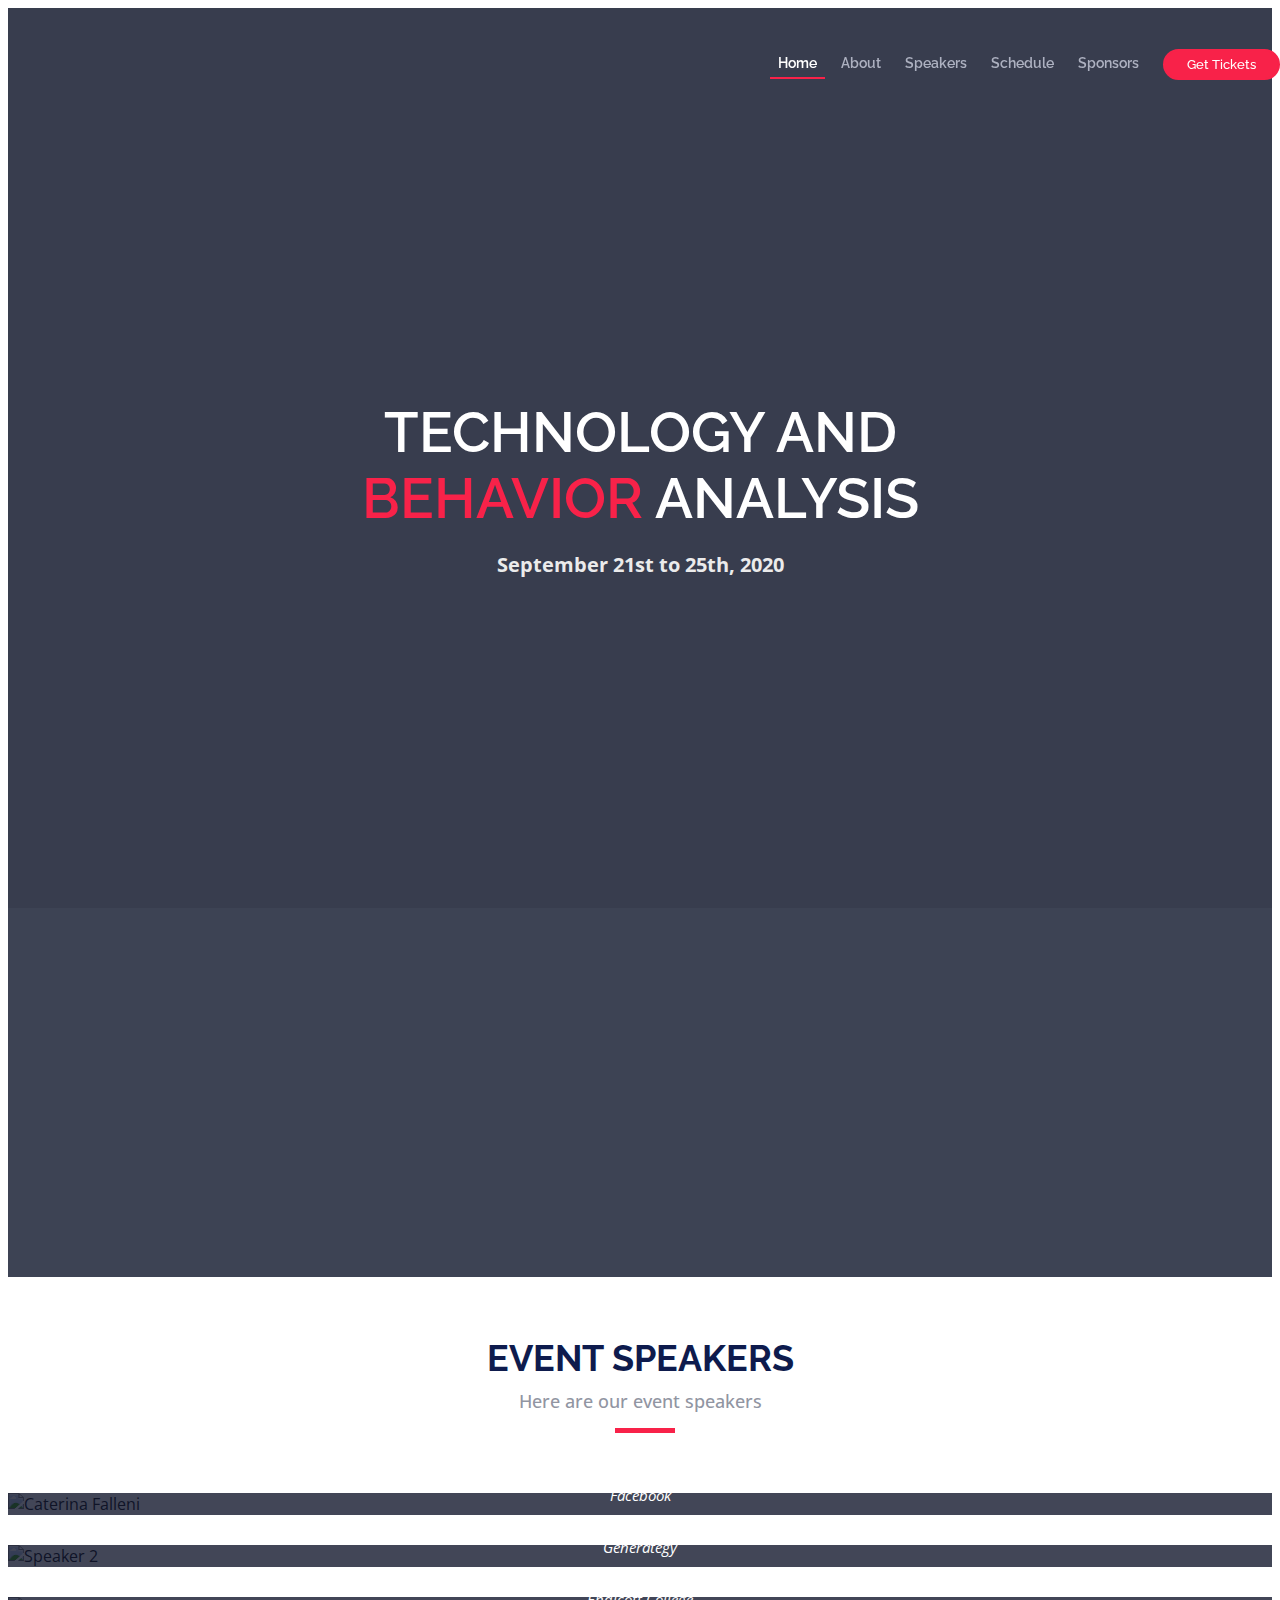
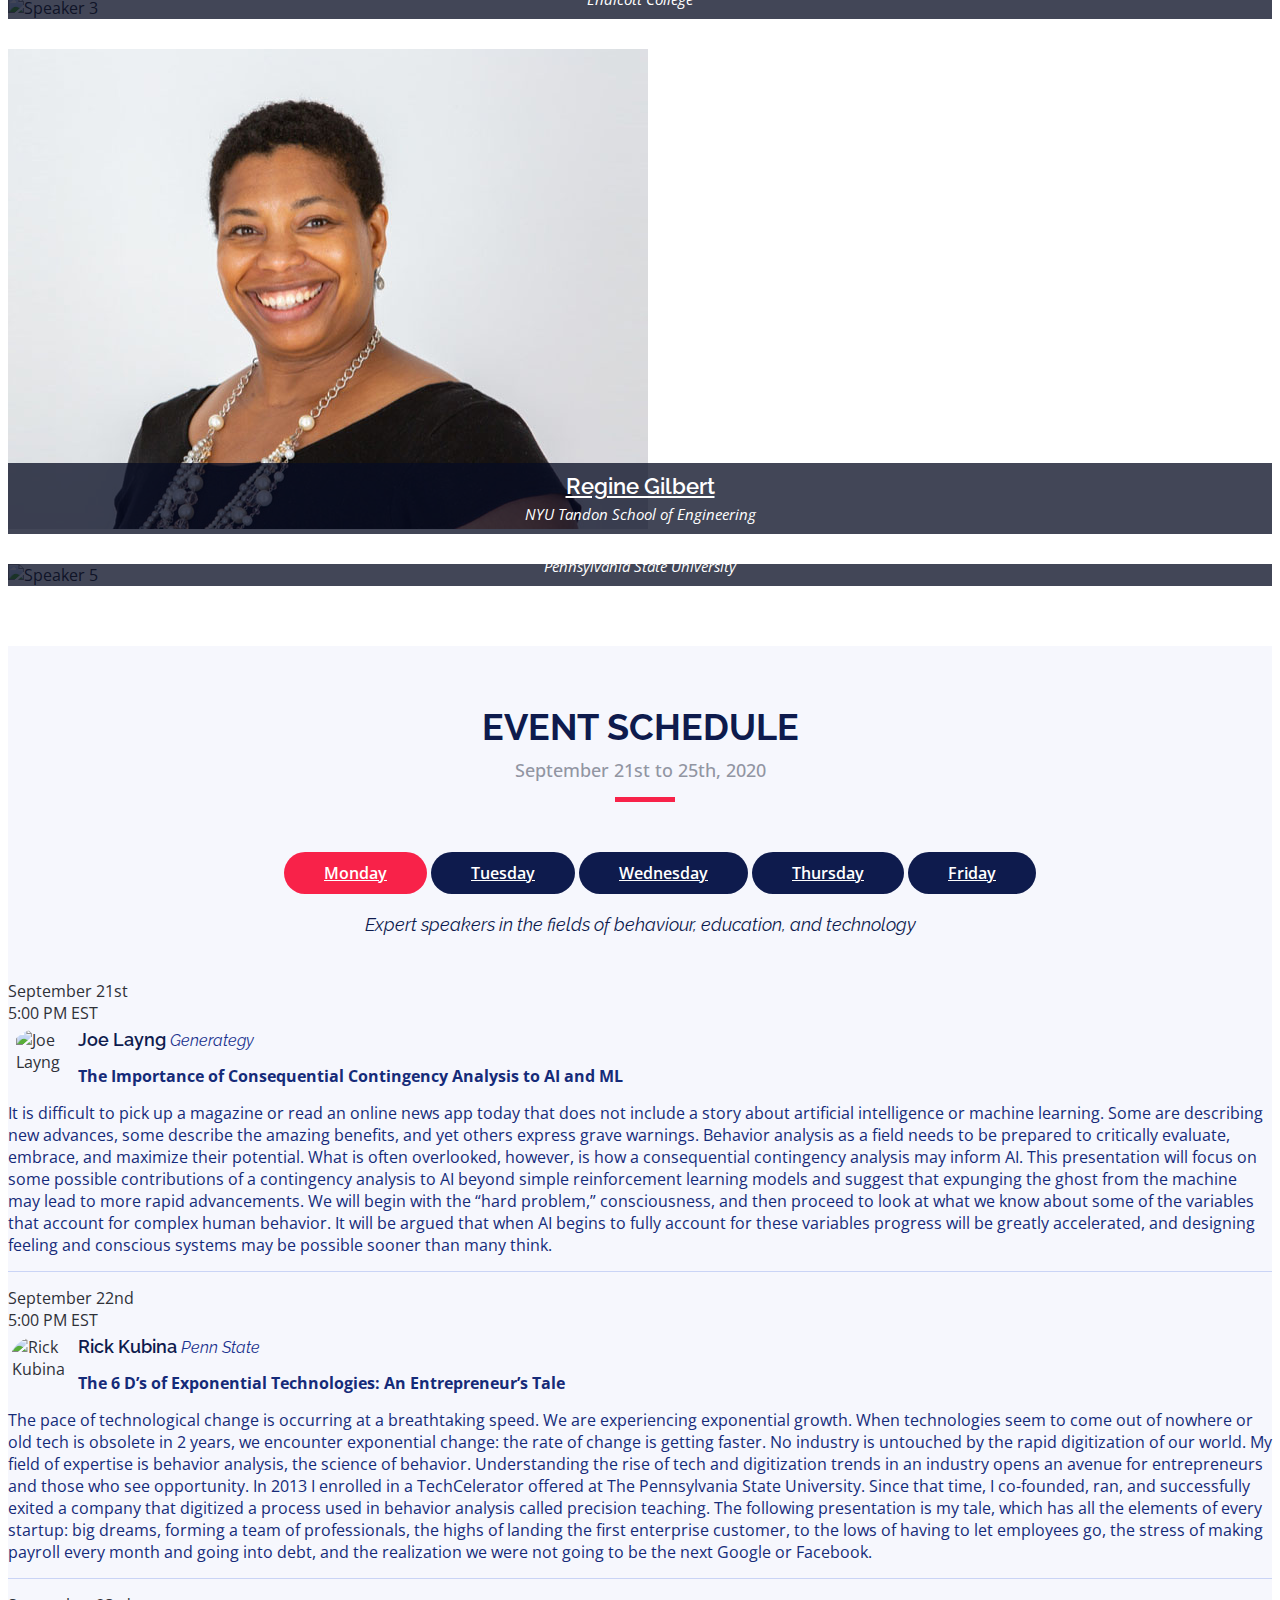
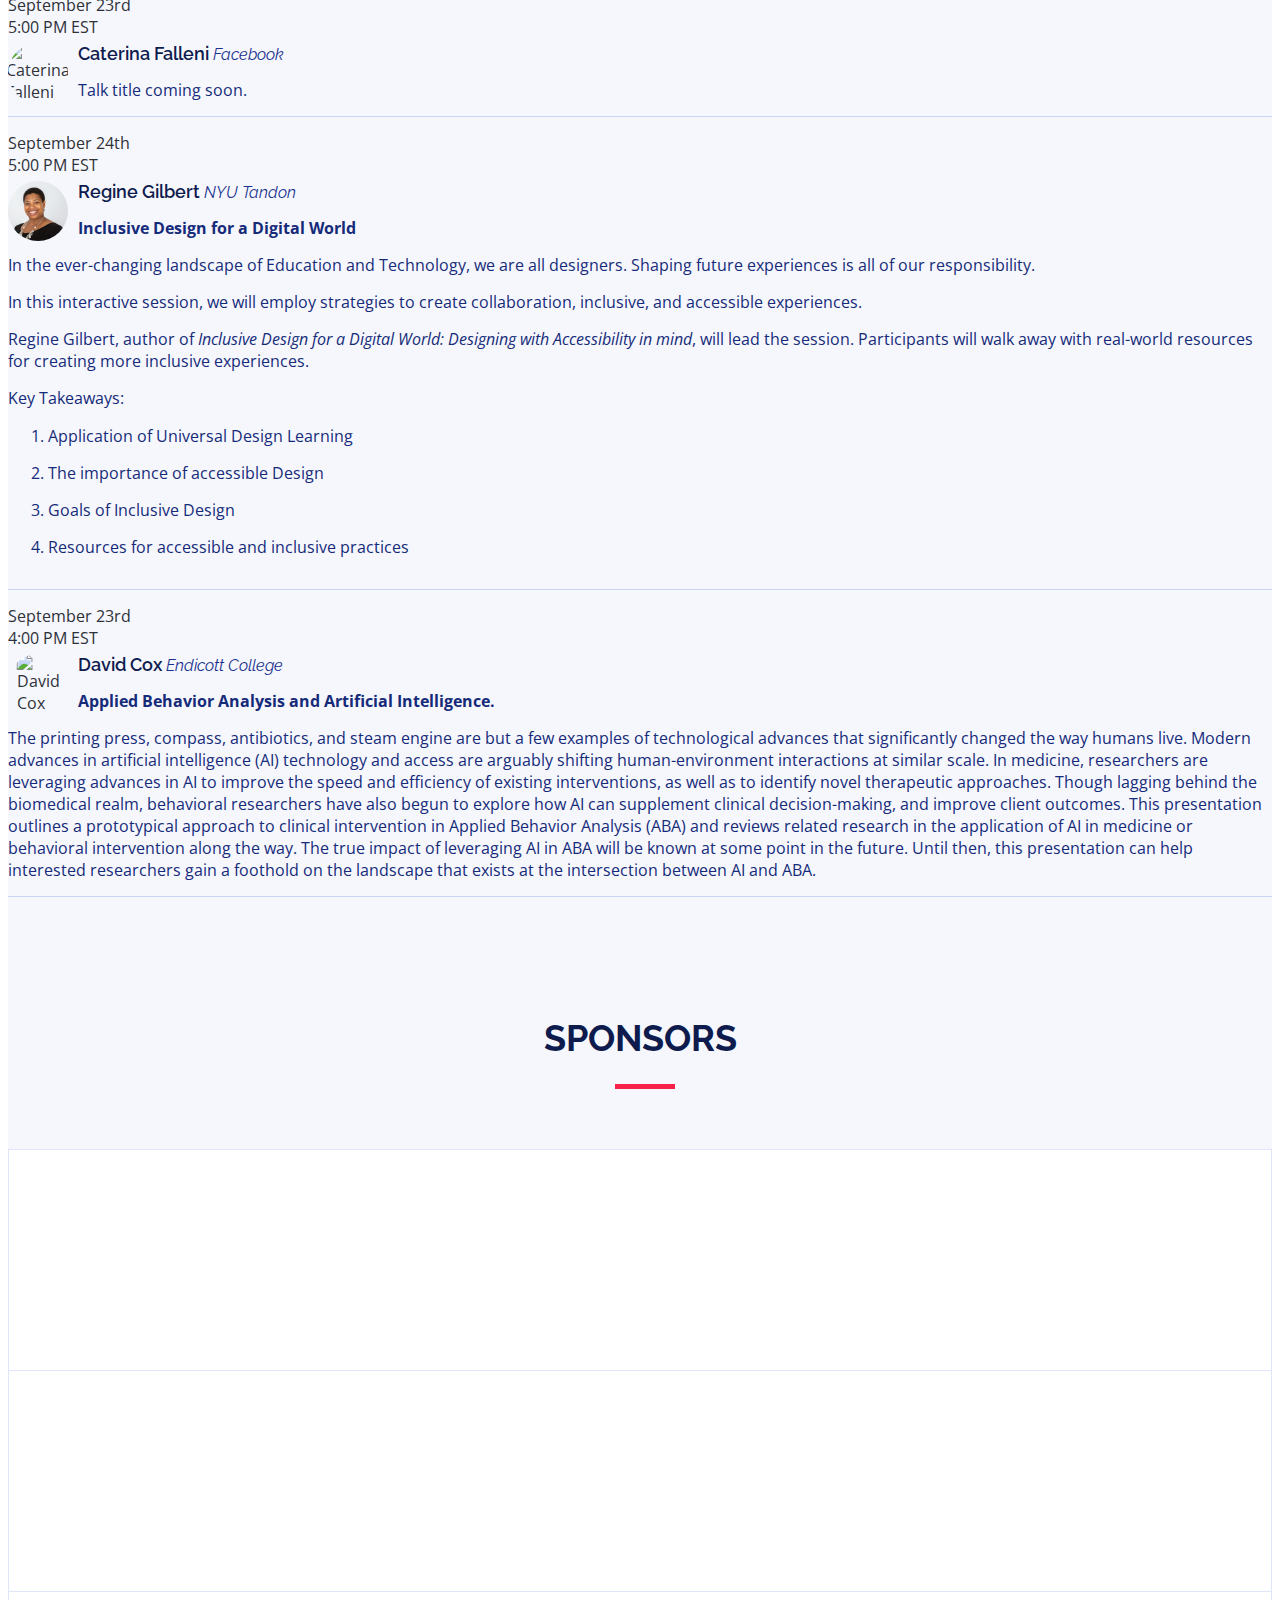
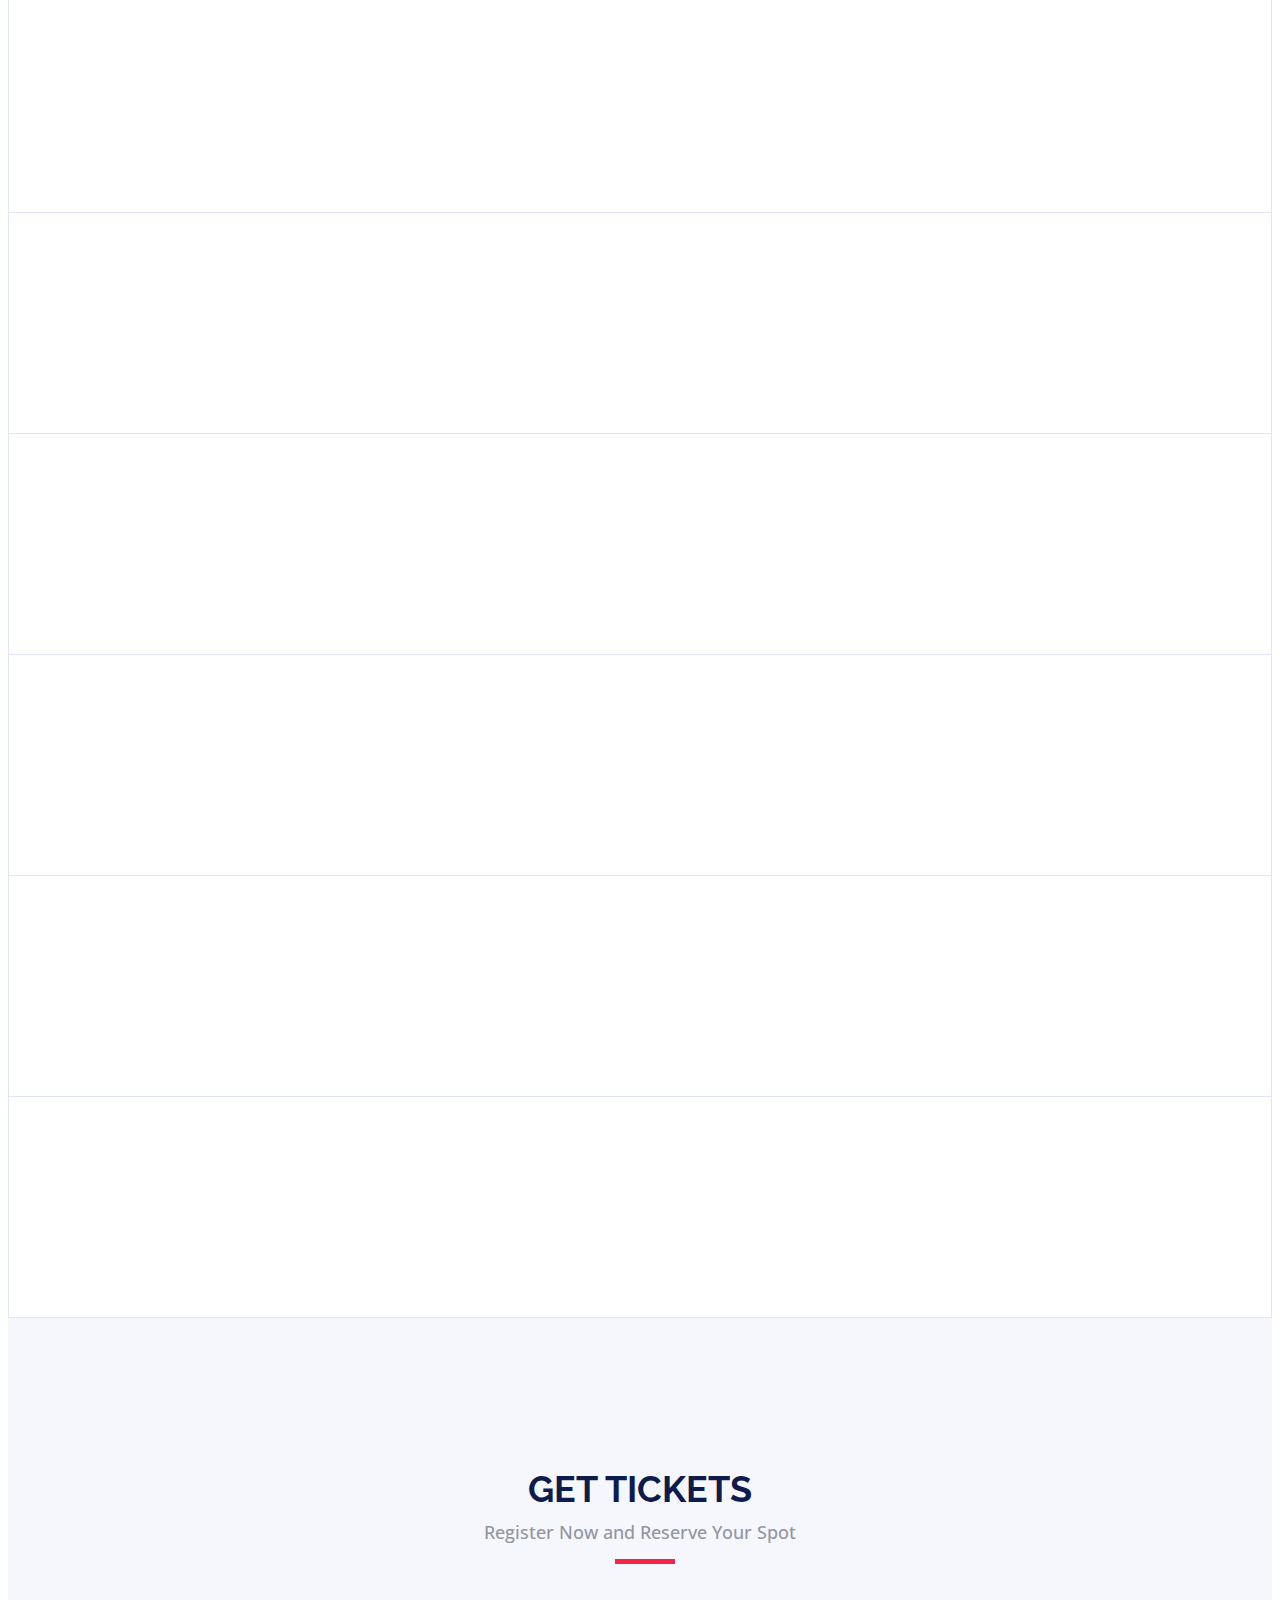
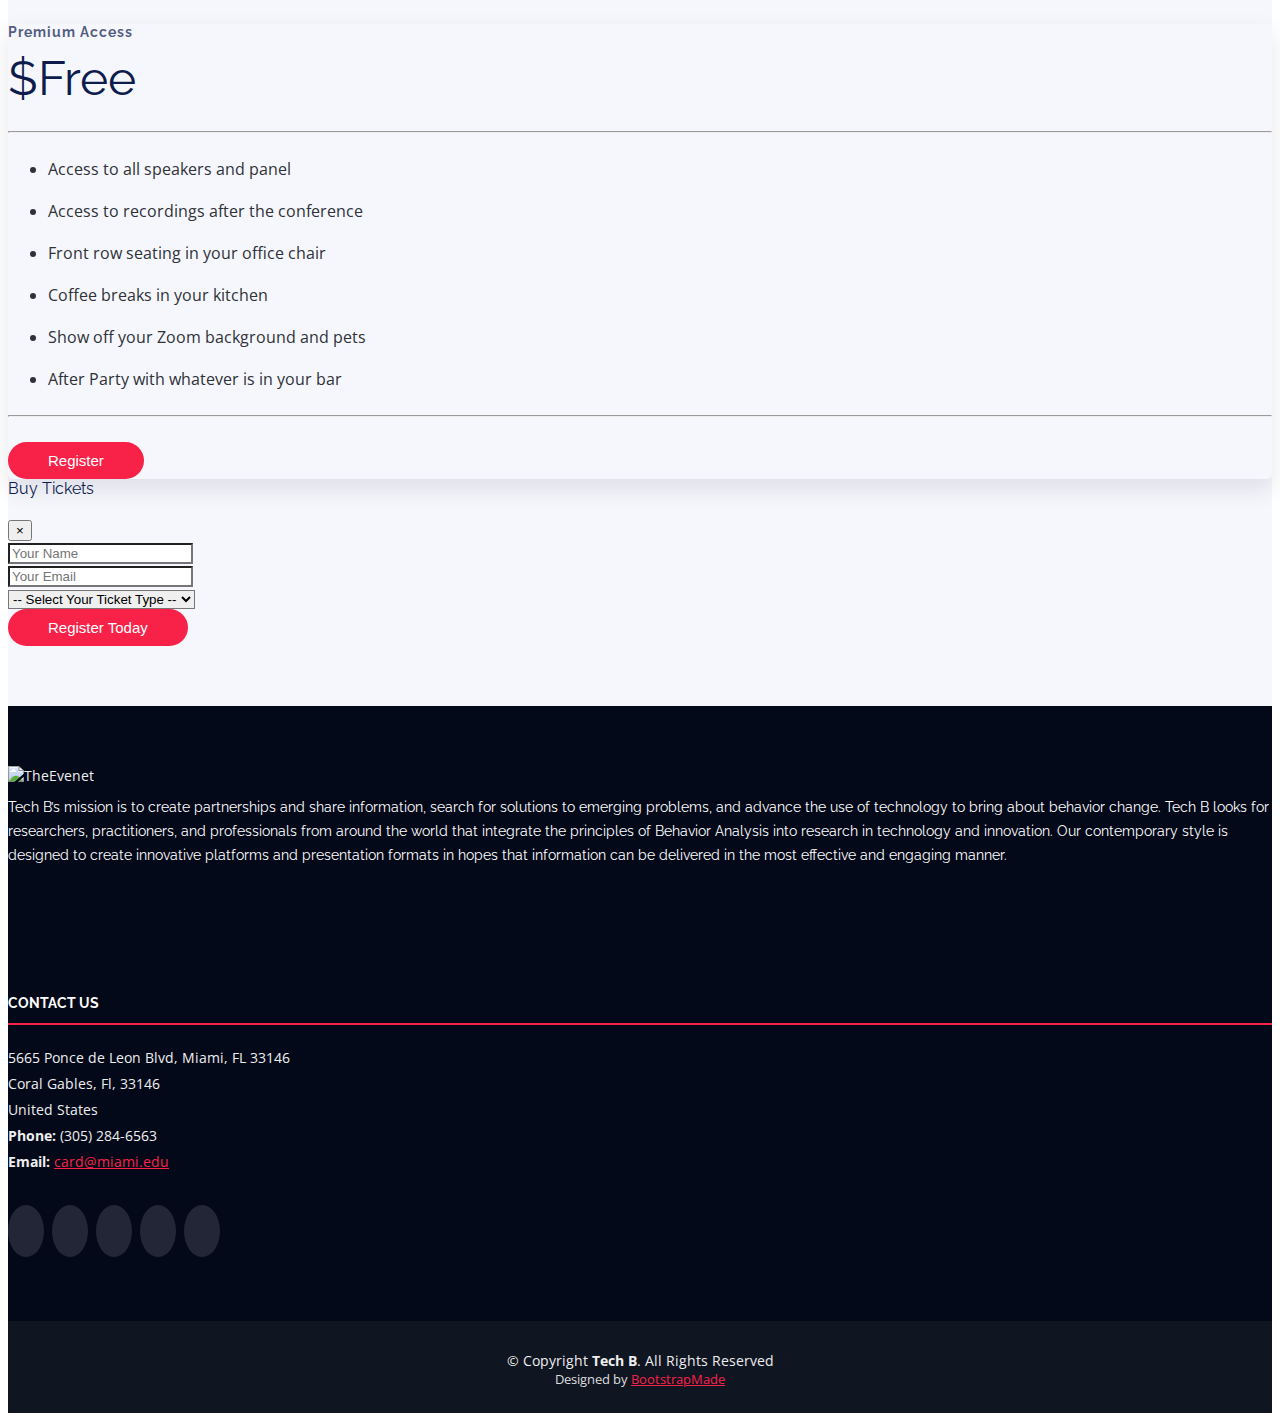
==== index.html @ 8a190852 "speakers and footer" ====
<!DOCTYPE html>
<html lang="en">

<head>
  <meta charset="utf-8">
  <meta content="width=device-width, initial-scale=1.0" name="viewport">

  <title>TechB Conference</title>
  <meta content="" name="descriptison">
  <meta content="" name="keywords">

  <!-- Favicons -->
  <link href="assets/img/favicon.png" rel="icon">
  <link href="assets/img/apple-touch-icon.png" rel="apple-touch-icon">

  <!-- Google Fonts -->
  <link href="https://fonts.googleapis.com/css?family=Open+Sans:300,300i,400,400i,700,700i|Raleway:300,400,500,700,800" rel="stylesheet">

  <!-- Vendor CSS Files -->
  <link href="assets/vendor/bootstrap/css/bootstrap.min.css" rel="stylesheet">
  <link href="assets/vendor/venobox/venobox.css" rel="stylesheet">
  <link href="assets/vendor/font-awesome/css/font-awesome.min.css" rel="stylesheet">
  <link href="assets/vendor/owl.carousel/assets/owl.carousel.min.css" rel="stylesheet">
  <link href="assets/vendor/aos/aos.css" rel="stylesheet">

  <!-- Template Main CSS File -->
  <link href="assets/css/style.css" rel="stylesheet">

  <!-- =======================================================
  * Template Name: TheEvent - v2.2.0
  * Template URL: https://bootstrapmade.com/theevent-conference-event-bootstrap-template/
  * Author: BootstrapMade.com
  * License: https://bootstrapmade.com/license/
  ======================================================== -->
  <style>
    #schedule .schedule-item p,   #schedule .schedule-item ol li {
    font-style: normal;
    color: #152b79;
    margin-bottom: 0;
    margin-top: 15px;
}
  </style>
</head>

<body>

  <!-- ======= Header ======= -->
  <header id="header">
    <div class="container">

      <div id="logo" class="pull-left">
        <!-- Uncomment below if you prefer to use a text logo -->
        <!-- <h1><a href="#intro">The<span>Event</span></a></h1>-->
        <a href="index.html" class="scrollto"><img src="assets/img/logo.png" alt="" title=""></a>
      </div>

      <nav id="nav-menu-container">
        <ul class="nav-menu">
          <li class="menu-active"><a href="index.html">Home</a></li>
          <li><a href="#about">About</a></li>
          <li><a href="#speakers">Speakers</a></li>
          <li><a href="#schedule">Schedule</a></li>
          <li><a href="#supporters">Sponsors</a></li>
          <li class="buy-tickets"><a href="#buy-tickets">Get Tickets</a></li>
        </ul>
      </nav><!-- #nav-menu-container -->
    </div>
  </header><!-- End Header -->

  <!-- ======= Intro Section ======= -->
  <section id="intro">
    <div class="intro-container" data-aos="zoom-in" data-aos-delay="100">
      <h1 class="mb-4 pb-0">Technology and<br><span>Behavior</span> Analysis</h1>
      <p class="mb-4 pb-0">September 21st to 25th, 2020</p>

    </div>
  </section><!-- End Intro Section -->

  <main id="main">

    <!-- ======= About Section ======= -->
    <section id="about">
      <div class="container" data-aos="fade-up">
        <div class="row">
          <div class="col-lg-6">
            <h2>About The Event</h2>
            <p>
              Join us for an illuminating week with influential people, ideas, and research from diverse backgrounds in the arenas of Behavior Analysis and Technology. Each day brings a new expert speaker culminating in a panel discussion at the end of the week. 
            </p>
          </div>
          <div class="col-lg-3">
            <h3>Where</h3>
            <p>Virtual Conference</p>
          </div>
          <div class="col-lg-3">
            <h3>When</h3>
            <p>September 2020<br>See the schedule for times</p>
          </div>
        </div>
      </div>
    </section><!-- End About Section -->

    <!-- ======= Speakers Section ======= -->
    <section id="speakers">
      <div class="container" data-aos="fade-up">
        <div class="section-header">
          <h2>Event Speakers</h2>
          <p>Here are our event speakers</p>
        </div>

        <div class="row">
          <div class="col-lg-4 col-md-6">
            <div class="speaker" data-aos="fade-up" data-aos-delay="100">
              <img src="assets/img/speakers/1.jpg" alt="Caterina Falleni" class="img-fluid">
              <div class="details">
                <h3><a href="caterina.html">Caterina Falleni</a></h3>
                <p>Facebook</p>
                <div class="social">
                  <a href="https://twitter.com/caterinafalleni?lang=en" target="_blank"><i class="fa fa-twitter"></i></a>
                  <a href="https://www.linkedin.com/in/caterinafalleni/" target="_blank"><i class="fa fa-linkedin"></i></a>
                </div>
              </div>
            </div>
          </div>
          <div class="col-lg-4 col-md-6">
            <div class="speaker" data-aos="fade-up" data-aos-delay="200">
              <img src="assets/img/speakers/2.jpg" alt="Speaker 2" class="img-fluid">
              <div class="details">
                <h3><a href="layng.html">Joe Layng</a></h3>
                <p>Generategy</p>
                <div class="social">
                  <a href="https://twitter.com/lrngscientist?lang=en" target="_blank"><i class="fa fa-twitter"></i></a>
                  <a href="https://www.linkedin.com/in/t-v-joe-layng-996b9b4/" target="_blank"><i class="fa fa-linkedin"></i></a>
                </div>
              </div>
            </div>
          </div>
          <div class="col-lg-4 col-md-6">
            <div class="speaker" data-aos="fade-up" data-aos-delay="300">
              <img src="assets/img/speakers/3.jpg" alt="Speaker 3" class="img-fluid">
              <div class="details">
                <h3><a href="cox.html">David Cox</a></h3>
                <p>Endicott College</p>
                <div class="social">
                  <a href="https://www.linkedin.com/in/coxdavidj/" target="_blank"><i class="fa fa-linkedin"></i></a>

                </div>
              </div>
            </div>
          </div>
          <div class="col-lg-4 col-md-6">
            <div class="speaker" data-aos="fade-up" data-aos-delay="100">
              <img src="assets/img/speakers/4.jpg" alt="Speaker 4" class="img-fluid">
              <div class="details">
                <h3><a href="regine.html">Regine Gilbert</a></h3>
                <p>NYU Tandon School of Engineering</p>
                <div class="social">
                  <a href="https://reginegilbert.com/" target="_blank"><i class="fa fa-user-circle-o"></i></a>
                  <a href="https://twitter.com/reg_inee" target="_blank"><i class="fa fa-twitter"></i></a>
                  <a href="https://www.linkedin.com/in/reginegilbert/" target="_blank"><i class="fa fa-linkedin"></i></a>
                
                </div>
              </div>
            </div>
          </div>
          <div class="col-lg-4 col-md-6">
            <div class="speaker" data-aos="fade-up" data-aos-delay="200">
              <img src="assets/img/speakers/5.jpg" alt="Speaker 5" class="img-fluid">
              <div class="details">
                <h3><a href="rick.html">Rick Kubina</a></h3>
                <p>Pennsylvania State University</p>
                <div class="social">
                  <a href="https://ed.psu.edu/directory/rmk11" target="_blank"><i class="fa fa-user-circle-o"></i></a>

                  <a href="https://twitter.com/rickkubina?lang=en" target="_blank"><i class="fa fa-twitter"></i></a>
                  <a href="https://www.linkedin.com/in/rickkubina/" target="_blank"><i class="fa fa-linkedin"></i></a>

                </div>
              </div>
            </div>
          </div>
          <div class="col-lg-4 col-md-6">
            <!-- <div class="speaker" data-aos="fade-up" data-aos-delay="300">
              <img src="assets/img/speakers/6.jpg" alt="Speaker 6" class="img-fluid">
              <div class="details">
                <h3><a href="speaker-details.html">Willow Trantow</a></h3>
                <p>Non autem dicta</p>
                <div class="social">
                  <a href=""><i class="fa fa-twitter"></i></a>
                  <a href=""><i class="fa fa-facebook"></i></a>
                  <a href=""><i class="fa fa-google-plus"></i></a>
                  <a href=""><i class="fa fa-linkedin"></i></a>
                </div>
              </div>
            </div> -->
          </div>
        </div>
      </div>

    </section><!-- End Speakers Section -->

    <!-- ======= Schedule Section ======= -->
    <section id="schedule" class="section-with-bg">
      <div class="container" data-aos="fade-up">
        <div class="section-header">
          <h2>Event Schedule</h2>
          <p>September 21st to 25th, 2020</p>
        </div>

        <ul class="nav nav-tabs" role="tablist" data-aos="fade-up" data-aos-delay="100">
          <li class="nav-item">
            <a class="nav-link active" href="#day-1" role="tab" data-toggle="tab">Monday</a>
          </li>
          <li class="nav-item">
            <a class="nav-link" href="#day-2" role="tab" data-toggle="tab">Tuesday</a>
          </li>
          <li class="nav-item">
            <a class="nav-link" href="#day-3" role="tab" data-toggle="tab">Wednesday</a>
          </li>
          <li class="nav-item">
            <a class="nav-link" href="#day-4" role="tab" data-toggle="tab">Thursday</a>
          </li>
          <li class="nav-item">
            <a class="nav-link" href="#day-5" role="tab" data-toggle="tab">Friday</a>
          </li>
        </ul>

        <h3 class="sub-heading">Expert speakers in the fields of behaviour, education, and technology</h3>

        <div class="tab-content row justify-content-center" data-aos="fade-up" data-aos-delay="200">

          <!-- Schdule Day 1 -->
          <div role="tabpanel" class="col-lg-9 tab-pane fade show active" id="day-1">
         
           

            <div class="row schedule-item">
              <div class="col-md-2"><time>September 21st<br>5:00 PM EST</time></div>
              <div class="col-md-10">
                <div class="speaker">
                  <img src="assets/img/speakers/2.jpg" alt="Joe Layng">
                </div>
                <h4>Joe Layng <span>Generategy</span></h4>
                <p><strong>The Importance of Consequential Contingency Analysis to AI and ML</strong></p>
                <p>It is difficult to pick up a magazine or read an online news app today that does not include a story about artificial intelligence or machine learning. Some are describing new advances, some describe the amazing benefits, and yet others express grave warnings. Behavior analysis as a field needs to be prepared to critically evaluate, embrace, and maximize their potential. What is often overlooked, however, is how a consequential contingency analysis may inform AI. This presentation will focus on some possible contributions of a contingency analysis to AI beyond simple reinforcement learning models and suggest that expunging the ghost from the machine may lead to more rapid advancements. We will begin with the “hard problem,” consciousness, and then proceed to look at what we know about some of the variables that account for complex human behavior. It will be argued that when AI begins to fully account for these variables progress will be greatly accelerated, and designing feeling and conscious systems may be possible sooner than many think. 
                </p>
              </div>
            </div>
 

          </div>
          <!-- End Schdule Day 1 -->

          <!-- Schdule Day 2 -->
          <div role="tabpanel" class="col-lg-9  tab-pane fade" id="day-2">
            
           <div class="row schedule-item">
              <div class="col-md-2"><time>September 22nd<br>5:00 PM EST</time></div>
              <div class="col-md-10">
                <div class="speaker">
                  <img src="assets/img/speakers/3.jpg" alt="Rick Kubina">
                </div>
                <h4>Rick Kubina <span>Penn State</span></h4>
                <p><strong>The 6 D’s of Exponential Technologies: An Entrepreneur’s Tale </strong></p>
                <p>The pace of technological change is occurring at a breathtaking speed. We are experiencing exponential growth. When technologies seem to come out of nowhere or old tech is obsolete in 2 years, we encounter exponential change: the rate of change is getting faster. No industry is untouched by the rapid digitization of our world. My field of expertise is behavior analysis, the science of behavior. Understanding the rise of tech and digitization trends in an industry opens an avenue for entrepreneurs and those who see opportunity. In 2013 I enrolled in a TechCelerator offered at The Pennsylvania State University. Since that time, I co-founded, ran, and successfully exited a company that digitized a process used in behavior analysis called precision teaching. The following presentation is my tale, which has all the elements of every startup: big dreams, forming a team of professionals, the highs of landing the first enterprise customer, to the lows of having to let employees go, the stress of making payroll every month and going into debt, and the realization we were not going to be the next Google or Facebook.</p>
              </div>
            </div>
 

          </div>
          <!-- End Schdule Day 2 -->

          <!-- Schdule Day 3 -->
          <div role="tabpanel" class="col-lg-9  tab-pane fade" id="day-3">
          
             <div class="row schedule-item">
              <div class="col-md-2"><time>September 23rd<br>5:00 PM EST</time></div>
              <div class="col-md-10">
                <div class="speaker">
                  <img src="assets/img/speakers/1.jpg" alt="Caterina Falleni">
                </div>
                <h4>Caterina Falleni<span> Facebook</span></h4>
                <p>Talk title coming soon.</p>
              </div>
            </div>


          </div>
          <!-- End Schdule Day 3 -->

                    <!-- Schdule Day 4 -->
                    <div role="tabpanel" class="col-lg-9  tab-pane fade" id="day-4">
          
                      <div class="row schedule-item">
                       <div class="col-md-2"><time>September 24th<br>5:00 PM EST</time></div>
                       <div class="col-md-10">
                         <div class="speaker">
                           <img src="assets/img/speakers/4.jpg" alt="Regine Gilbert">
                         </div>
                         <h4>Regine Gilbert <span>NYU Tandon</span></h4>
                         <p><strong>Inclusive Design for a Digital World</strong></p>
                         <p>In the ever-changing landscape of Education and Technology, we are all designers. Shaping future experiences is all of our responsibility. </p>
                         <p>In this interactive session, we will employ strategies to create collaboration, inclusive, and accessible experiences.</p>
                         <p>Regine Gilbert, author of <em>Inclusive Design for a Digital World: Designing with Accessibility in mind</em>, will lead the session. Participants will walk away with real-world resources for creating more inclusive experiences. </p>
                       <p>Key Takeaways:
                         <ol>
                           <li>Application of Universal Design Learning </li>
                           <li>The importance of accessible Design</li>
                           <li>Goals of Inclusive Design</li>
                           <li>Resources for accessible and inclusive practices</li>
                         </ol>
                       </p>
                        </div>
                     </div>
         
         
                   </div>
                   <!-- End Schdule Day 4 -->


                             <!-- Schdule Day 5 -->
          <div role="tabpanel" class="col-lg-9  tab-pane fade" id="day-5">
          
            <div class="row schedule-item">
             <div class="col-md-2"><time>September 23rd<br>4:00 PM EST</time></div>
             <div class="col-md-10">
               <div class="speaker">
                 <img src="assets/img/speakers/5.jpg" alt="David Cox">
               </div>
               <h4>David Cox <span>Endicott College</span></h4>
               <p><strong>Applied Behavior Analysis and Artificial Intelligence.</strong></p>
               <p>The printing press, compass, antibiotics, and steam engine are but a few examples of technological advances that significantly changed the way humans live. Modern advances in artificial intelligence (AI) technology and access are arguably shifting human-environment interactions at similar scale. In medicine, researchers are leveraging advances in AI to improve the speed and efficiency of existing interventions, as well as to identify novel therapeutic approaches. Though lagging behind the biomedical realm, behavioral researchers have also begun to explore how AI can supplement clinical decision-making, and improve client outcomes. This presentation outlines a prototypical approach to clinical intervention in Applied Behavior Analysis (ABA) and reviews related research in the application of AI in medicine or behavioral intervention along the way. The true impact of leveraging AI in ABA will be known at some point in the future. Until then, this presentation can help interested researchers gain a foothold on the landscape that exists at the intersection between AI and ABA. </p>
             </div>
           </div>


         </div>
         <!-- End Schdule Day 5 -->

        </div>

      </div>

    </section><!-- End Schedule Section -->

   

    <!-- ======= Supporters Section ======= -->
    <section id="supporters" class="section-with-bg">

      <div class="container" data-aos="fade-up">
        <div class="section-header">
          <h2>Sponsors</h2>
        </div>

        <div class="row no-gutters supporters-wrap clearfix" data-aos="zoom-in" data-aos-delay="100" style="background-color: #fff;">

          <div class="col-lg-3 col-md-4 col-xs-6">
            <div class="supporter-logo">
              <img src="assets/img/supporters/1.png" class="img-fluid" alt="">
            </div>
          </div>

          <div class="col-lg-3 col-md-4 col-xs-6">
            <div class="supporter-logo">
              <img src="assets/img/supporters/2.png" class="img-fluid" alt="">
            </div>
          </div>

          <div class="col-lg-3 col-md-4 col-xs-6">
            <div class="supporter-logo">
              <img src="assets/img/supporters/3.png" class="img-fluid" alt="">
            </div>
          </div>

          <div class="col-lg-3 col-md-4 col-xs-6">
            <div class="supporter-logo">
              <img src="assets/img/supporters/4.png" class="img-fluid" alt="">
            </div>
          </div>

          <div class="col-lg-3 col-md-4 col-xs-6">
            <div class="supporter-logo">
              <img src="assets/img/supporters/5.png" class="img-fluid" alt="">
            </div>
          </div>

          <div class="col-lg-3 col-md-4 col-xs-6">
            <div class="supporter-logo">
              <img src="assets/img/supporters/6.png" class="img-fluid" alt="">
            </div>
          </div>

          <div class="col-lg-3 col-md-4 col-xs-6">
            <div class="supporter-logo">
              <img src="assets/img/supporters/7.png" class="img-fluid" alt="">
            </div>
          </div>

          <div class="col-lg-3 col-md-4 col-xs-6">
            <div class="supporter-logo">
              <img src="assets/img/supporters/8.png" class="img-fluid" alt="">
            </div>
          </div>

        </div>

      </div>

    </section><!-- End Sponsors Section -->

    <!-- =======  F.A.Q Section ======= -->
    <!-- <section id="faq">

      <div class="container" data-aos="fade-up">

        <div class="section-header">
          <h2>F.A.Q </h2>
        </div>

        <div class="row justify-content-center" data-aos="fade-up" data-aos-delay="100">
          <div class="col-lg-9">
            <ul id="faq-list">

              <li>
                <a data-toggle="collapse" class="collapsed" href="#faq1">Non consectetur a erat nam at lectus urna duis? <i class="fa fa-minus-circle"></i></a>
                <div id="faq1" class="collapse" data-parent="#faq-list">
                  <p>
                    Feugiat pretium nibh ipsum consequat. Tempus iaculis urna id volutpat lacus laoreet non curabitur gravida. Venenatis lectus magna fringilla urna porttitor rhoncus dolor purus non.
                  </p>
                </div>
              </li>

              <li>
                <a data-toggle="collapse" href="#faq2" class="collapsed">Feugiat scelerisque varius morbi enim nunc faucibus a pellentesque? <i class="fa fa-minus-circle"></i></a>
                <div id="faq2" class="collapse" data-parent="#faq-list">
                  <p>
                    Dolor sit amet consectetur adipiscing elit pellentesque habitant morbi. Id interdum velit laoreet id donec ultrices. Fringilla phasellus faucibus scelerisque eleifend donec pretium. Est pellentesque elit ullamcorper dignissim. Mauris ultrices eros in cursus turpis massa tincidunt dui.
                  </p>
                </div>
              </li>

              <li>
                <a data-toggle="collapse" href="#faq3" class="collapsed">Dolor sit amet consectetur adipiscing elit pellentesque habitant morbi? <i class="fa fa-minus-circle"></i></a>
                <div id="faq3" class="collapse" data-parent="#faq-list">
                  <p>
                    Eleifend mi in nulla posuere sollicitudin aliquam ultrices sagittis orci. Faucibus pulvinar elementum integer enim. Sem nulla pharetra diam sit amet nisl suscipit. Rutrum tellus pellentesque eu tincidunt. Lectus urna duis convallis convallis tellus. Urna molestie at elementum eu facilisis sed odio morbi quis
                  </p>
                </div>
              </li>

              <li>
                <a data-toggle="collapse" href="#faq4" class="collapsed">Ac odio tempor orci dapibus. Aliquam eleifend mi in nulla? <i class="fa fa-minus-circle"></i></a>
                <div id="faq4" class="collapse" data-parent="#faq-list">
                  <p>
                    Dolor sit amet consectetur adipiscing elit pellentesque habitant morbi. Id interdum velit laoreet id donec ultrices. Fringilla phasellus faucibus scelerisque eleifend donec pretium. Est pellentesque elit ullamcorper dignissim. Mauris ultrices eros in cursus turpis massa tincidunt dui.
                  </p>
                </div>
              </li>

              <li>
                <a data-toggle="collapse" href="#faq5" class="collapsed">Tempus quam pellentesque nec nam aliquam sem et tortor consequat? <i class="fa fa-minus-circle"></i></a>
                <div id="faq5" class="collapse" data-parent="#faq-list">
                  <p>
                    Molestie a iaculis at erat pellentesque adipiscing commodo. Dignissim suspendisse in est ante in. Nunc vel risus commodo viverra maecenas accumsan. Sit amet nisl suscipit adipiscing bibendum est. Purus gravida quis blandit turpis cursus in
                  </p>
                </div>
              </li>

              <li>
                <a data-toggle="collapse" href="#faq6" class="collapsed">Tortor vitae purus faucibus ornare. Varius vel pharetra vel turpis nunc eget lorem dolor? <i class="fa fa-minus-circle"></i></a>
                <div id="faq6" class="collapse" data-parent="#faq-list">
                  <p>
                    Laoreet sit amet cursus sit amet dictum sit amet justo. Mauris vitae ultricies leo integer malesuada nunc vel. Tincidunt eget nullam non nisi est sit amet. Turpis nunc eget lorem dolor sed. Ut venenatis tellus in metus vulputate eu scelerisque. Pellentesque diam volutpat commodo sed egestas egestas fringilla phasellus faucibus. Nibh tellus molestie nunc non blandit massa enim nec.
                  </p>
                </div>
              </li>

            </ul>
          </div>
        </div>

      </div>

    </section>End  F.A.Q Section -->

    <!-- ======= Subscribe Section ======= -->
    <!-- <section id="subscribe">
      <div class="container" data-aos="zoom-in">
        <div class="section-header">
          <h2>Newsletter</h2>
          <p>Rerum numquam illum recusandae quia mollitia consequatur.</p>
        </div>

        <form method="POST" action="#">
          <div class="form-row justify-content-center">
            <div class="col-auto">
              <input type="text" class="form-control" placeholder="Enter your Email">
            </div>
            <div class="col-auto">
              <button type="submit">Subscribe</button>
            </div>
          </div>
        </form>

      </div>
    </section> -->
    <!-- End Subscribe Section -->

    <!-- ======= Buy Ticket Section ======= -->
    <section id="buy-tickets" class="section-with-bg">
      <div class="container" data-aos="fade-up">

        <div class="section-header">
          <h2>Get Tickets</h2>
          <p>Register Now and Reserve Your Spot</p>
        </div>

        <div class="row">
          <!-- <div class="col-lg-4" data-aos="fade-up" data-aos-delay="100">
            <div class="card mb-5 mb-lg-0">
              <div class="card-body">
                <h5 class="card-title text-muted text-uppercase text-center">Standard Access</h5>
                <h6 class="card-price text-center">$150</h6>
                <hr>
                <ul class="fa-ul">
                  <li><span class="fa-li"><i class="fa fa-check"></i></span>Regular Seating</li>
                  <li><span class="fa-li"><i class="fa fa-check"></i></span>Coffee Break</li>
                  <li><span class="fa-li"><i class="fa fa-check"></i></span>Custom Badge</li>
                  <li class="text-muted"><span class="fa-li"><i class="fa fa-times"></i></span>Community Access</li>
                  <li class="text-muted"><span class="fa-li"><i class="fa fa-times"></i></span>Workshop Access</li>
                  <li class="text-muted"><span class="fa-li"><i class="fa fa-times"></i></span>After Party</li>
                </ul>
                <hr>
                <div class="text-center">
                  <button type="button" class="btn" data-toggle="modal" data-target="#buy-ticket-modal" data-ticket-type="standard-access">Buy Now</button>
                </div>
              </div>
            </div>
          </div> -->
          <!-- <div class="col-lg-4" data-aos="fade-up" data-aos-delay="200">
            <div class="card mb-5 mb-lg-0">
              <div class="card-body">
                <h5 class="card-title text-muted text-uppercase text-center">Pro Access</h5>
                <h6 class="card-price text-center">$250</h6>
                <hr>
                <ul class="fa-ul">
                  <li><span class="fa-li"><i class="fa fa-check"></i></span>Regular Seating</li>
                  <li><span class="fa-li"><i class="fa fa-check"></i></span>Coffee Break</li>
                  <li><span class="fa-li"><i class="fa fa-check"></i></span>Custom Badge</li>
                  <li><span class="fa-li"><i class="fa fa-check"></i></span>Community Access</li>
                  <li class="text-muted"><span class="fa-li"><i class="fa fa-times"></i></span>Workshop Access</li>
                  <li class="text-muted"><span class="fa-li"><i class="fa fa-times"></i></span>After Party</li>
                </ul>
                <hr>
                <div class="text-center">
                  <button type="button" class="btn" data-toggle="modal" data-target="#buy-ticket-modal" data-ticket-type="pro-access">Buy Now</button>
                </div>
              </div>
            </div>
          </div> -->
          <!-- Pro Tier -->
          <div class="col align-self-center" data-aos="fade-up" data-aos-delay="300">
            <div class="card">
              <div class="card-body">
                <h5 class="card-title text-muted text-uppercase text-center">Premium Access</h5>
                <h6 class="card-price text-center">$Free</h6>
                <hr>
                <ul class="fa-ul">
                  <li><span class="fa-li"><i class="fa fa-check"></i></span>Access to all speakers and panel</li>
                  <li><span class="fa-li"><i class="fa fa-check"></i></span>Access to recordings after the conference</li>
                  <li><span class="fa-li"><i class="fa fa-check"></i></span>Front row seating in your office chair</li>
                  <li><span class="fa-li"><i class="fa fa-check"></i></span>Coffee breaks in your kitchen</li>
                  <li><span class="fa-li"><i class="fa fa-check"></i></span>Show off your Zoom background and pets</li>
                  <li><span class="fa-li"><i class="fa fa-check"></i></span>After Party with whatever is in your bar</li>
                </ul>
                <hr>
                <div class="text-center">
                  <button type="button" class="btn" data-toggle="modal" data-target="#buy-ticket-modal" data-ticket-type="premium-access">Register</button>
                </div>

              </div>
            </div>
          </div>
        </div>

      </div>

      <!-- Modal Order Form -->
      <div id="buy-ticket-modal" class="modal fade">
        <div class="modal-dialog" role="document">
          <div class="modal-content">
            <div class="modal-header">
              <h4 class="modal-title">Buy Tickets</h4>
              <button type="button" class="close" data-dismiss="modal" aria-label="Close">
                <span aria-hidden="true">&times;</span>
              </button>
            </div>
            <div class="modal-body">
              <form method="POST" action="#">
                <div class="form-group">
                  <input type="text" class="form-control" name="your-name" placeholder="Your Name">
                </div>
                <div class="form-group">
                  <input type="text" class="form-control" name="your-email" placeholder="Your Email">
                </div>
                <div class="form-group">
                  <select id="ticket-type" name="ticket-type" class="form-control">
                    <option value="">-- Select Your Ticket Type --</option>
                    <option value="standard-access">Standard Access</option>
                    <option value="pro-access">Pro Access</option>
                    <option value="premium-access">Premium Access</option>
                  </select>
                </div>
                <div class="text-center">
                  <button type="submit" class="btn">Register Today</button>
                </div>
              </form>
            </div>
          </div><!-- /.modal-content -->
        </div><!-- /.modal-dialog -->
      </div><!-- /.modal -->

    </section><!-- End Buy Ticket Section -->

    

  </main><!-- End #main -->

  <!-- ======= Footer ======= -->
  <footer id="footer">
    <div class="footer-top">
      <div class="container">
        <div class="row">

          <div class="col-lg-3 col-md-6 footer-info">
            <img src="assets/img/logo.png" alt="TheEvenet">
            <p>
              Tech B’s mission is to create partnerships and share information, search for solutions to emerging problems, and advance the use of technology to bring about behavior change. Tech B looks for researchers, practitioners, and professionals from around the world that integrate the principles of Behavior Analysis into research in technology and innovation. Our contemporary style is designed to create innovative platforms and presentation formats in hopes that information can be delivered in the most effective and engaging manner.
          </p>
          </div>

          <div class="col-lg-3 col-md-6 footer-links">
 <br>
          </div>

          <div class="col-lg-3 col-md-6 footer-links">
 <br>
          </div>

          <div class="col-lg-3 col-md-6 footer-contact">
            <h4>Contact Us</h4>
            <p>
              5665 Ponce de Leon Blvd, Miami, FL 33146<br>
              Coral Gables, Fl, 33146<br>
              United States <br>
              <strong>Phone:</strong> (305) 284-6563<br>
              <strong>Email:</strong> <a href="mailto:card@miami.edu ">card@miami.edu </a><br>
            </p>

            <div class="social-links">
              <a href="#" class="twitter"><i class="fa fa-twitter"></i></a>
              <a href="#" class="facebook"><i class="fa fa-facebook"></i></a>
              <a href="#" class="instagram"><i class="fa fa-instagram"></i></a>
              <a href="#" class="google-plus"><i class="fa fa-google-plus"></i></a>
              <a href="#" class="linkedin"><i class="fa fa-linkedin"></i></a>
            </div>

          </div>

        </div>
      </div>
    </div>

    <div class="container">
      <div class="copyright">
        &copy; Copyright <strong>Tech B</strong>. All Rights Reserved
      </div>
      <div class="credits">
        <!--
        All the links in the footer should remain intact.
        You can delete the links only if you purchased the pro version.
        Licensing information: https://bootstrapmade.com/license/
        Purchase the pro version with working PHP/AJAX contact form: https://bootstrapmade.com/buy/?theme=TheEvent
      -->
        Designed by <a href="https://bootstrapmade.com/">BootstrapMade</a>
      </div>
    </div>
  </footer><!-- End  Footer -->

  <a href="#" class="back-to-top"><i class="fa fa-angle-up"></i></a>

  <!-- Vendor JS Files -->
  <script src="assets/vendor/jquery/jquery.min.js"></script>
  <script src="assets/vendor/bootstrap/js/bootstrap.bundle.min.js"></script>
  <script src="assets/vendor/jquery.easing/jquery.easing.min.js"></script>
  <script src="assets/vendor/php-email-form/validate.js"></script>
  <script src="assets/vendor/venobox/venobox.min.js"></script>
  <script src="assets/vendor/owl.carousel/owl.carousel.min.js"></script>
  <script src="assets/vendor/superfish/superfish.min.js"></script>
  <script src="assets/vendor/hoverIntent/hoverIntent.js"></script>
  <script src="assets/vendor/aos/aos.js"></script>

  <!-- Template Main JS File -->
  <script src="assets/js/main.js"></script>

</body>

</html>
---- assets/css/style.css ----
/**
* Template Name: TheEvent - v2.2.0
* Template URL: https://bootstrapmade.com/theevent-conference-event-bootstrap-template/
* Author: BootstrapMade.com
* License: https://bootstrapmade.com/license/
*/

/*--------------------------------------------------------------
# General
--------------------------------------------------------------*/
body {
  background: #fff;
  color: #2f3138;
  font-family: "Open Sans", sans-serif;
}

a {
  color: #f82249;
  transition: 0.5s;
}

a:hover, a:active, a:focus {
  color: #f8234a;
  outline: none;
  text-decoration: none;
}

p {
  padding: 0;
  margin: 0 0 30px 0;
}

h1, h2, h3, h4, h5, h6 {
  font-family: "Raleway", sans-serif;
  font-weight: 400;
  margin: 0 0 20px 0;
  padding: 0;
  color: #0e1b4d;
}

.main-page {
  margin-top: 70px;
}

/* Prelaoder */
#preloader {
  position: fixed;
  left: 0;
  top: 0;
  z-index: 999;
  width: 100%;
  height: 100%;
  overflow: visible;
  background: #fff url("../img/preloader.svg") no-repeat center center;
}

/* Back to top button */
.back-to-top {
  position: fixed;
  display: none;
  background: #f82249;
  color: #fff;
  width: 40px;
  height: 40px;
  text-align: center;
  border-radius: 50px;
  right: 15px;
  bottom: 15px;
  transition: background 0.5s ease-in-out;
}

.back-to-top i {
  font-size: 24px;
  padding-top: 6px;
}

@media (max-width: 768px) {
  .back-to-top {
    bottom: 15px;
  }
}

.back-to-top:focus {
  background: #e0072f;
  color: #fff;
  outline: none;
}

.back-to-top:hover {
  background: #e0072f;
  color: #fff;
}

/* Sections Header
--------------------------------*/
.section-header {
  margin-bottom: 60px;
  position: relative;
  padding-bottom: 20px;
}

.section-header::before {
  content: '';
  position: absolute;
  display: block;
  width: 60px;
  height: 5px;
  background: #f82249;
  bottom: 0;
  left: calc(50% - 25px);
}

.section-header h2 {
  font-size: 36px;
  text-transform: uppercase;
  text-align: center;
  font-weight: 700;
  margin-bottom: 10px;
}

.section-header p {
  text-align: center;
  padding: 0;
  margin: 0;
  font-size: 18px;
  font-weight: 500;
  color: #9195a2;
}

.section-with-bg {
  background-color: #f6f7fd;
}

/*--------------------------------------------------------------
# Header
--------------------------------------------------------------*/
#header {
  height: 90px;
  padding: 25px 0;
  position: fixed;
  left: 0;
  top: 0;
  right: 0;
  transition: all 0.5s;
  z-index: 997;
}

@media (max-width: 991px) {
  #header {
    background: rgba(6, 12, 34, 0.98);
    height: 70px;
    padding: 15px 0;
    transition: all 0.5s;
  }
}

@media (max-width: 1199px) {
  #header .container {
    max-width: 100%;
  }
}

#header.header-scrolled, #header.header-fixed {
  background: rgba(6, 12, 34, 0.98);
  height: 70px;
  padding: 15px 0;
  transition: all 0.5s;
}

#header #logo h1 {
  font-size: 36px;
  margin: 0;
  padding: 6px 0;
  line-height: 1;
  font-family: "Raleway", sans-serif;
  font-weight: 700;
  letter-spacing: 3px;
  text-transform: uppercase;
}

#header #logo h1 span {
  color: #f82249;
}

#header #logo h1 a, #header #logo h1 a:hover {
  color: #fff;
}

#header #logo img {
  padding: 0;
  margin: 0;
  max-height: 40px;
}

/*--------------------------------------------------------------
# Navigation Menu
--------------------------------------------------------------*/
/* Nav Menu Essentials */
.nav-menu, .nav-menu * {
  margin: 0;
  padding: 0;
  list-style: none;
}

.nav-menu ul {
  position: absolute;
  display: none;
  top: 100%;
  left: 0;
  z-index: 99;
}

.nav-menu li {
  position: relative;
  white-space: nowrap;
}

.nav-menu > li {
  float: left;
}

.nav-menu li:hover > ul,
.nav-menu li.sfHover > ul {
  display: block;
}

.nav-menu ul ul {
  top: 0;
  left: 100%;
}

.nav-menu ul li {
  min-width: 180px;
}

/* Nav Menu Arrows */
.sf-arrows .sf-with-ul {
  padding-right: 30px;
}

.sf-arrows .sf-with-ul:after {
  content: "\f107";
  position: absolute;
  right: 15px;
  font-family: FontAwesome;
  font-style: normal;
  font-weight: normal;
}

.sf-arrows ul .sf-with-ul:after {
  content: "\f105";
}

/* Nav Meu Container */
#nav-menu-container {
  float: right;
  margin: 0;
}

@media (max-width: 991px) {
  #nav-menu-container {
    display: none;
  }
}

/* Nav Meu Styling */
.nav-menu a {
  padding: 8px;
  text-decoration: none;
  display: inline-block;
  color: rgba(202, 206, 221, 0.8);
  font-family: "Raleway", sans-serif;
  font-weight: 600;
  font-size: 14px;
  outline: none;
}

@media (max-width: 1199px) {
  .nav-menu a {
    padding: 8px 4px;
  }
}

.nav-menu .menu-active a, .nav-menu a:hover {
  color: #fff;
}

.nav-menu > li {
  margin-left: 8px;
}

.nav-menu > li > a:before {
  content: "";
  position: absolute;
  width: 0;
  height: 2px;
  bottom: 0;
  left: 0;
  background-color: #f82249;
  visibility: hidden;
  transition: all 0.3s ease-in-out 0s;
}

.nav-menu a:hover:before, .nav-menu li:hover > a:before, .nav-menu .menu-active > a:before {
  visibility: visible;
  width: 100%;
}

.nav-menu li.buy-tickets a {
  color: #fff;
  background: #f82249;
  padding: 7px 22px;
  border-radius: 50px;
  border: 2px solid #f82249;
  transition: all ease-in-out 0.3s;
  font-weight: 500;
  margin-left: 8px;
  margin-top: 2px;
  line-height: 1;
  font-size: 13px;
}

.nav-menu li.buy-tickets a:hover {
  background: none;
}

.nav-menu li.buy-tickets:hover a:before, .nav-menu li.buy-tickets.menu-active a:before {
  visibility: hidden;
}

.nav-menu ul {
  margin: 4px 0 0 0;
  padding: 10px;
  box-shadow: 0px 0px 30px rgba(127, 137, 161, 0.25);
  background: #fff;
  border-radius: 3px;
}

.nav-menu ul li {
  transition: 0.3s;
}

.nav-menu ul li a {
  padding: 10px;
  color: #060c22;
  transition: 0.3s;
  display: block;
  font-size: 13px;
  text-transform: none;
  border-radius: 3px;
}

.nav-menu ul li:hover > a {
  background: #f82249;
  color: #fff;
}

.nav-menu ul ul {
  margin: 0;
}

/* Mobile Nav Toggle */
#mobile-nav-toggle {
  position: fixed;
  right: 0;
  top: 0;
  z-index: 999;
  margin: 15px 15px 0 0;
  border: 0;
  background: none;
  font-size: 24px;
  display: none;
  transition: all 0.4s;
  outline: none;
  cursor: pointer;
}

#mobile-nav-toggle i {
  color: #fff;
}

@media (max-width: 991px) {
  #mobile-nav-toggle {
    display: inline;
  }
}

/* Mobile Nav Styling */
#mobile-nav {
  position: fixed;
  top: 0;
  padding-top: 18px;
  bottom: 0;
  z-index: 998;
  background: rgba(6, 12, 34, 0.9);
  left: -260px;
  width: 260px;
  overflow-y: auto;
  transition: 0.4s;
}

#mobile-nav ul {
  padding: 0;
  margin: 0;
  list-style: none;
}

#mobile-nav ul li {
  position: relative;
}

#mobile-nav ul li a {
  color: #fff;
  font-size: 17px;
  overflow: hidden;
  padding: 10px 22px 10px 15px;
  position: relative;
  text-decoration: none;
  width: 100%;
  display: block;
  outline: none;
}

#mobile-nav ul li a:hover {
  color: #f82249;
}

#mobile-nav ul li li {
  padding-left: 30px;
}

#mobile-nav ul .menu-has-children i {
  position: absolute;
  right: 0;
  z-index: 99;
  padding: 15px;
  cursor: pointer;
  color: #fff;
}

#mobile-nav ul .menu-has-children i.fa-chevron-up {
  color: #f82249;
}

#mobile-nav ul .menu-item-active {
  color: #f82249;
}

#mobile-body-overly {
  width: 100%;
  height: 100%;
  z-index: 997;
  top: 0;
  left: 0;
  position: fixed;
  background: rgba(6, 12, 34, 0.8);
  display: none;
}

/* Mobile Nav body classes */
body.mobile-nav-active {
  overflow: hidden;
}

body.mobile-nav-active #mobile-nav {
  left: 0;
}

body.mobile-nav-active #mobile-nav-toggle {
  color: #fff;
}

/*--------------------------------------------------------------
# Intro Section
--------------------------------------------------------------*/
#intro {
  width: 100%;
  height: 100vh;
  background: url(../img/intro-bg.jpg) top center;
  background-size: cover;
  overflow: hidden;
  position: relative;
}

@media (min-width: 1024px) {
  #intro {
    background-attachment: fixed;
  }
}

#intro:before {
  content: "";
  background: rgba(6, 12, 34, 0.8);
  position: absolute;
  bottom: 0;
  top: 0;
  left: 0;
  right: 0;
}

#intro .intro-container {
  position: absolute;
  bottom: 0;
  left: 0;
  top: 90px;
  right: 0;
  display: flex;
  justify-content: center;
  align-items: center;
  flex-direction: column;
  text-align: center;
  padding: 0 15px;
}

@media (max-width: 991px) {
  #intro .intro-container {
    top: 70px;
  }
}

#intro h1 {
  color: #fff;
  font-family: "Raleway", sans-serif;
  font-size: 56px;
  font-weight: 600;
  text-transform: uppercase;
}

#intro h1 span {
  color: #f82249;
}

@media (max-width: 991px) {
  #intro h1 {
    font-size: 34px;
  }
}

#intro p {
  color: #ebebeb;
  font-weight: 700;
  font-size: 20px;
}

@media (max-width: 991px) {
  #intro p {
    font-size: 16px;
  }
}

#intro .play-btn {
  width: 94px;
  height: 94px;
  background: radial-gradient(#f82249 50%, rgba(101, 111, 150, 0.15) 52%);
  border-radius: 50%;
  display: block;
  position: relative;
  overflow: hidden;
}

#intro .play-btn::after {
  content: '';
  position: absolute;
  left: 50%;
  top: 50%;
  transform: translateX(-40%) translateY(-50%);
  width: 0;
  height: 0;
  border-top: 10px solid transparent;
  border-bottom: 10px solid transparent;
  border-left: 15px solid #fff;
  z-index: 100;
  transition: all 400ms cubic-bezier(0.55, 0.055, 0.675, 0.19);
}

#intro .play-btn:before {
  content: '';
  position: absolute;
  width: 120px;
  height: 120px;
  -webkit-animation-delay: 0s;
  animation-delay: 0s;
  -webkit-animation: pulsate-btn 2s;
  animation: pulsate-btn 2s;
  -webkit-animation-direction: forwards;
  animation-direction: forwards;
  -webkit-animation-iteration-count: infinite;
  animation-iteration-count: infinite;
  -webkit-animation-timing-function: steps;
  animation-timing-function: steps;
  opacity: 1;
  border-radius: 50%;
  border: 2px solid rgba(163, 163, 163, 0.4);
  top: -15%;
  left: -15%;
  background: rgba(198, 16, 0, 0);
}

#intro .play-btn:hover::after {
  border-left: 15px solid #f82249;
  transform: scale(20);
}

#intro .play-btn:hover::before {
  content: '';
  position: absolute;
  left: 50%;
  top: 50%;
  transform: translateX(-40%) translateY(-50%);
  width: 0;
  height: 0;
  border: none;
  border-top: 10px solid transparent;
  border-bottom: 10px solid transparent;
  border-left: 15px solid #fff;
  z-index: 200;
  -webkit-animation: none;
  animation: none;
  border-radius: 0;
}

#intro .about-btn {
  font-family: "Raleway", sans-serif;
  font-weight: 500;
  font-size: 14px;
  letter-spacing: 1px;
  display: inline-block;
  padding: 12px 32px;
  border-radius: 50px;
  transition: 0.5s;
  line-height: 1;
  margin: 10px;
  color: #fff;
  -webkit-animation-delay: 0.8s;
  animation-delay: 0.8s;
  border: 2px solid #f82249;
}

#intro .about-btn:hover {
  background: #f82249;
  color: #fff;
}

@-webkit-keyframes pulsate-btn {
  0% {
    transform: scale(0.6, 0.6);
    opacity: 1;
  }
  100% {
    transform: scale(1, 1);
    opacity: 0;
  }
}

@keyframes pulsate-btn {
  0% {
    transform: scale(0.6, 0.6);
    opacity: 1;
  }
  100% {
    transform: scale(1, 1);
    opacity: 0;
  }
}

/*--------------------------------------------------------------
# About Section
--------------------------------------------------------------*/
#about {
  background: url("../img/about-bg.jpg");
  background-size: cover;
  overflow: hidden;
  position: relative;
  color: #fff;
  padding: 60px 0 40px 0;
}

@media (min-width: 1024px) {
  #about {
    background-attachment: fixed;
  }
}

#about:before {
  content: "";
  background: rgba(13, 20, 41, 0.8);
  position: absolute;
  bottom: 0;
  top: 0;
  left: 0;
  right: 0;
}

#about h2 {
  font-size: 36px;
  font-weight: bold;
  margin-bottom: 10px;
  color: #fff;
}

#about h3 {
  font-size: 18px;
  font-weight: bold;
  text-transform: uppercase;
  margin-bottom: 10px;
  color: #fff;
}

#about p {
  font-size: 14px;
  margin-bottom: 20px;
  color: #fff;
}

/*--------------------------------------------------------------
# Speakers Section
--------------------------------------------------------------*/
#speakers {
  padding: 60px 0 30px 0;
}

#speakers .speaker {
  position: relative;
  overflow: hidden;
  margin-bottom: 30px;
}

#speakers .speaker .details {
  background: rgba(6, 12, 34, 0.76);
  position: absolute;
  left: 0;
  bottom: -30px;
  right: 0;
  text-align: center;
  padding-top: 10px;
  transition: all 300ms cubic-bezier(0.645, 0.045, 0.355, 1);
}

#speakers .speaker .details h3 {
  color: #fff;
  font-size: 22px;
  font-weight: 600;
  margin-bottom: 5px;
}

#speakers .speaker .details p {
  color: #fff;
  font-size: 15px;
  margin-bottom: 10px;
  font-style: italic;
}

#speakers .speaker .details .social {
  height: 30px;
}

#speakers .speaker .details a {
  color: #fff;
}

#speakers .speaker .details a:hover {
  color: #f82249;
}

#speakers .speaker:hover .details {
  bottom: 0;
}

#speakers-details {
  padding: 60px 0;
}

#speakers-details .details h2 {
  color: #112363;
  font-size: 28px;
  font-weight: 700;
  margin-bottom: 10px;
}

#speakers-details .details .social {
  margin-bottom: 15px;
}

#speakers-details .details .social a {
  background: #e9edfb;
  color: #112363;
  line-height: 1;
  display: inline-block;
  text-align: center;
  border-radius: 50%;
  width: 36px;
  height: 36px;
  padding-top: 9px;
}

#speakers-details .details .social a:hover {
  background: #f82249;
  color: #fff;
}

#speakers-details .details .social a i {
  font-size: 18px;
}

#speakers-details .details p {
  color: #112363;
  font-size: 15px;
  margin-bottom: 10px;
}

/*--------------------------------------------------------------
# Schedule Section
--------------------------------------------------------------*/
#schedule {
  padding: 60px 0 60px 0;
}

#schedule .nav-tabs {
  text-align: center;
  margin: auto;
  display: block;
  border-bottom: 0;
  margin-bottom: 30px;
}

#schedule .nav-tabs li {
  display: inline-block;
  margin-bottom: 0;
}

#schedule .nav-tabs a {
  border: none;
  border-radius: 50px;
  font-weight: 600;
  background-color: #0e1b4d;
  color: #fff;
  padding: 10px 40px;
}

@media (max-width: 991px) {
  #schedule .nav-tabs a {
    padding: 8px 60px;
  }
}

@media (max-width: 767px) {
  #schedule .nav-tabs a {
    padding: 8px 50px;
  }
}

@media (max-width: 480px) {
  #schedule .nav-tabs a {
    padding: 8px 30px;
  }
}

#schedule .nav-tabs a.active {
  background-color: #f82249;
  color: #fff;
}

#schedule .sub-heading {
  text-align: center;
  font-size: 18px;
  font-style: italic;
  margin: 0 auto 30px auto;
}

@media (min-width: 991px) {
  #schedule .sub-heading {
    width: 75%;
  }
}

#schedule .tab-pane {
  transition: ease-in-out .2s;
}

#schedule .schedule-item {
  border-bottom: 1px solid #cad4f6;
  padding-top: 15px;
  padding-bottom: 15px;
  transition: background-color ease-in-out 0.3s;
}

#schedule .schedule-item:hover {
  background-color: #fff;
}

#schedule .schedule-item time {
  padding-bottom: 5px;
  display: inline-block;
}

#schedule .schedule-item .speaker {
  width: 60px;
  height: 60px;
  overflow: hidden;
  border-radius: 50%;
  float: left;
  margin: 0 10px 10px 0;
}

#schedule .schedule-item .speaker img {
  height: 100%;
  transform: translateX(-50%);
  margin-left: 50%;
  transition: all ease-in-out 0.3s;
}

#schedule .schedule-item h4 {
  font-size: 18px;
  font-weight: 600;
  margin-bottom: 5px;
}

#schedule .schedule-item h4 span {
  font-style: italic;
  color: #19328e;
  font-weight: normal;
  font-size: 16px;
}

#schedule .schedule-item p {
  font-style: italic;
  color: #152b79;
  margin-bottom: 0;
}

/*--------------------------------------------------------------
# Venue Section
--------------------------------------------------------------*/
#venue {
  padding: 60px 0;
}

#venue .container-fluid {
  margin-bottom: 3px;
}

#venue .venue-map iframe {
  width: 100%;
  height: 100%;
  min-height: 300px;
}

#venue .venue-info {
  background: url("../img/venue-info-bg.jpg") top center no-repeat;
  background-size: cover;
  position: relative;
  padding-top: 60px;
  padding-bottom: 60px;
}

#venue .venue-info:before {
  content: "";
  background: rgba(13, 20, 41, 0.8);
  position: absolute;
  bottom: 0;
  top: 0;
  left: 0;
  right: 0;
}

#venue .venue-info h3 {
  font-size: 36px;
  font-weight: 700;
  color: #fff;
}

@media (max-width: 574px) {
  #venue .venue-info h3 {
    font-size: 24px;
  }
}

#venue .venue-info p {
  color: #fff;
  margin-bottom: 0;
}

#venue .venue-gallery-container {
  padding-right: 12px;
}

#venue .venue-gallery {
  overflow: hidden;
  border-right: 3px solid #fff;
  border-bottom: 3px solid #fff;
}

#venue .venue-gallery img {
  transition: all ease-in-out 0.4s;
}

#venue .venue-gallery:hover img {
  transform: scale(1.1);
}

/*--------------------------------------------------------------
# Hotels Section
--------------------------------------------------------------*/
#hotels {
  padding: 60px 0;
}

#hotels .hotel {
  border: 1px solid #e0e5fa;
  background: #fff;
  margin-bottom: 30px;
}

#hotels .hotel:hover .hotel-img img {
  transform: scale(1.1);
}

#hotels .hotel-img {
  overflow: hidden;
  margin-bottom: 15px;
}

#hotels .hotel-img img {
  transition: 0.3s ease-in-out;
}

#hotels h3 {
  font-weight: 600;
  font-size: 20px;
  margin-bottom: 5px;
  padding: 0 20px;
}

#hotels a {
  color: #152b79;
}

#hotels a:hover {
  color: #f82249;
}

#hotels .stars {
  padding: 0 20px;
  margin-bottom: 5px;
}

#hotels .stars i {
  color: #ffc31d;
}

#hotels p {
  padding: 0 20px;
  margin-bottom: 20px;
  color: #060c22;
  font-style: italic;
  font-size: 15px;
}

/*--------------------------------------------------------------
# Gallery Section
--------------------------------------------------------------*/
#gallery {
  padding: 60px;
  overflow: hidden;
}

#gallery .owl-nav, #gallery .owl-dots {
  margin-top: 25px;
  text-align: center;
}

#gallery .owl-item {
  border-left: 2px solid #fff;
  border-right: 2px solid #fff;
}

#gallery .owl-dot {
  display: inline-block;
  margin: 0 5px;
  width: 12px;
  height: 12px;
  border-radius: 50%;
  background-color: #ddd;
}

#gallery .owl-dot.active {
  background-color: #f82249;
}

#gallery .gallery-carousel .owl-stage-outer {
  overflow: visible;
}

#gallery .gallery-carousel .center {
  border: 6px solid #f82249;
  margin: -10px;
  box-sizing: content-box;
  padding: 4px;
  background: #fff;
  z-index: 1;
}

/*--------------------------------------------------------------
# Sponsors Section
--------------------------------------------------------------*/
#supporters {
  padding: 60px 0;
}

#supporters .supporters-wrap {
  border-top: 1px solid #e0e5fa;
  border-left: 1px solid #e0e5fa;
  margin-bottom: 30px;
}

#supporters .supporter-logo {
  padding: 30px;
  display: flex;
  justify-content: center;
  align-items: center;
  border-right: 1px solid #e0e5fa;
  border-bottom: 1px solid #e0e5fa;
  overflow: hidden;
  background: rgba(255, 255, 255, 0.5);
  height: 160px;
}

#supporters .supporter-logo:hover img {
  transform: scale(1.2);
}

#supporters img {
  transition: all 0.4s ease-in-out;
}

/*--------------------------------------------------------------
# F.A.Q Section
--------------------------------------------------------------*/
#faq {
  padding: 60px 0;
}

#faq #faq-list {
  padding: 0;
  list-style: none;
}

#faq #faq-list li {
  border-bottom: 1px solid #ddd;
}

#faq #faq-list a {
  padding: 18px 0;
  display: block;
  position: relative;
  font-family: "Raleway", sans-serif;
  font-size: 16px;
  line-height: 24px;
  font-weight: 600;
  padding-right: 20px;
}

#faq #faq-list i {
  font-size: 24px;
  position: absolute;
  right: 0;
  top: 16px;
}

#faq #faq-list p {
  margin-bottom: 20px;
}

@media (max-width: 768px) {
  #faq #faq-list a {
    font-size: 18px;
  }
  #faq #faq-list i {
    top: 13px;
  }
}

#faq #faq-list a.collapse {
  color: #f82249;
}

#faq #faq-list a.collapsed {
  color: #000;
}

#faq #faq-list a.collapsed i::before {
  content: "\f055" !important;
}

/*--------------------------------------------------------------
# Subscribe Section
--------------------------------------------------------------*/
#subscribe {
  padding: 60px;
  background: url(../img/subscribe-bg.jpg) center center no-repeat;
  background-size: cover;
  overflow: hidden;
  position: relative;
}

#subscribe:before {
  content: "";
  background: rgba(6, 12, 34, 0.6);
  position: absolute;
  bottom: 0;
  top: 0;
  left: 0;
  right: 0;
}

@media (min-width: 1024px) {
  #subscribe {
    background-attachment: fixed;
  }
}

#subscribe .section-header h2, #subscribe p {
  color: #fff;
}

#subscribe input {
  background: #fff;
  color: #060c22;
  border: 0;
  outline: none;
  margin: 0;
  padding: 9px 20px;
  border-radius: 50px;
  font-size: 14px;
}

@media (min-width: 767px) {
  #subscribe input {
    min-width: 400px;
  }
}

#subscribe button {
  border: 0;
  padding: 9px 25px;
  cursor: pointer;
  background: #f82249;
  color: #fff;
  transition: all 0.3s ease;
  outline: none;
  font-size: 14px;
  border-radius: 50px;
}

#subscribe button:hover {
  background: #e0072f;
}

@media (max-width: 460px) {
  #subscribe button {
    margin-top: 10px;
  }
}

/*--------------------------------------------------------------
# Buy Tickets Section
--------------------------------------------------------------*/
#buy-tickets {
  padding: 60px 0;
}

#buy-tickets .card {
  border: none;
  border-radius: 5px;
  transition: all  0.3s ease-in-out;
  box-shadow: 0 10px 25px 0 rgba(6, 12, 34, 0.1);
}

#buy-tickets .card:hover {
  box-shadow: 0 10px 35px 0 rgba(6, 12, 34, 0.2);
}

#buy-tickets .card hr {
  margin: 25px 0;
}

#buy-tickets .card .card-title {
  margin: 10px 0;
  font-size: 14px;
  letter-spacing: 1px;
  font-weight: bold;
}

#buy-tickets .card .card-price {
  font-size: 48px;
  margin: 0;
}

#buy-tickets .card ul li {
  margin-bottom: 20px;
}

#buy-tickets .card .text-muted {
  opacity: 0.7;
}

#buy-tickets .card .btn {
  font-size: 15px;
  border-radius: 50px;
  padding: 10px 40px;
  transition: all 0.2s;
  background-color: #f82249;
  border: 0;
  color: #fff;
}

#buy-tickets .card .btn:hover {
  background-color: #e0072f;
}

#buy-tickets #buy-ticket-modal input, #buy-tickets #buy-ticket-modal select {
  border-radius: 0;
}

#buy-tickets #buy-ticket-modal .btn {
  font-size: 15px;
  border-radius: 50px;
  padding: 10px 40px;
  transition: all 0.2s;
  background-color: #f82249;
  border: 0;
  color: #fff;
}

#buy-tickets #buy-ticket-modal .btn:hover {
  background-color: #e0072f;
}

/*--------------------------------------------------------------
# Contact Section
--------------------------------------------------------------*/
#contact {
  padding: 60px 0;
}

#contact .contact-info {
  margin-bottom: 20px;
  text-align: center;
}

#contact .contact-info i {
  font-size: 48px;
  display: inline-block;
  margin-bottom: 10px;
  color: #f82249;
}

#contact .contact-info address, #contact .contact-info p {
  margin-bottom: 0;
  color: #112363;
}

#contact .contact-info h3 {
  font-size: 18px;
  margin-bottom: 15px;
  font-weight: bold;
  text-transform: uppercase;
  color: #112363;
}

#contact .contact-info a {
  color: #4869df;
}

#contact .contact-info a:hover {
  color: #f82249;
}

#contact .contact-address, #contact .contact-phone, #contact .contact-email {
  margin-bottom: 20px;
}

@media (min-width: 768px) {
  #contact .contact-address, #contact .contact-phone, #contact .contact-email {
    padding: 20px 0;
  }
}

@media (min-width: 768px) {
  #contact .contact-phone {
    border-left: 1px solid #ddd;
    border-right: 1px solid #ddd;
  }
}

#contact .php-email-form .validate {
  display: none;
  color: red;
  margin: 0 0 15px 0;
  font-weight: 400;
  font-size: 13px;
}

#contact .php-email-form .error-message {
  display: none;
  color: #fff;
  background: #ed3c0d;
  text-align: left;
  padding: 15px;
  font-weight: 600;
}

#contact .php-email-form .error-message br + br {
  margin-top: 25px;
}

#contact .php-email-form .sent-message {
  display: none;
  color: #fff;
  background: #18d26e;
  text-align: center;
  padding: 15px;
  font-weight: 600;
}

#contact .php-email-form .loading {
  display: none;
  background: #fff;
  text-align: center;
  padding: 15px;
}

#contact .php-email-form .loading:before {
  content: "";
  display: inline-block;
  border-radius: 50%;
  width: 24px;
  height: 24px;
  margin: 0 10px -6px 0;
  border: 3px solid #18d26e;
  border-top-color: #eee;
  -webkit-animation: animate-loading 1s linear infinite;
  animation: animate-loading 1s linear infinite;
}

#contact .php-email-form input, #contact .php-email-form textarea {
  border-radius: 0;
  box-shadow: none;
  font-size: 14px;
}

#contact .php-email-form input::focus, #contact .php-email-form textarea::focus {
  background-color: #f82249;
}

#contact .php-email-form input {
  padding: 20px 15px;
}

#contact .php-email-form textarea {
  padding: 12px 15px;
}

#contact .php-email-form button[type="submit"] {
  background: #f82249;
  border: 0;
  padding: 10px 40px;
  color: #fff;
  transition: 0.4s;
  border-radius: 50px;
  cursor: pointer;
}

#contact .php-email-form button[type="submit"]:hover {
  background: #e0072f;
}

@-webkit-keyframes animate-loading {
  0% {
    transform: rotate(0deg);
  }
  100% {
    transform: rotate(360deg);
  }
}

@keyframes animate-loading {
  0% {
    transform: rotate(0deg);
  }
  100% {
    transform: rotate(360deg);
  }
}

/*--------------------------------------------------------------
# Footer
--------------------------------------------------------------*/
#footer {
  background: #101522;
  padding: 0 0 25px 0;
  color: #eee;
  font-size: 14px;
}

#footer .footer-top {
  background: #040919;
  padding: 60px 0 30px 0;
}

#footer .footer-top .footer-info {
  margin-bottom: 30px;
}

#footer .footer-top .footer-info h3 {
  font-size: 26px;
  margin: 0 0 20px 0;
  padding: 2px 0 2px 0;
  line-height: 1;
  font-family: "Raleway", sans-serif;
  font-weight: 700;
  color: #fff;
}

#footer .footer-top .footer-info img {
  height: 40px;
  margin-bottom: 10px;
}

#footer .footer-top .footer-info p {
  font-size: 14px;
  line-height: 24px;
  margin-bottom: 0;
  font-family: "Raleway", sans-serif;
  color: #fff;
}

#footer .footer-top .social-links a {
  font-size: 18px;
  display: inline-block;
  background: #222636;
  color: #eee;
  line-height: 1;
  padding: 8px 0;
  margin-right: 4px;
  border-radius: 50%;
  text-align: center;
  width: 36px;
  height: 36px;
  transition: 0.3s;
}

#footer .footer-top .social-links a:hover {
  background: #f82249;
  color: #fff;
}

#footer .footer-top h4 {
  font-size: 14px;
  font-weight: bold;
  color: #fff;
  text-transform: uppercase;
  position: relative;
  padding-bottom: 12px;
  border-bottom: 2px solid #f82249;
}

#footer .footer-top .footer-links {
  margin-bottom: 30px;
}

#footer .footer-top .footer-links ul {
  list-style: none;
  padding: 0;
  margin: 0;
}

#footer .footer-top .footer-links ul i {
  padding-right: 5px;
  color: #f82249;
  font-size: 18px;
}

#footer .footer-top .footer-links ul li {
  border-bottom: 1px solid #262c44;
  padding: 10px 0;
}

#footer .footer-top .footer-links ul li:first-child {
  padding-top: 0;
}

#footer .footer-top .footer-links ul a {
  color: #eee;
}

#footer .footer-top .footer-links ul a:hover {
  color: #f82249;
}

#footer .footer-top .footer-contact {
  margin-bottom: 30px;
}

#footer .footer-top .footer-contact p {
  line-height: 26px;
}

#footer .footer-top .footer-newsletter {
  margin-bottom: 30px;
}

#footer .footer-top .footer-newsletter input[type="email"] {
  border: 0;
  padding: 6px 8px;
  width: 65%;
}

#footer .footer-top .footer-newsletter input[type="submit"] {
  background: #f82249;
  border: 0;
  width: 35%;
  padding: 6px 0;
  text-align: center;
  color: #fff;
  transition: 0.3s;
  cursor: pointer;
}

#footer .footer-top .footer-newsletter input[type="submit"]:hover {
  background: #e0072f;
}

#footer .copyright {
  text-align: center;
  padding-top: 30px;
}

#footer .credits {
  text-align: center;
  font-size: 13px;
  color: #ddd;
}
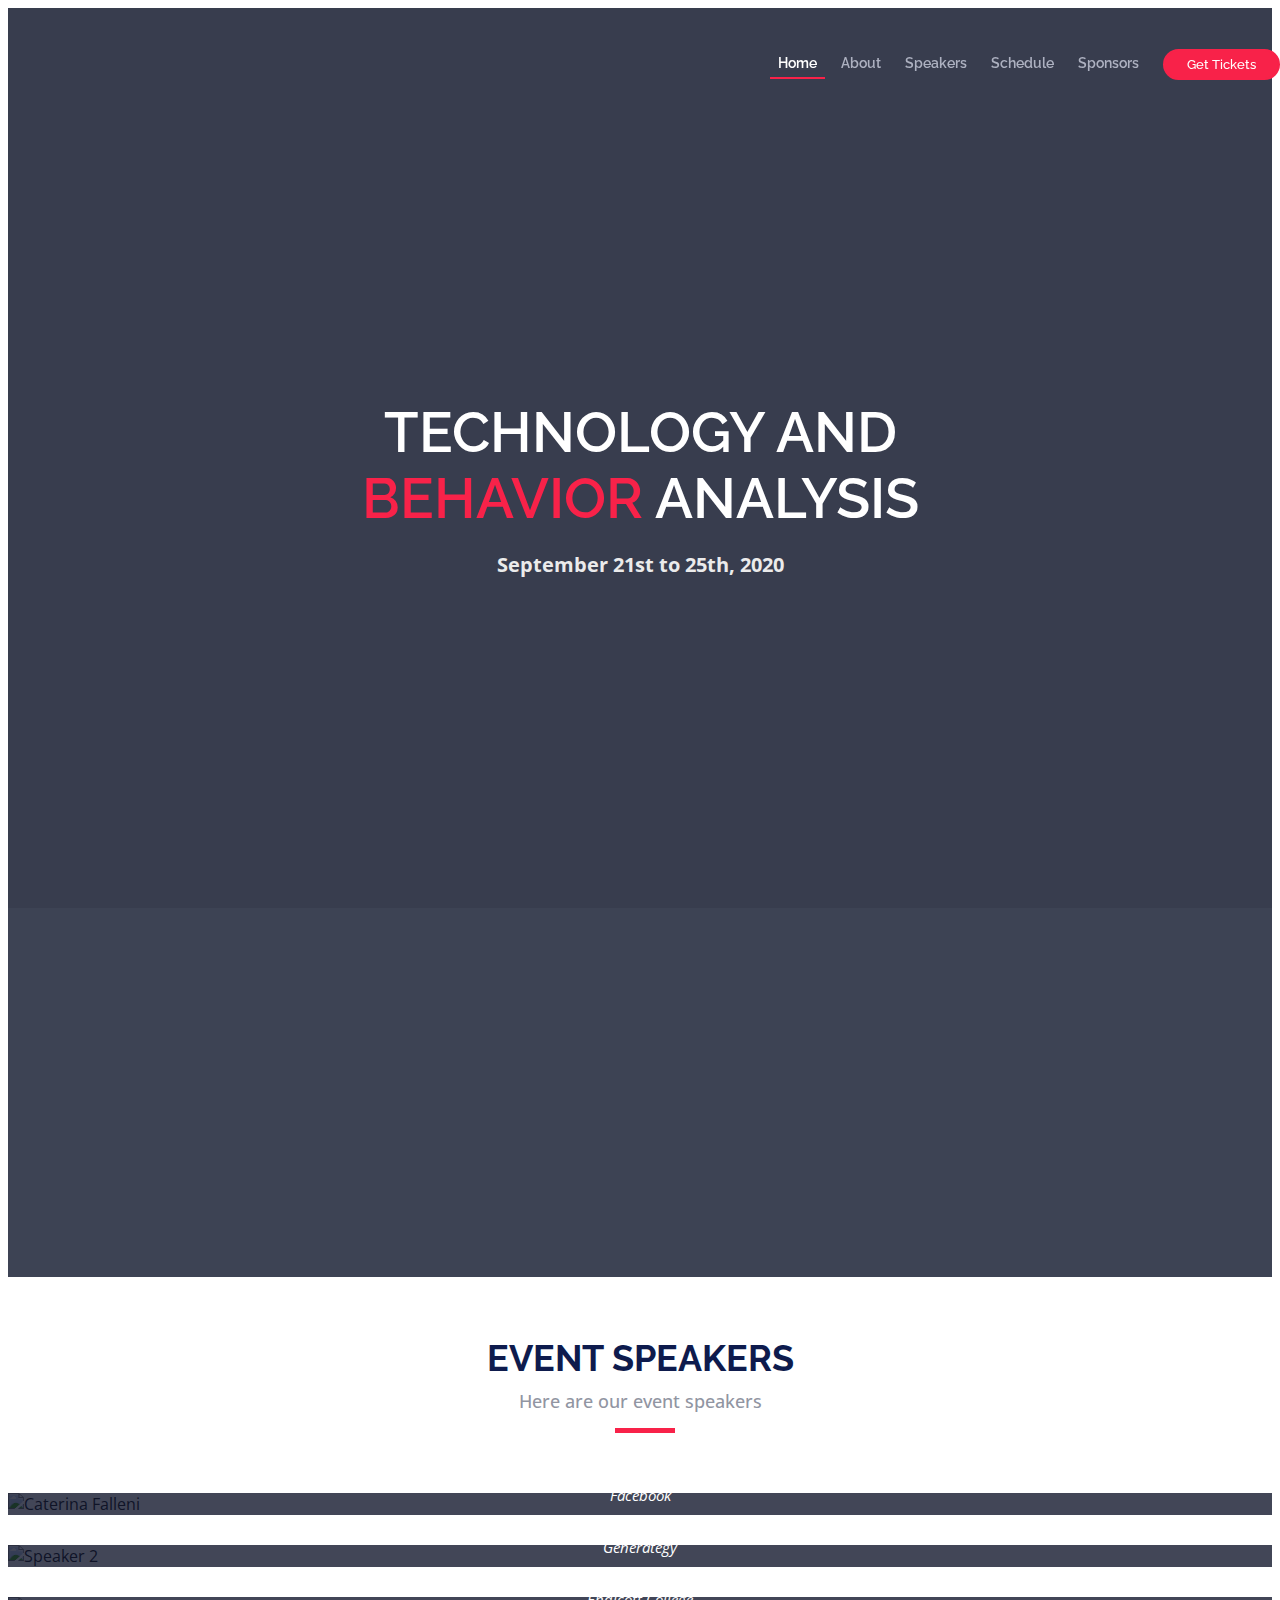
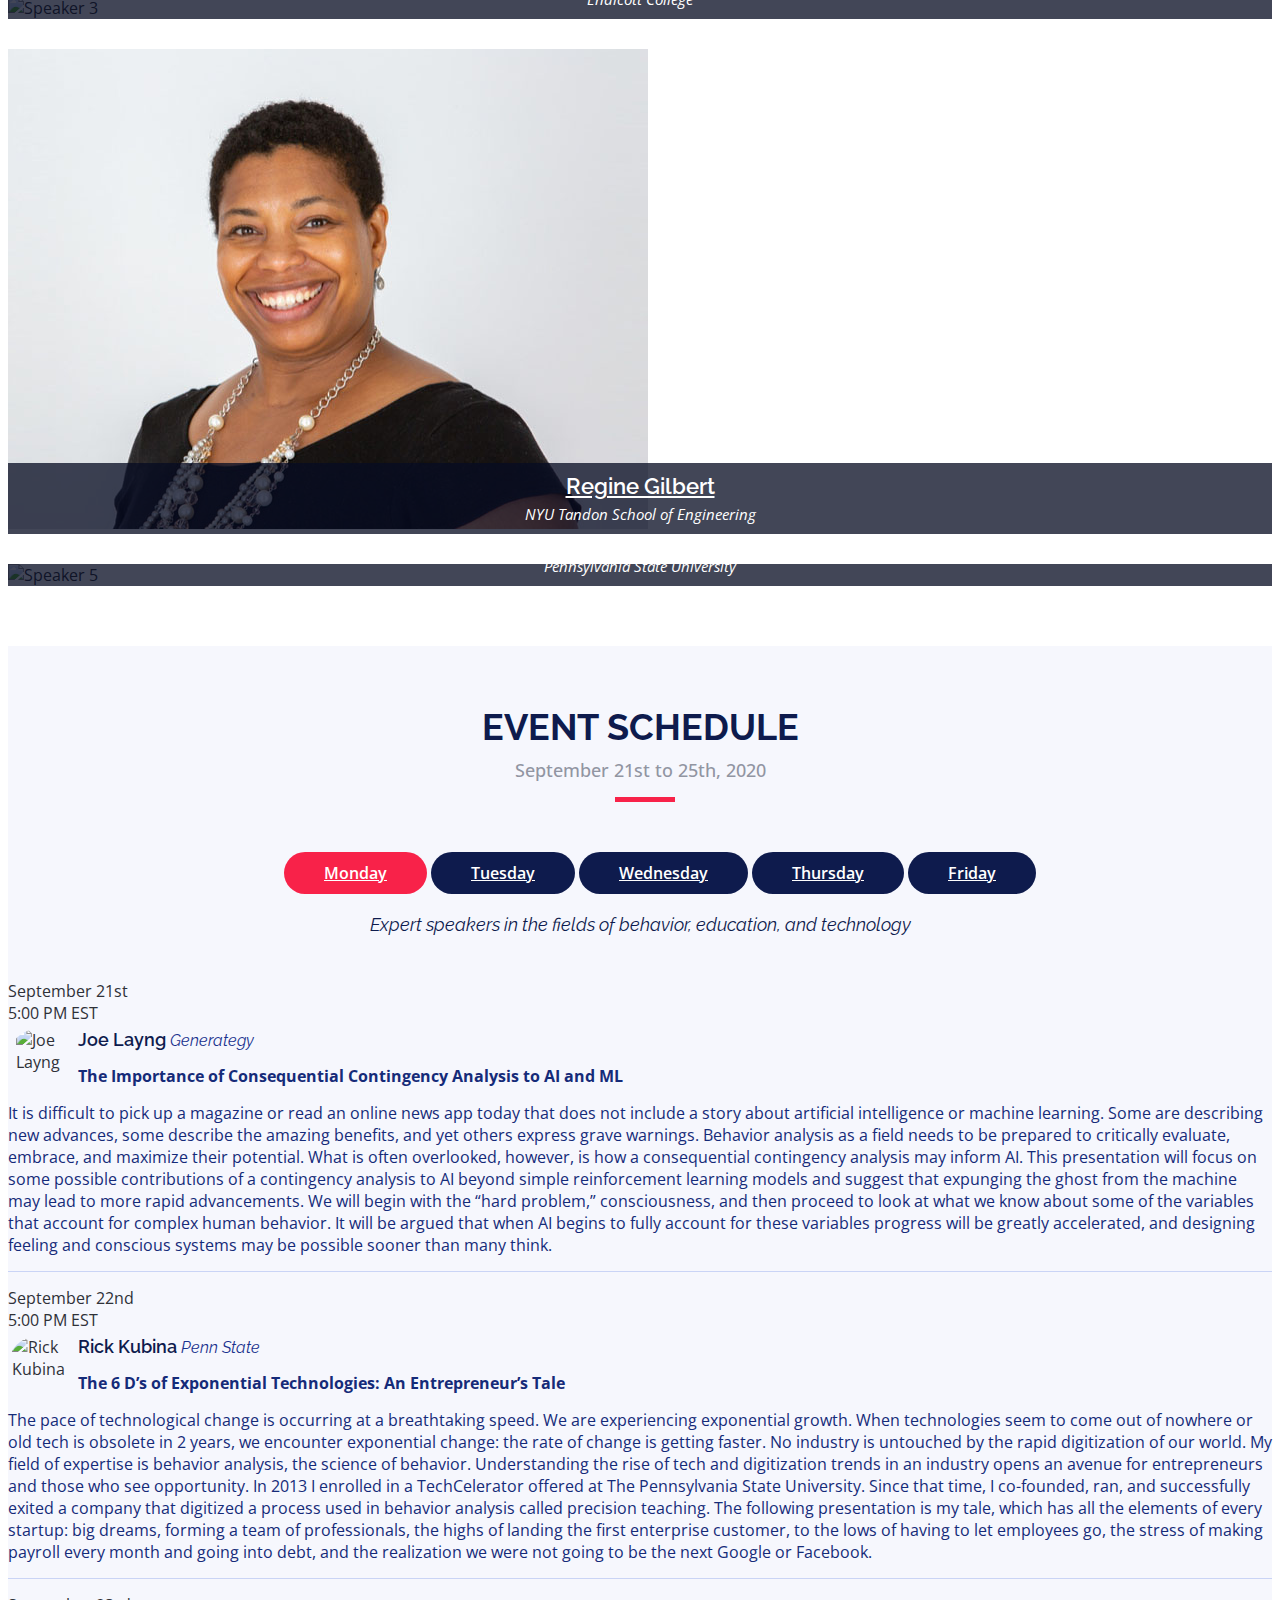
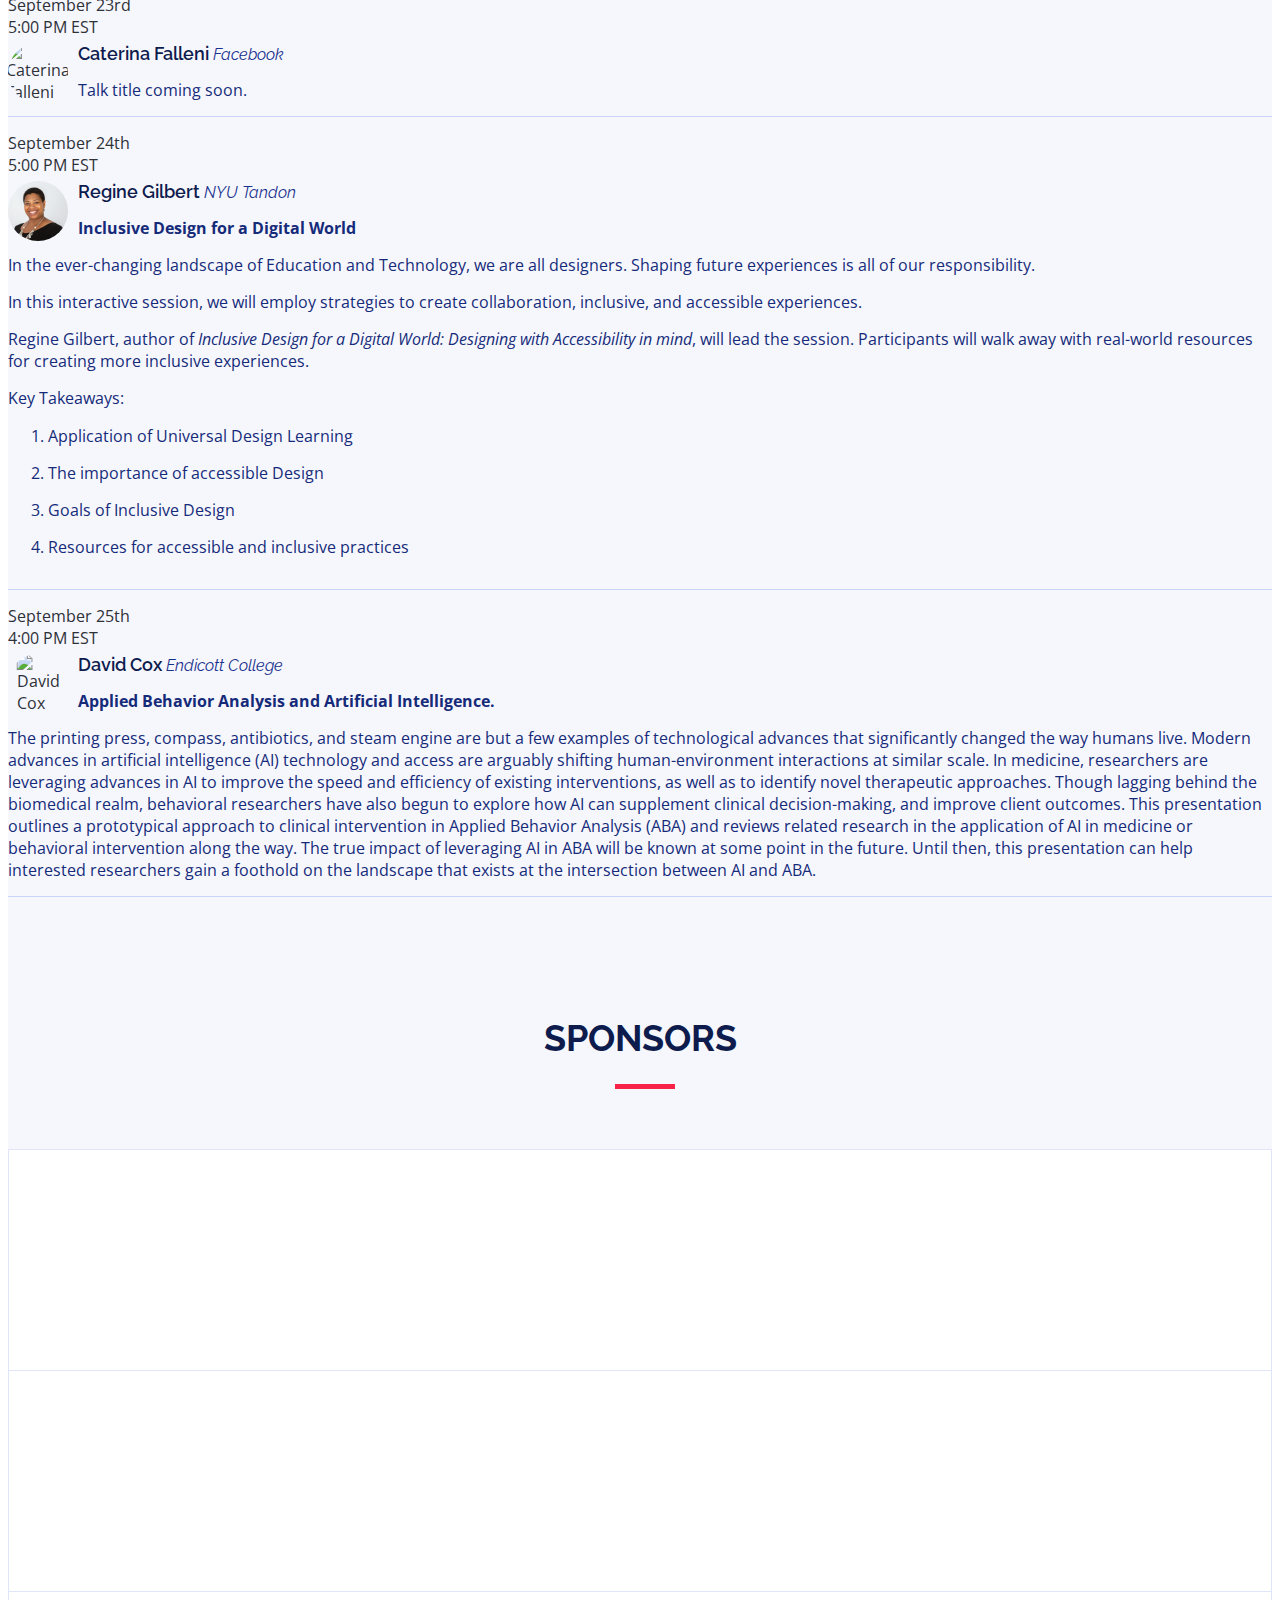
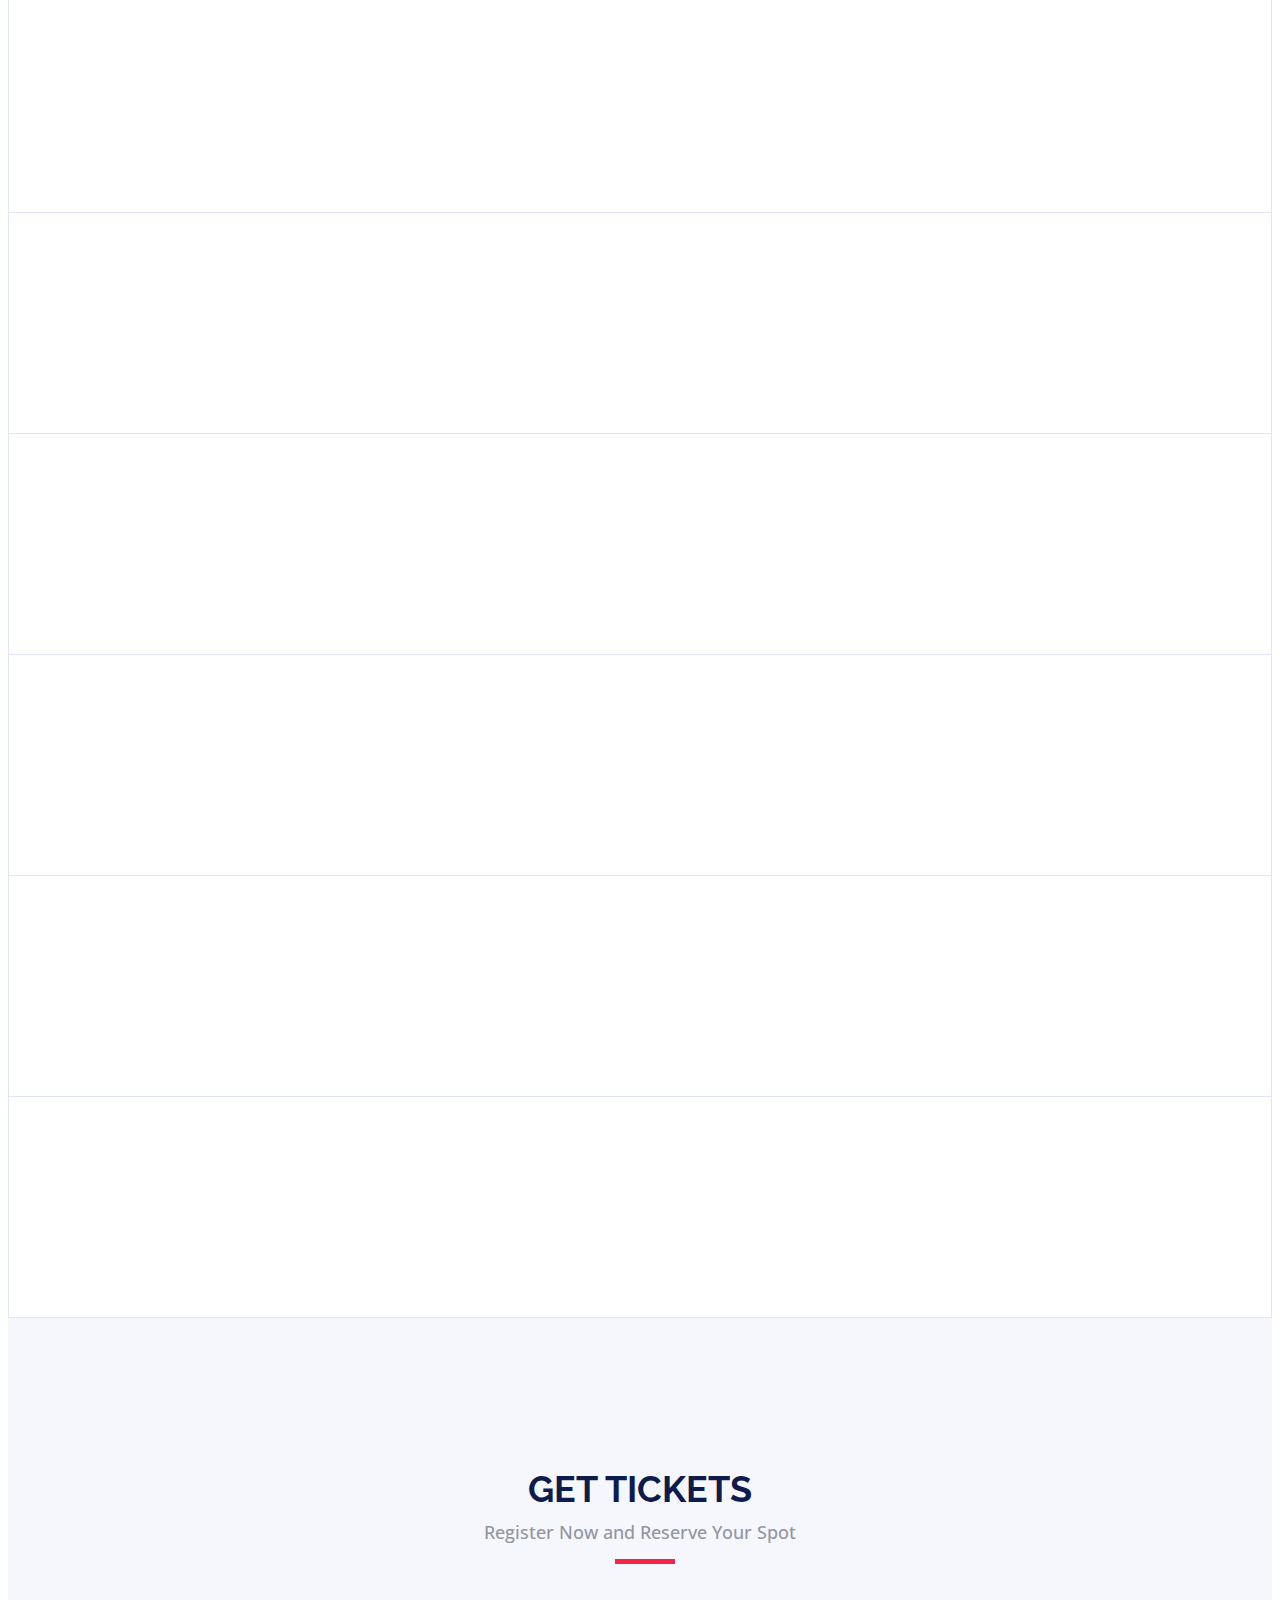
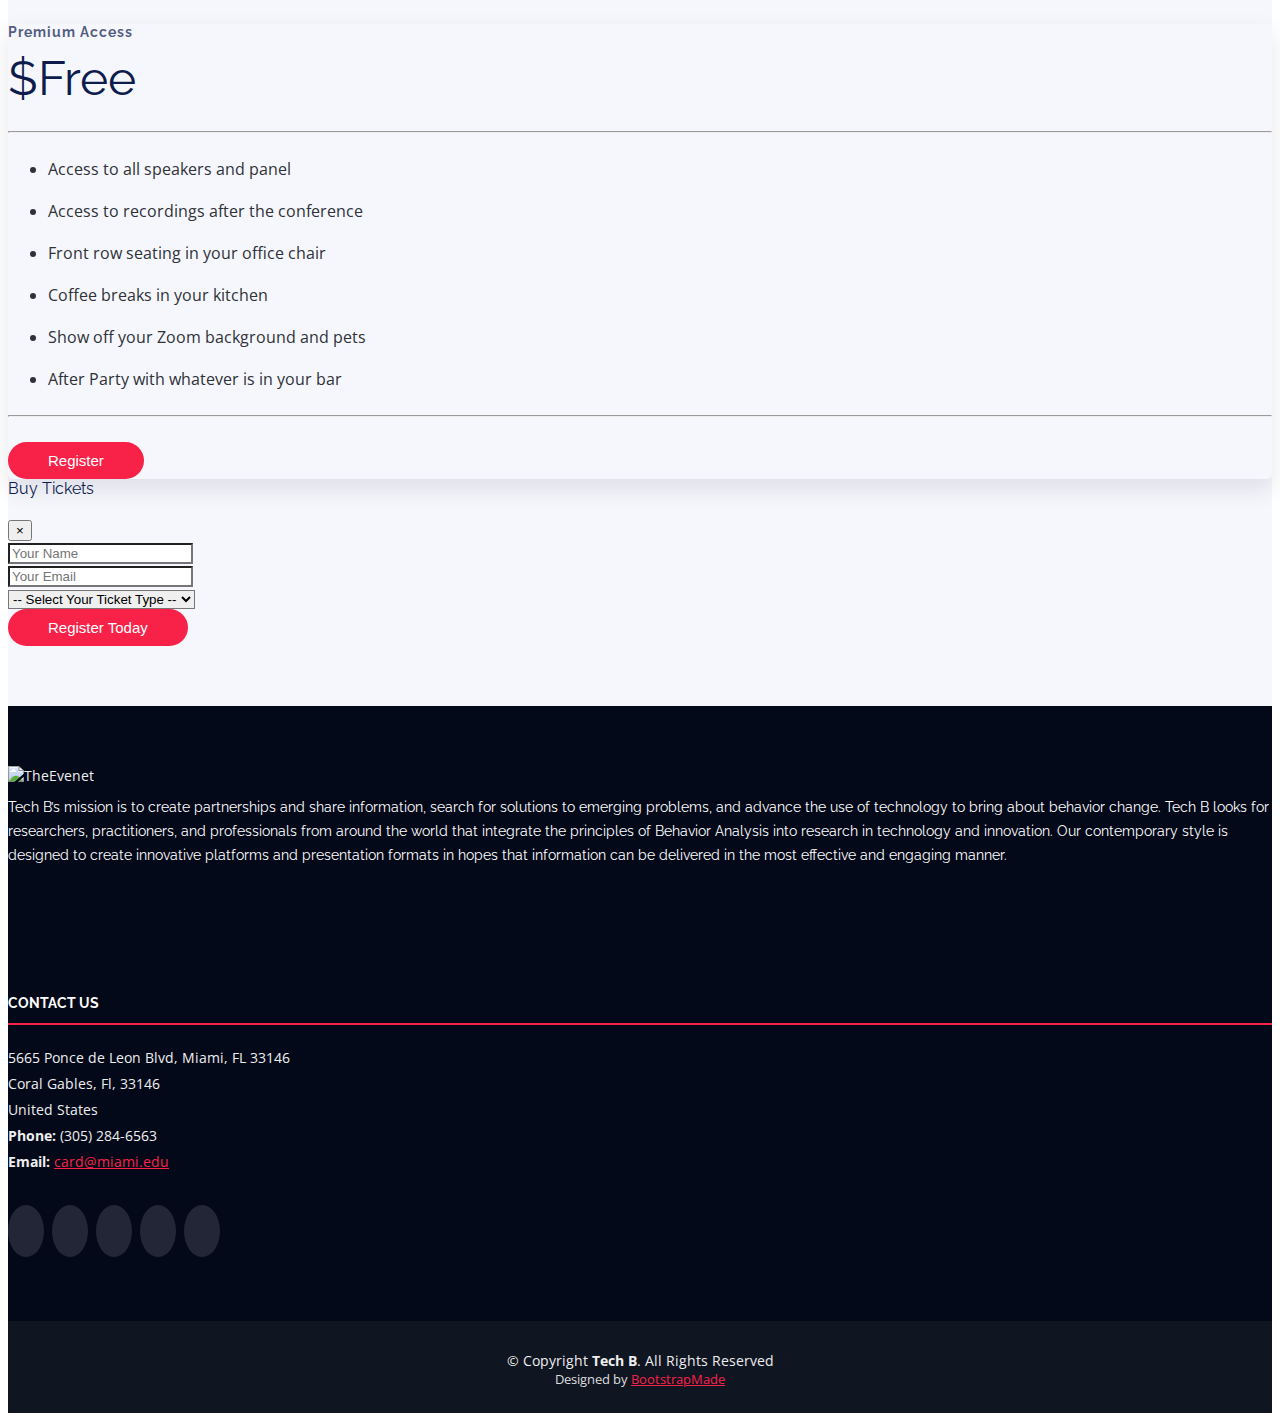
==== commit 81dbb027: "typo" ====
--- a/index.html
+++ b/index.html
@@ -225,7 +225,7 @@
           </li>
         </ul>
 
-        <h3 class="sub-heading">Expert speakers in the fields of behaviour, education, and technology</h3>
+        <h3 class="sub-heading">Expert speakers in the fields of behavior, education, and technology</h3>
 
         <div class="tab-content row justify-content-center" data-aos="fade-up" data-aos-delay="200">
 
@@ -322,7 +322,7 @@
           <div role="tabpanel" class="col-lg-9  tab-pane fade" id="day-5">
           
             <div class="row schedule-item">
-             <div class="col-md-2"><time>September 23rd<br>4:00 PM EST</time></div>
+             <div class="col-md-2"><time>September 25th<br>4:00 PM EST</time></div>
              <div class="col-md-10">
                <div class="speaker">
                  <img src="assets/img/speakers/5.jpg" alt="David Cox">
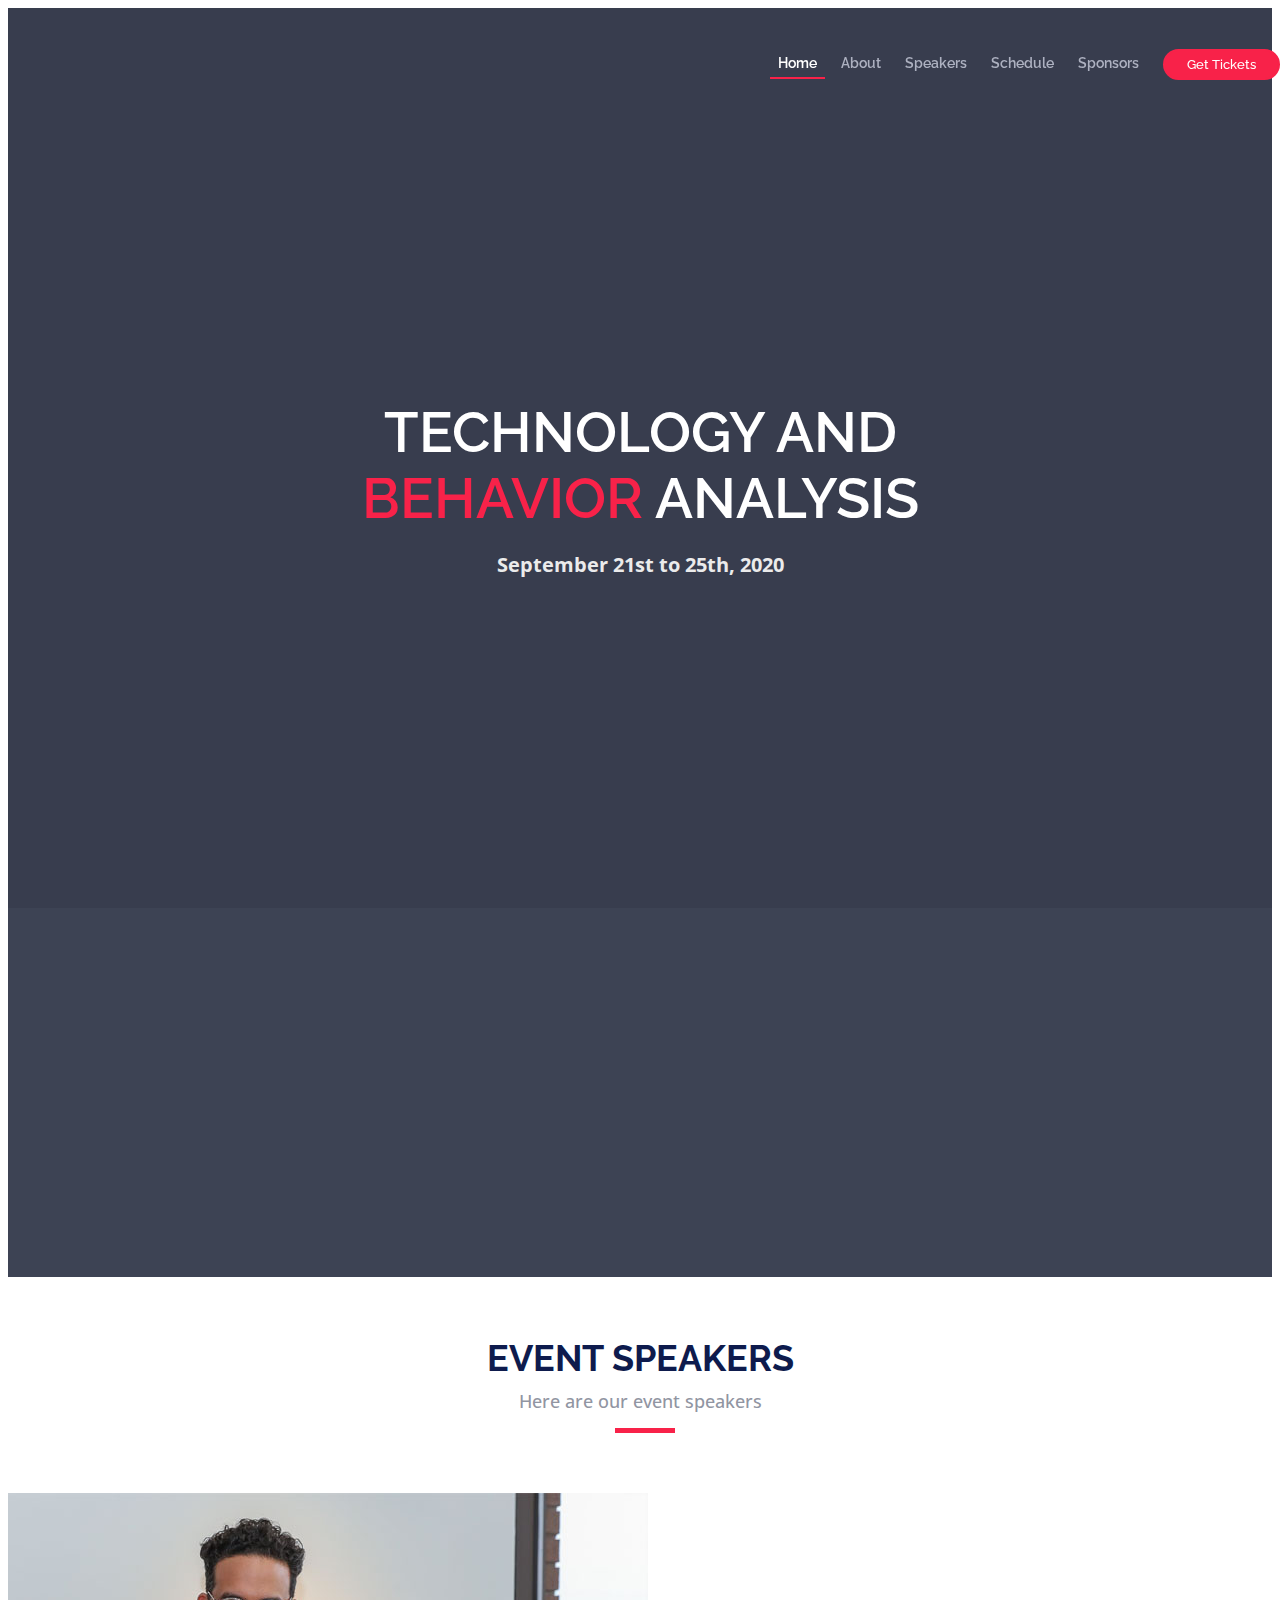
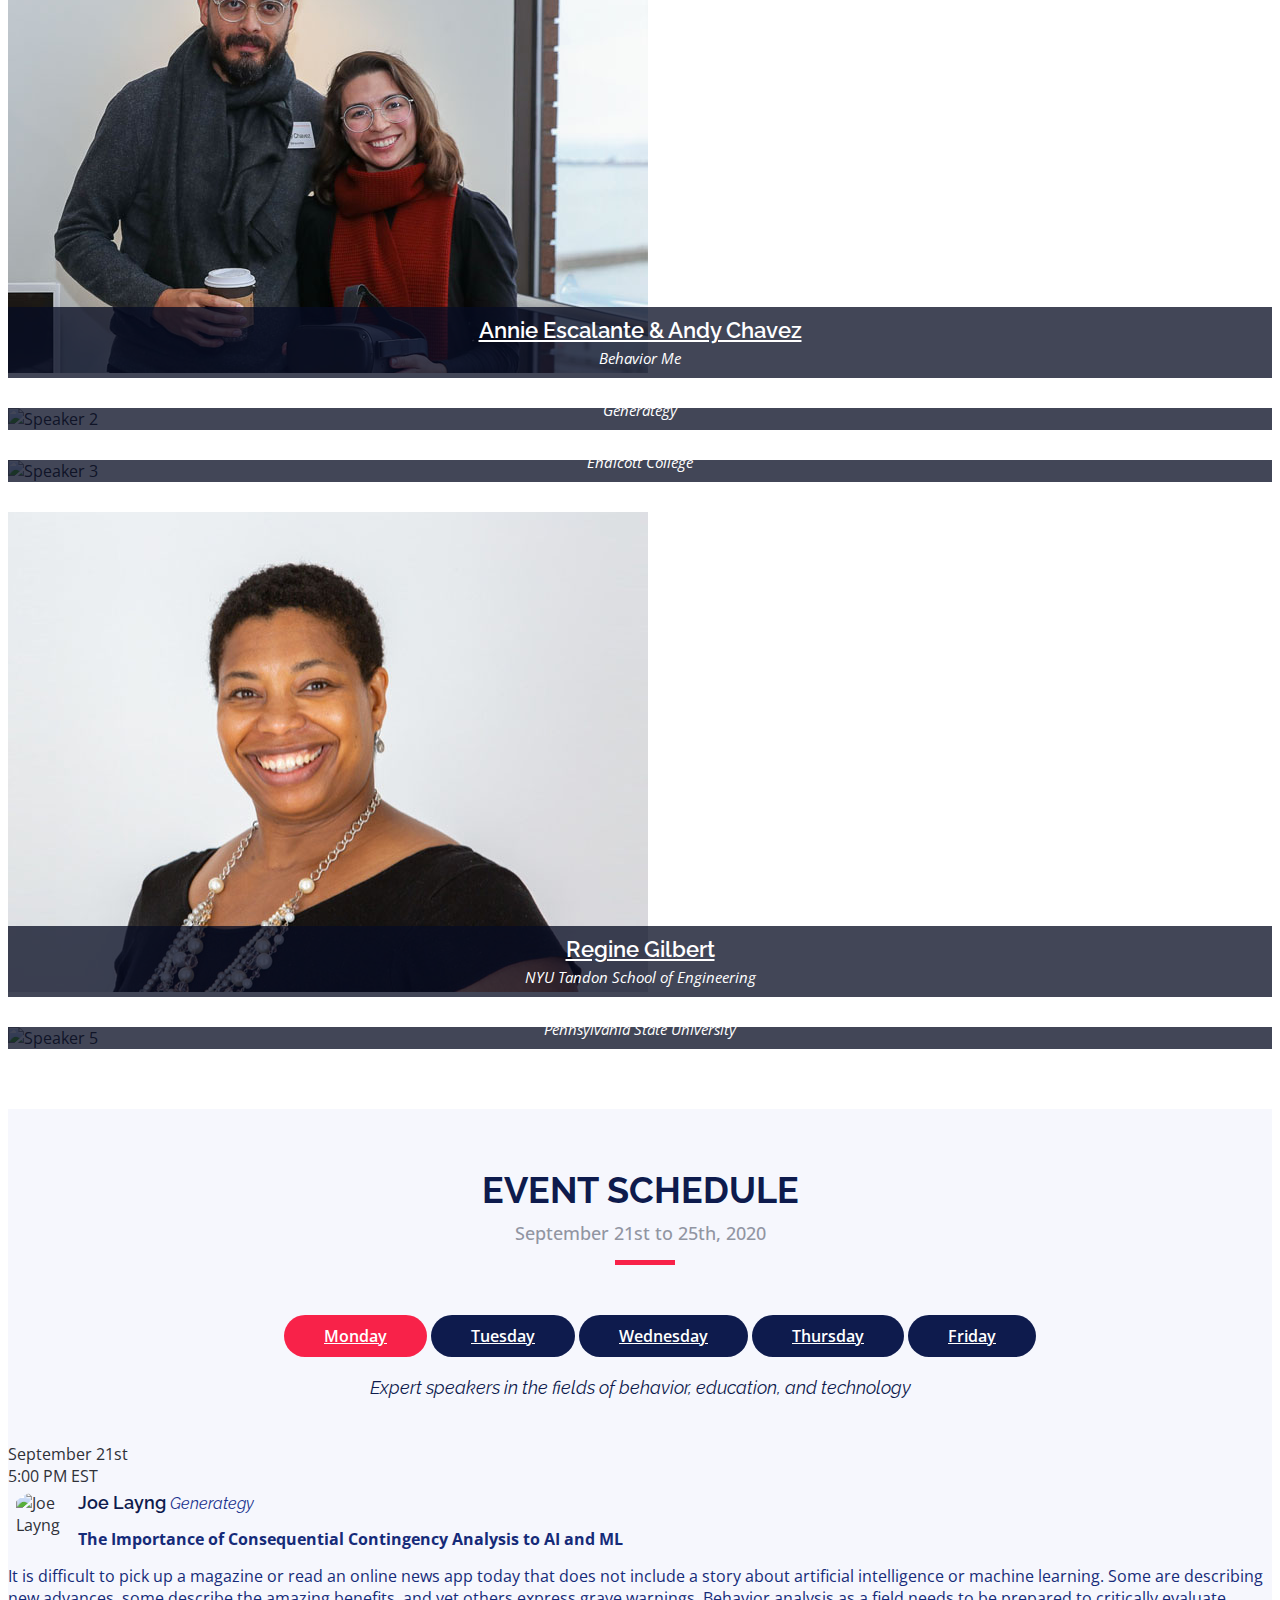
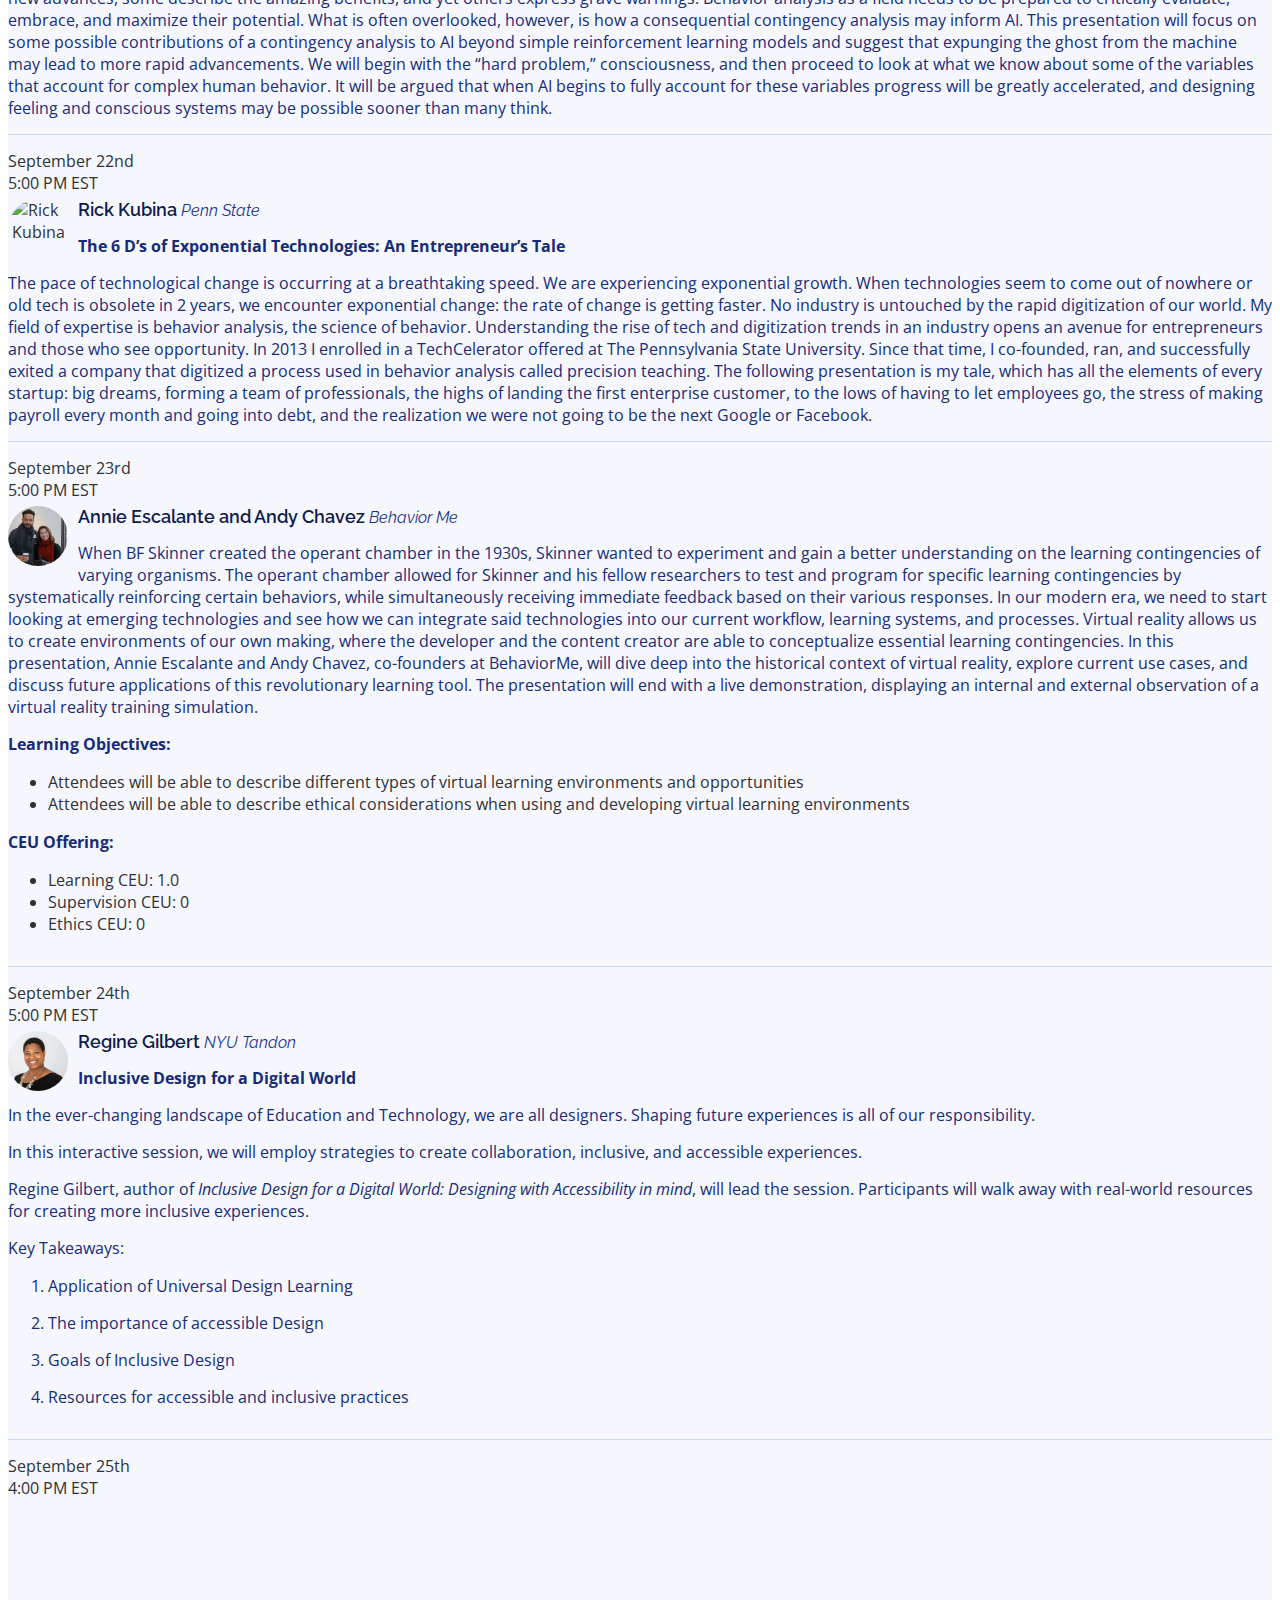
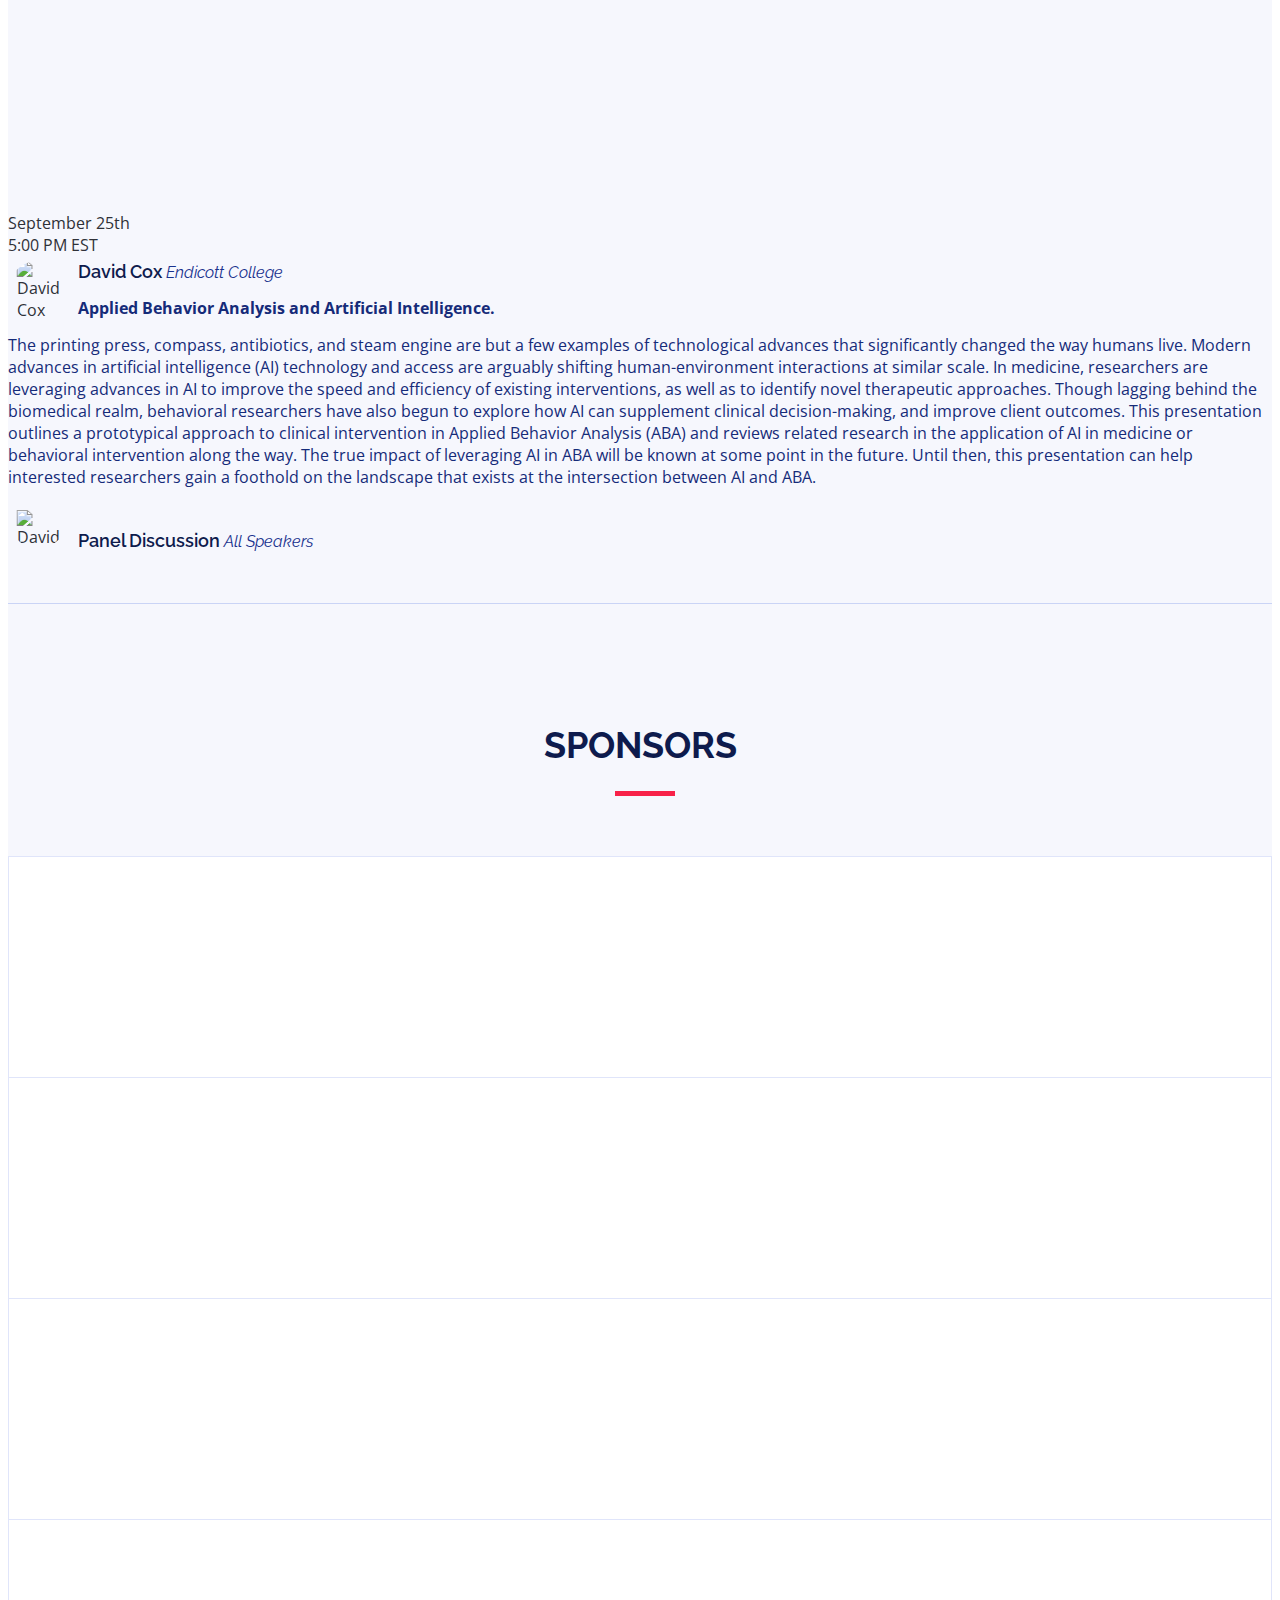
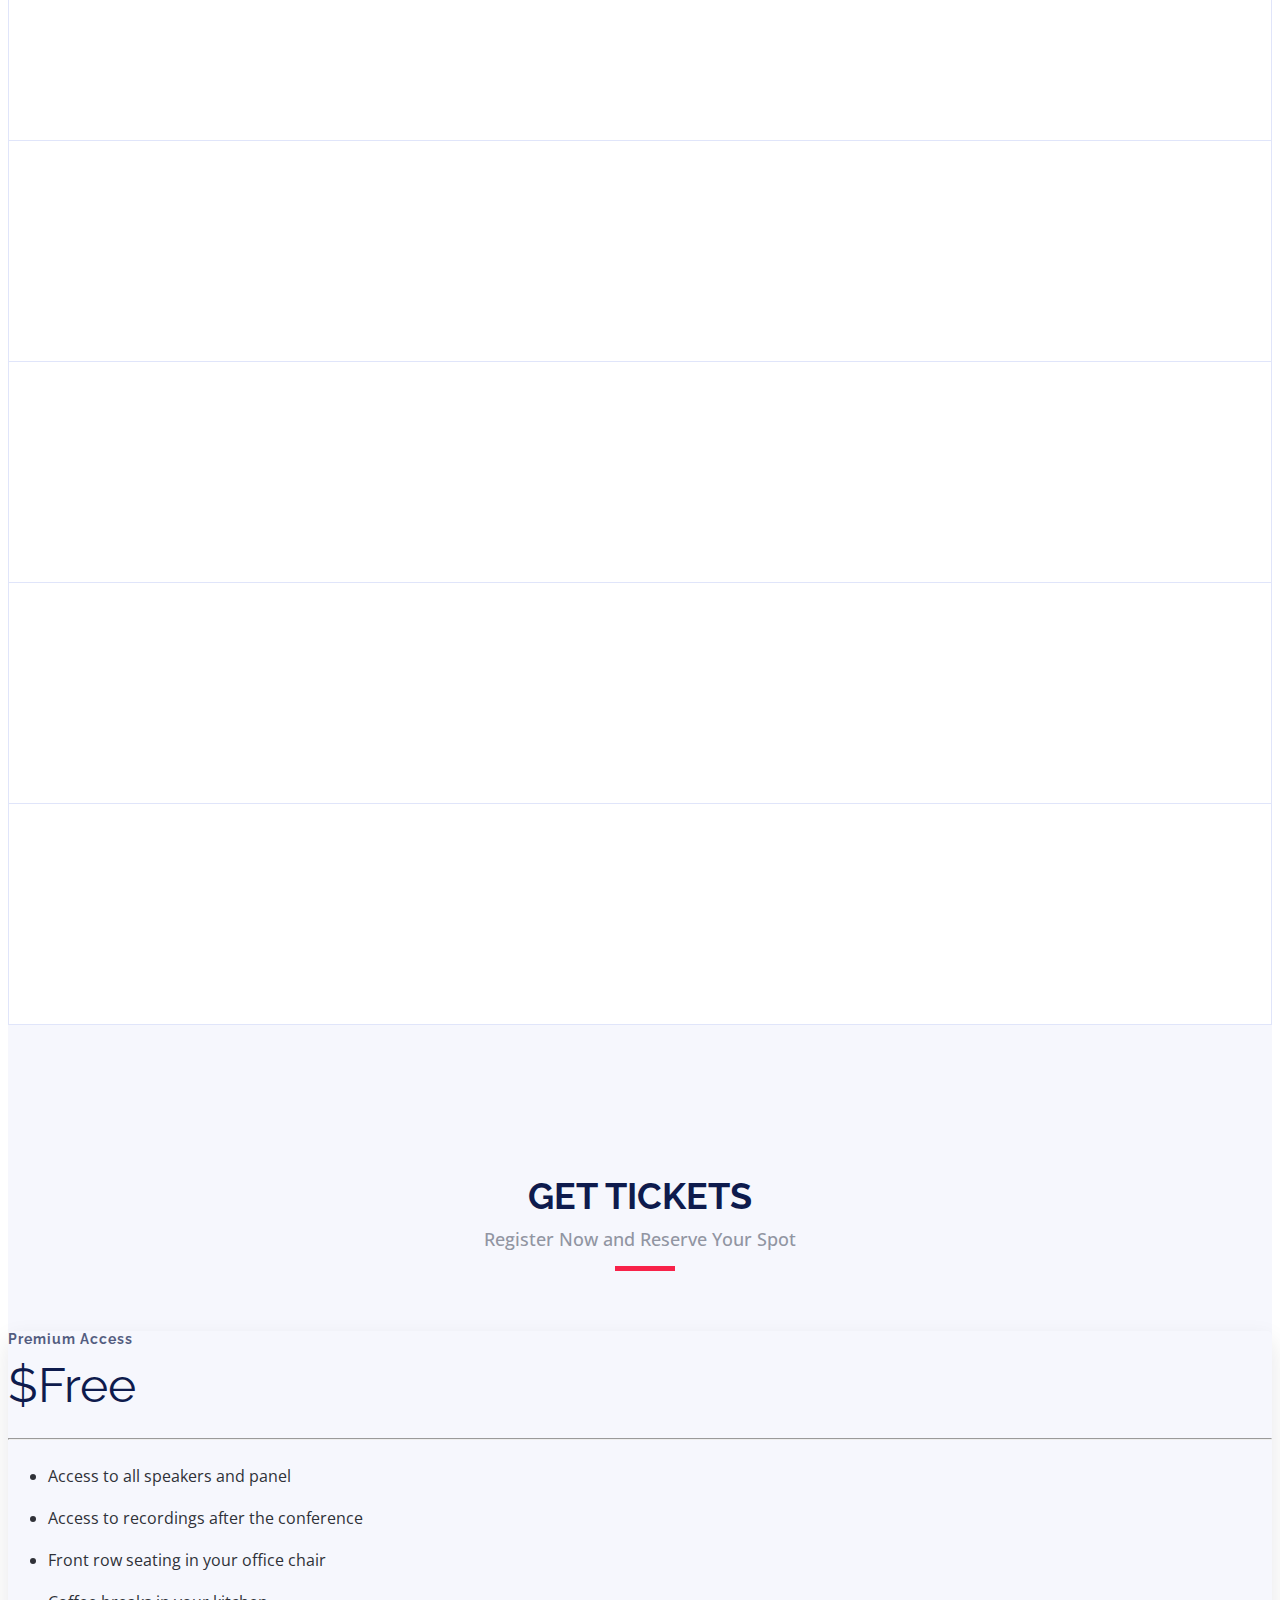
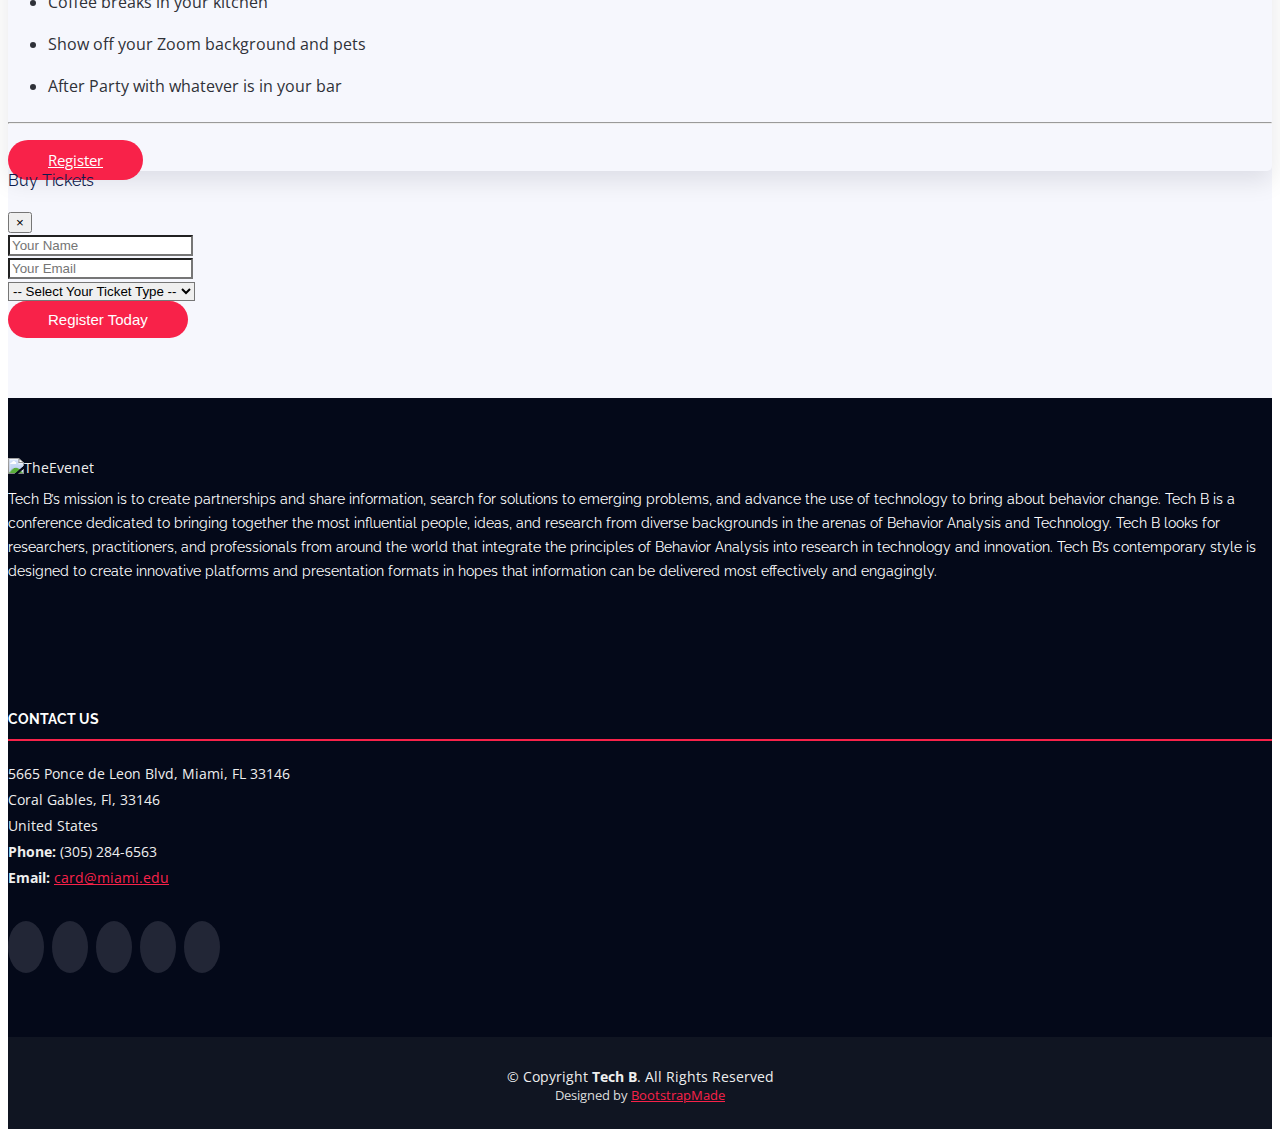
==== commit f8a32ac3: "wednesday's speakers" ====
--- a/index.html
+++ b/index.html
@@ -111,13 +111,12 @@
         <div class="row">
           <div class="col-lg-4 col-md-6">
             <div class="speaker" data-aos="fade-up" data-aos-delay="100">
-              <img src="assets/img/speakers/1.jpg" alt="Caterina Falleni" class="img-fluid">
-              <div class="details">
-                <h3><a href="caterina.html">Caterina Falleni</a></h3>
-                <p>Facebook</p>
-                <div class="social">
-                  <a href="https://twitter.com/caterinafalleni?lang=en" target="_blank"><i class="fa fa-twitter"></i></a>
-                  <a href="https://www.linkedin.com/in/caterinafalleni/" target="_blank"><i class="fa fa-linkedin"></i></a>
+              <img src="assets/img/speakers/b.jpg" alt="Annie Escalante & Andy Chavez" class="img-fluid">
+              <div class="details">
+                <h3><a href="annie-andy.html">Annie Escalante & Andy Chavez</a></h3>
+                <p>Behavior Me</p>
+                <div class="social">
+                  <a href="https://behaviorme.co/" target="_blank"><i class="fa fa-user-circle-o"></i></a>
                 </div>
               </div>
             </div>
@@ -258,7 +257,7 @@
               <div class="col-md-2"><time>September 22nd<br>5:00 PM EST</time></div>
               <div class="col-md-10">
                 <div class="speaker">
-                  <img src="assets/img/speakers/3.jpg" alt="Rick Kubina">
+                  <img src="assets/img/speakers/5.jpg" alt="Rick Kubina">
                 </div>
                 <h4>Rick Kubina <span>Penn State</span></h4>
                 <p><strong>The 6 D’s of Exponential Technologies: An Entrepreneur’s Tale </strong></p>
@@ -277,10 +276,41 @@
               <div class="col-md-2"><time>September 23rd<br>5:00 PM EST</time></div>
               <div class="col-md-10">
                 <div class="speaker">
-                  <img src="assets/img/speakers/1.jpg" alt="Caterina Falleni">
-                </div>
-                <h4>Caterina Falleni<span> Facebook</span></h4>
-                <p>Talk title coming soon.</p>
+                  <img src="assets/img/speakers/b.jpg" alt="Caterina Falleni">
+                </div>
+                <h4>Annie Escalante and Andy Chavez <span> Behavior Me</span></h4>
+                <p>
+                  When BF Skinner created the operant chamber in the 1930s, Skinner wanted to experiment and gain a better understanding on the learning contingencies of varying organisms. The operant chamber allowed for Skinner and his fellow researchers to test and program for specific learning contingencies by systematically reinforcing certain behaviors, while simultaneously receiving immediate feedback based on their various responses. In our modern era, we need to start looking at emerging technologies and see how we can integrate said technologies into our current workflow, learning systems, and processes. Virtual reality allows us to create environments of our own making, where the developer and the content creator are able to conceptualize essential learning contingencies. In this presentation, Annie Escalante and Andy Chavez, co-founders at BehaviorMe, will dive deep into the historical context of virtual reality, explore current use cases, and discuss future applications of this revolutionary learning tool. The presentation will end with a live demonstration, displaying an internal and external observation of a virtual reality training simulation. 
+                </p>
+                <p>
+                    <strong>
+                      Learning Objectives: 
+                    </strong>
+                    <ul>
+                        <li>
+                          Attendees will be able to describe different types of virtual learning environments and opportunities
+                        </li>
+                        <li>
+                          Attendees will be able to describe ethical considerations when using and developing virtual learning environments 
+                        </li>
+                    </ul>
+                </p>
+                <p>
+                    <strong>
+                      CEU Offering: 
+                    </strong>
+                    <ul>
+                        <li>
+                          Learning CEU: 1.0
+                        </li>
+                        <li>
+                          Supervision CEU: 0
+                        </li>
+                        <li>
+                          Ethics CEU: 0 
+                        </li>
+                    </ul>
+                </p>
               </div>
             </div>
 
@@ -322,15 +352,29 @@
           <div role="tabpanel" class="col-lg-9  tab-pane fade" id="day-5">
           
             <div class="row schedule-item">
-             <div class="col-md-2"><time>September 25th<br>4:00 PM EST</time></div>
+             <div class="col-md-2"><time>September 25th<br>4:00 PM EST</time>
+              <br><br><br><br><br><br><br><br><br><br><br><br><br><br><br>
+              <div class="col-md-2"><time>September 25th<br>5:00 PM EST</time></div>
+            </div>
              <div class="col-md-10">
                <div class="speaker">
-                 <img src="assets/img/speakers/5.jpg" alt="David Cox">
+                 <img src="assets/img/speakers/3.jpg" alt="David Cox">
                </div>
                <h4>David Cox <span>Endicott College</span></h4>
                <p><strong>Applied Behavior Analysis and Artificial Intelligence.</strong></p>
                <p>The printing press, compass, antibiotics, and steam engine are but a few examples of technological advances that significantly changed the way humans live. Modern advances in artificial intelligence (AI) technology and access are arguably shifting human-environment interactions at similar scale. In medicine, researchers are leveraging advances in AI to improve the speed and efficiency of existing interventions, as well as to identify novel therapeutic approaches. Though lagging behind the biomedical realm, behavioral researchers have also begun to explore how AI can supplement clinical decision-making, and improve client outcomes. This presentation outlines a prototypical approach to clinical intervention in Applied Behavior Analysis (ABA) and reviews related research in the application of AI in medicine or behavioral intervention along the way. The true impact of leveraging AI in ABA will be known at some point in the future. Until then, this presentation can help interested researchers gain a foothold on the landscape that exists at the intersection between AI and ABA. </p>
-             </div>
+               <div class="speaker">
+                <br>
+                <img src="assets/img/speakers/bee.jpg" alt="David Cox">
+              </div>
+              <h4><br><br>Panel Discussion <span>All Speakers</span></h4>
+              <p>
+                <br>
+              </p>
+             
+              </div>
+           
+          </div>
            </div>
 
 
@@ -409,80 +453,7 @@
 
     </section><!-- End Sponsors Section -->
 
-    <!-- =======  F.A.Q Section ======= -->
-    <!-- <section id="faq">
-
-      <div class="container" data-aos="fade-up">
-
-        <div class="section-header">
-          <h2>F.A.Q </h2>
-        </div>
-
-        <div class="row justify-content-center" data-aos="fade-up" data-aos-delay="100">
-          <div class="col-lg-9">
-            <ul id="faq-list">
-
-              <li>
-                <a data-toggle="collapse" class="collapsed" href="#faq1">Non consectetur a erat nam at lectus urna duis? <i class="fa fa-minus-circle"></i></a>
-                <div id="faq1" class="collapse" data-parent="#faq-list">
-                  <p>
-                    Feugiat pretium nibh ipsum consequat. Tempus iaculis urna id volutpat lacus laoreet non curabitur gravida. Venenatis lectus magna fringilla urna porttitor rhoncus dolor purus non.
-                  </p>
-                </div>
-              </li>
-
-              <li>
-                <a data-toggle="collapse" href="#faq2" class="collapsed">Feugiat scelerisque varius morbi enim nunc faucibus a pellentesque? <i class="fa fa-minus-circle"></i></a>
-                <div id="faq2" class="collapse" data-parent="#faq-list">
-                  <p>
-                    Dolor sit amet consectetur adipiscing elit pellentesque habitant morbi. Id interdum velit laoreet id donec ultrices. Fringilla phasellus faucibus scelerisque eleifend donec pretium. Est pellentesque elit ullamcorper dignissim. Mauris ultrices eros in cursus turpis massa tincidunt dui.
-                  </p>
-                </div>
-              </li>
-
-              <li>
-                <a data-toggle="collapse" href="#faq3" class="collapsed">Dolor sit amet consectetur adipiscing elit pellentesque habitant morbi? <i class="fa fa-minus-circle"></i></a>
-                <div id="faq3" class="collapse" data-parent="#faq-list">
-                  <p>
-                    Eleifend mi in nulla posuere sollicitudin aliquam ultrices sagittis orci. Faucibus pulvinar elementum integer enim. Sem nulla pharetra diam sit amet nisl suscipit. Rutrum tellus pellentesque eu tincidunt. Lectus urna duis convallis convallis tellus. Urna molestie at elementum eu facilisis sed odio morbi quis
-                  </p>
-                </div>
-              </li>
-
-              <li>
-                <a data-toggle="collapse" href="#faq4" class="collapsed">Ac odio tempor orci dapibus. Aliquam eleifend mi in nulla? <i class="fa fa-minus-circle"></i></a>
-                <div id="faq4" class="collapse" data-parent="#faq-list">
-                  <p>
-                    Dolor sit amet consectetur adipiscing elit pellentesque habitant morbi. Id interdum velit laoreet id donec ultrices. Fringilla phasellus faucibus scelerisque eleifend donec pretium. Est pellentesque elit ullamcorper dignissim. Mauris ultrices eros in cursus turpis massa tincidunt dui.
-                  </p>
-                </div>
-              </li>
-
-              <li>
-                <a data-toggle="collapse" href="#faq5" class="collapsed">Tempus quam pellentesque nec nam aliquam sem et tortor consequat? <i class="fa fa-minus-circle"></i></a>
-                <div id="faq5" class="collapse" data-parent="#faq-list">
-                  <p>
-                    Molestie a iaculis at erat pellentesque adipiscing commodo. Dignissim suspendisse in est ante in. Nunc vel risus commodo viverra maecenas accumsan. Sit amet nisl suscipit adipiscing bibendum est. Purus gravida quis blandit turpis cursus in
-                  </p>
-                </div>
-              </li>
-
-              <li>
-                <a data-toggle="collapse" href="#faq6" class="collapsed">Tortor vitae purus faucibus ornare. Varius vel pharetra vel turpis nunc eget lorem dolor? <i class="fa fa-minus-circle"></i></a>
-                <div id="faq6" class="collapse" data-parent="#faq-list">
-                  <p>
-                    Laoreet sit amet cursus sit amet dictum sit amet justo. Mauris vitae ultricies leo integer malesuada nunc vel. Tincidunt eget nullam non nisi est sit amet. Turpis nunc eget lorem dolor sed. Ut venenatis tellus in metus vulputate eu scelerisque. Pellentesque diam volutpat commodo sed egestas egestas fringilla phasellus faucibus. Nibh tellus molestie nunc non blandit massa enim nec.
-                  </p>
-                </div>
-              </li>
-
-            </ul>
-          </div>
-        </div>
-
-      </div>
-
-    </section>End  F.A.Q Section -->
+    
 
     <!-- ======= Subscribe Section ======= -->
     <!-- <section id="subscribe">
@@ -576,7 +547,8 @@
                 </ul>
                 <hr>
                 <div class="text-center">
-                  <button type="button" class="btn" data-toggle="modal" data-target="#buy-ticket-modal" data-ticket-type="premium-access">Register</button>
+                  <a class="btn" href="https://www.eventbrite.com/e/tech-b-conference-online-tickets-119271619625?utm_source=eventbrite&utm_medium=email&utm_campaign=post_old_publish&utm_content=shortLinkViewMyEvent">Register</a>
+                  <!-- <button type="button" class="btn" data-toggle="modal" data-target="#buy-ticket-modal" data-ticket-type="premium-access">Register</button> -->
                 </div>
 
               </div>
@@ -623,7 +595,107 @@
 
     </section><!-- End Buy Ticket Section -->
 
-    
+    <!-- =======  Team Section ======= -->
+     <!-- <section id="team">
+
+      <div class="container" data-aos="fade-up">
+
+        <div class="section-header">
+          <h2>Organizers</h2>
+        </div>
+
+        <div class="row">
+          <div class="col-lg-3 col-md-6">
+            <div class="speaker" data-aos="fade-up" data-aos-delay="100">
+              <img src="assets/img/speakers/1.jpg" alt="Caterina Falleni" class="img-fluid">
+              <div class="details">
+                <h3><a href="caterina.html">Caterina Falleni</a></h3>
+                <p>Facebook</p>
+                <div class="social">
+                  <a href="https://twitter.com/caterinafalleni?lang=en" target="_blank"><i class="fa fa-twitter"></i></a>
+                  <a href="https://www.linkedin.com/in/caterinafalleni/" target="_blank"><i class="fa fa-linkedin"></i></a>
+                </div>
+              </div>
+            </div>
+          </div>
+          <div class="col-lg-3 col-md-6">
+            <div class="speaker" data-aos="fade-up" data-aos-delay="200">
+              <img src="assets/img/speakers/2.jpg" alt="Speaker 2" class="img-fluid">
+              <div class="details">
+                <h3><a href="layng.html">Joe Layng</a></h3>
+                <p>Generategy</p>
+                <div class="social">
+                  <a href="https://twitter.com/lrngscientist?lang=en" target="_blank"><i class="fa fa-twitter"></i></a>
+                  <a href="https://www.linkedin.com/in/t-v-joe-layng-996b9b4/" target="_blank"><i class="fa fa-linkedin"></i></a>
+                </div>
+              </div>
+            </div>
+          </div>
+          <div class="col-lg-3 col-md-6">
+            <div class="speaker" data-aos="fade-up" data-aos-delay="300">
+              <img src="assets/img/speakers/3.jpg" alt="Speaker 3" class="img-fluid">
+              <div class="details">
+                <h3><a href="cox.html">David Cox</a></h3>
+                <p>Endicott College</p>
+                <div class="social">
+                  <a href="https://www.linkedin.com/in/coxdavidj/" target="_blank"><i class="fa fa-linkedin"></i></a>
+
+                </div>
+              </div>
+            </div>
+          </div>
+          <div class="col-lg-3 col-md-6">
+            <div class="speaker" data-aos="fade-up" data-aos-delay="100">
+              <img src="assets/img/speakers/4.jpg" alt="Speaker 4" class="img-fluid">
+              <div class="details">
+                <h3><a href="regine.html">Regine Gilbert</a></h3>
+                <p>NYU Tandon School of Engineering</p>
+                <div class="social">
+                  <a href="https://reginegilbert.com/" target="_blank"><i class="fa fa-user-circle-o"></i></a>
+                  <a href="https://twitter.com/reg_inee" target="_blank"><i class="fa fa-twitter"></i></a>
+                  <a href="https://www.linkedin.com/in/reginegilbert/" target="_blank"><i class="fa fa-linkedin"></i></a>
+                
+                </div>
+              </div>
+            </div>
+          </div>
+          <div class="col-lg-3 col-md-6">
+            <div class="speaker" data-aos="fade-up" data-aos-delay="200">
+              <img src="assets/img/speakers/5.jpg" alt="Speaker 5" class="img-fluid">
+              <div class="details">
+                <h3><a href="rick.html">Rick Kubina</a></h3>
+                <p>Pennsylvania State University</p>
+                <div class="social">
+                  <a href="https://ed.psu.edu/directory/rmk11" target="_blank"><i class="fa fa-user-circle-o"></i></a>
+
+                  <a href="https://twitter.com/rickkubina?lang=en" target="_blank"><i class="fa fa-twitter"></i></a>
+                  <a href="https://www.linkedin.com/in/rickkubina/" target="_blank"><i class="fa fa-linkedin"></i></a>
+
+                </div>
+              </div>
+            </div>
+          </div>
+          <div class="col-lg-3 col-md-6">
+            <div class="speaker" data-aos="fade-up" data-aos-delay="300">
+              <img src="assets/img/speakers/6.jpg" alt="Speaker 6" class="img-fluid">
+              <div class="details">
+                <h3><a href="speaker-details.html">Willow Trantow</a></h3>
+                <p>Non autem dicta</p>
+                <div class="social">
+                  <a href=""><i class="fa fa-twitter"></i></a>
+                  <a href=""><i class="fa fa-facebook"></i></a>
+                  <a href=""><i class="fa fa-google-plus"></i></a>
+                  <a href=""><i class="fa fa-linkedin"></i></a>
+                </div>
+              </div>
+            </div> 
+          </div>
+        </div>
+      </div>
+
+      </div>
+
+    </section>  -->
 
   </main><!-- End #main -->
 
@@ -636,8 +708,7 @@
           <div class="col-lg-3 col-md-6 footer-info">
             <img src="assets/img/logo.png" alt="TheEvenet">
             <p>
-              Tech B’s mission is to create partnerships and share information, search for solutions to emerging problems, and advance the use of technology to bring about behavior change. Tech B looks for researchers, practitioners, and professionals from around the world that integrate the principles of Behavior Analysis into research in technology and innovation. Our contemporary style is designed to create innovative platforms and presentation formats in hopes that information can be delivered in the most effective and engaging manner.
-          </p>
+              Tech B’s mission is to create partnerships and share information, search for solutions to emerging problems, and advance the use of technology to bring about behavior change. Tech B is a conference dedicated to bringing together the most influential people, ideas, and research from diverse backgrounds in the arenas of Behavior Analysis and Technology. Tech B looks for researchers, practitioners, and professionals from around the world that integrate the principles of Behavior Analysis into research in technology and innovation. Tech B’s contemporary style is designed to create innovative platforms and presentation formats in hopes that information can be delivered most effectively and engagingly.          </p>
           </div>
 
           <div class="col-lg-3 col-md-6 footer-links">
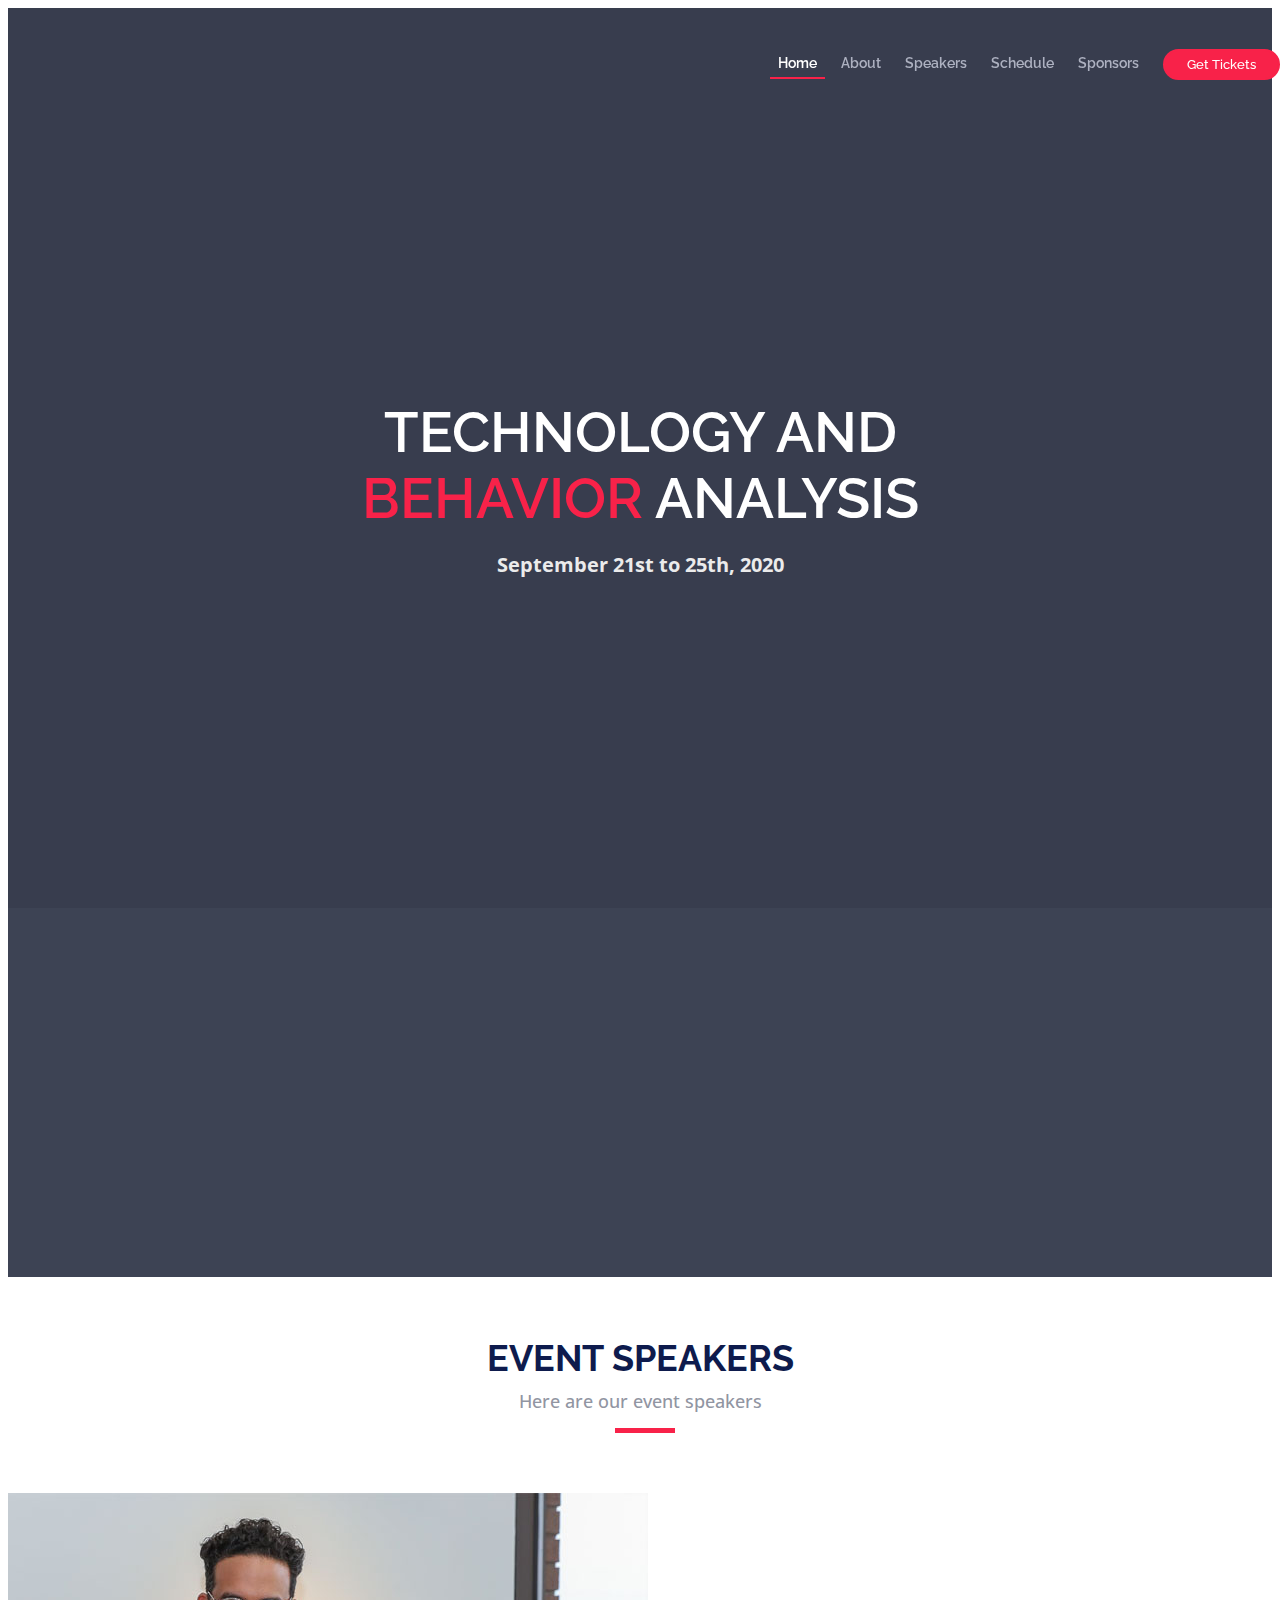
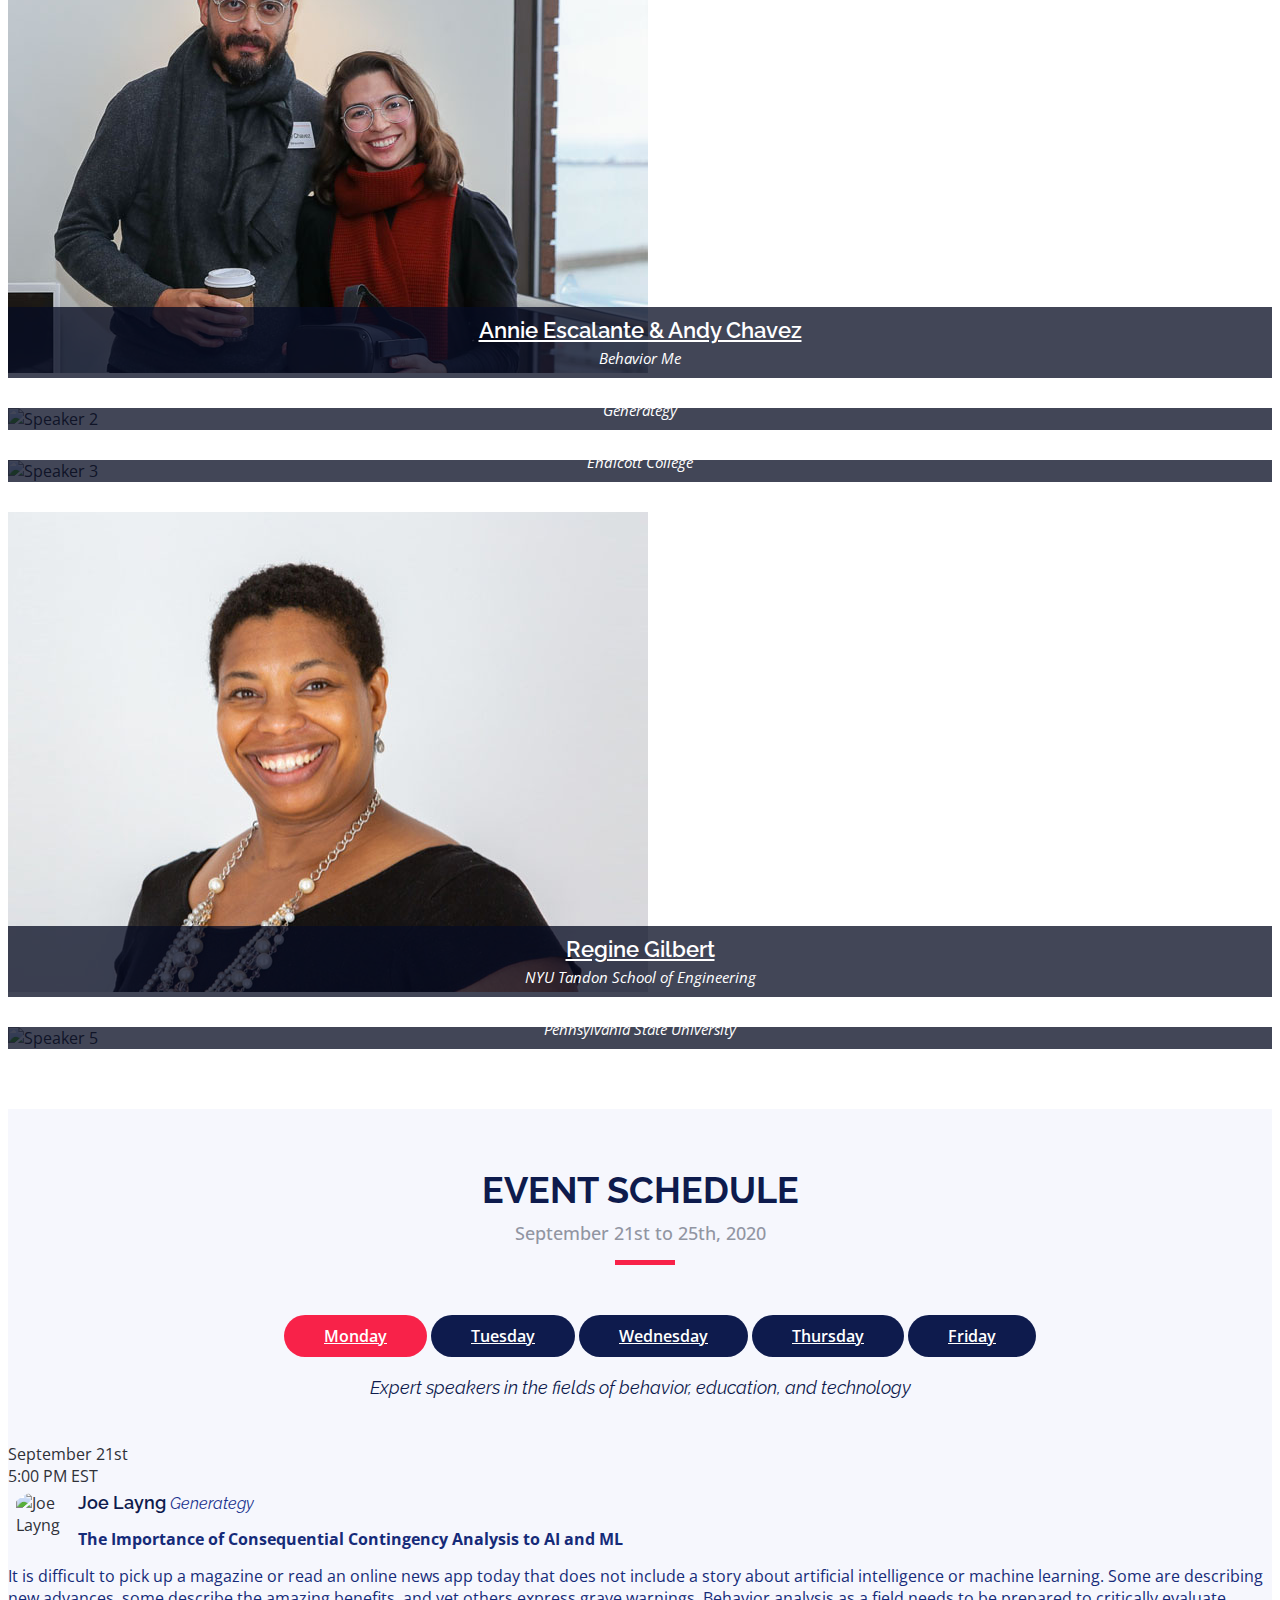
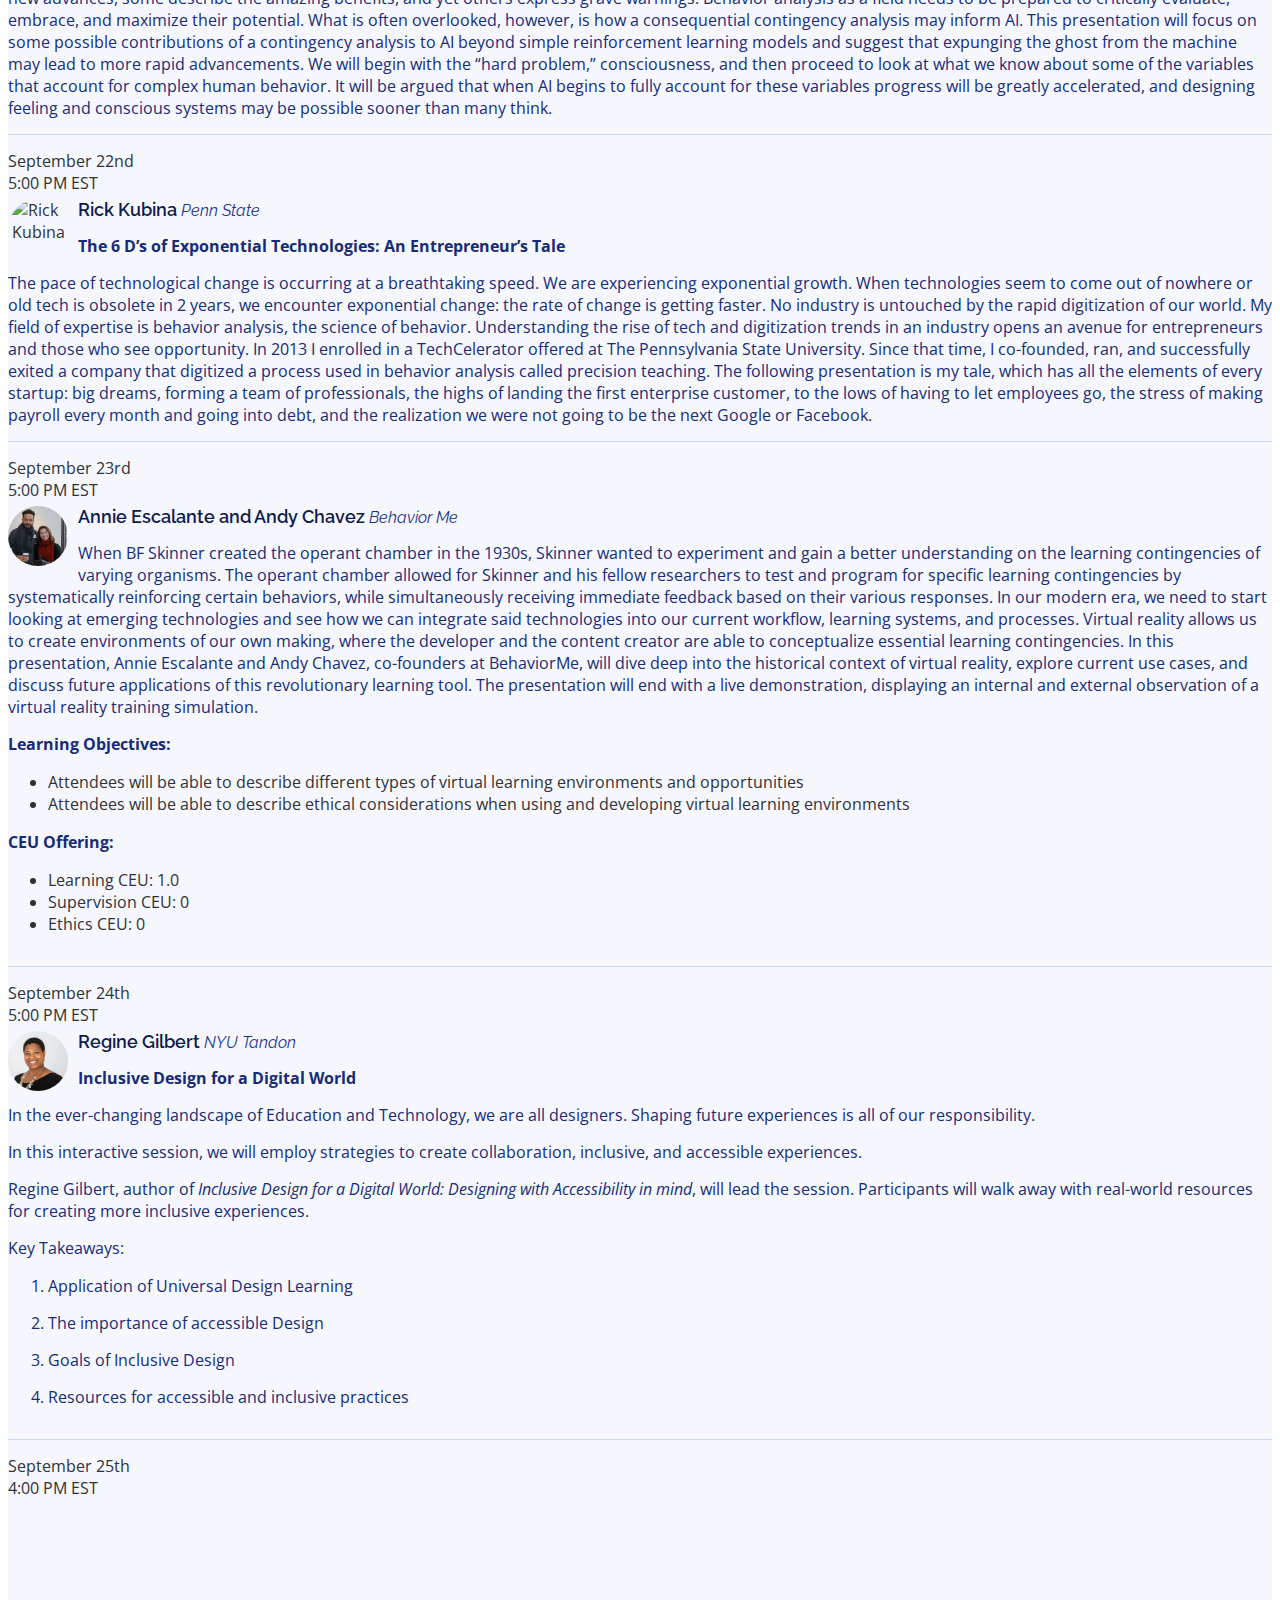
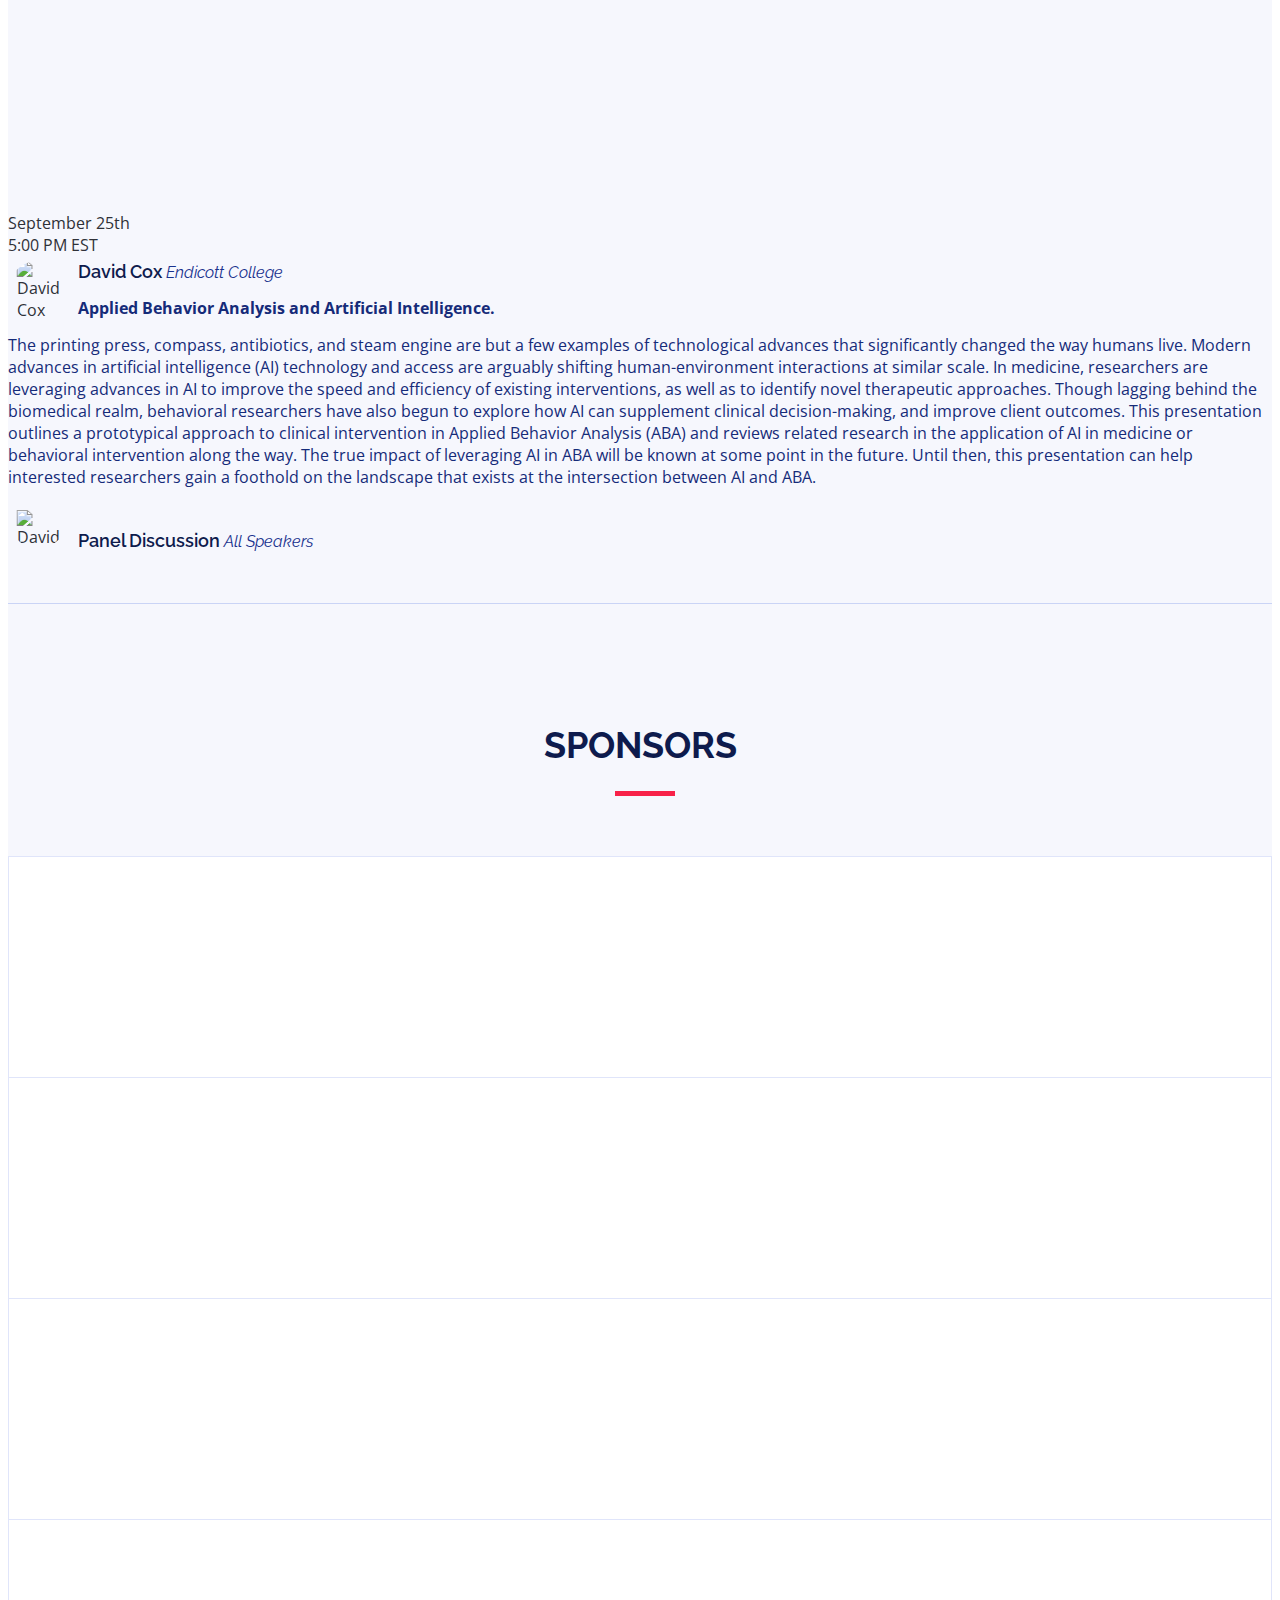
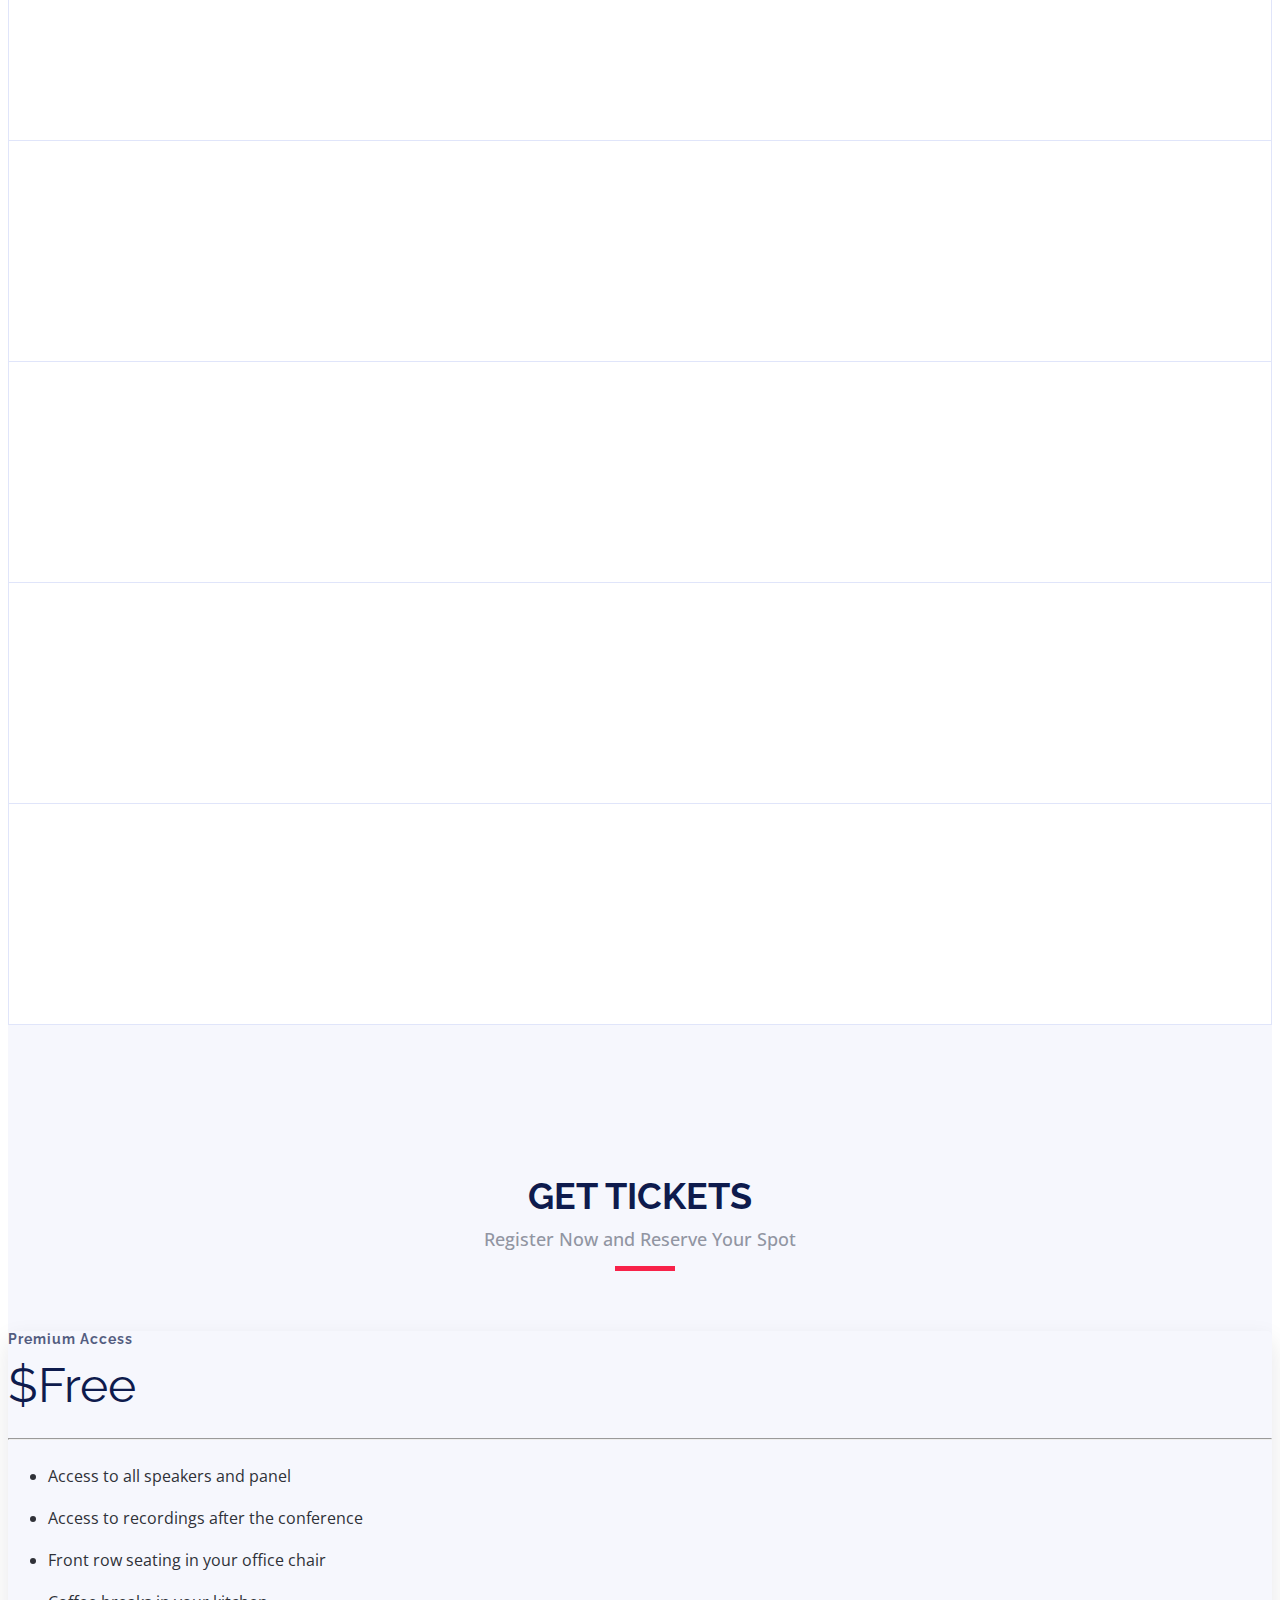
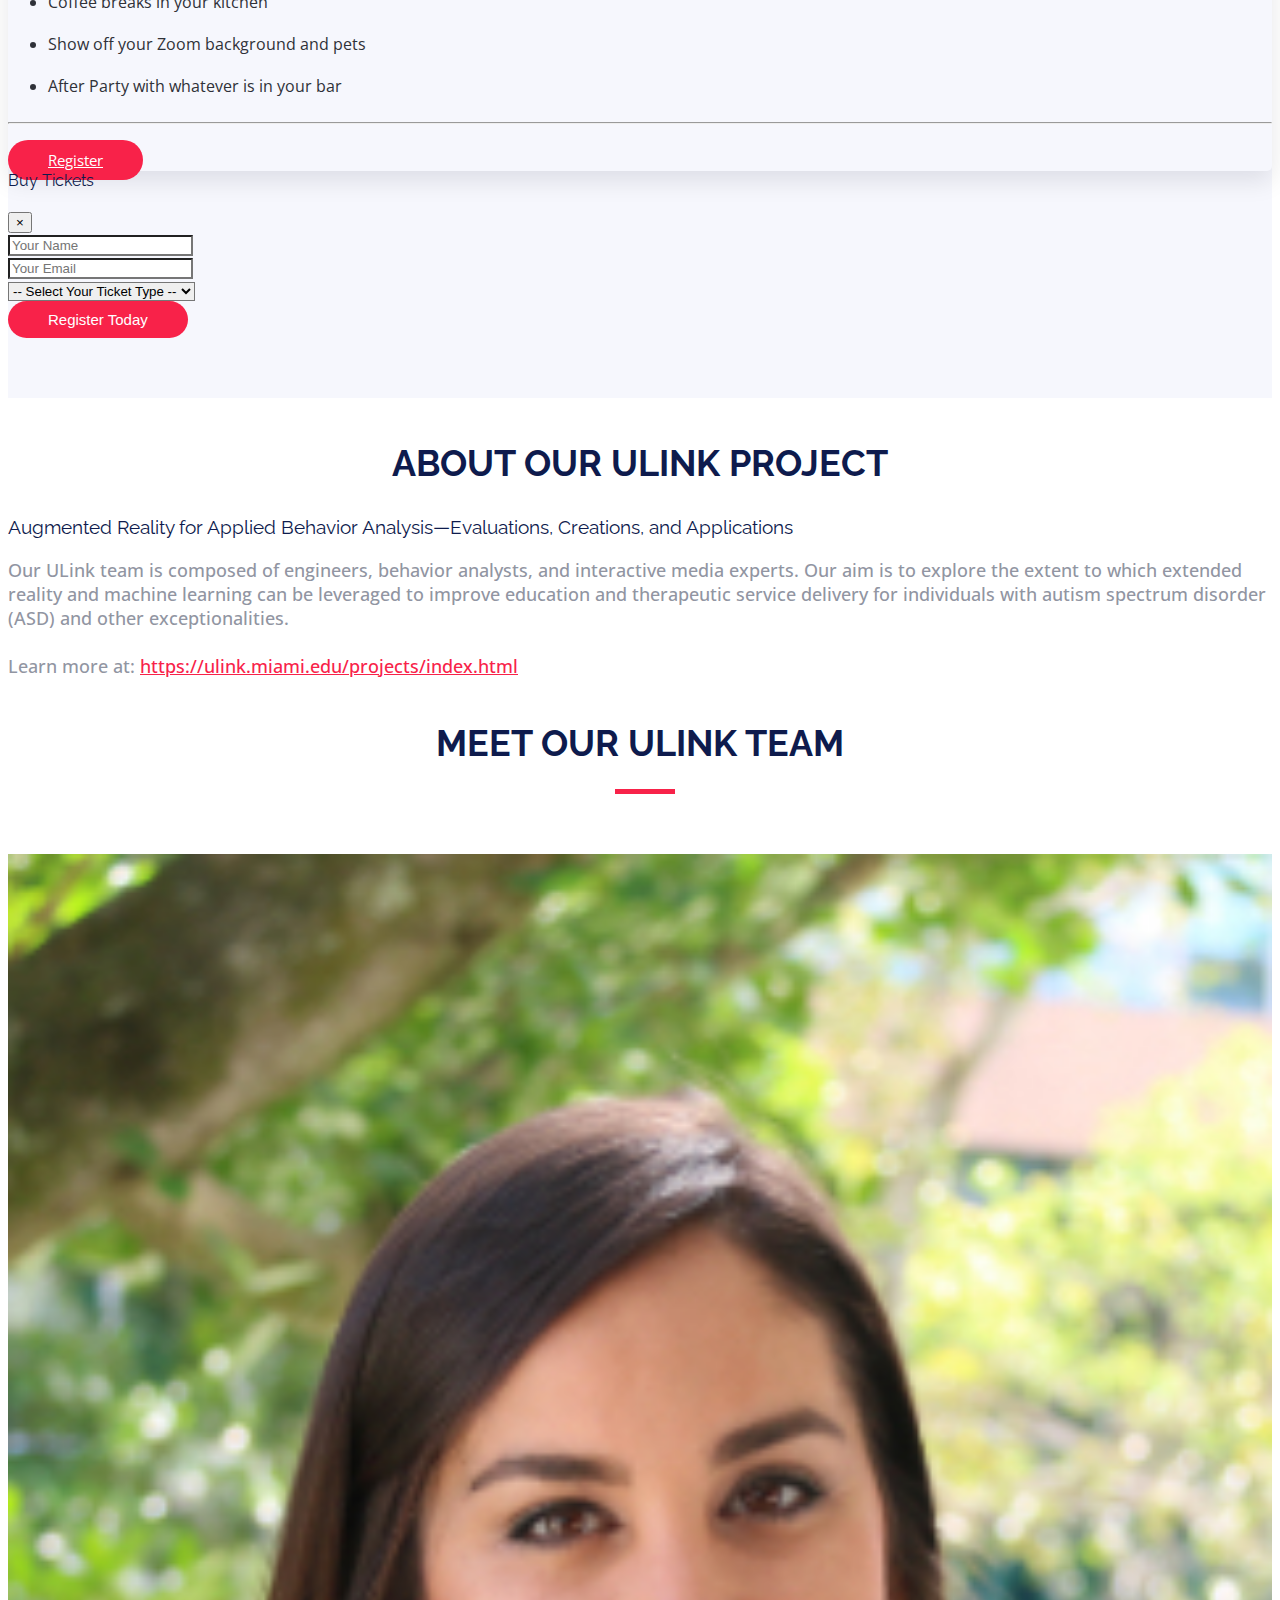
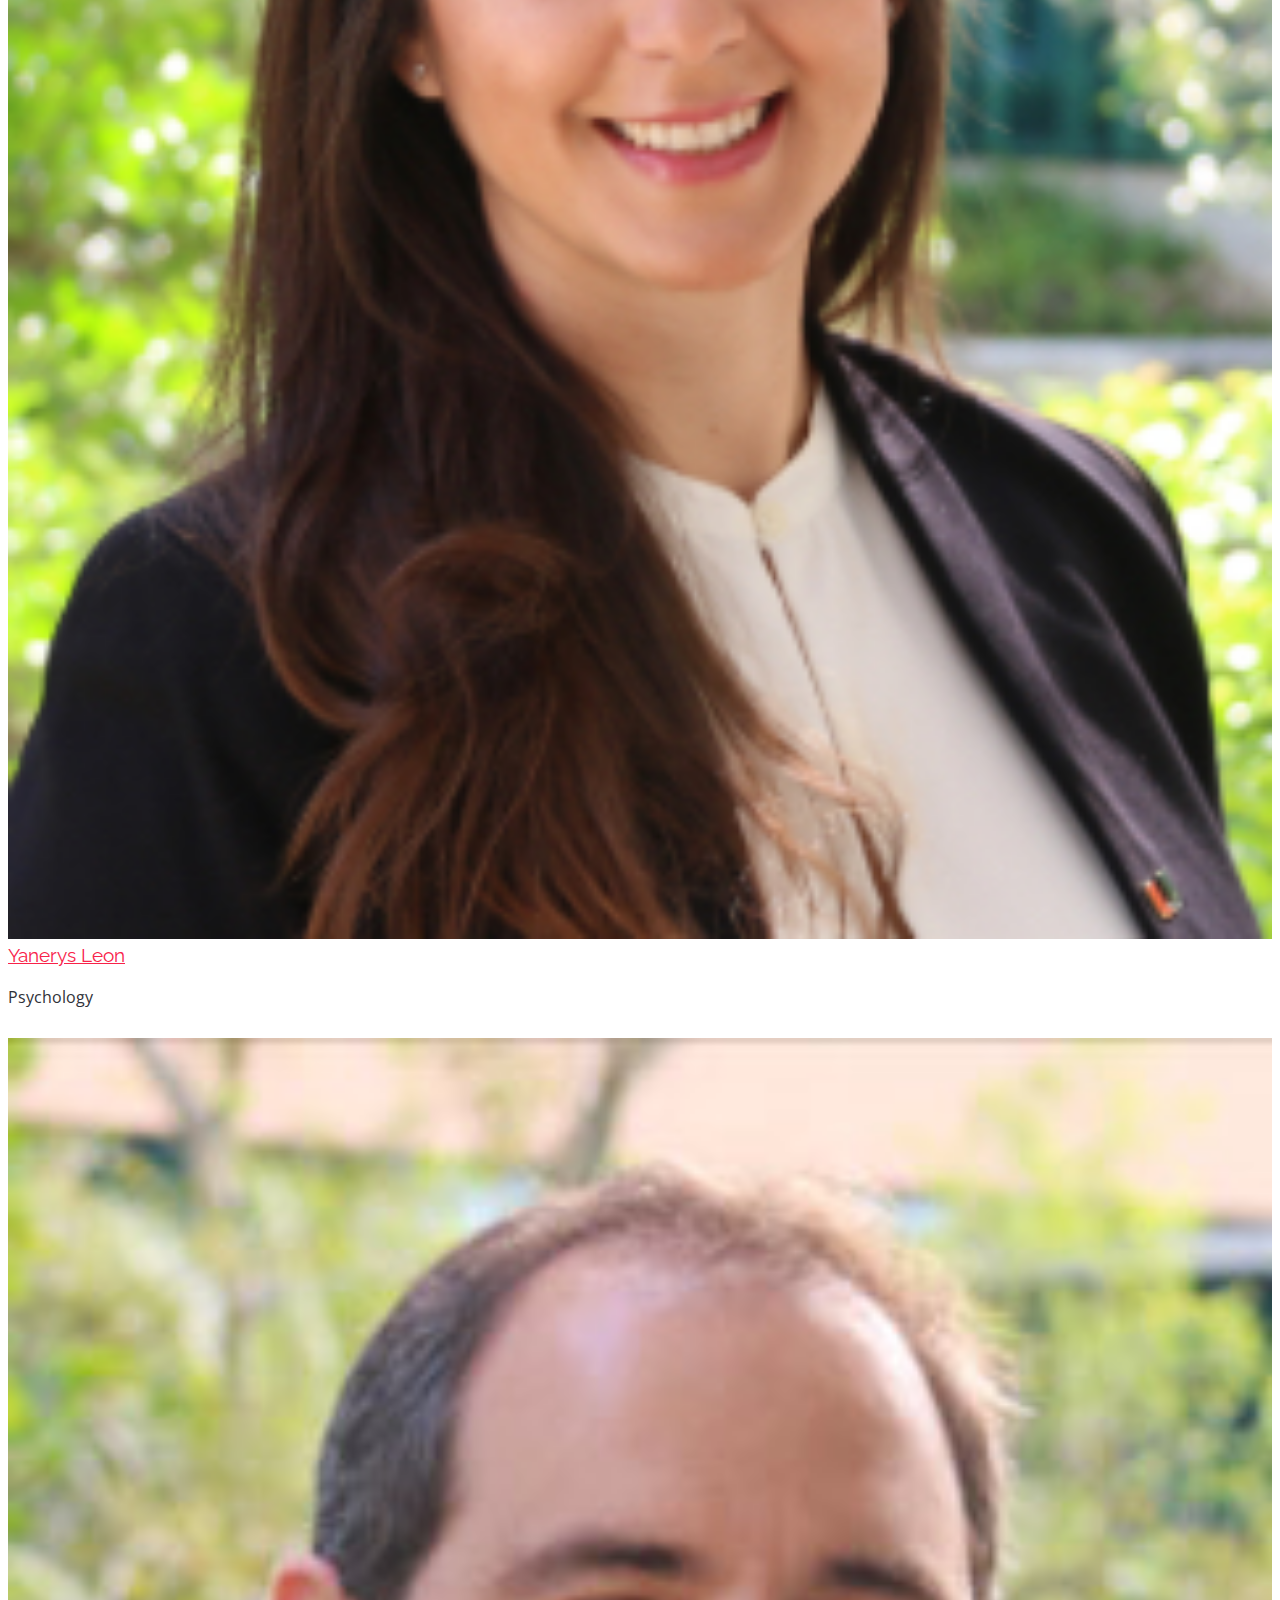
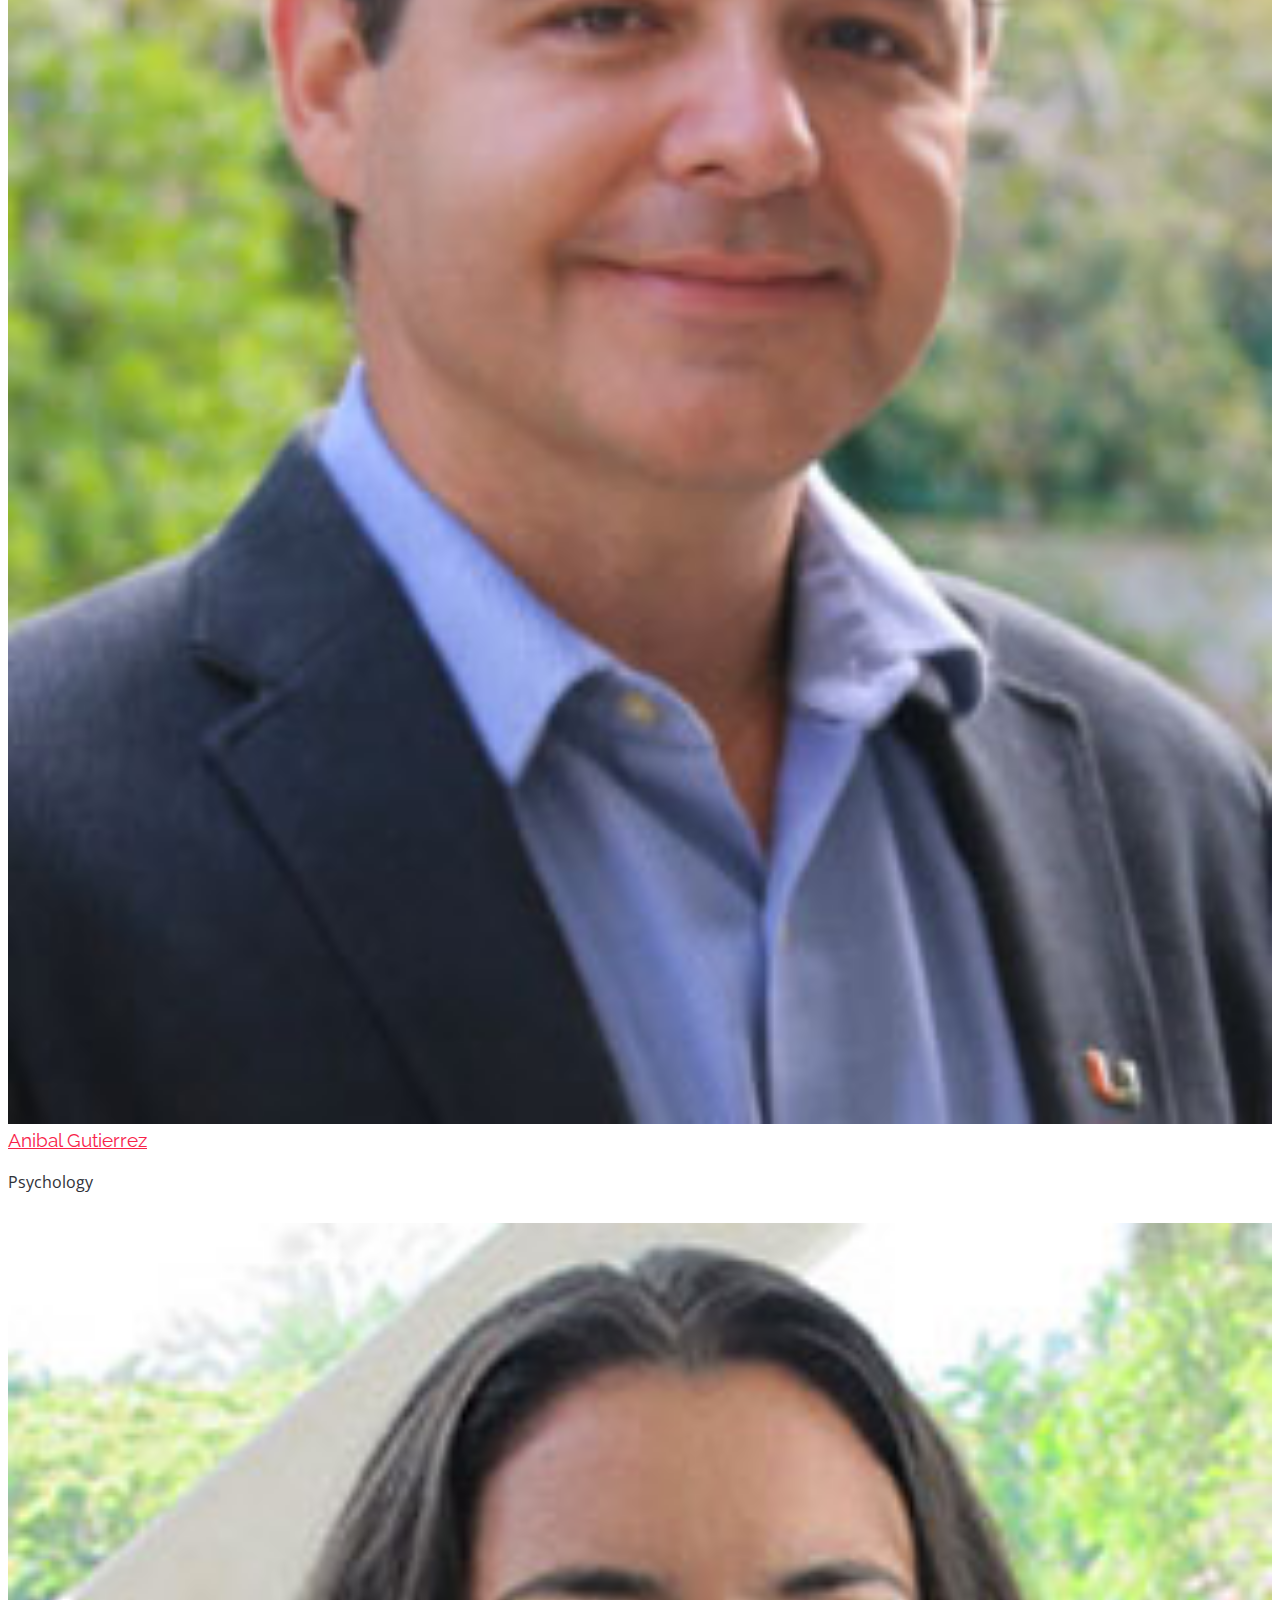
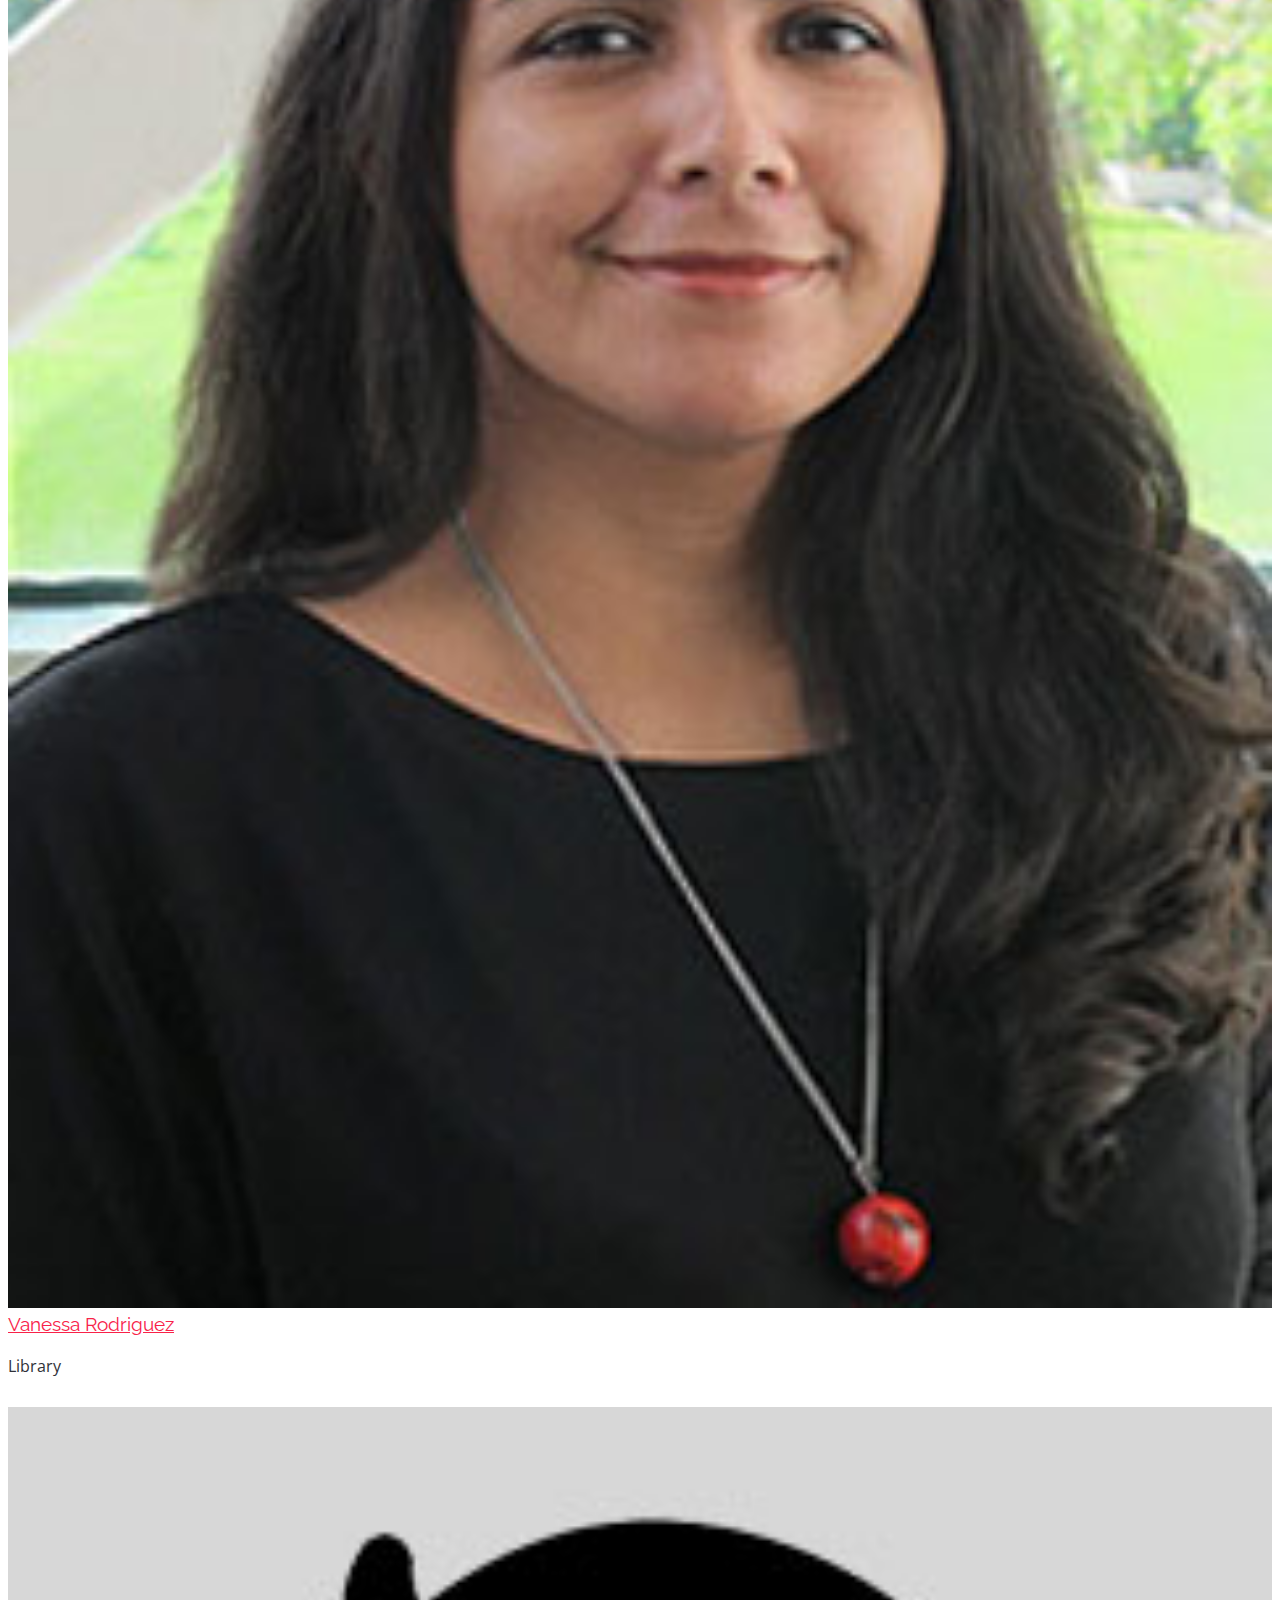
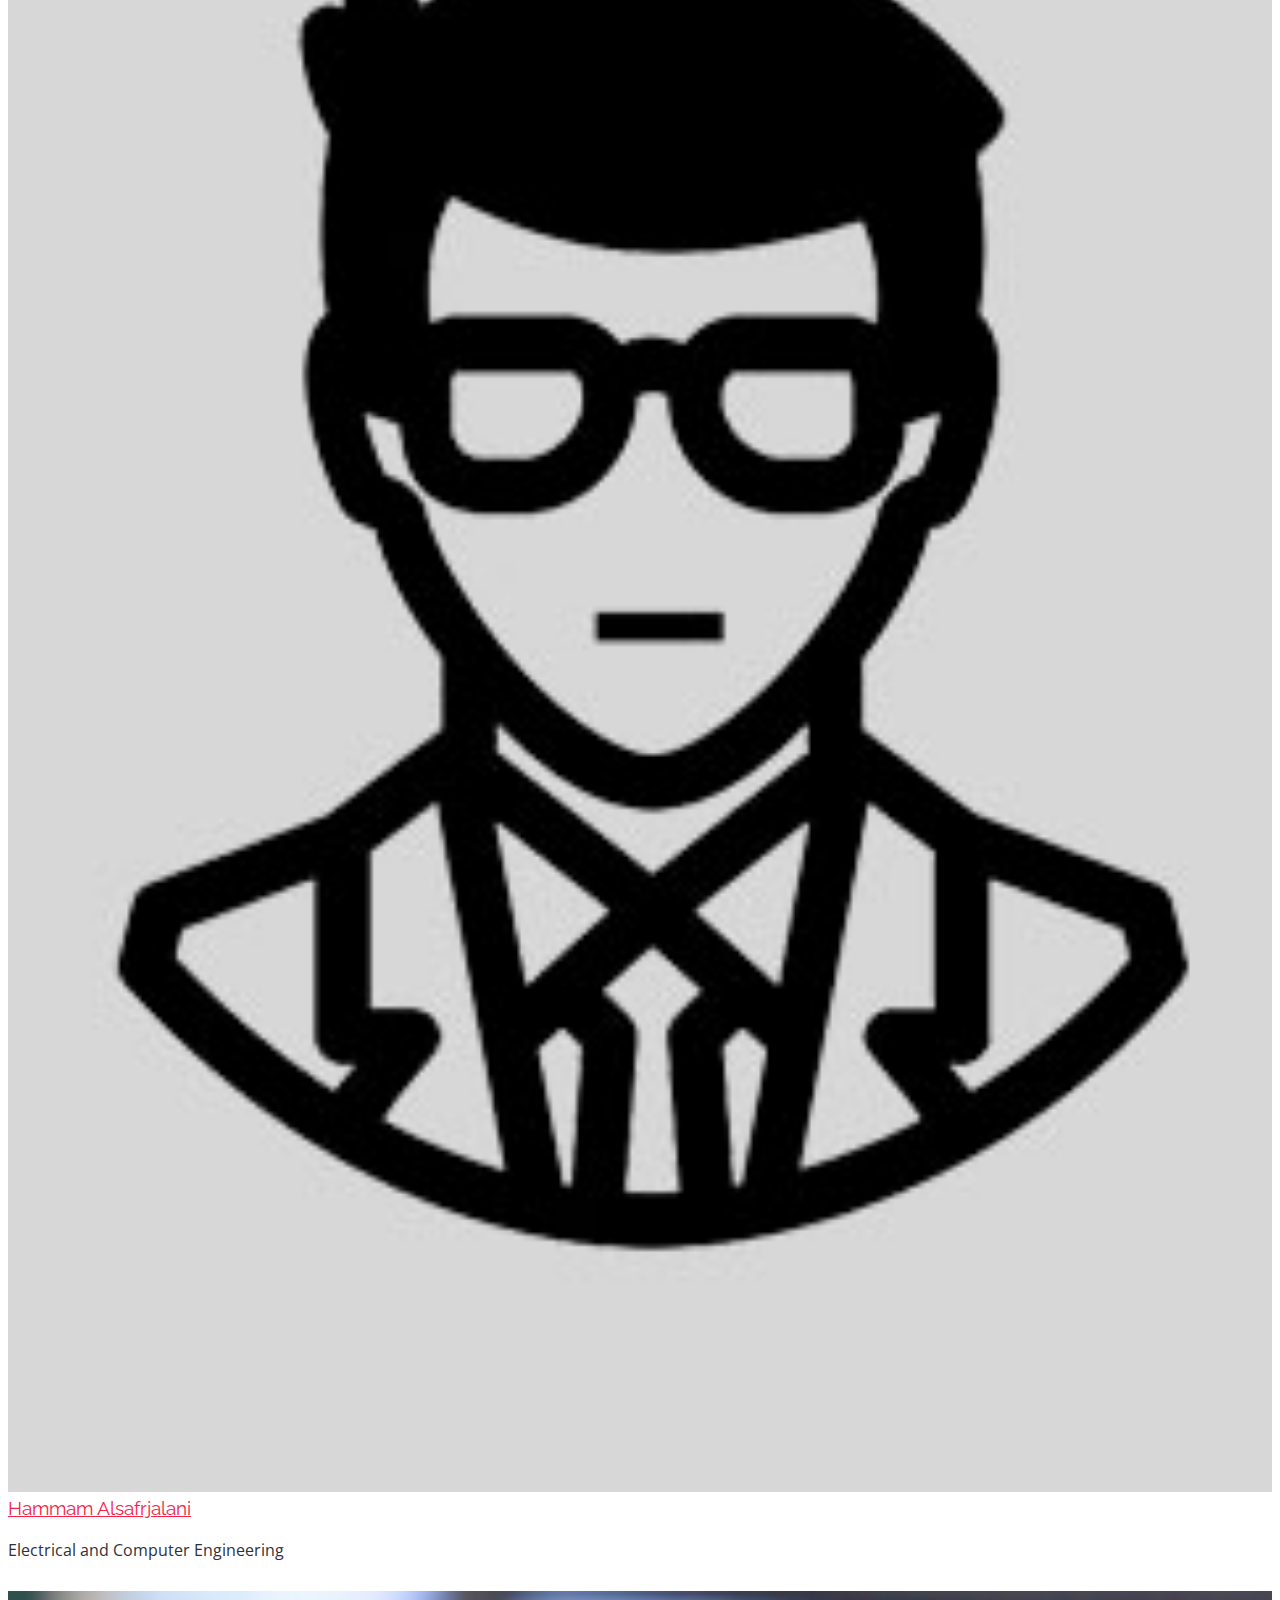
==== commit fb75cb62: "ulink team" ====
--- a/index.html
+++ b/index.html
@@ -488,7 +488,7 @@
         </div>
 
         <div class="row">
-          <!-- <div class="col-lg-4" data-aos="fade-up" data-aos-delay="100">
+          <!--<div class="col-lg-4" data-aos="fade-up" data-aos-delay="100">
             <div class="card mb-5 mb-lg-0">
               <div class="card-body">
                 <h5 class="card-title text-muted text-uppercase text-center">Standard Access</h5>
@@ -596,106 +596,101 @@
     </section><!-- End Buy Ticket Section -->
 
     <!-- =======  Team Section ======= -->
-     <!-- <section id="team">
+      <section id="team">
 
       <div class="container" data-aos="fade-up">
 
         <div class="section-header">
-          <h2>Organizers</h2>
+
+<br><br>
+<h2>About our ULink Project
+  
+  </h2><br>
+  <h3>
+    Augmented Reality for Applied Behavior Analysis—Evaluations, Creations, and Applications
+
+  </h3>
+
+  <p style="text-align: left;">
+    Our ULink team is composed of engineers, behavior analysts, and interactive media experts. Our aim is to explore the extent to which extended reality and machine learning can be leveraged to improve education and therapeutic service delivery for individuals with autism spectrum disorder (ASD) and other exceptionalities.  
+  </p>
+
+  <p style="text-align: left;">
+    <br>Learn more at: <a href="https://ulink.miami.edu/projects/index.html">https://ulink.miami.edu/projects/index.html</a>
+  </p><br><br>
+          <h2>Meet our ULink Team</h2>
         </div>
 
         <div class="row">
           <div class="col-lg-3 col-md-6">
+            <div class="speaker" data-aos="fade-up" data-aos-delay="200">
+              <img src="assets/img/speakers/y.jpg" alt="Yanerys Leon" class="img-fluid"  style="min-width: 100%">
+              <div class="details">
+                <h3><a href="https://people.miami.edu/profile/yxl1611@miami.edu">Yanerys Leon</a></h3>
+                <p>Psychology </p>
+       
+              </div>
+            </div>
+          </div>
+
+          <div class="col-lg-3 col-md-6">
             <div class="speaker" data-aos="fade-up" data-aos-delay="100">
-              <img src="assets/img/speakers/1.jpg" alt="Caterina Falleni" class="img-fluid">
-              <div class="details">
-                <h3><a href="caterina.html">Caterina Falleni</a></h3>
-                <p>Facebook</p>
-                <div class="social">
-                  <a href="https://twitter.com/caterinafalleni?lang=en" target="_blank"><i class="fa fa-twitter"></i></a>
-                  <a href="https://www.linkedin.com/in/caterinafalleni/" target="_blank"><i class="fa fa-linkedin"></i></a>
-                </div>
+              <img src="assets/img/speakers/a.jpg" alt="Anibal Gutierrez" class="img-fluid"  style="min-width: 100%">
+              <div class="details">
+                <h3><a href="https://people.miami.edu/profile/a.gutierrez5@miami.edu">Anibal Gutierrez</a></h3>
+                <p>Psychology </p>
+            
+              </div>
+            </div>
+          </div>
+
+          <div class="col-lg-3 col-md-6">
+            <div class="speaker" data-aos="fade-up" data-aos-delay="300">
+              <img src="assets/img/speakers/v.jpg" alt="Vanessa Rodriguez" class="img-fluid" style="min-width: 100%">
+              <div class="details">
+                <h3><a href="https://sp.library.miami.edu/subjects/staff_details.php?name=vrodrigu">Vanessa Rodriguez</a></h3>
+                <p>Library</p>
+              </div>
+            </div> 
+          </div>
+
+          <div class="col-lg-3 col-md-6">
+            <div class="speaker" data-aos="fade-up" data-aos-delay="100">
+              <img src="assets/img/speakers/h.jpg" alt="Hammam Alsafrjalani" class="img-fluid" style="min-width: 100%">
+              <div class="details">
+                <h3><a href="https://people.miami.edu/profile/mxa1428@miami.edu">Hammam Alsafrjalani</a></h3>
+                <p>Electrical and Computer Engineering</p>
               </div>
             </div>
           </div>
           <div class="col-lg-3 col-md-6">
             <div class="speaker" data-aos="fade-up" data-aos-delay="200">
-              <img src="assets/img/speakers/2.jpg" alt="Speaker 2" class="img-fluid">
-              <div class="details">
-                <h3><a href="layng.html">Joe Layng</a></h3>
-                <p>Generategy</p>
-                <div class="social">
-                  <a href="https://twitter.com/lrngscientist?lang=en" target="_blank"><i class="fa fa-twitter"></i></a>
-                  <a href="https://www.linkedin.com/in/t-v-joe-layng-996b9b4/" target="_blank"><i class="fa fa-linkedin"></i></a>
-                </div>
+              <img src="assets/img/speakers/m.png" alt="Mohamad Abdel-Mottaleb" class="img-fluid" style="min-width: 100%">
+              <div class="details">
+                <h3><a href="https://people.miami.edu/profile/mottaleb@miami.edu">Mohamad Abdel-Mottaleb</a></h3>
+                <p>Electrical and Computer Engineering</p>
               </div>
             </div>
           </div>
           <div class="col-lg-3 col-md-6">
             <div class="speaker" data-aos="fade-up" data-aos-delay="300">
-              <img src="assets/img/speakers/3.jpg" alt="Speaker 3" class="img-fluid">
-              <div class="details">
-                <h3><a href="cox.html">David Cox</a></h3>
-                <p>Endicott College</p>
-                <div class="social">
-                  <a href="https://www.linkedin.com/in/coxdavidj/" target="_blank"><i class="fa fa-linkedin"></i></a>
-
-                </div>
-              </div>
-            </div>
-          </div>
-          <div class="col-lg-3 col-md-6">
-            <div class="speaker" data-aos="fade-up" data-aos-delay="100">
-              <img src="assets/img/speakers/4.jpg" alt="Speaker 4" class="img-fluid">
-              <div class="details">
-                <h3><a href="regine.html">Regine Gilbert</a></h3>
-                <p>NYU Tandon School of Engineering</p>
-                <div class="social">
-                  <a href="https://reginegilbert.com/" target="_blank"><i class="fa fa-user-circle-o"></i></a>
-                  <a href="https://twitter.com/reg_inee" target="_blank"><i class="fa fa-twitter"></i></a>
-                  <a href="https://www.linkedin.com/in/reginegilbert/" target="_blank"><i class="fa fa-linkedin"></i></a>
+              <img src="assets/img/speakers/k.jpg" alt="Kim Grinfeder" class="img-fluid"  style="min-width: 100%">
+              <div class="details">
+                <h3><a href="https://com.miami.edu/profile/kim-grinfeder/">Kim Grinfeder</a></h3>
+                <p>Interactive Media</p>
                 
-                </div>
-              </div>
-            </div>
-          </div>
-          <div class="col-lg-3 col-md-6">
-            <div class="speaker" data-aos="fade-up" data-aos-delay="200">
-              <img src="assets/img/speakers/5.jpg" alt="Speaker 5" class="img-fluid">
-              <div class="details">
-                <h3><a href="rick.html">Rick Kubina</a></h3>
-                <p>Pennsylvania State University</p>
-                <div class="social">
-                  <a href="https://ed.psu.edu/directory/rmk11" target="_blank"><i class="fa fa-user-circle-o"></i></a>
-
-                  <a href="https://twitter.com/rickkubina?lang=en" target="_blank"><i class="fa fa-twitter"></i></a>
-                  <a href="https://www.linkedin.com/in/rickkubina/" target="_blank"><i class="fa fa-linkedin"></i></a>
-
-                </div>
-              </div>
-            </div>
-          </div>
-          <div class="col-lg-3 col-md-6">
-            <div class="speaker" data-aos="fade-up" data-aos-delay="300">
-              <img src="assets/img/speakers/6.jpg" alt="Speaker 6" class="img-fluid">
-              <div class="details">
-                <h3><a href="speaker-details.html">Willow Trantow</a></h3>
-                <p>Non autem dicta</p>
-                <div class="social">
-                  <a href=""><i class="fa fa-twitter"></i></a>
-                  <a href=""><i class="fa fa-facebook"></i></a>
-                  <a href=""><i class="fa fa-google-plus"></i></a>
-                  <a href=""><i class="fa fa-linkedin"></i></a>
-                </div>
-              </div>
-            </div> 
-          </div>
-        </div>
-      </div>
-
-      </div>
-
-    </section>  -->
+              </div>
+            </div>
+          </div>
+      
+       
+         
+        </div>
+      </div>
+
+      </div>
+
+    </section>  
 
   </main><!-- End #main -->
 
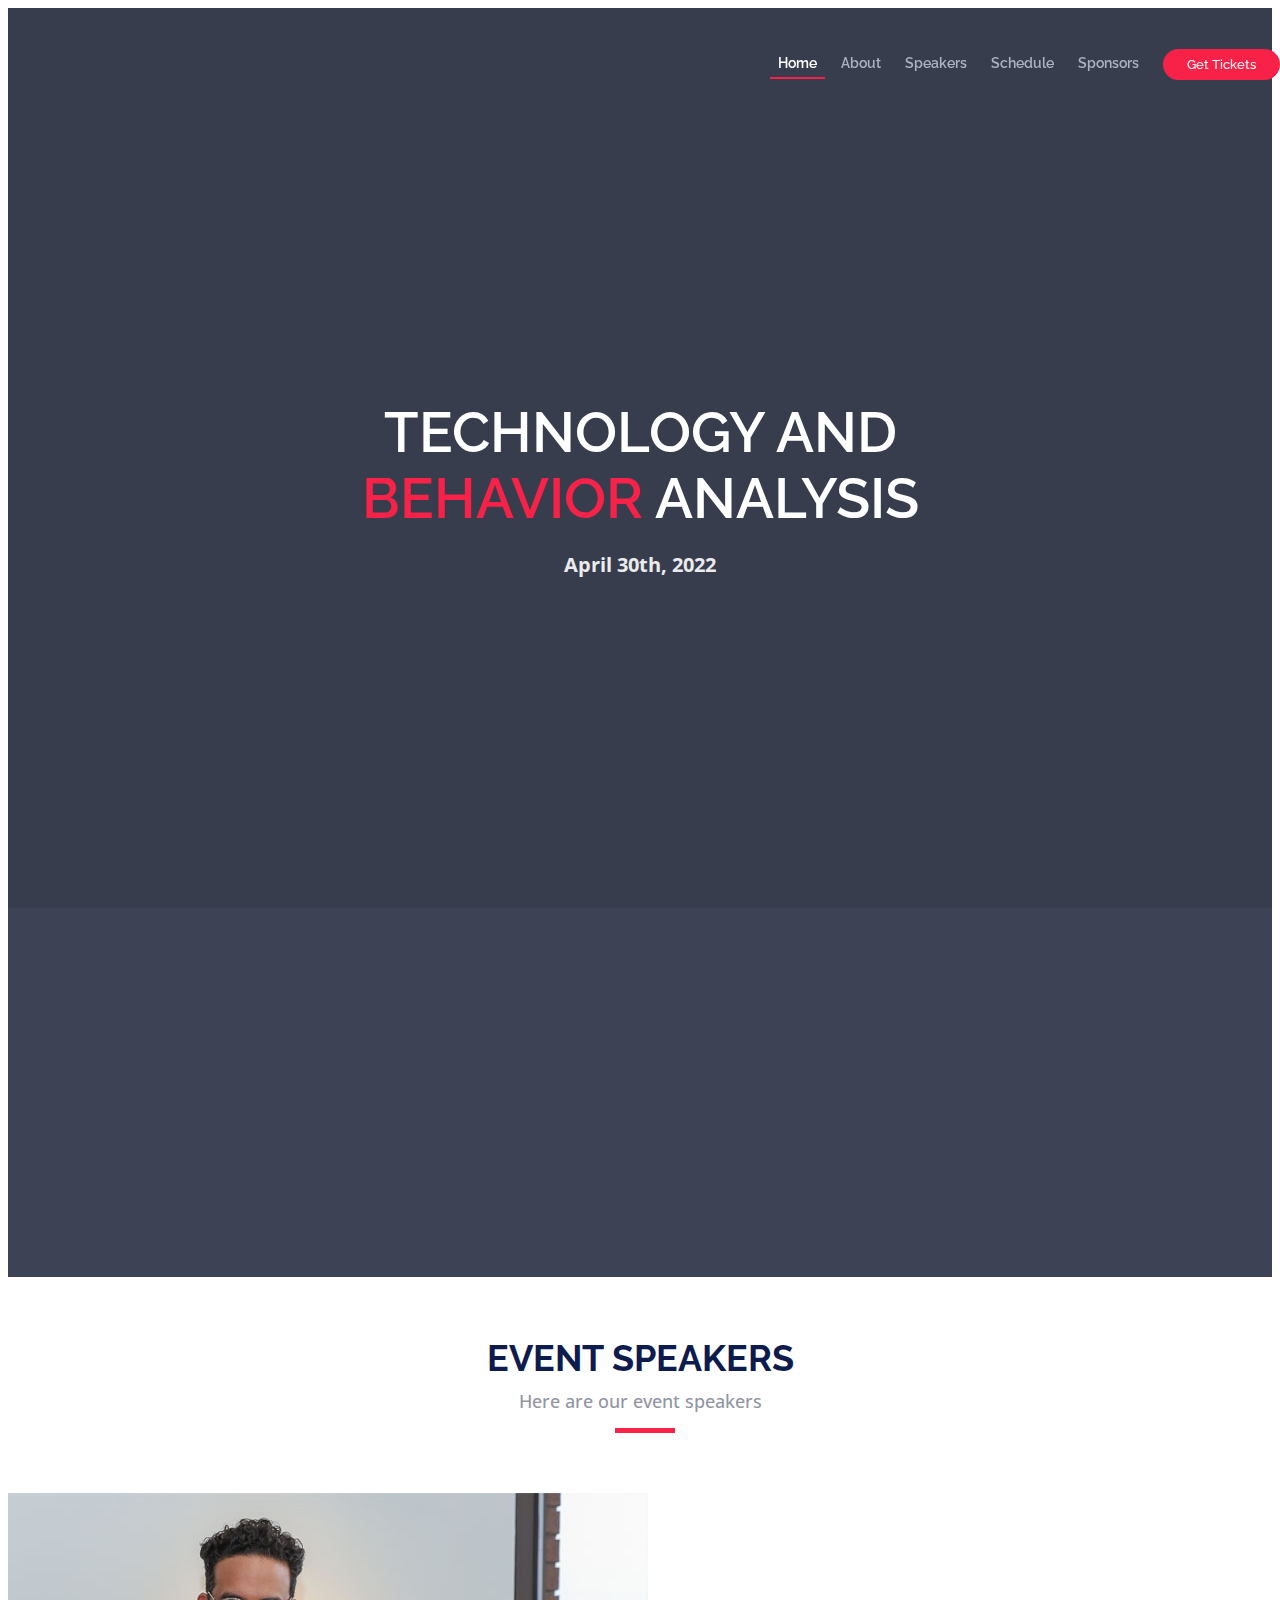
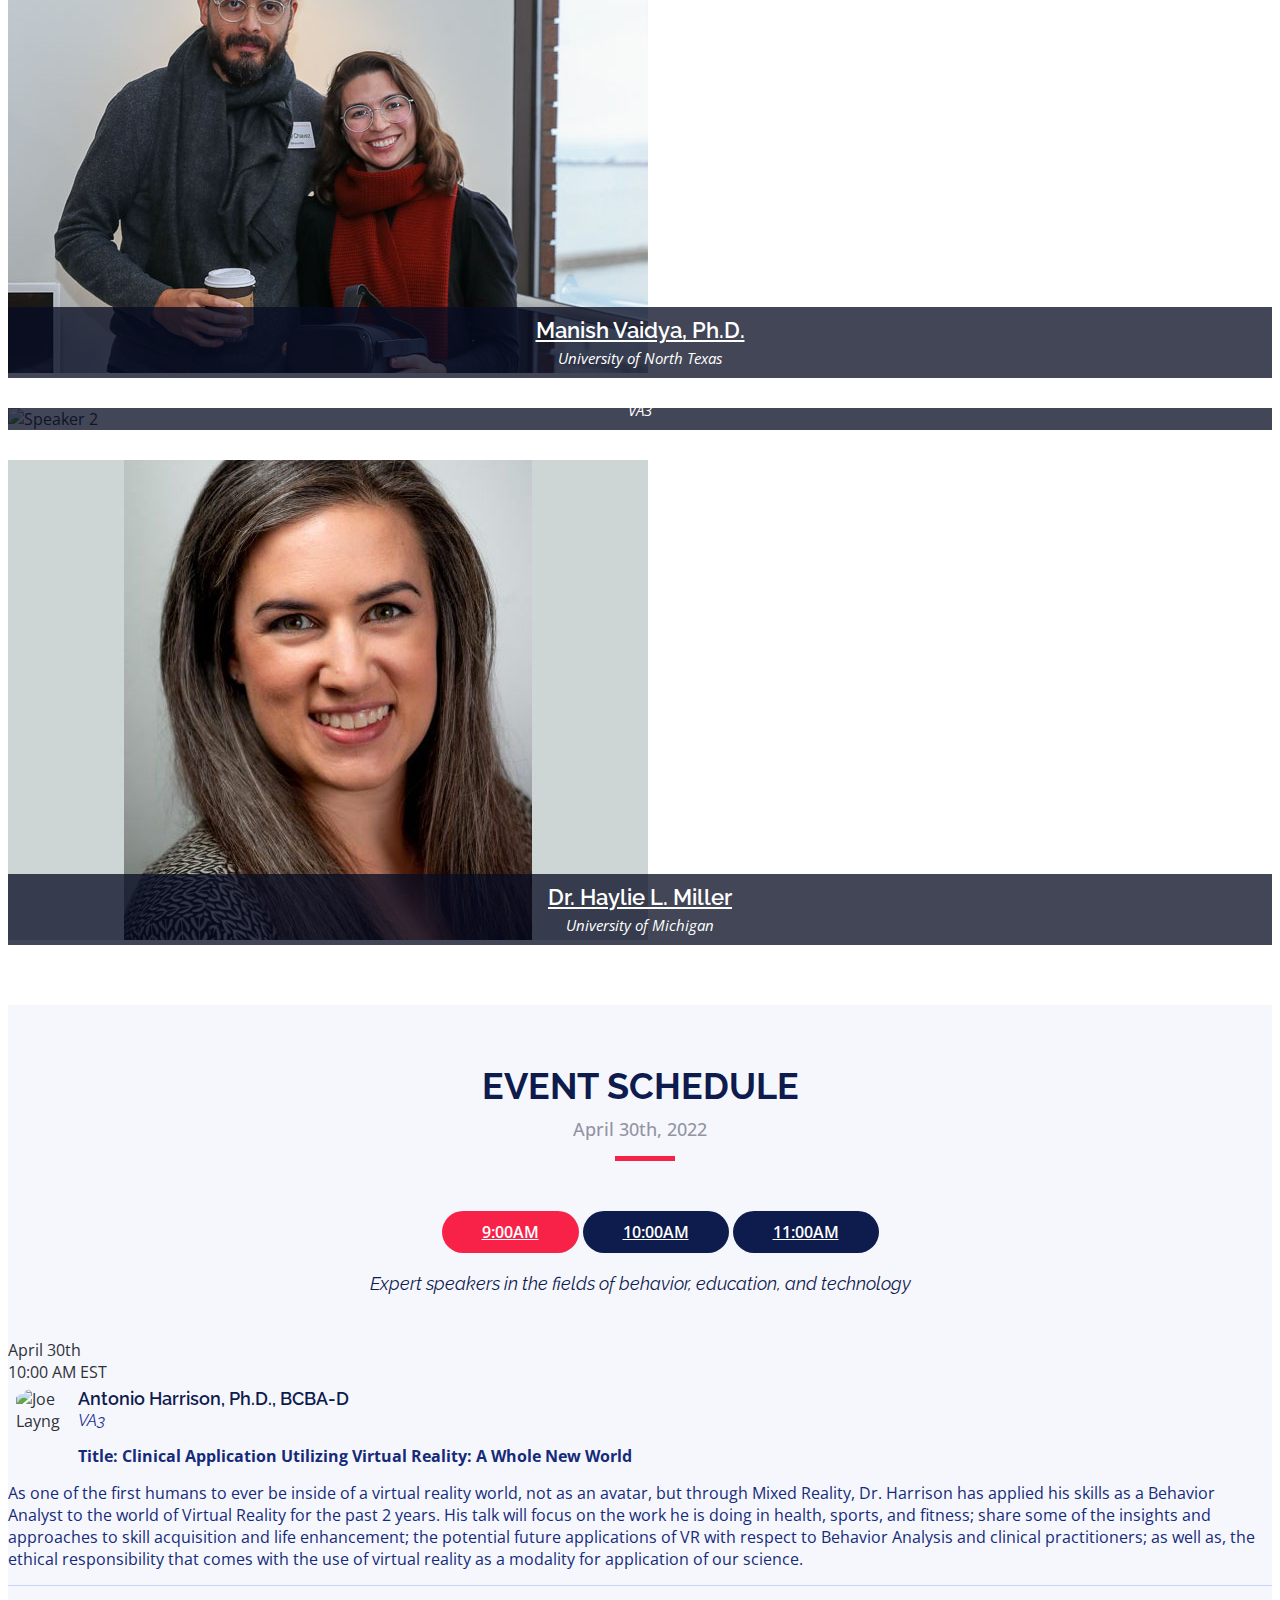
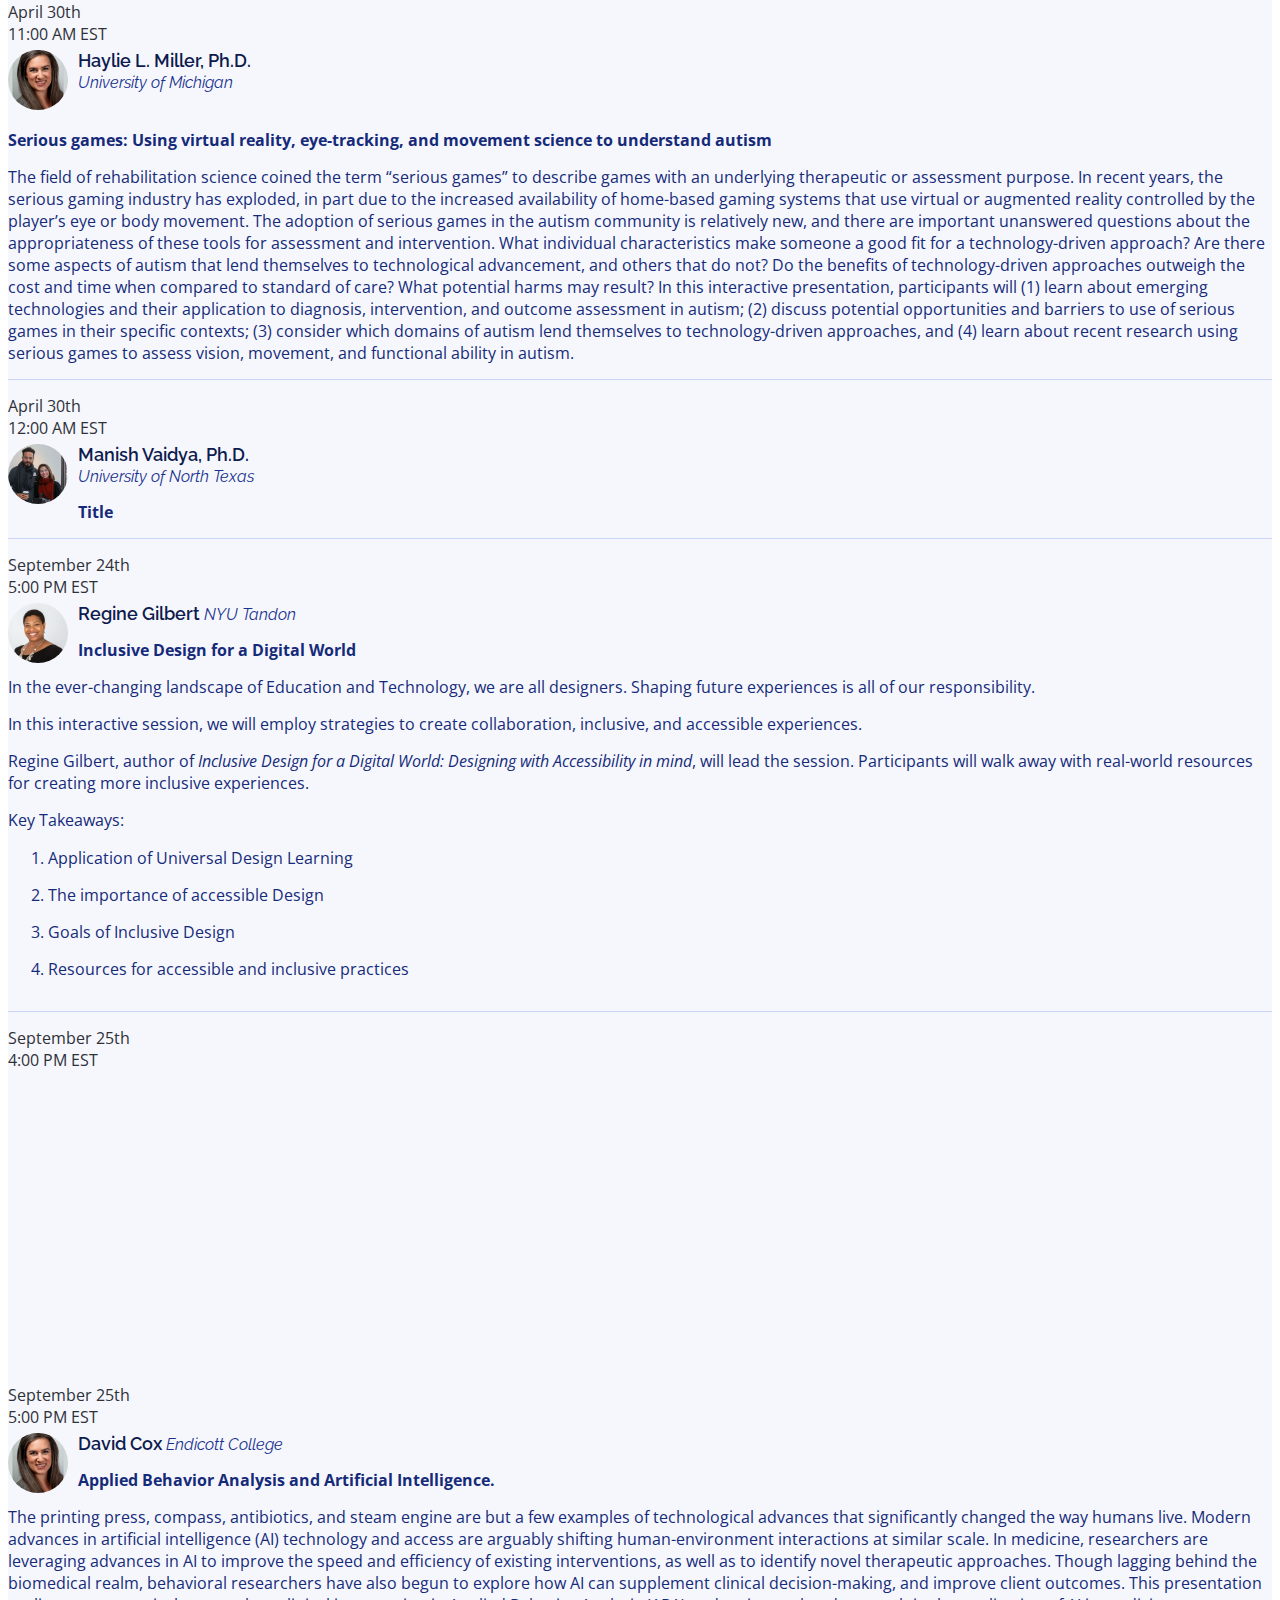
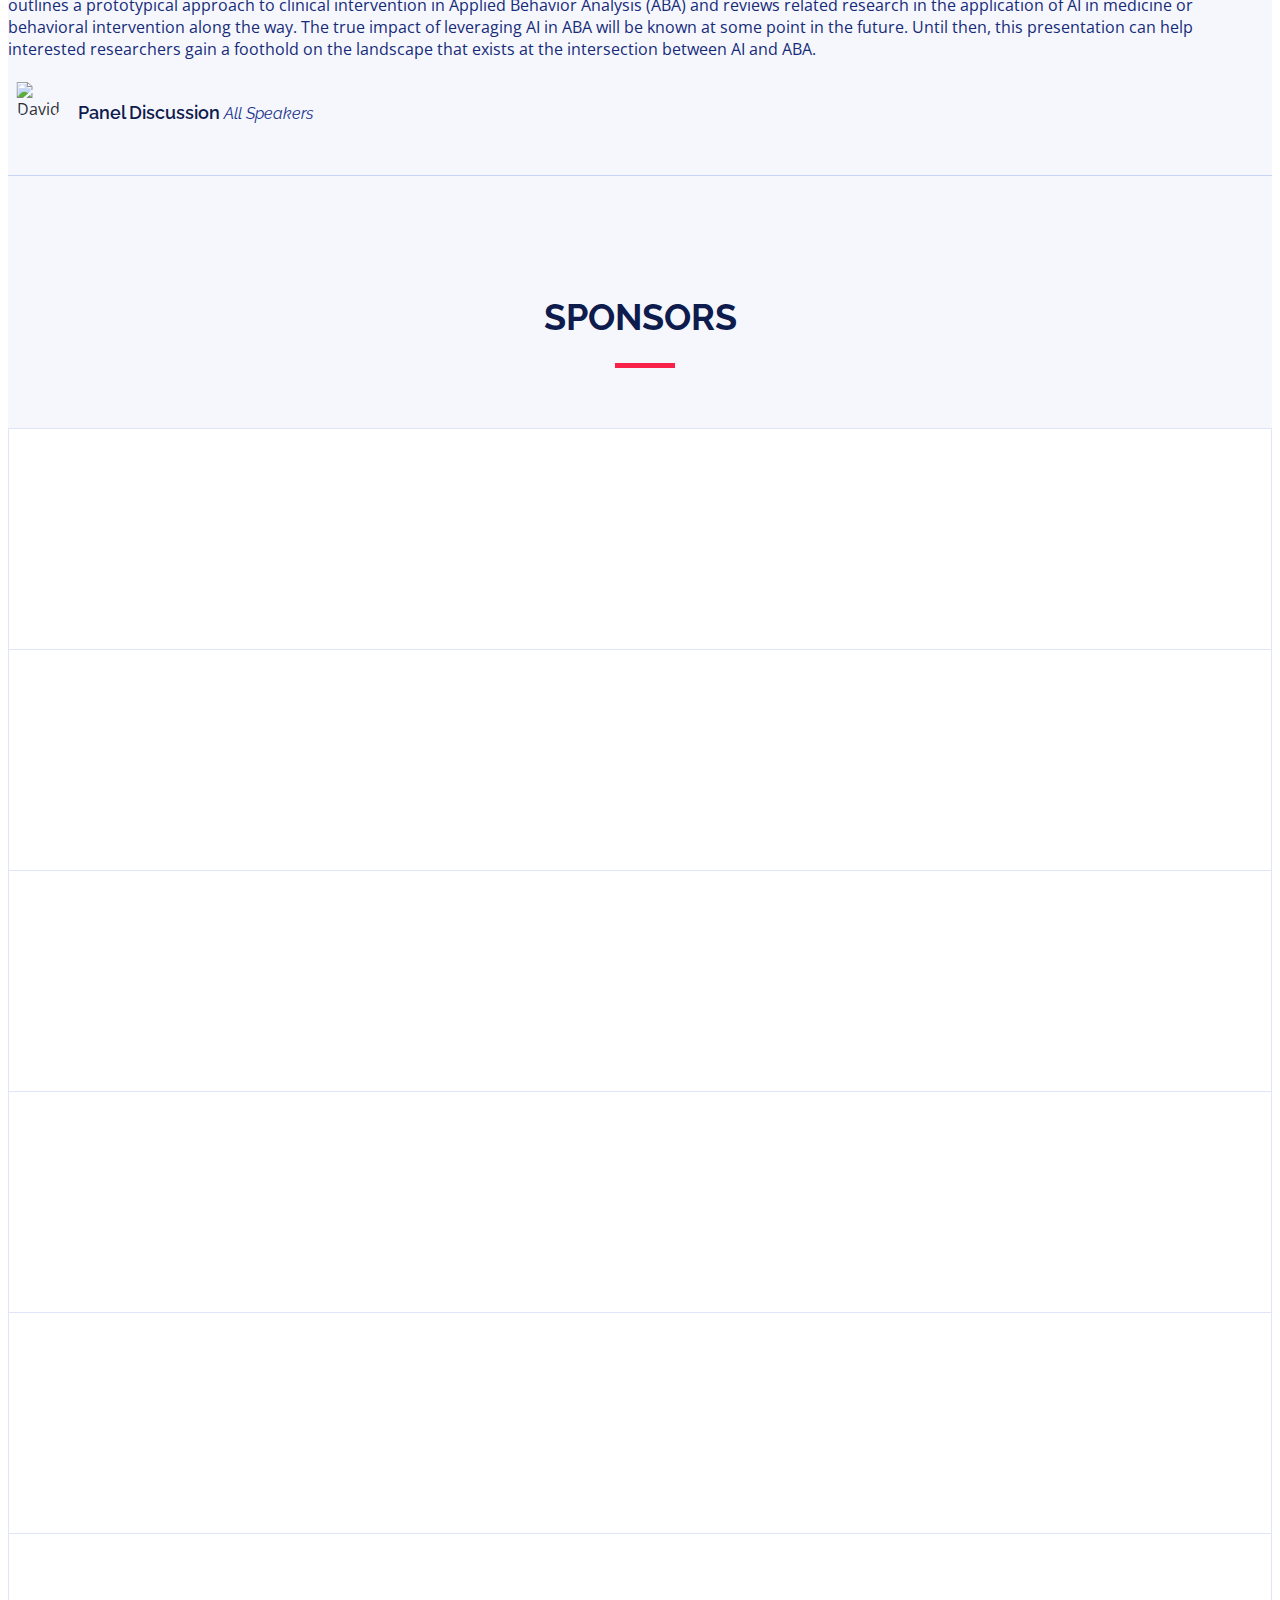
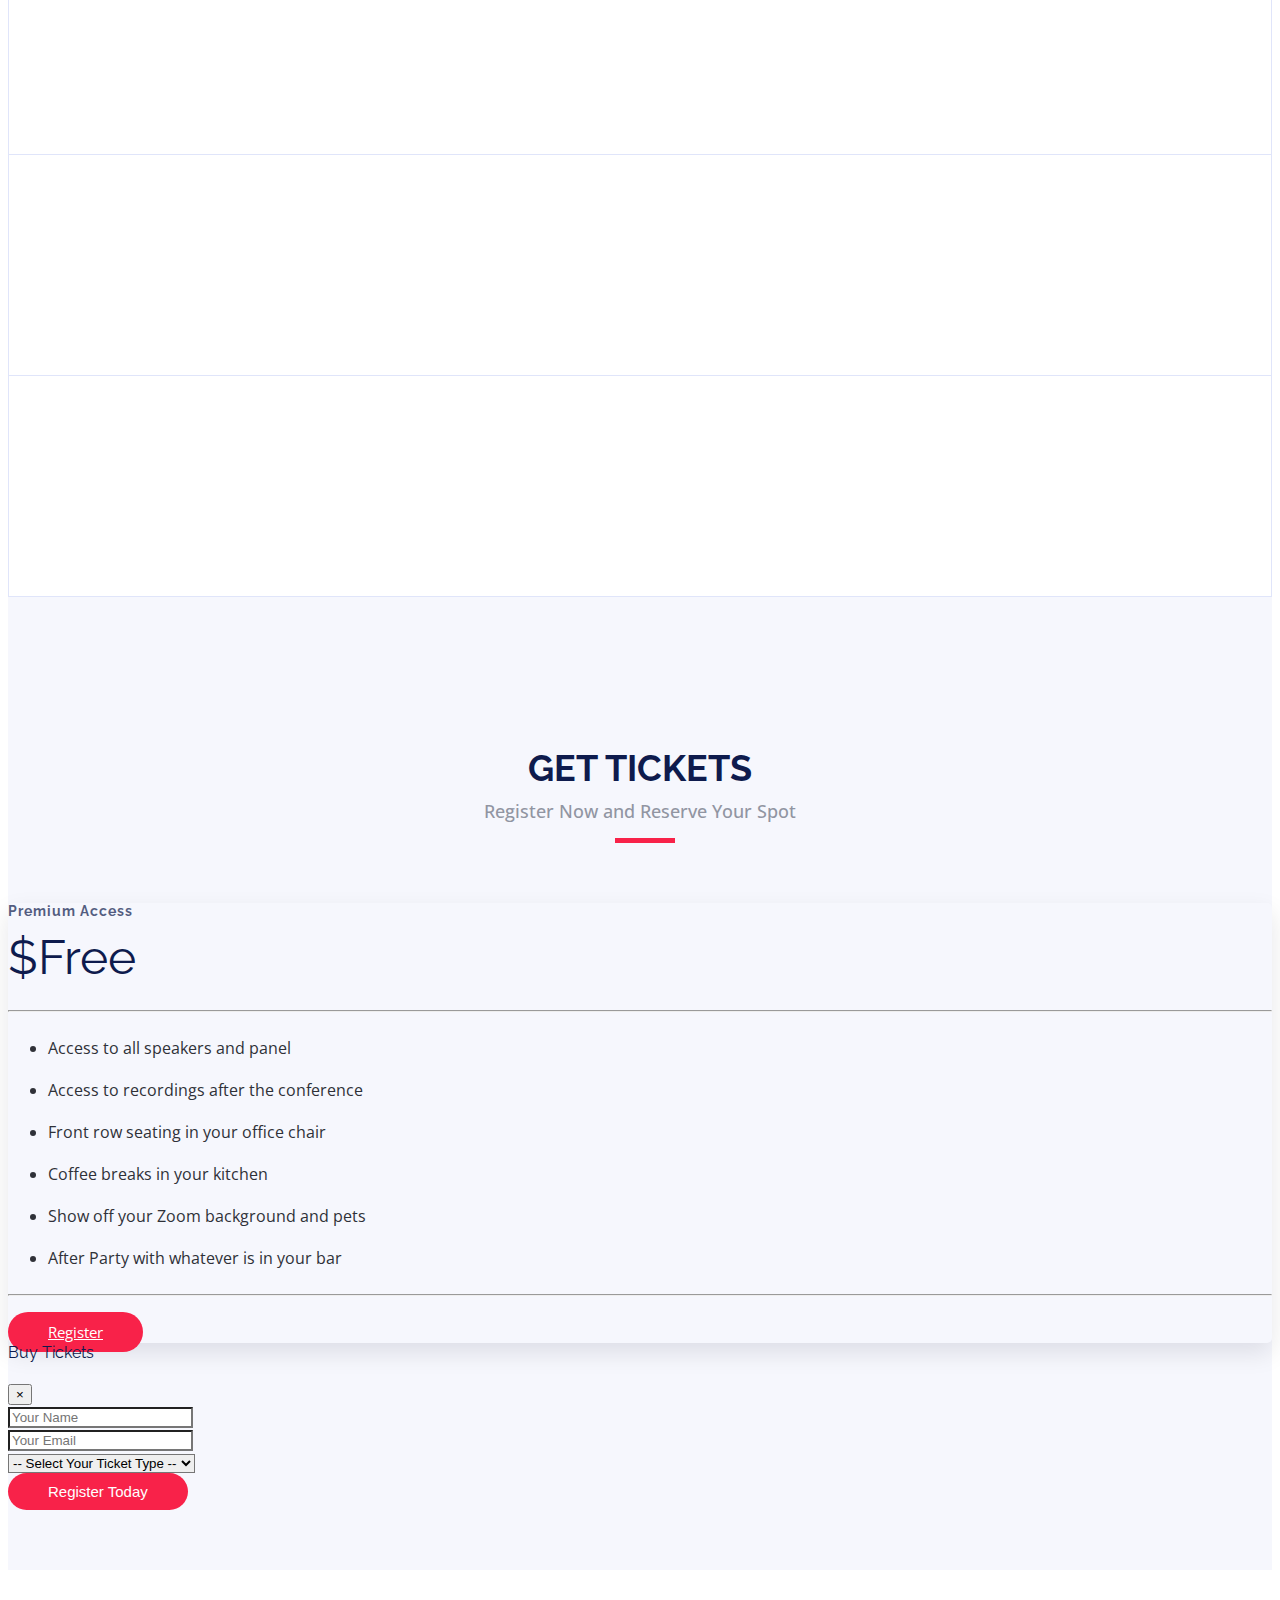
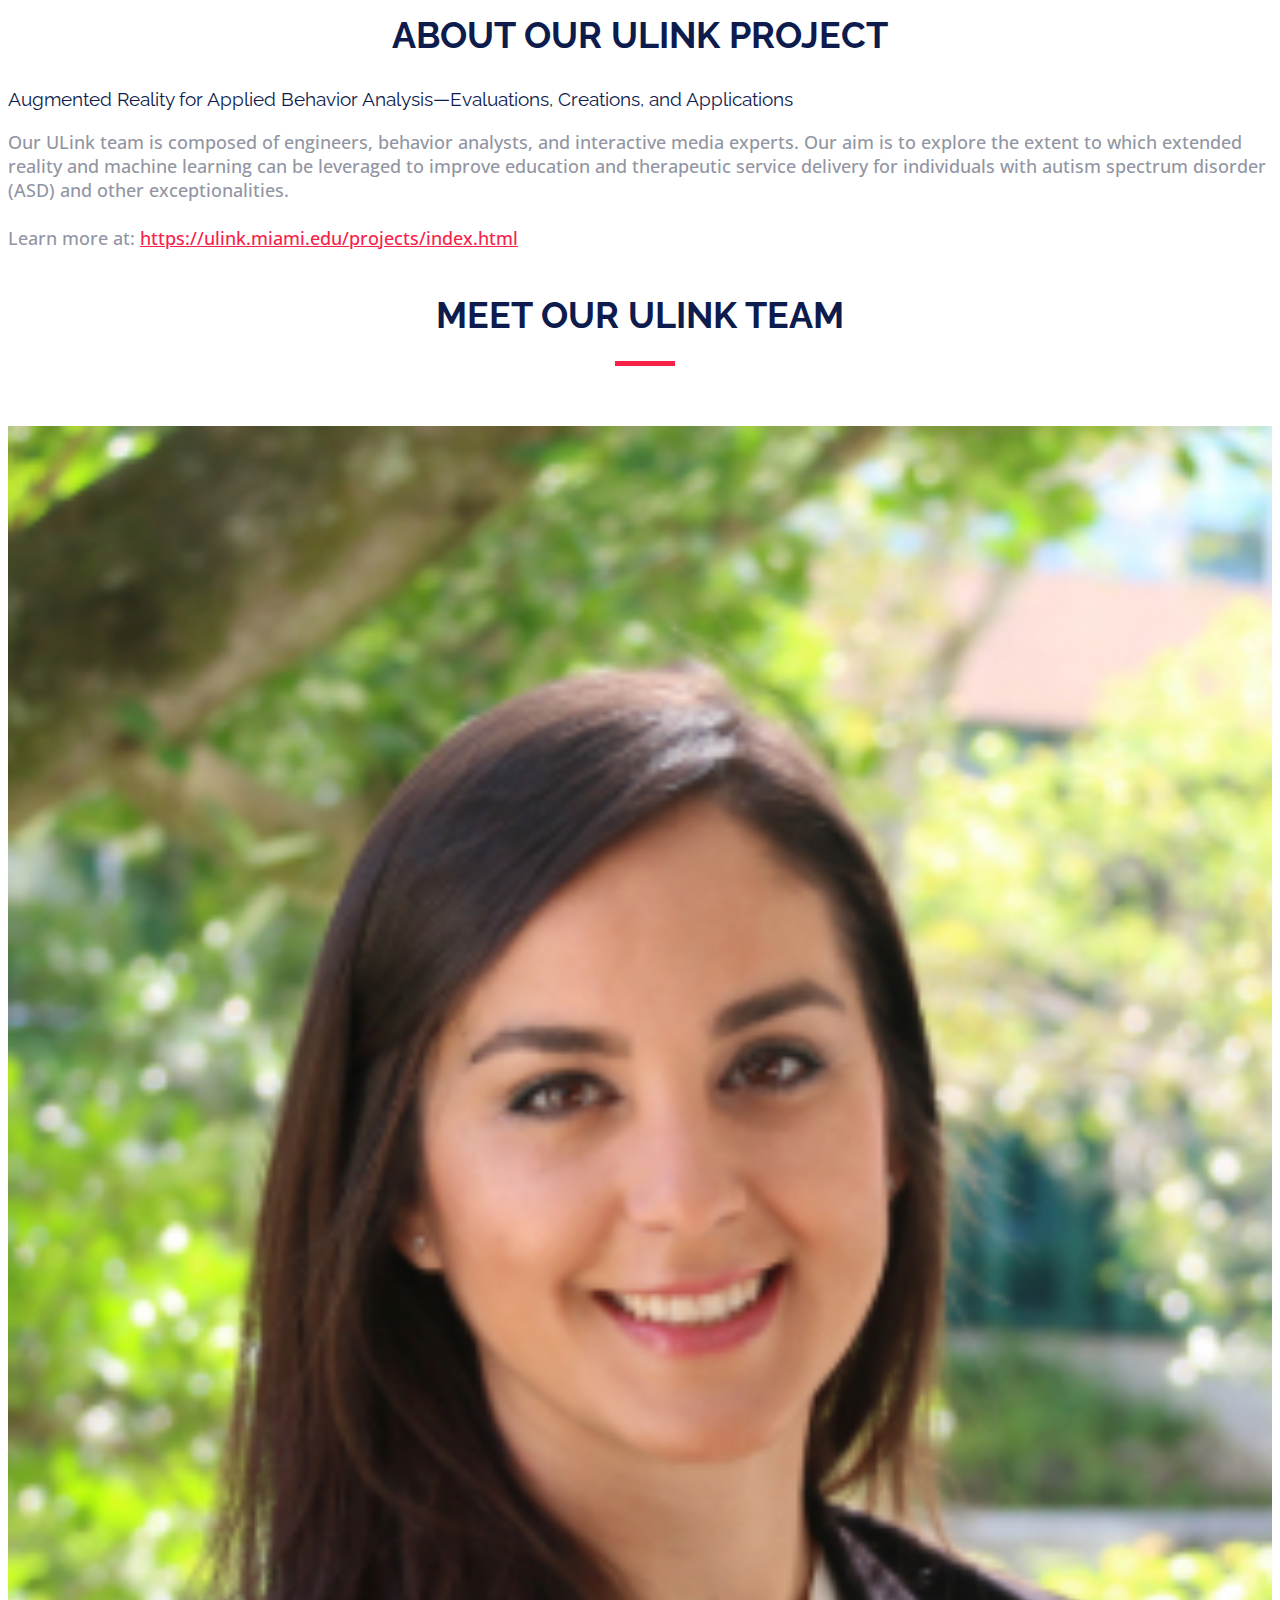
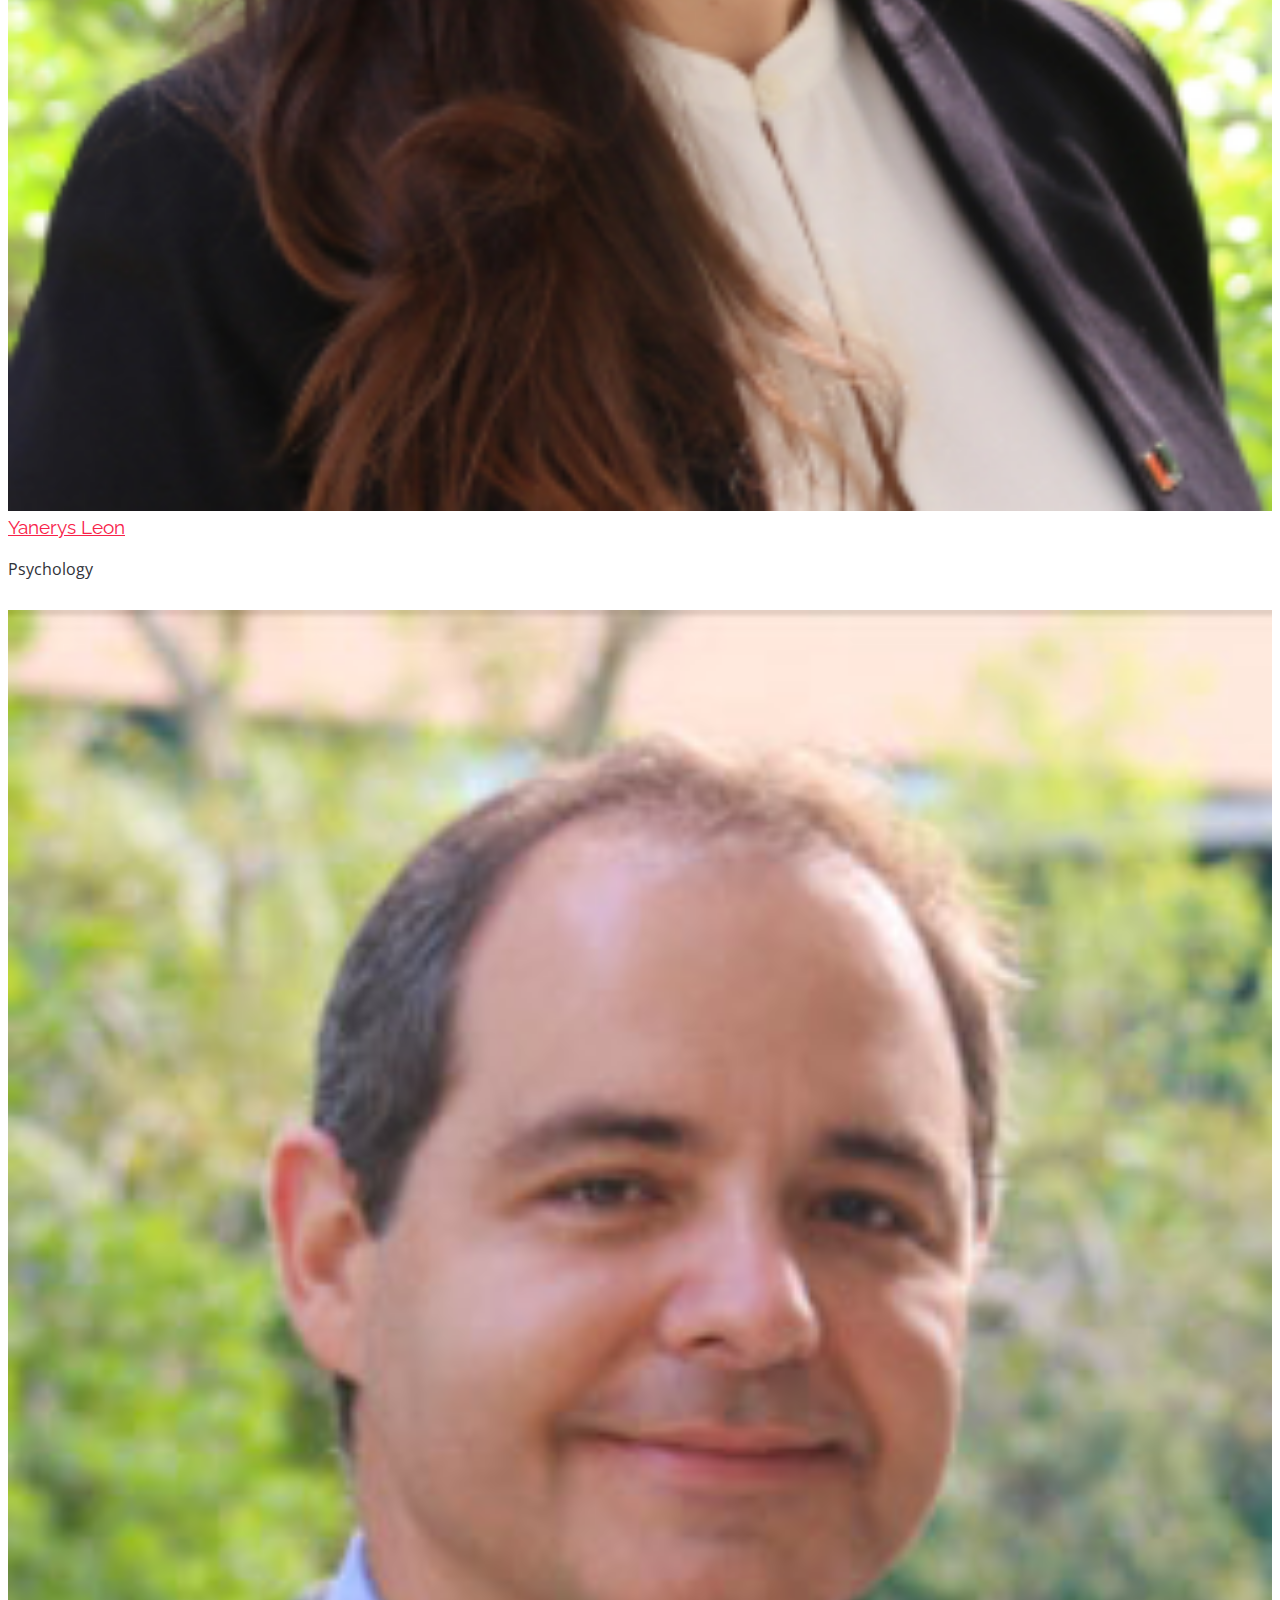
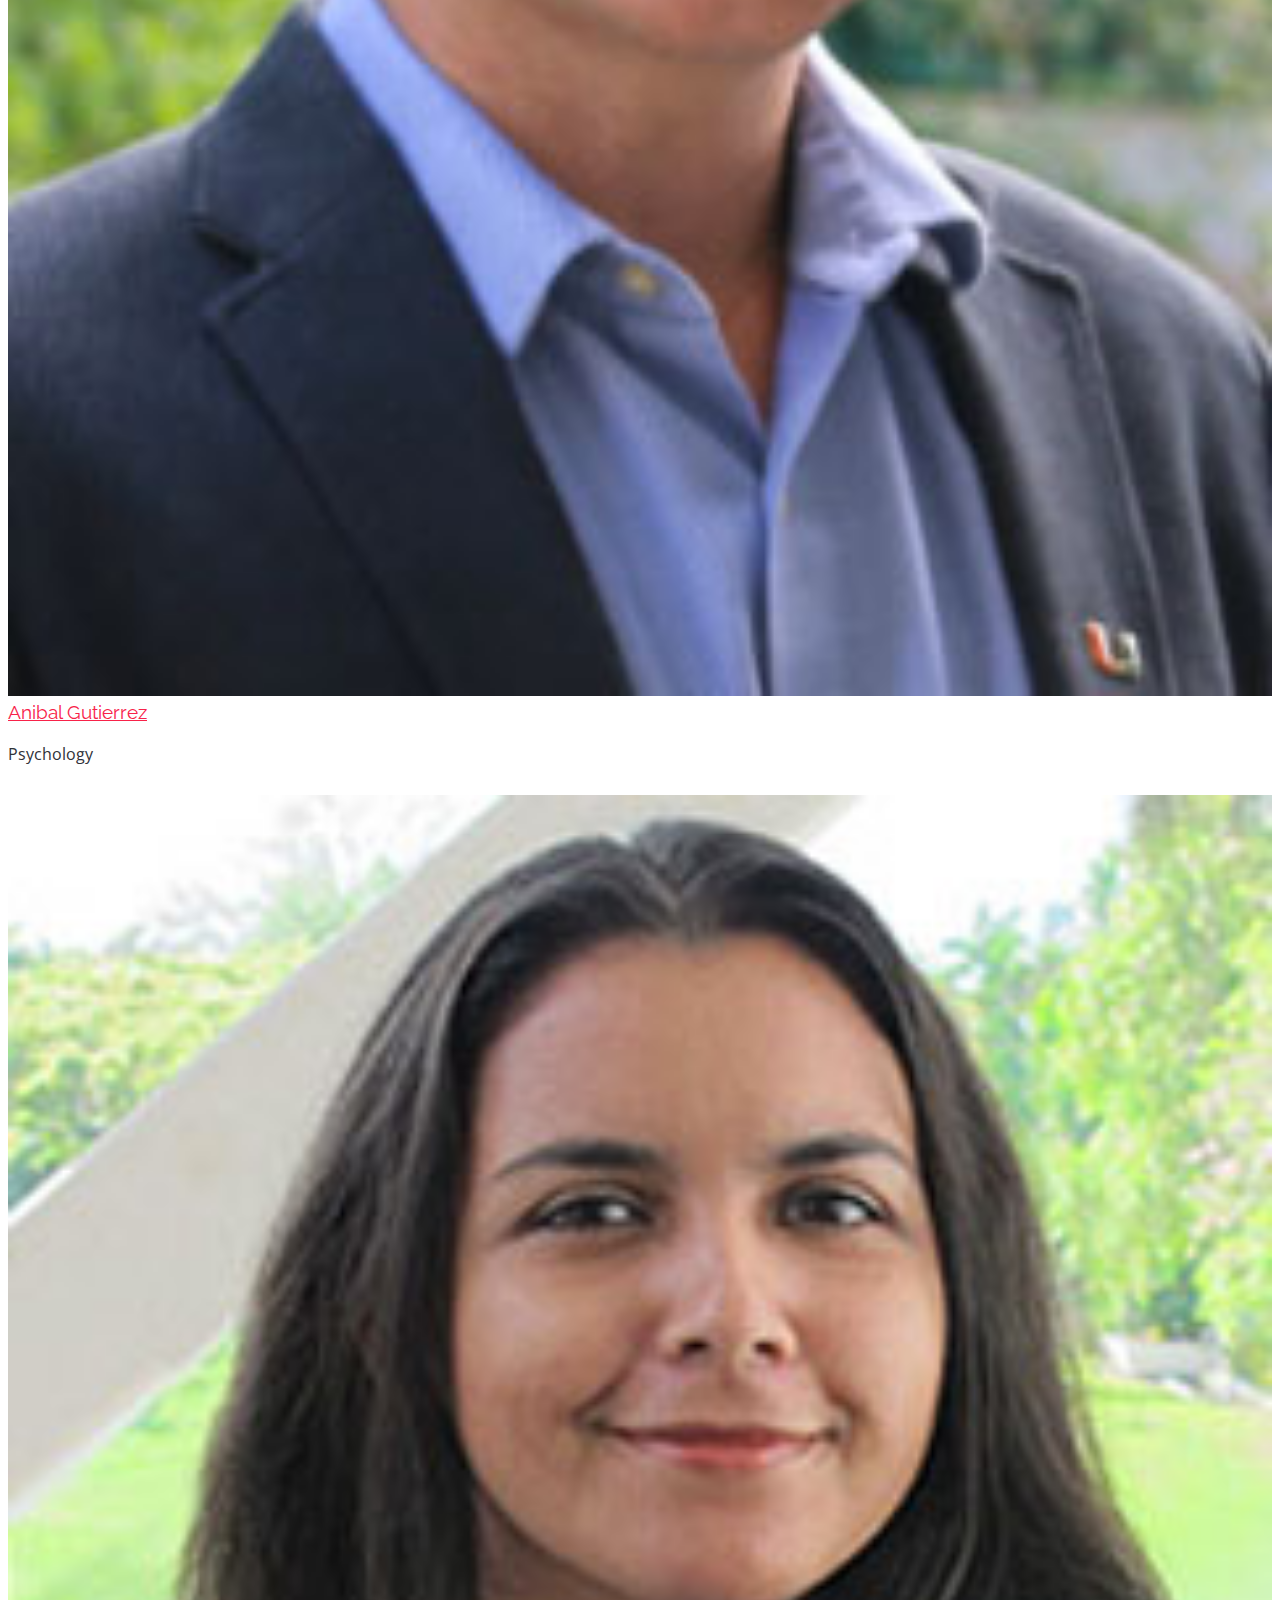
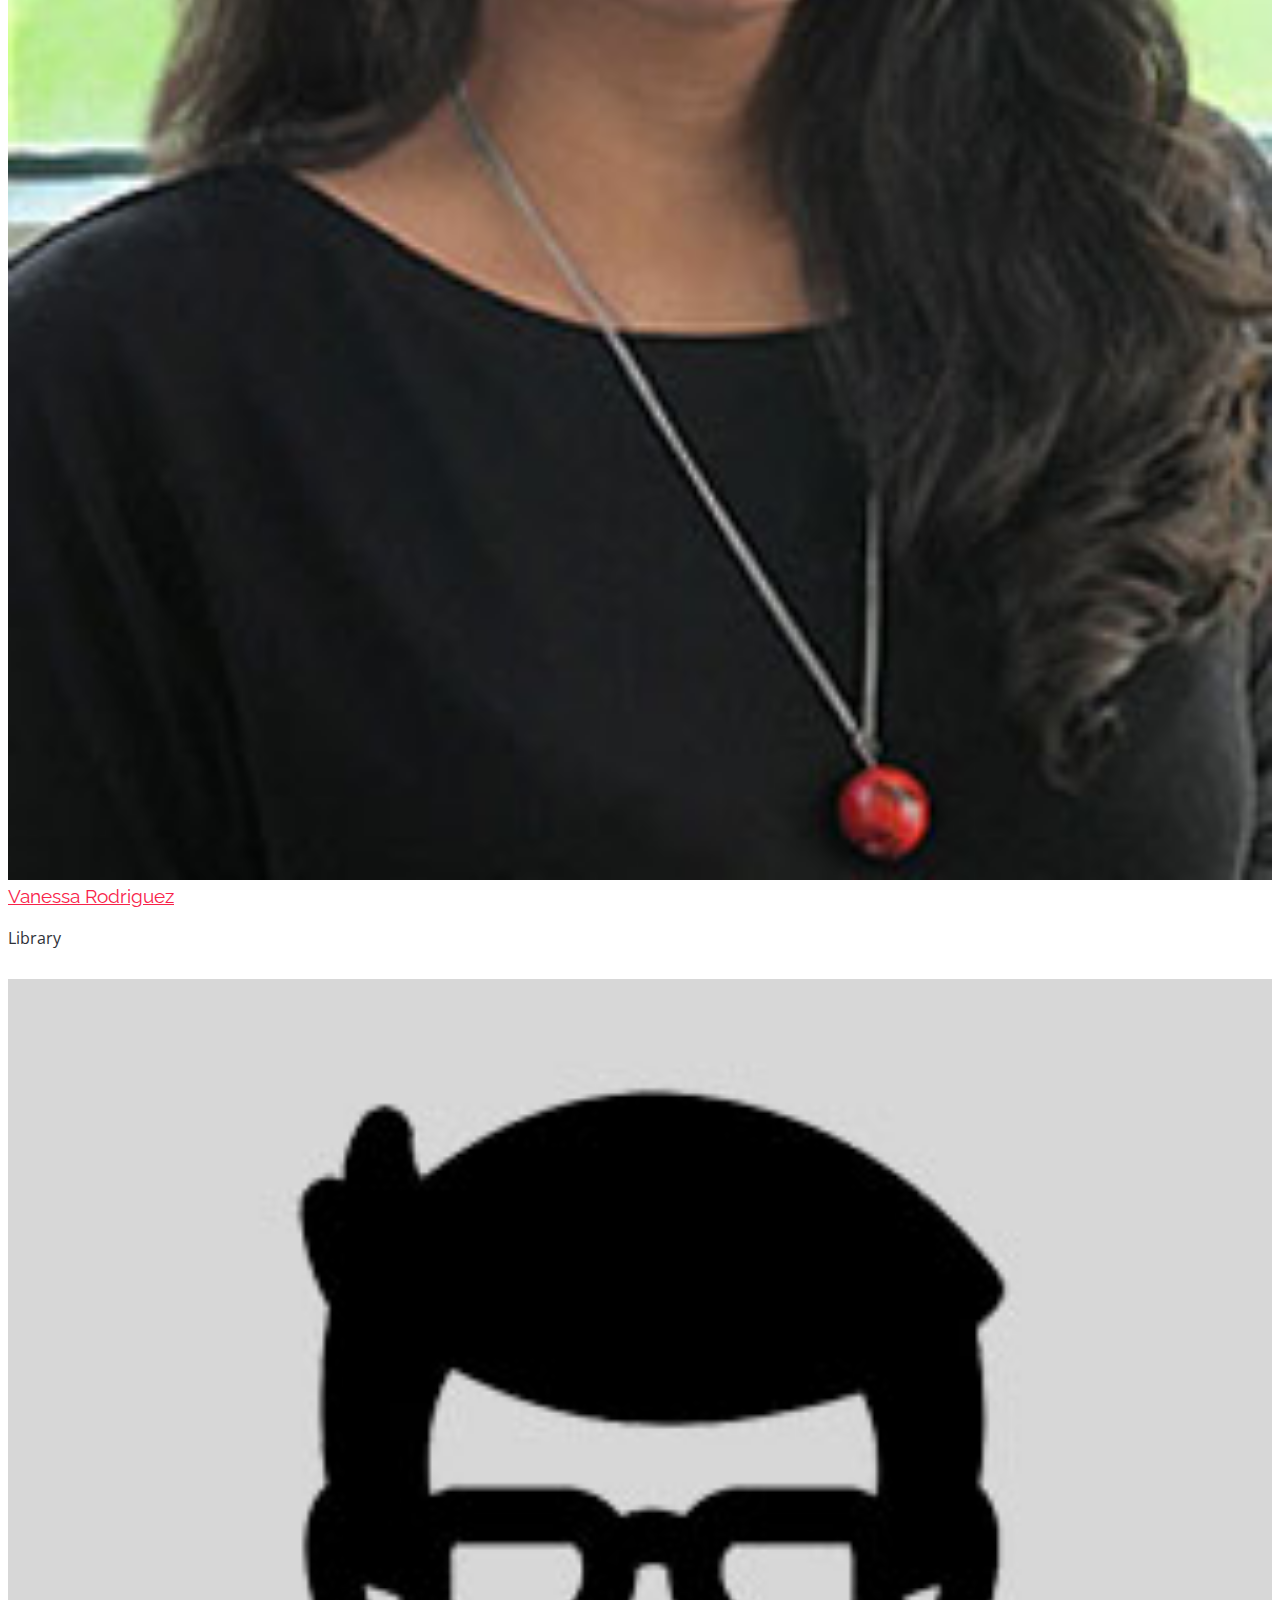
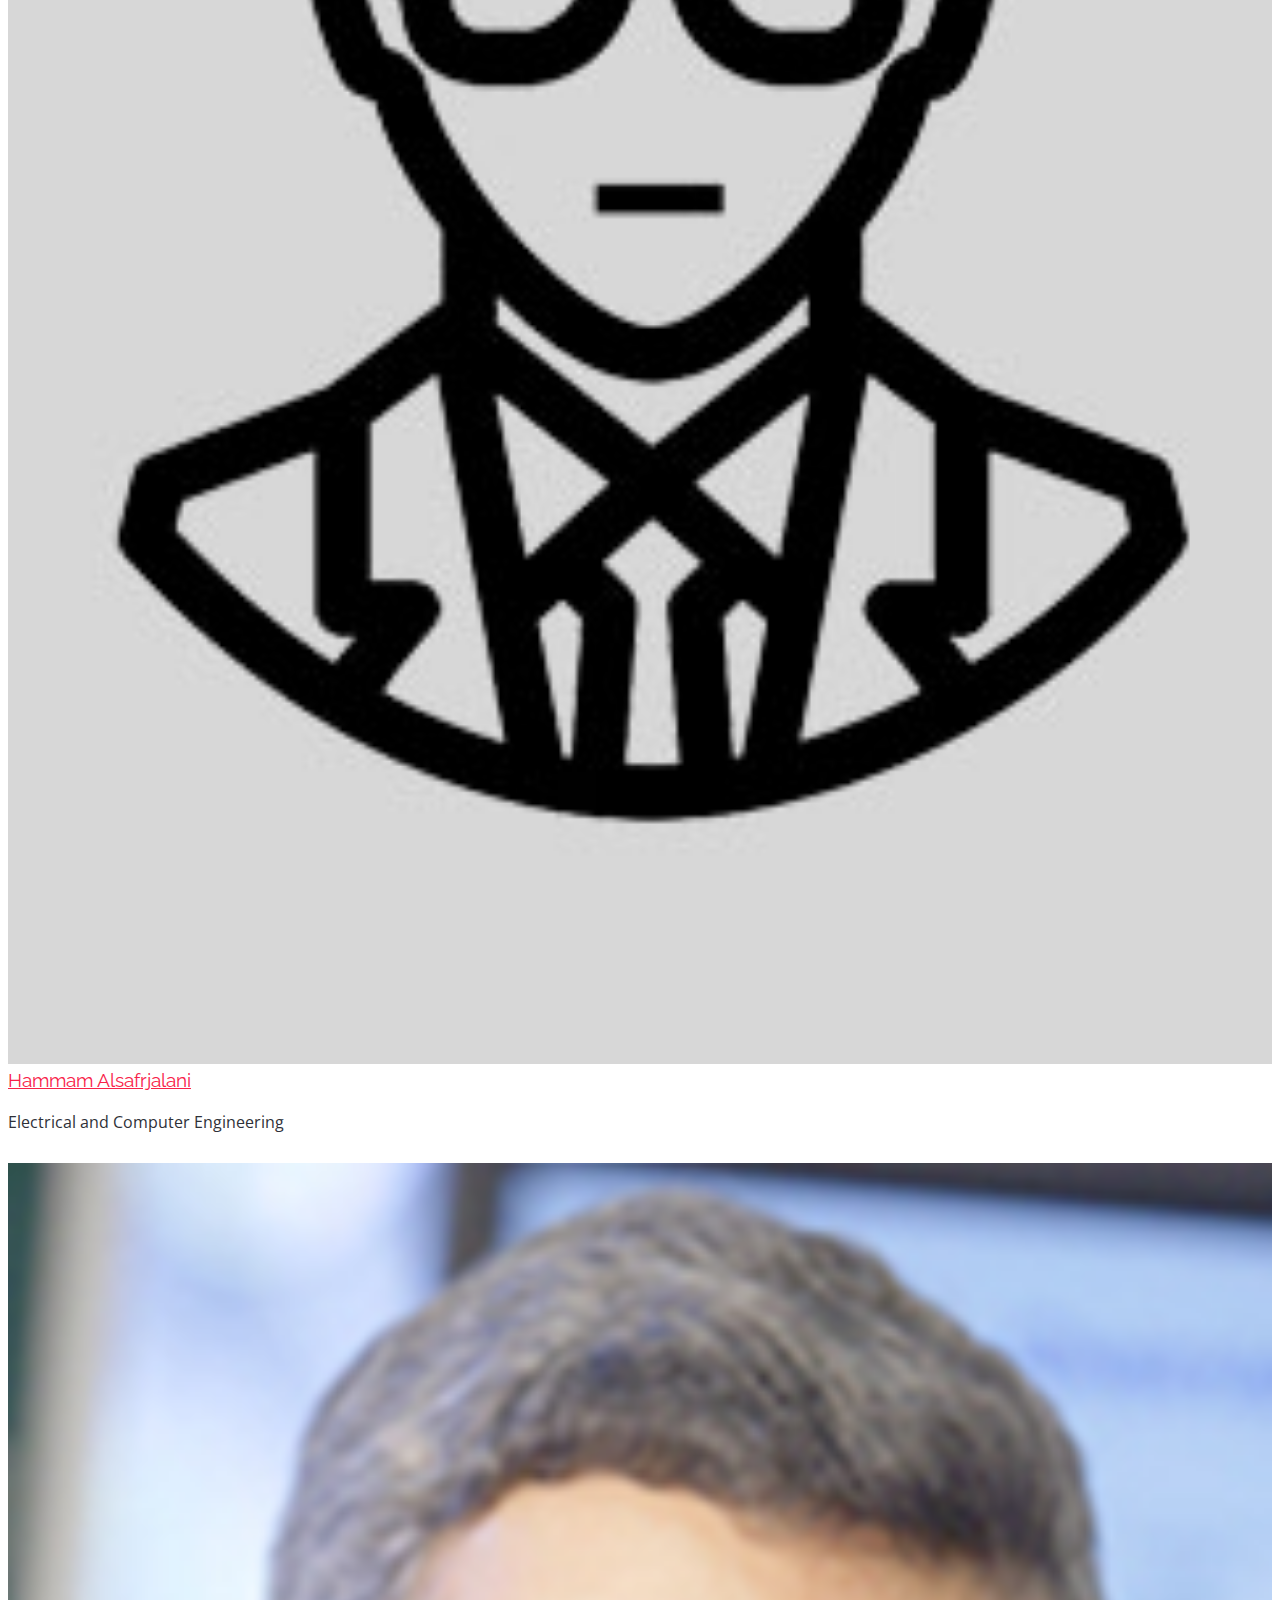
==== commit 086ba952: "harrisin update" ====
--- a/index.html
+++ b/index.html
@@ -71,7 +71,7 @@
   <section id="intro">
     <div class="intro-container" data-aos="zoom-in" data-aos-delay="100">
       <h1 class="mb-4 pb-0">Technology and<br><span>Behavior</span> Analysis</h1>
-      <p class="mb-4 pb-0">September 21st to 25th, 2020</p>
+      <p class="mb-4 pb-0">April 30th, 2022</p>
 
     </div>
   </section><!-- End Intro Section -->
@@ -94,7 +94,7 @@
           </div>
           <div class="col-lg-3">
             <h3>When</h3>
-            <p>September 2020<br>See the schedule for times</p>
+            <p>April 30th<br>See the schedule for times</p>
           </div>
         </div>
       </div>
@@ -111,12 +111,12 @@
         <div class="row">
           <div class="col-lg-4 col-md-6">
             <div class="speaker" data-aos="fade-up" data-aos-delay="100">
-              <img src="assets/img/speakers/b.jpg" alt="Annie Escalante & Andy Chavez" class="img-fluid">
-              <div class="details">
-                <h3><a href="annie-andy.html">Annie Escalante & Andy Chavez</a></h3>
-                <p>Behavior Me</p>
+              <img src="assets/img/speakers/b.jpg" alt="Manish Vaidya, Ph.D." class="img-fluid">
+              <div class="details">
+                <h3><a href="manish.html">Manish Vaidya, Ph.D.</a></h3>
+                <p>University of North Texas</p>
                 <div class="social">
-                  <a href="https://behaviorme.co/" target="_blank"><i class="fa fa-user-circle-o"></i></a>
+                  <a href="https://hps.unt.edu/manish-vaidya-phd" target="_blank"><i class="fa fa-user-circle-o"></i></a>
                 </div>
               </div>
             </div>
@@ -125,29 +125,29 @@
             <div class="speaker" data-aos="fade-up" data-aos-delay="200">
               <img src="assets/img/speakers/2.jpg" alt="Speaker 2" class="img-fluid">
               <div class="details">
-                <h3><a href="layng.html">Joe Layng</a></h3>
-                <p>Generategy</p>
+                <h3><a href="harrison.html">Antonio Harrison, Ph.D., BCBA-D</a></h3>
+                <p>VA3</p>
                 <div class="social">
-                  <a href="https://twitter.com/lrngscientist?lang=en" target="_blank"><i class="fa fa-twitter"></i></a>
-                  <a href="https://www.linkedin.com/in/t-v-joe-layng-996b9b4/" target="_blank"><i class="fa fa-linkedin"></i></a>
+             
+                  <a href="https://www.linkedin.com/in/drantonioharrison" target="_blank"><i class="fa fa-linkedin"></i></a>
                 </div>
               </div>
             </div>
           </div>
           <div class="col-lg-4 col-md-6">
             <div class="speaker" data-aos="fade-up" data-aos-delay="300">
-              <img src="assets/img/speakers/3.jpg" alt="Speaker 3" class="img-fluid">
-              <div class="details">
-                <h3><a href="cox.html">David Cox</a></h3>
-                <p>Endicott College</p>
+              <img src="assets/img/speakers/3.jpg" alt="Dr. Haylie L. Miller" class="img-fluid">
+              <div class="details">
+                <h3><a href="miller.html">Dr. Haylie L. Miller </a></h3>
+                <p>University of Michigan</p>
                 <div class="social">
-                  <a href="https://www.linkedin.com/in/coxdavidj/" target="_blank"><i class="fa fa-linkedin"></i></a>
-
-                </div>
-              </div>
-            </div>
-          </div>
-          <div class="col-lg-4 col-md-6">
+                  <a href="https://www.kines.umich.edu/directory/haylie-miller" target="_blank"><i class="fa fa-circle"></i></a>
+
+                </div>
+              </div>
+            </div>
+          </div>
+          <!-- <div class="col-lg-4 col-md-6">
             <div class="speaker" data-aos="fade-up" data-aos-delay="100">
               <img src="assets/img/speakers/4.jpg" alt="Speaker 4" class="img-fluid">
               <div class="details">
@@ -161,8 +161,8 @@
                 </div>
               </div>
             </div>
-          </div>
-          <div class="col-lg-4 col-md-6">
+          </div> -->
+          <!-- <div class="col-lg-4 col-md-6">
             <div class="speaker" data-aos="fade-up" data-aos-delay="200">
               <img src="assets/img/speakers/5.jpg" alt="Speaker 5" class="img-fluid">
               <div class="details">
@@ -177,8 +177,8 @@
                 </div>
               </div>
             </div>
-          </div>
-          <div class="col-lg-4 col-md-6">
+          </div> -->
+          <!-- <div class="col-lg-4 col-md-6"> -->
             <!-- <div class="speaker" data-aos="fade-up" data-aos-delay="300">
               <img src="assets/img/speakers/6.jpg" alt="Speaker 6" class="img-fluid">
               <div class="details">
@@ -203,25 +203,25 @@
       <div class="container" data-aos="fade-up">
         <div class="section-header">
           <h2>Event Schedule</h2>
-          <p>September 21st to 25th, 2020</p>
+          <p>April 30th, 2022</p>
         </div>
 
         <ul class="nav nav-tabs" role="tablist" data-aos="fade-up" data-aos-delay="100">
           <li class="nav-item">
-            <a class="nav-link active" href="#day-1" role="tab" data-toggle="tab">Monday</a>
+            <a class="nav-link active" href="#day-1" role="tab" data-toggle="tab">9:00AM</a>
           </li>
           <li class="nav-item">
-            <a class="nav-link" href="#day-2" role="tab" data-toggle="tab">Tuesday</a>
+            <a class="nav-link" href="#day-2" role="tab" data-toggle="tab">10:00AM</a>
           </li>
           <li class="nav-item">
-            <a class="nav-link" href="#day-3" role="tab" data-toggle="tab">Wednesday</a>
+            <a class="nav-link" href="#day-3" role="tab" data-toggle="tab">11:00AM</a>
           </li>
-          <li class="nav-item">
+          <!-- <li class="nav-item">
             <a class="nav-link" href="#day-4" role="tab" data-toggle="tab">Thursday</a>
           </li>
           <li class="nav-item">
             <a class="nav-link" href="#day-5" role="tab" data-toggle="tab">Friday</a>
-          </li>
+          </li> -->
         </ul>
 
         <h3 class="sub-heading">Expert speakers in the fields of behavior, education, and technology</h3>
@@ -234,14 +234,15 @@
            
 
             <div class="row schedule-item">
-              <div class="col-md-2"><time>September 21st<br>5:00 PM EST</time></div>
+              <div class="col-md-2"><time>April 30th<br>10:00 AM EST</time></div>
               <div class="col-md-10">
                 <div class="speaker">
                   <img src="assets/img/speakers/2.jpg" alt="Joe Layng">
                 </div>
-                <h4>Joe Layng <span>Generategy</span></h4>
-                <p><strong>The Importance of Consequential Contingency Analysis to AI and ML</strong></p>
-                <p>It is difficult to pick up a magazine or read an online news app today that does not include a story about artificial intelligence or machine learning. Some are describing new advances, some describe the amazing benefits, and yet others express grave warnings. Behavior analysis as a field needs to be prepared to critically evaluate, embrace, and maximize their potential. What is often overlooked, however, is how a consequential contingency analysis may inform AI. This presentation will focus on some possible contributions of a contingency analysis to AI beyond simple reinforcement learning models and suggest that expunging the ghost from the machine may lead to more rapid advancements. We will begin with the “hard problem,” consciousness, and then proceed to look at what we know about some of the variables that account for complex human behavior. It will be argued that when AI begins to fully account for these variables progress will be greatly accelerated, and designing feeling and conscious systems may be possible sooner than many think. 
+                <h4>Antonio Harrison, Ph.D., BCBA-D <br><span>VA3</span></h4>
+                <p><strong>Title: Clinical Application Utilizing Virtual Reality: A Whole New World </strong></p>
+                <p>
+                  As one of the first humans to ever be inside of a virtual reality world, not as an avatar, but through Mixed Reality, Dr. Harrison has applied his skills as a Behavior Analyst to the world of Virtual Reality for the past 2 years. His talk will focus on the work he is doing in health, sports, and fitness; share some of the insights and approaches to skill acquisition and life enhancement; the potential future applications of VR with respect to Behavior Analysis and clinical practitioners; as well as, the ethical responsibility that comes with the use of virtual reality as a modality for application of our science.  
                 </p>
               </div>
             </div>
@@ -254,15 +255,14 @@
           <div role="tabpanel" class="col-lg-9  tab-pane fade" id="day-2">
             
            <div class="row schedule-item">
-              <div class="col-md-2"><time>September 22nd<br>5:00 PM EST</time></div>
+              <div class="col-md-2"><time>April 30th<br>11:00 AM EST</time></div>
               <div class="col-md-10">
                 <div class="speaker">
-                  <img src="assets/img/speakers/5.jpg" alt="Rick Kubina">
-                </div>
-                <h4>Rick Kubina <span>Penn State</span></h4>
-                <p><strong>The 6 D’s of Exponential Technologies: An Entrepreneur’s Tale </strong></p>
-                <p>The pace of technological change is occurring at a breathtaking speed. We are experiencing exponential growth. When technologies seem to come out of nowhere or old tech is obsolete in 2 years, we encounter exponential change: the rate of change is getting faster. No industry is untouched by the rapid digitization of our world. My field of expertise is behavior analysis, the science of behavior. Understanding the rise of tech and digitization trends in an industry opens an avenue for entrepreneurs and those who see opportunity. In 2013 I enrolled in a TechCelerator offered at The Pennsylvania State University. Since that time, I co-founded, ran, and successfully exited a company that digitized a process used in behavior analysis called precision teaching. The following presentation is my tale, which has all the elements of every startup: big dreams, forming a team of professionals, the highs of landing the first enterprise customer, to the lows of having to let employees go, the stress of making payroll every month and going into debt, and the realization we were not going to be the next Google or Facebook.</p>
-              </div>
+                  <img src="assets/img/speakers/3.jpg" alt="Haylie L. Miller, Ph.D.">
+                </div>
+                <h4>Haylie L. Miller, Ph.D. <br><span>University of Michigan</span></h4>
+                <p><br><strong>Serious games: Using virtual reality, eye-tracking, and movement science to understand autism</strong></p>
+<p>The field of rehabilitation science coined the term “serious games” to describe games with an underlying therapeutic or assessment purpose. In recent years, the serious gaming industry has exploded, in part due to the increased availability of home-based gaming systems that use virtual or augmented reality controlled by the player’s eye or body movement. The adoption of serious games in the autism community is relatively new, and there are important unanswered questions about the appropriateness of these tools for assessment and intervention. What individual characteristics make someone a good fit for a technology-driven approach? Are there some aspects of autism that lend themselves to technological advancement, and others that do not? Do the benefits of technology-driven approaches outweigh the cost and time when compared to standard of care? What potential harms may result? In this interactive presentation, participants will (1) learn about emerging technologies and their application to diagnosis, intervention, and outcome assessment in autism; (2) discuss potential opportunities and barriers to use of serious games in their specific contexts; (3) consider which domains of autism lend themselves to technology-driven approaches, and (4) learn about recent research using serious games to assess vision, movement, and functional ability in autism. </p>            </div>
             </div>
  
 
@@ -273,44 +273,20 @@
           <div role="tabpanel" class="col-lg-9  tab-pane fade" id="day-3">
           
              <div class="row schedule-item">
-              <div class="col-md-2"><time>September 23rd<br>5:00 PM EST</time></div>
+              <div class="col-md-2"><time>April 30th<br>12:00 AM EST</time></div>
               <div class="col-md-10">
                 <div class="speaker">
-                  <img src="assets/img/speakers/b.jpg" alt="Caterina Falleni">
-                </div>
-                <h4>Annie Escalante and Andy Chavez <span> Behavior Me</span></h4>
-                <p>
-                  When BF Skinner created the operant chamber in the 1930s, Skinner wanted to experiment and gain a better understanding on the learning contingencies of varying organisms. The operant chamber allowed for Skinner and his fellow researchers to test and program for specific learning contingencies by systematically reinforcing certain behaviors, while simultaneously receiving immediate feedback based on their various responses. In our modern era, we need to start looking at emerging technologies and see how we can integrate said technologies into our current workflow, learning systems, and processes. Virtual reality allows us to create environments of our own making, where the developer and the content creator are able to conceptualize essential learning contingencies. In this presentation, Annie Escalante and Andy Chavez, co-founders at BehaviorMe, will dive deep into the historical context of virtual reality, explore current use cases, and discuss future applications of this revolutionary learning tool. The presentation will end with a live demonstration, displaying an internal and external observation of a virtual reality training simulation. 
-                </p>
+                  <img src="assets/img/speakers/b.jpg" alt="Manish Vaidya, Ph.D.">
+                </div>
+                <h4>Manish Vaidya, Ph.D.<br><span> University of North Texas</span></h4>
+             
                 <p>
                     <strong>
-                      Learning Objectives: 
+                     Title
                     </strong>
-                    <ul>
-                        <li>
-                          Attendees will be able to describe different types of virtual learning environments and opportunities
-                        </li>
-                        <li>
-                          Attendees will be able to describe ethical considerations when using and developing virtual learning environments 
-                        </li>
-                    </ul>
+           
                 </p>
-                <p>
-                    <strong>
-                      CEU Offering: 
-                    </strong>
-                    <ul>
-                        <li>
-                          Learning CEU: 1.0
-                        </li>
-                        <li>
-                          Supervision CEU: 0
-                        </li>
-                        <li>
-                          Ethics CEU: 0 
-                        </li>
-                    </ul>
-                </p>
+               
               </div>
             </div>
 
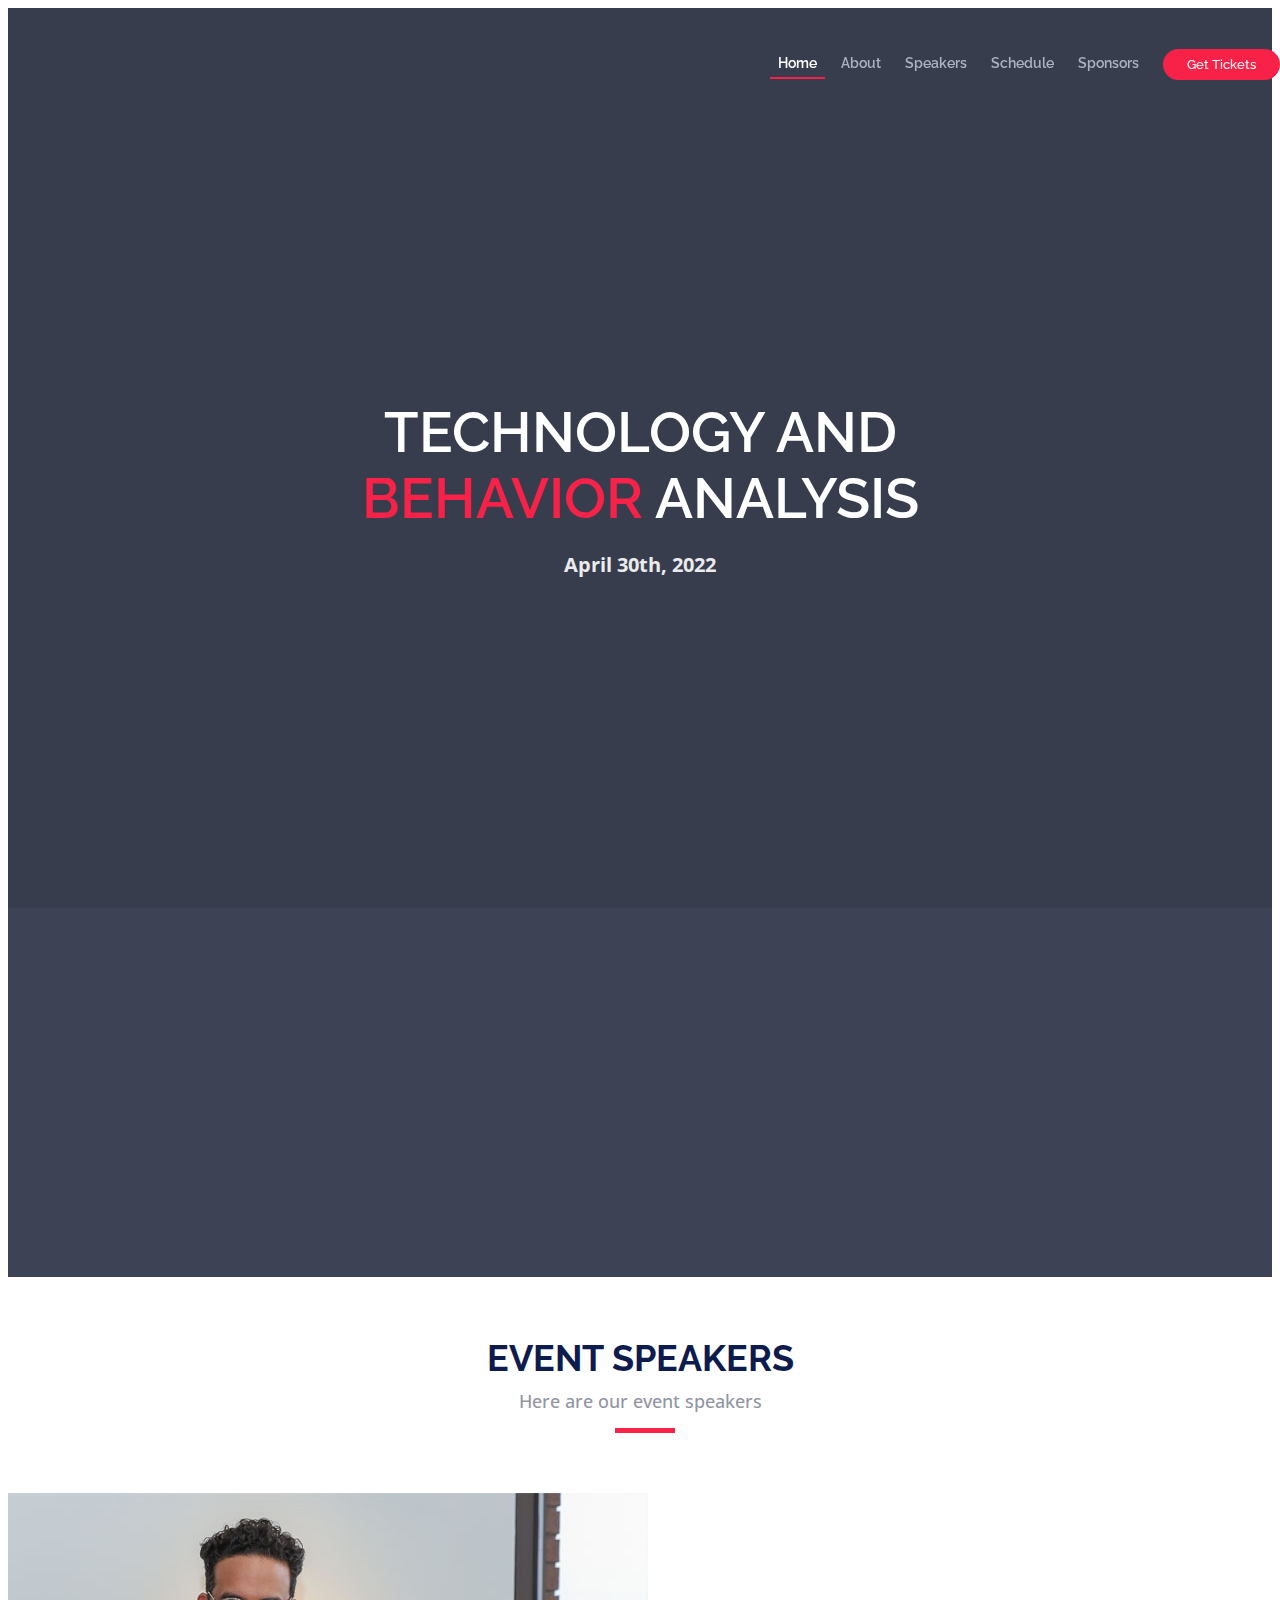
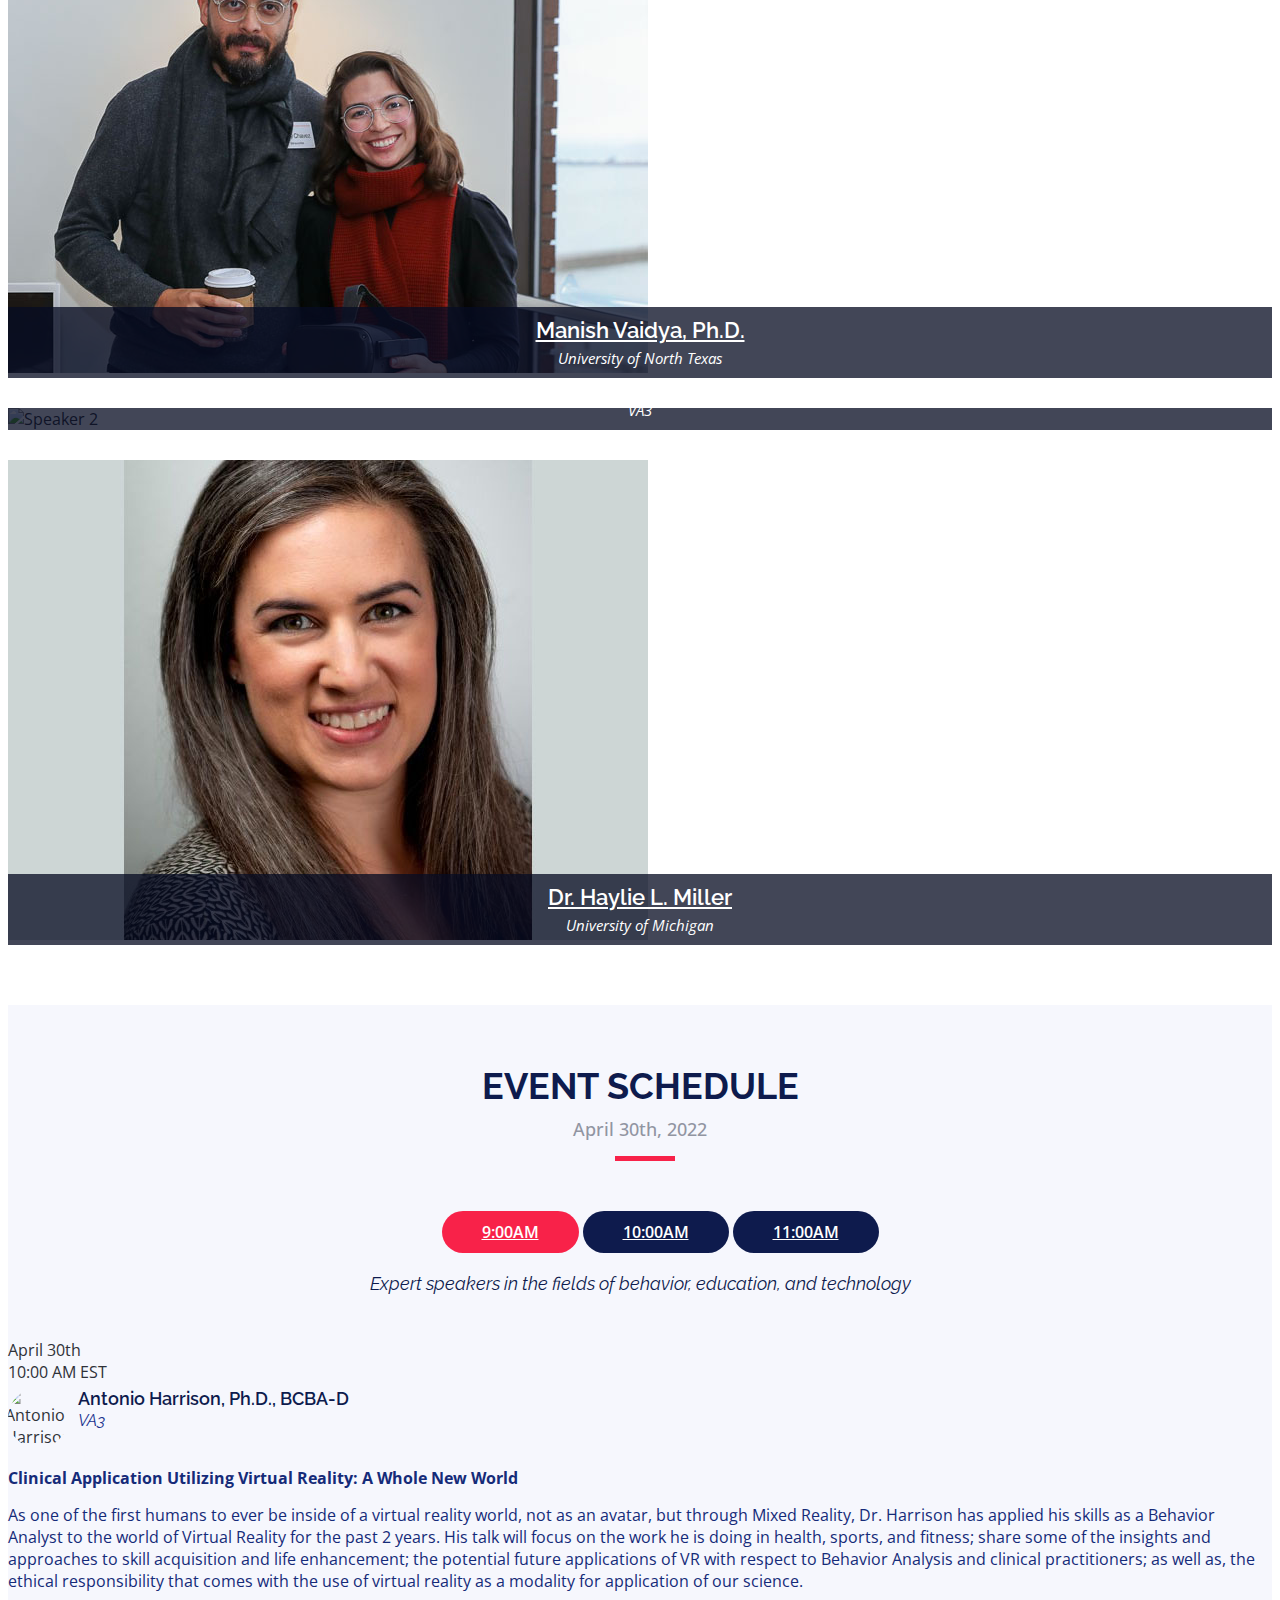
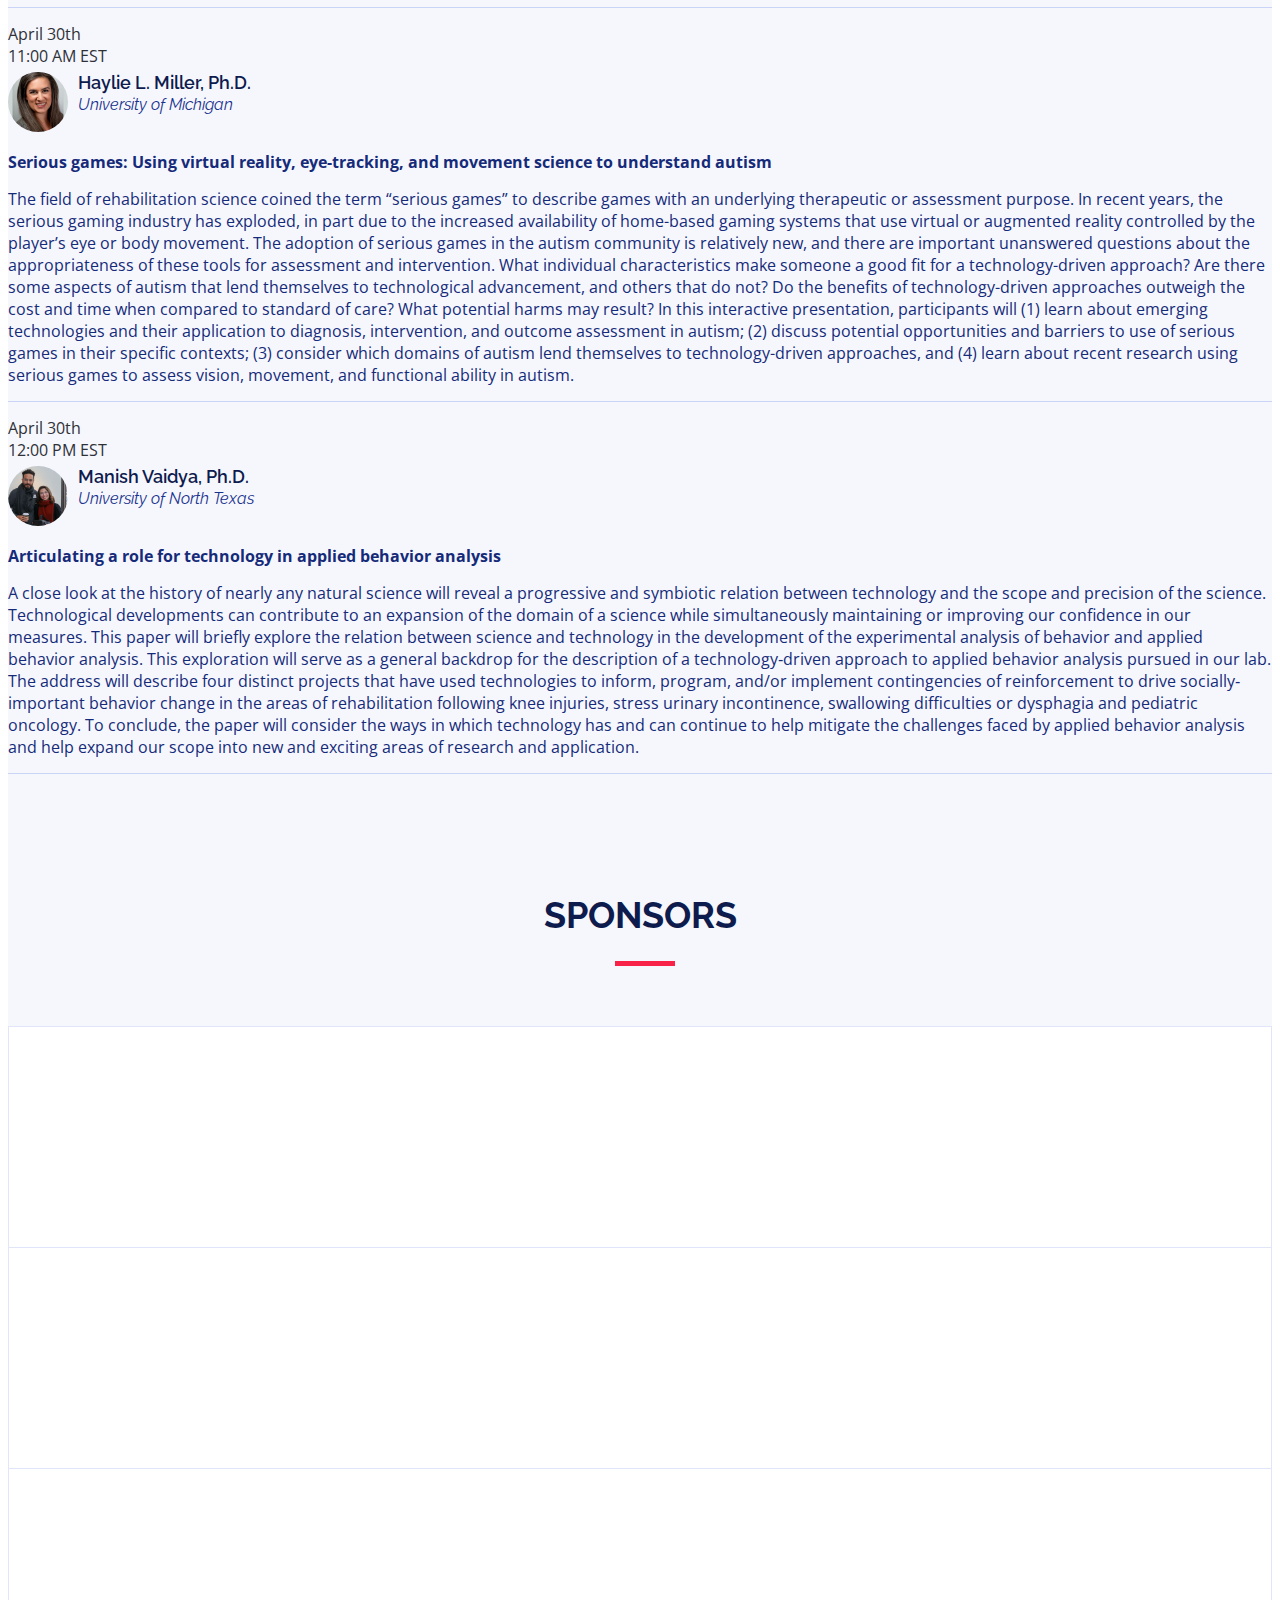
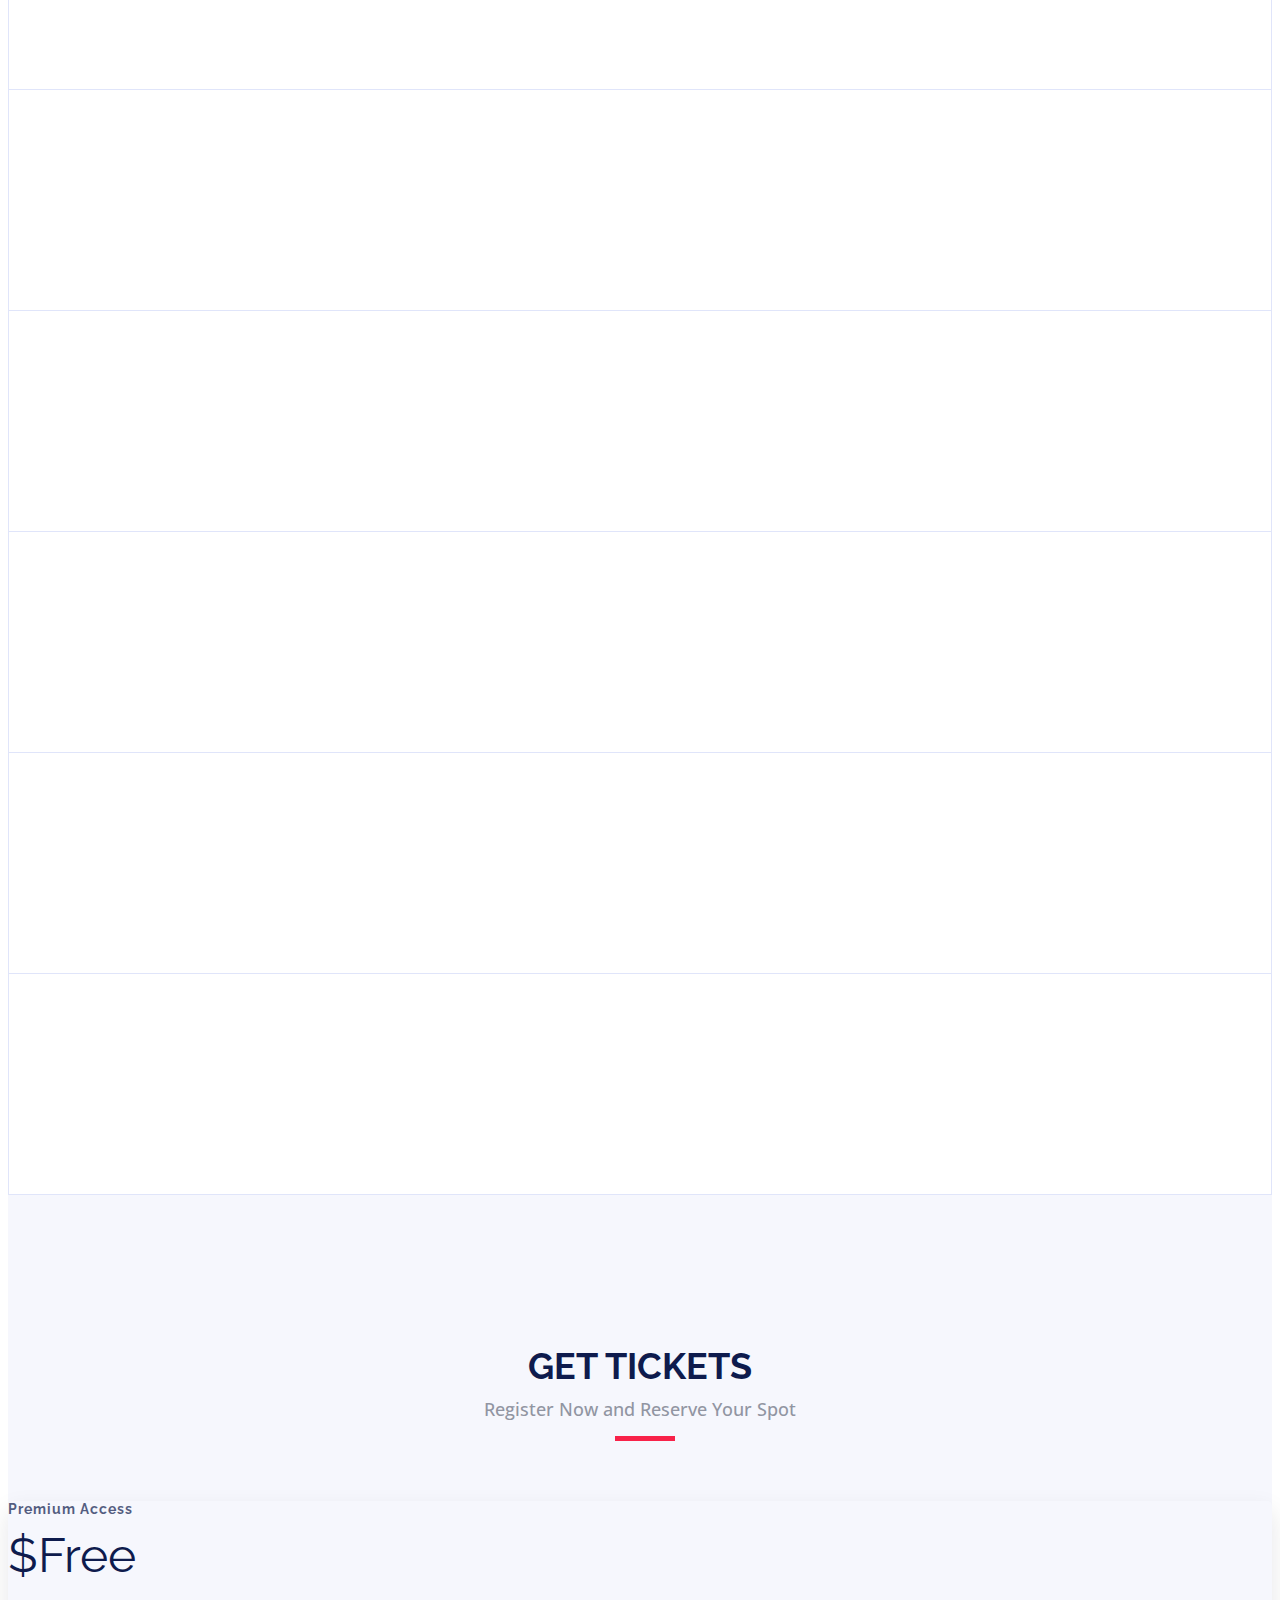
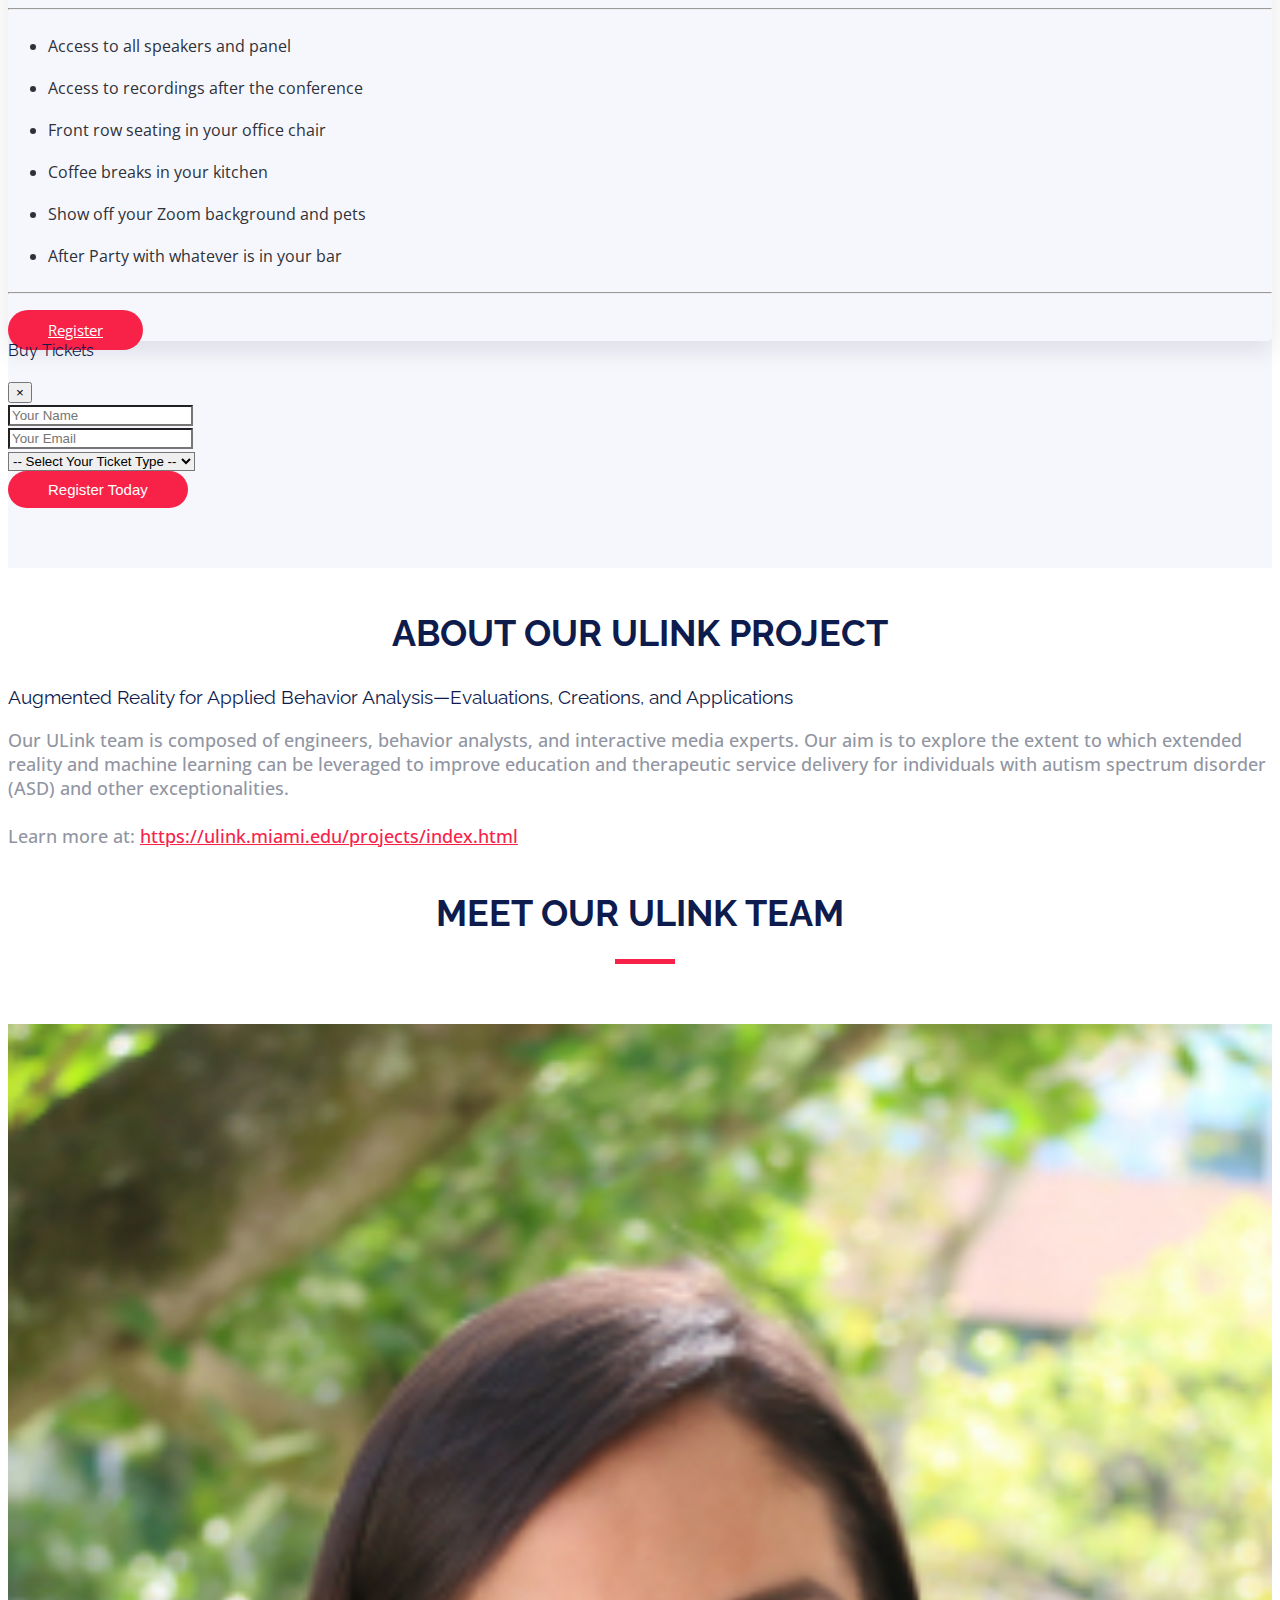
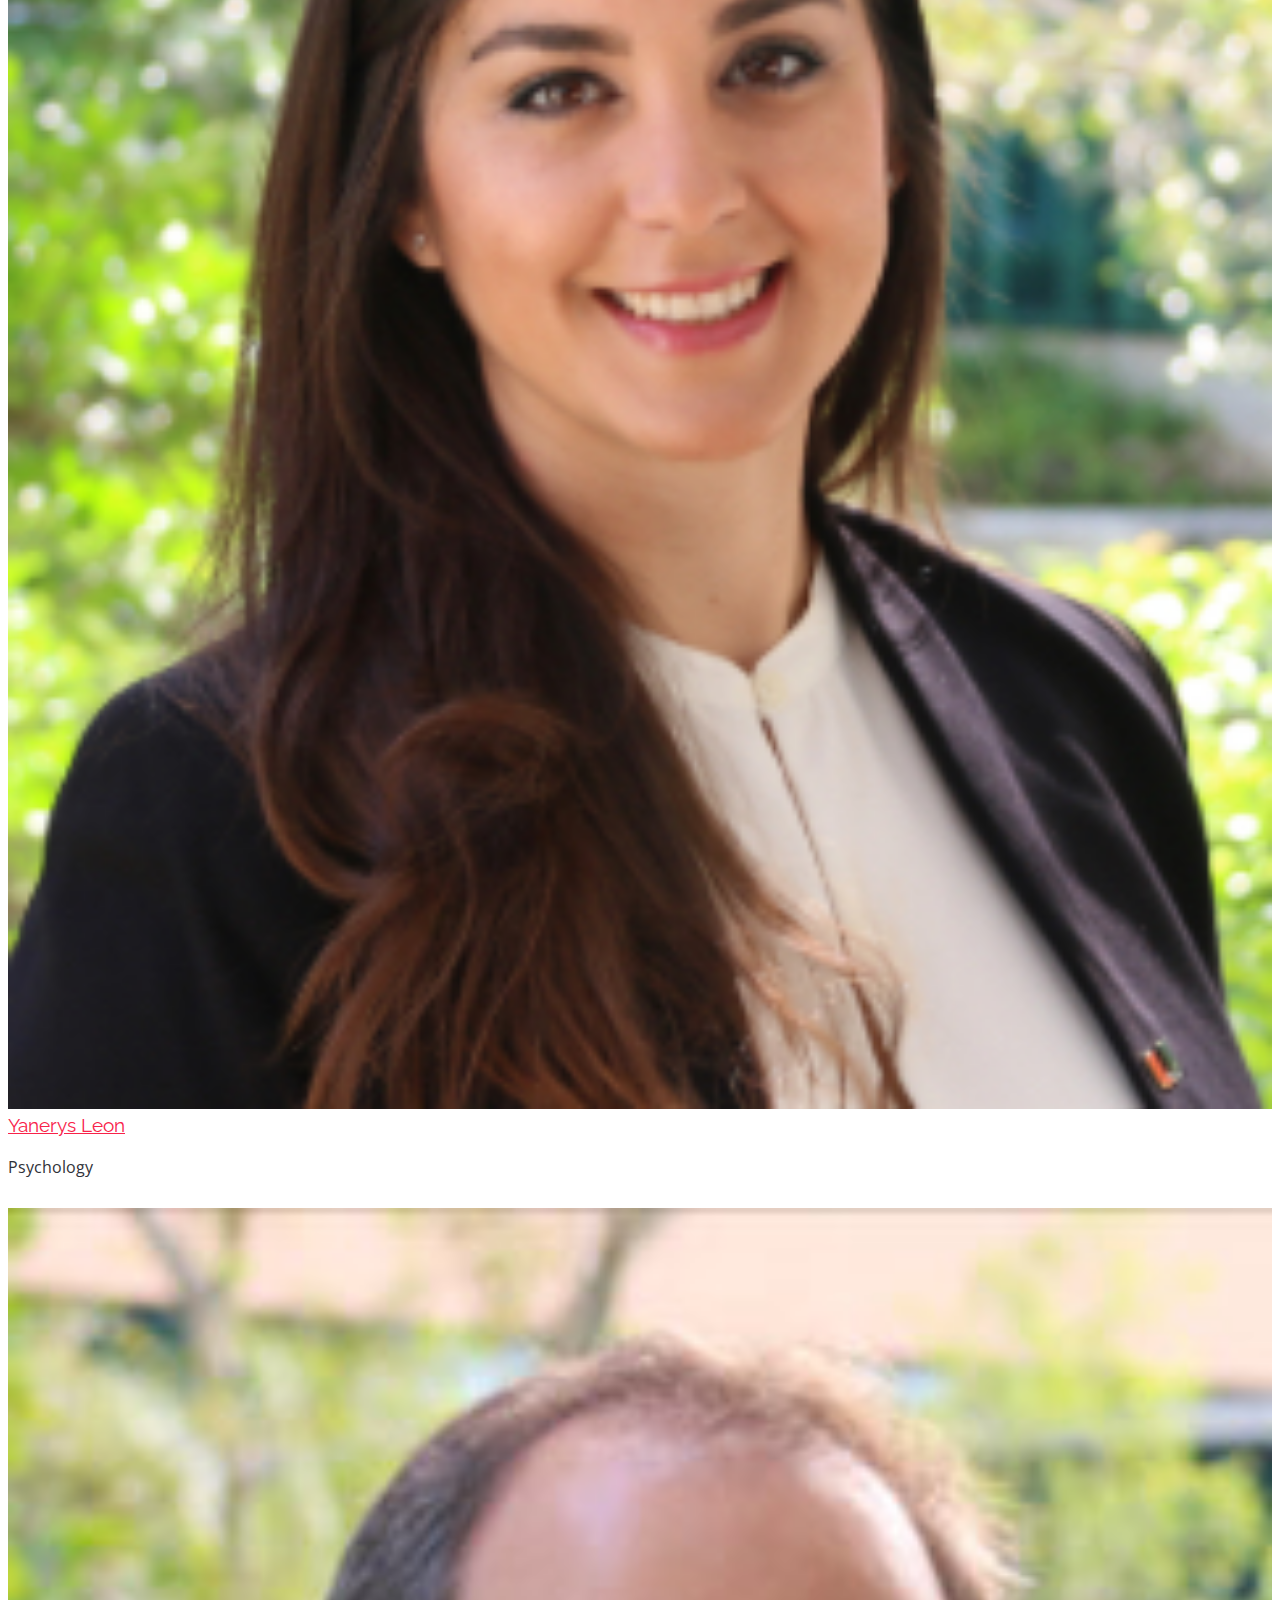
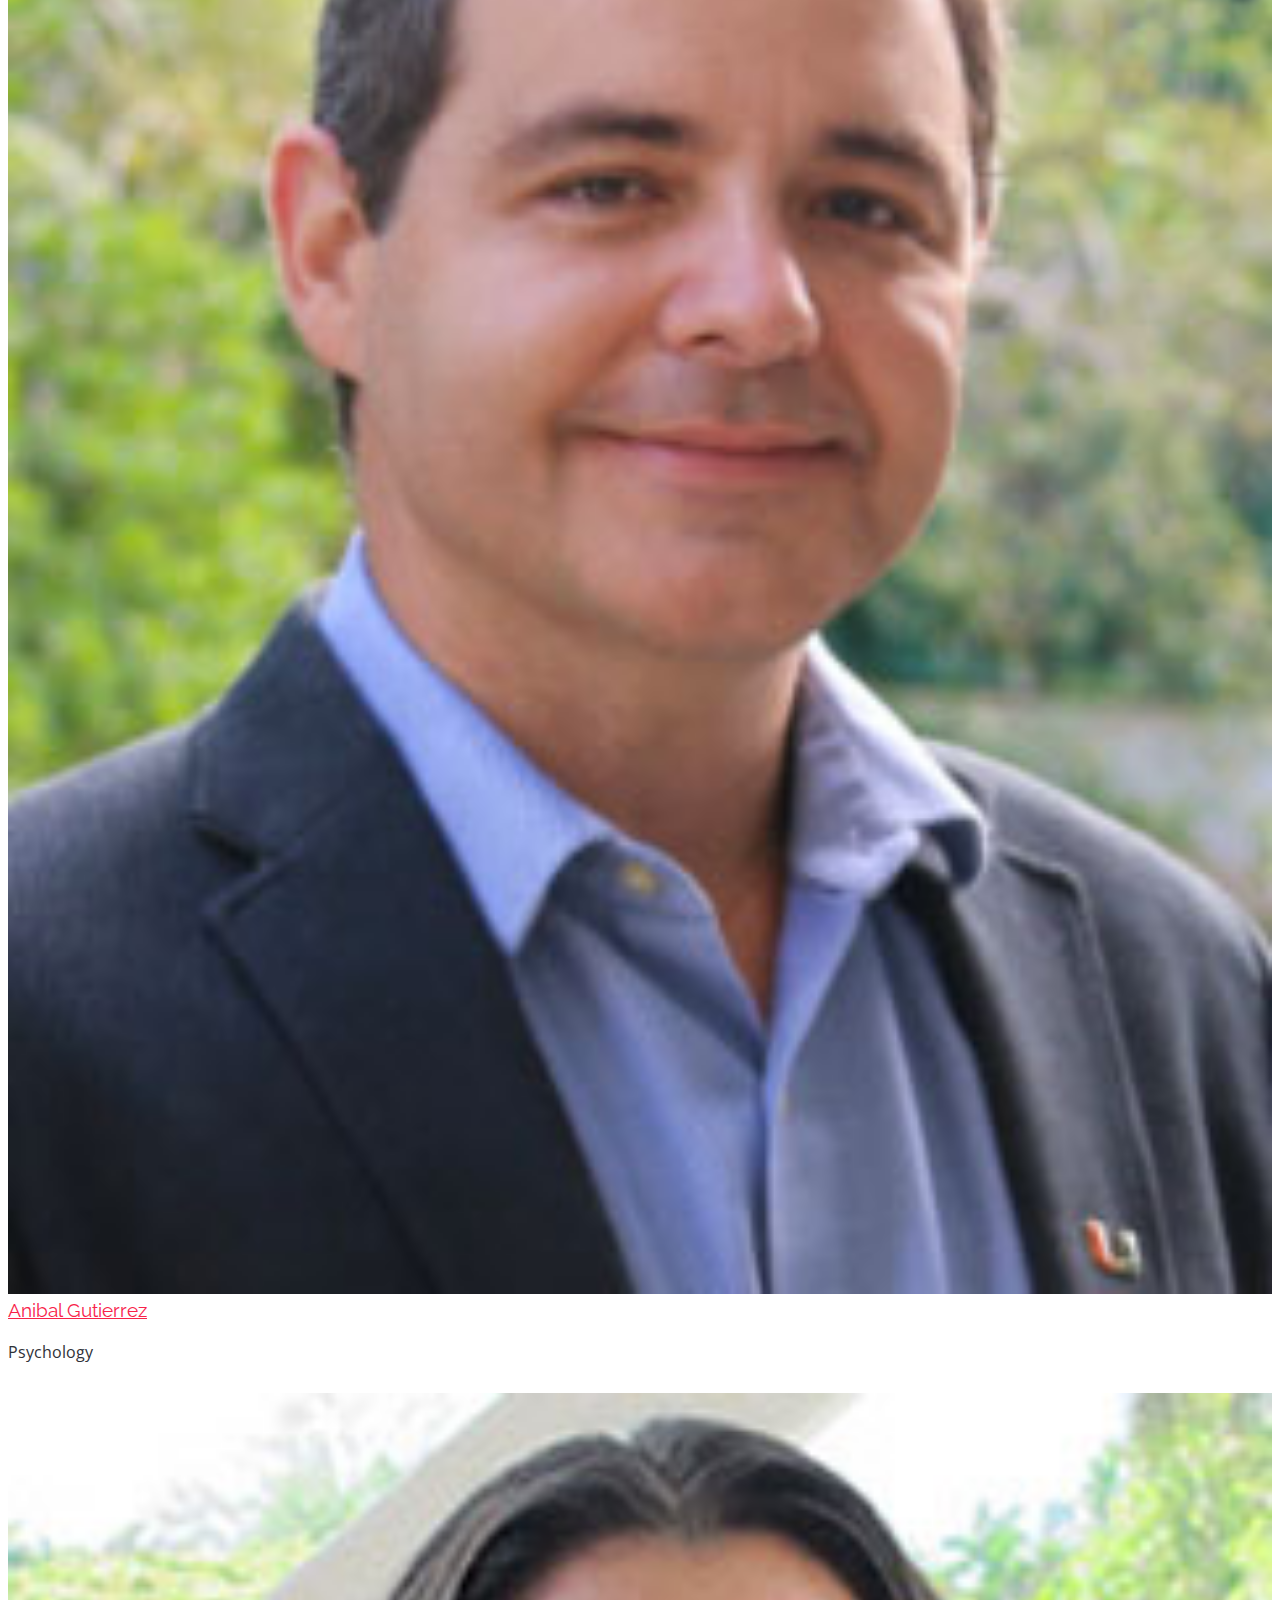
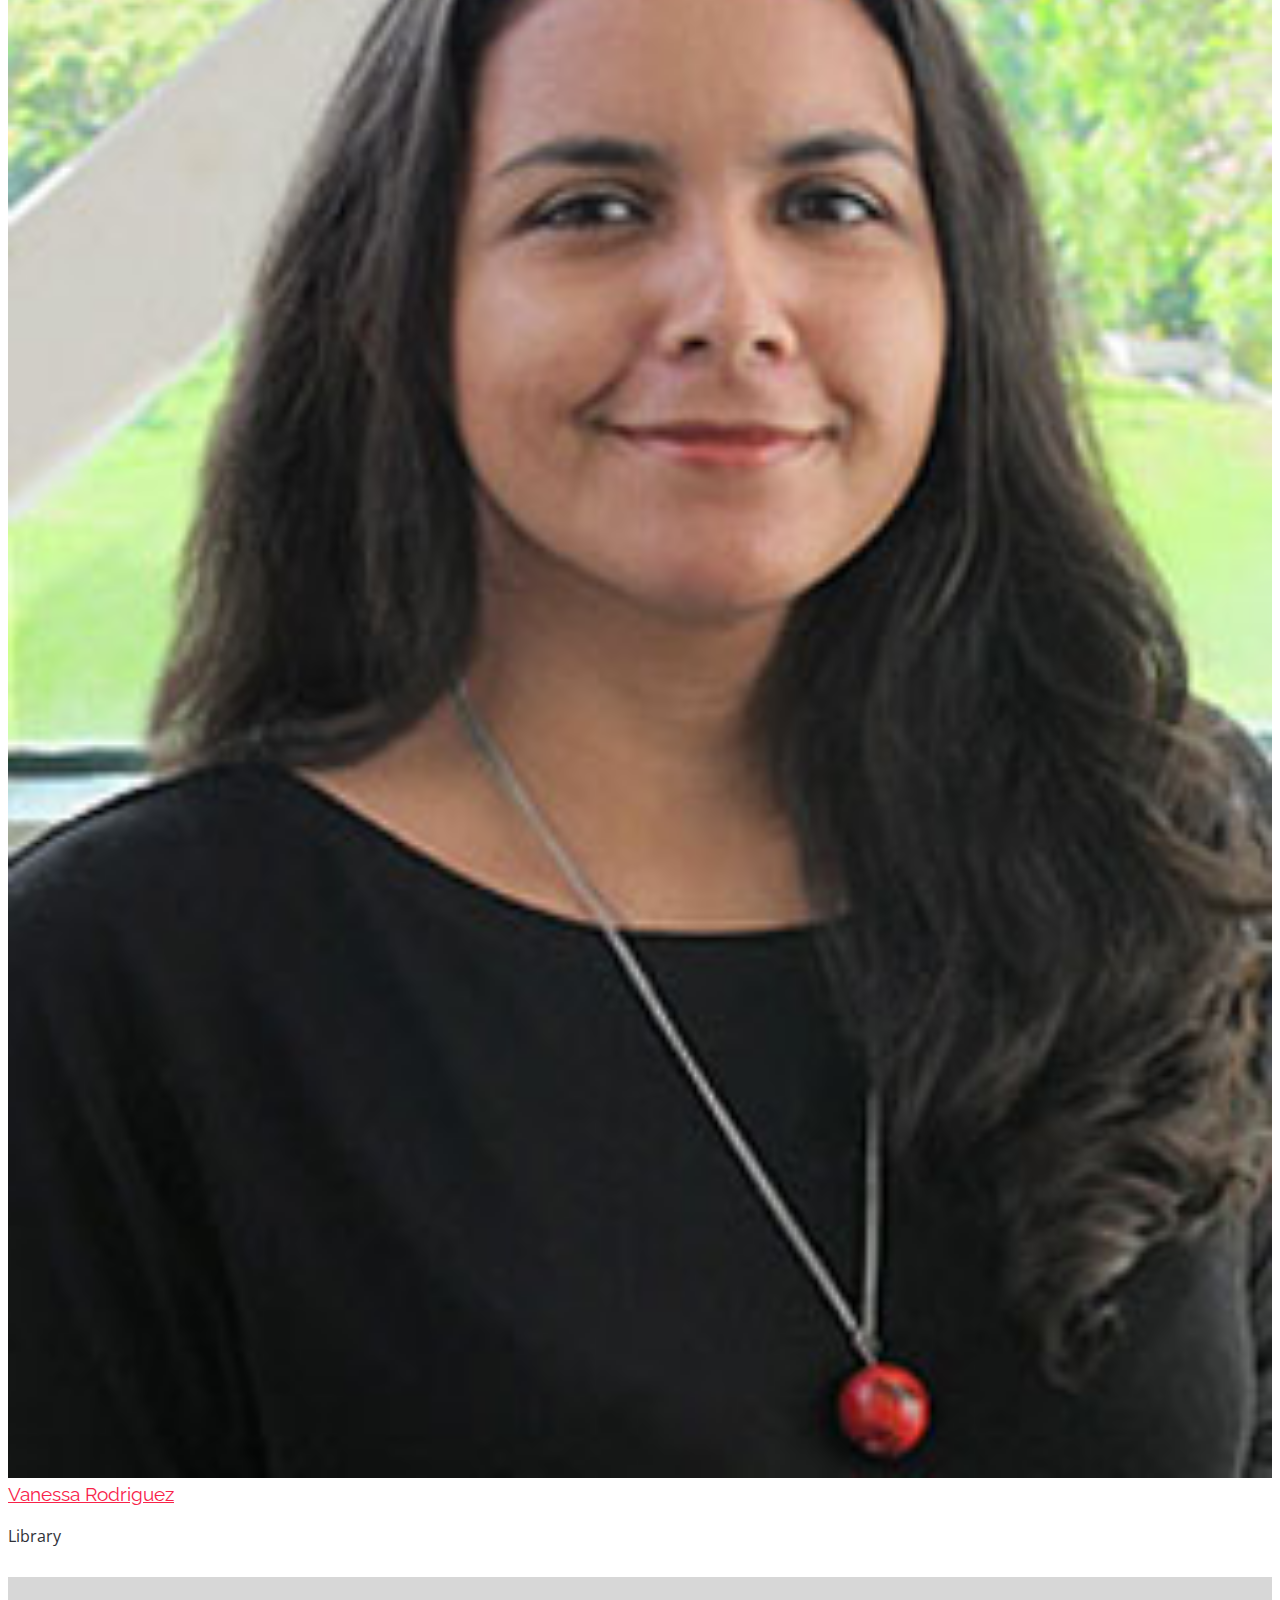
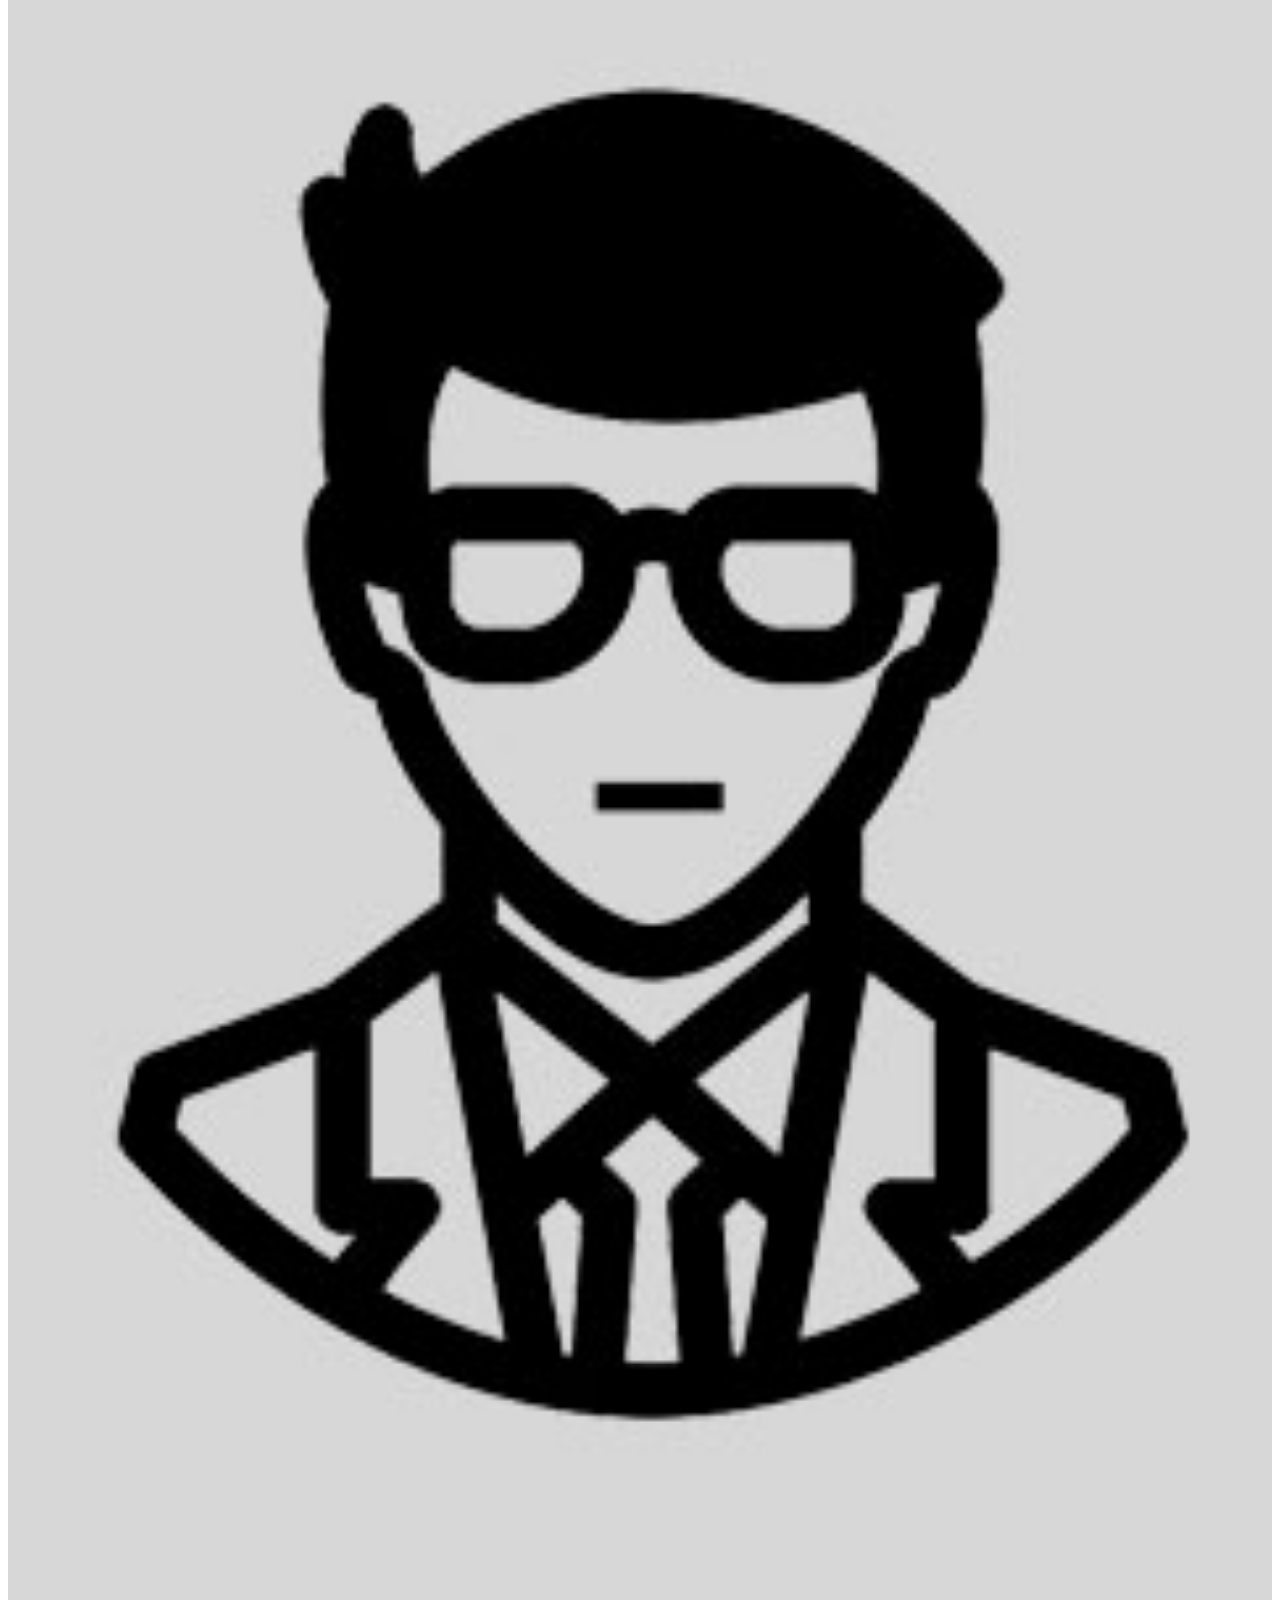
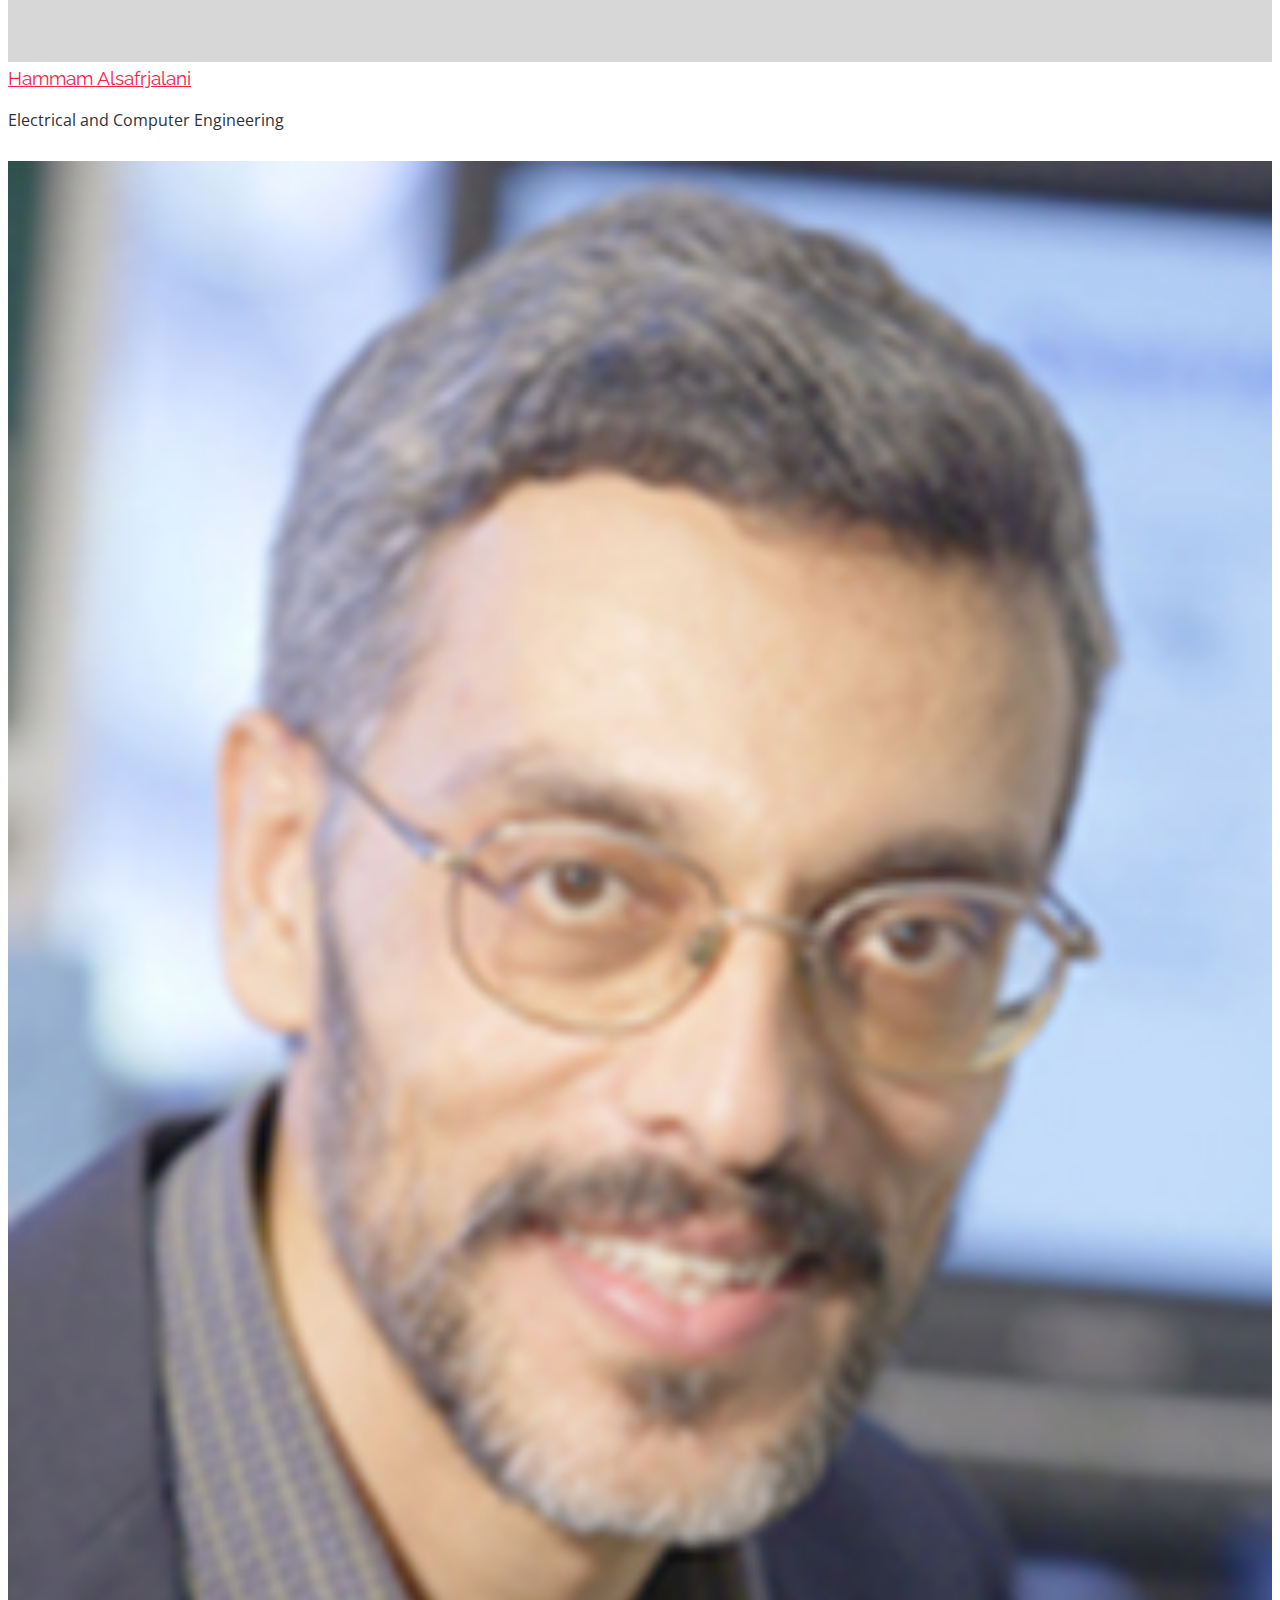
==== commit 23a92066: "register link and manish talk" ====
--- a/index.html
+++ b/index.html
@@ -85,7 +85,7 @@
           <div class="col-lg-6">
             <h2>About The Event</h2>
             <p>
-              Join us for an illuminating week with influential people, ideas, and research from diverse backgrounds in the arenas of Behavior Analysis and Technology. Each day brings a new expert speaker culminating in a panel discussion at the end of the week. 
+              Join us for an illuminating week with influential people, ideas, and research from diverse backgrounds in the arenas of Behavior Analysis and Technology. Each day brings a new expert speaker culminating in a panel discussion at the end of the week.
             </p>
           </div>
           <div class="col-lg-3">
@@ -128,7 +128,7 @@
                 <h3><a href="harrison.html">Antonio Harrison, Ph.D., BCBA-D</a></h3>
                 <p>VA3</p>
                 <div class="social">
-             
+
                   <a href="https://www.linkedin.com/in/drantonioharrison" target="_blank"><i class="fa fa-linkedin"></i></a>
                 </div>
               </div>
@@ -157,7 +157,7 @@
                   <a href="https://reginegilbert.com/" target="_blank"><i class="fa fa-user-circle-o"></i></a>
                   <a href="https://twitter.com/reg_inee" target="_blank"><i class="fa fa-twitter"></i></a>
                   <a href="https://www.linkedin.com/in/reginegilbert/" target="_blank"><i class="fa fa-linkedin"></i></a>
-                
+
                 </div>
               </div>
             </div>
@@ -230,30 +230,30 @@
 
           <!-- Schdule Day 1 -->
           <div role="tabpanel" class="col-lg-9 tab-pane fade show active" id="day-1">
-         
-           
+
+
 
             <div class="row schedule-item">
               <div class="col-md-2"><time>April 30th<br>10:00 AM EST</time></div>
               <div class="col-md-10">
                 <div class="speaker">
-                  <img src="assets/img/speakers/2.jpg" alt="Joe Layng">
+                  <img src="assets/img/speakers/2.jpg" alt="Antonio Harrison">
                 </div>
                 <h4>Antonio Harrison, Ph.D., BCBA-D <br><span>VA3</span></h4>
-                <p><strong>Title: Clinical Application Utilizing Virtual Reality: A Whole New World </strong></p>
+                <p><br><strong>Clinical Application Utilizing Virtual Reality: A Whole New World </strong></p>
                 <p>
-                  As one of the first humans to ever be inside of a virtual reality world, not as an avatar, but through Mixed Reality, Dr. Harrison has applied his skills as a Behavior Analyst to the world of Virtual Reality for the past 2 years. His talk will focus on the work he is doing in health, sports, and fitness; share some of the insights and approaches to skill acquisition and life enhancement; the potential future applications of VR with respect to Behavior Analysis and clinical practitioners; as well as, the ethical responsibility that comes with the use of virtual reality as a modality for application of our science.  
+                  As one of the first humans to ever be inside of a virtual reality world, not as an avatar, but through Mixed Reality, Dr. Harrison has applied his skills as a Behavior Analyst to the world of Virtual Reality for the past 2 years. His talk will focus on the work he is doing in health, sports, and fitness; share some of the insights and approaches to skill acquisition and life enhancement; the potential future applications of VR with respect to Behavior Analysis and clinical practitioners; as well as, the ethical responsibility that comes with the use of virtual reality as a modality for application of our science.
                 </p>
               </div>
             </div>
- 
+
 
           </div>
           <!-- End Schdule Day 1 -->
 
           <!-- Schdule Day 2 -->
           <div role="tabpanel" class="col-lg-9  tab-pane fade" id="day-2">
-            
+
            <div class="row schedule-item">
               <div class="col-md-2"><time>April 30th<br>11:00 AM EST</time></div>
               <div class="col-md-10">
@@ -264,29 +264,30 @@
                 <p><br><strong>Serious games: Using virtual reality, eye-tracking, and movement science to understand autism</strong></p>
 <p>The field of rehabilitation science coined the term “serious games” to describe games with an underlying therapeutic or assessment purpose. In recent years, the serious gaming industry has exploded, in part due to the increased availability of home-based gaming systems that use virtual or augmented reality controlled by the player’s eye or body movement. The adoption of serious games in the autism community is relatively new, and there are important unanswered questions about the appropriateness of these tools for assessment and intervention. What individual characteristics make someone a good fit for a technology-driven approach? Are there some aspects of autism that lend themselves to technological advancement, and others that do not? Do the benefits of technology-driven approaches outweigh the cost and time when compared to standard of care? What potential harms may result? In this interactive presentation, participants will (1) learn about emerging technologies and their application to diagnosis, intervention, and outcome assessment in autism; (2) discuss potential opportunities and barriers to use of serious games in their specific contexts; (3) consider which domains of autism lend themselves to technology-driven approaches, and (4) learn about recent research using serious games to assess vision, movement, and functional ability in autism. </p>            </div>
             </div>
- 
+
 
           </div>
           <!-- End Schdule Day 2 -->
 
           <!-- Schdule Day 3 -->
           <div role="tabpanel" class="col-lg-9  tab-pane fade" id="day-3">
-          
+
              <div class="row schedule-item">
-              <div class="col-md-2"><time>April 30th<br>12:00 AM EST</time></div>
+              <div class="col-md-2"><time>April 30th<br>12:00 PM EST</time></div>
               <div class="col-md-10">
                 <div class="speaker">
                   <img src="assets/img/speakers/b.jpg" alt="Manish Vaidya, Ph.D.">
                 </div>
                 <h4>Manish Vaidya, Ph.D.<br><span> University of North Texas</span></h4>
-             
+
                 <p>
-                    <strong>
-                     Title
+                    <strong><br>
+                     Articulating a role for technology in applied behavior analysis
                     </strong>
-           
+
                 </p>
-               
+               <p>A close look at the history of nearly any natural science will reveal a progressive and symbiotic relation between technology and the scope and precision of the science. Technological developments can contribute to an expansion of the domain of a science while simultaneously maintaining or improving our confidence in our measures. This paper will briefly explore the relation between science and technology in the development of the experimental analysis of behavior and applied behavior analysis. This exploration will serve as a general backdrop for the description of a technology‐driven approach to applied behavior analysis pursued in our lab. The address will describe four distinct projects that have used technologies to inform, program, and/or implement contingencies of reinforcement to drive socially‐important behavior change in the areas of rehabilitation following knee injuries, stress urinary incontinence, swallowing difficulties or dysphagia and pediatric oncology. To conclude, the paper will consider the ways in which technology has and can continue to help mitigate the challenges faced by applied behavior analysis and help expand our scope into new and exciting areas of research and application.
+               </p>
               </div>
             </div>
 
@@ -294,68 +295,10 @@
           </div>
           <!-- End Schdule Day 3 -->
 
-                    <!-- Schdule Day 4 -->
-                    <div role="tabpanel" class="col-lg-9  tab-pane fade" id="day-4">
-          
-                      <div class="row schedule-item">
-                       <div class="col-md-2"><time>September 24th<br>5:00 PM EST</time></div>
-                       <div class="col-md-10">
-                         <div class="speaker">
-                           <img src="assets/img/speakers/4.jpg" alt="Regine Gilbert">
-                         </div>
-                         <h4>Regine Gilbert <span>NYU Tandon</span></h4>
-                         <p><strong>Inclusive Design for a Digital World</strong></p>
-                         <p>In the ever-changing landscape of Education and Technology, we are all designers. Shaping future experiences is all of our responsibility. </p>
-                         <p>In this interactive session, we will employ strategies to create collaboration, inclusive, and accessible experiences.</p>
-                         <p>Regine Gilbert, author of <em>Inclusive Design for a Digital World: Designing with Accessibility in mind</em>, will lead the session. Participants will walk away with real-world resources for creating more inclusive experiences. </p>
-                       <p>Key Takeaways:
-                         <ol>
-                           <li>Application of Universal Design Learning </li>
-                           <li>The importance of accessible Design</li>
-                           <li>Goals of Inclusive Design</li>
-                           <li>Resources for accessible and inclusive practices</li>
-                         </ol>
-                       </p>
-                        </div>
-                     </div>
-         
-         
-                   </div>
-                   <!-- End Schdule Day 4 -->
-
-
-                             <!-- Schdule Day 5 -->
-          <div role="tabpanel" class="col-lg-9  tab-pane fade" id="day-5">
-          
-            <div class="row schedule-item">
-             <div class="col-md-2"><time>September 25th<br>4:00 PM EST</time>
-              <br><br><br><br><br><br><br><br><br><br><br><br><br><br><br>
-              <div class="col-md-2"><time>September 25th<br>5:00 PM EST</time></div>
-            </div>
-             <div class="col-md-10">
-               <div class="speaker">
-                 <img src="assets/img/speakers/3.jpg" alt="David Cox">
-               </div>
-               <h4>David Cox <span>Endicott College</span></h4>
-               <p><strong>Applied Behavior Analysis and Artificial Intelligence.</strong></p>
-               <p>The printing press, compass, antibiotics, and steam engine are but a few examples of technological advances that significantly changed the way humans live. Modern advances in artificial intelligence (AI) technology and access are arguably shifting human-environment interactions at similar scale. In medicine, researchers are leveraging advances in AI to improve the speed and efficiency of existing interventions, as well as to identify novel therapeutic approaches. Though lagging behind the biomedical realm, behavioral researchers have also begun to explore how AI can supplement clinical decision-making, and improve client outcomes. This presentation outlines a prototypical approach to clinical intervention in Applied Behavior Analysis (ABA) and reviews related research in the application of AI in medicine or behavioral intervention along the way. The true impact of leveraging AI in ABA will be known at some point in the future. Until then, this presentation can help interested researchers gain a foothold on the landscape that exists at the intersection between AI and ABA. </p>
-               <div class="speaker">
-                <br>
-                <img src="assets/img/speakers/bee.jpg" alt="David Cox">
-              </div>
-              <h4><br><br>Panel Discussion <span>All Speakers</span></h4>
-              <p>
-                <br>
-              </p>
-             
-              </div>
-           
-          </div>
-           </div>
-
-
-         </div>
-         <!-- End Schdule Day 5 -->
+
+
+
+
 
         </div>
 
@@ -363,7 +306,7 @@
 
     </section><!-- End Schedule Section -->
 
-   
+
 
     <!-- ======= Supporters Section ======= -->
     <section id="supporters" class="section-with-bg">
@@ -429,7 +372,7 @@
 
     </section><!-- End Sponsors Section -->
 
-    
+
 
     <!-- ======= Subscribe Section ======= -->
     <!-- <section id="subscribe">
@@ -523,7 +466,7 @@
                 </ul>
                 <hr>
                 <div class="text-center">
-                  <a class="btn" href="https://www.eventbrite.com/e/tech-b-conference-online-tickets-119271619625?utm_source=eventbrite&utm_medium=email&utm_campaign=post_old_publish&utm_content=shortLinkViewMyEvent">Register</a>
+                  <a class="btn" href="https://www.eventbrite.com/e/techb-conference-2022-tickets-315495063227" target="_blank">Register</a>
                   <!-- <button type="button" class="btn" data-toggle="modal" data-target="#buy-ticket-modal" data-ticket-type="premium-access">Register</button> -->
                 </div>
 
@@ -580,7 +523,7 @@
 
 <br><br>
 <h2>About our ULink Project
-  
+
   </h2><br>
   <h3>
     Augmented Reality for Applied Behavior Analysis—Evaluations, Creations, and Applications
@@ -588,7 +531,7 @@
   </h3>
 
   <p style="text-align: left;">
-    Our ULink team is composed of engineers, behavior analysts, and interactive media experts. Our aim is to explore the extent to which extended reality and machine learning can be leveraged to improve education and therapeutic service delivery for individuals with autism spectrum disorder (ASD) and other exceptionalities.  
+    Our ULink team is composed of engineers, behavior analysts, and interactive media experts. Our aim is to explore the extent to which extended reality and machine learning can be leveraged to improve education and therapeutic service delivery for individuals with autism spectrum disorder (ASD) and other exceptionalities.
   </p>
 
   <p style="text-align: left;">
@@ -604,7 +547,7 @@
               <div class="details">
                 <h3><a href="https://people.miami.edu/profile/yxl1611@miami.edu">Yanerys Leon</a></h3>
                 <p>Psychology </p>
-       
+
               </div>
             </div>
           </div>
@@ -615,7 +558,7 @@
               <div class="details">
                 <h3><a href="https://people.miami.edu/profile/a.gutierrez5@miami.edu">Anibal Gutierrez</a></h3>
                 <p>Psychology </p>
-            
+
               </div>
             </div>
           </div>
@@ -627,7 +570,7 @@
                 <h3><a href="https://sp.library.miami.edu/subjects/staff_details.php?name=vrodrigu">Vanessa Rodriguez</a></h3>
                 <p>Library</p>
               </div>
-            </div> 
+            </div>
           </div>
 
           <div class="col-lg-3 col-md-6">
@@ -654,19 +597,19 @@
               <div class="details">
                 <h3><a href="https://com.miami.edu/profile/kim-grinfeder/">Kim Grinfeder</a></h3>
                 <p>Interactive Media</p>
-                
-              </div>
-            </div>
-          </div>
-      
-       
-         
-        </div>
-      </div>
-
-      </div>
-
-    </section>  
+
+              </div>
+            </div>
+          </div>
+
+
+
+        </div>
+      </div>
+
+      </div>
+
+    </section>
 
   </main><!-- End #main -->
 
@@ -748,4 +691,4 @@
 
 </body>
 
-</html>+</html>
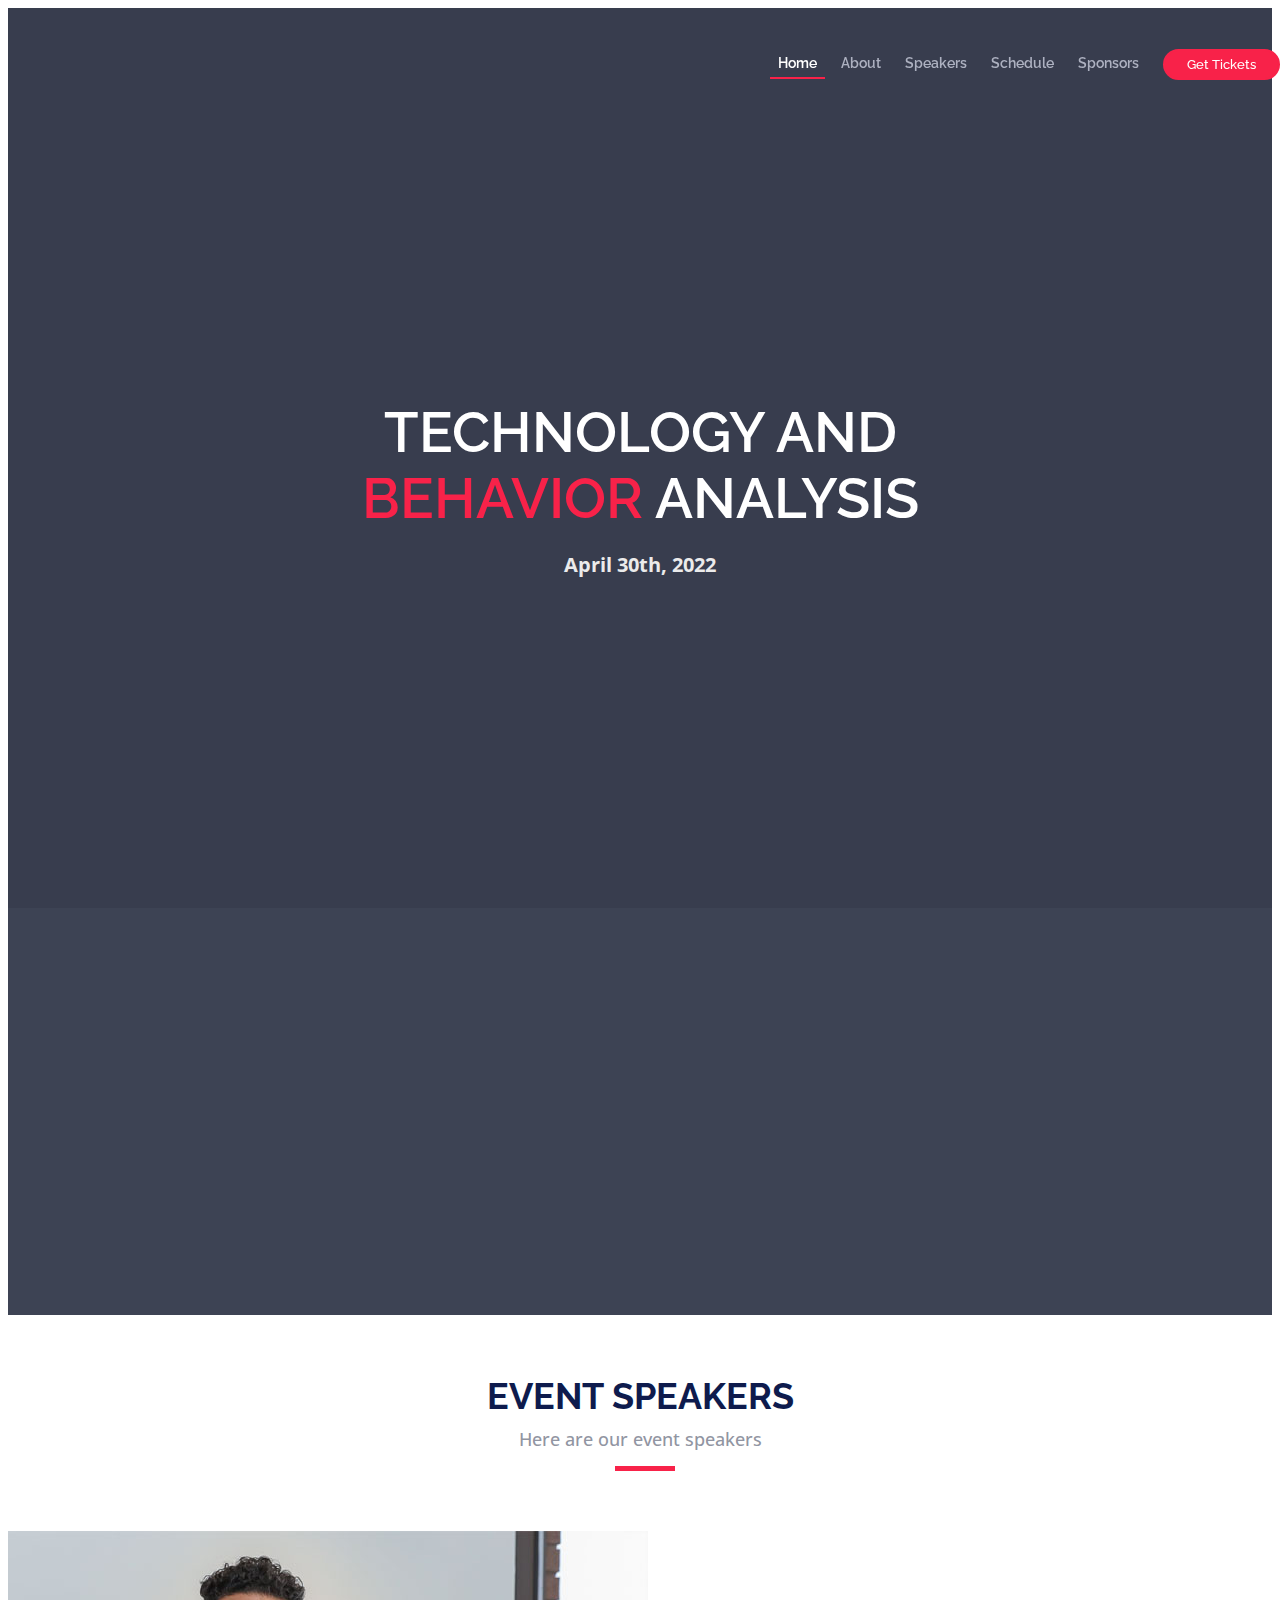
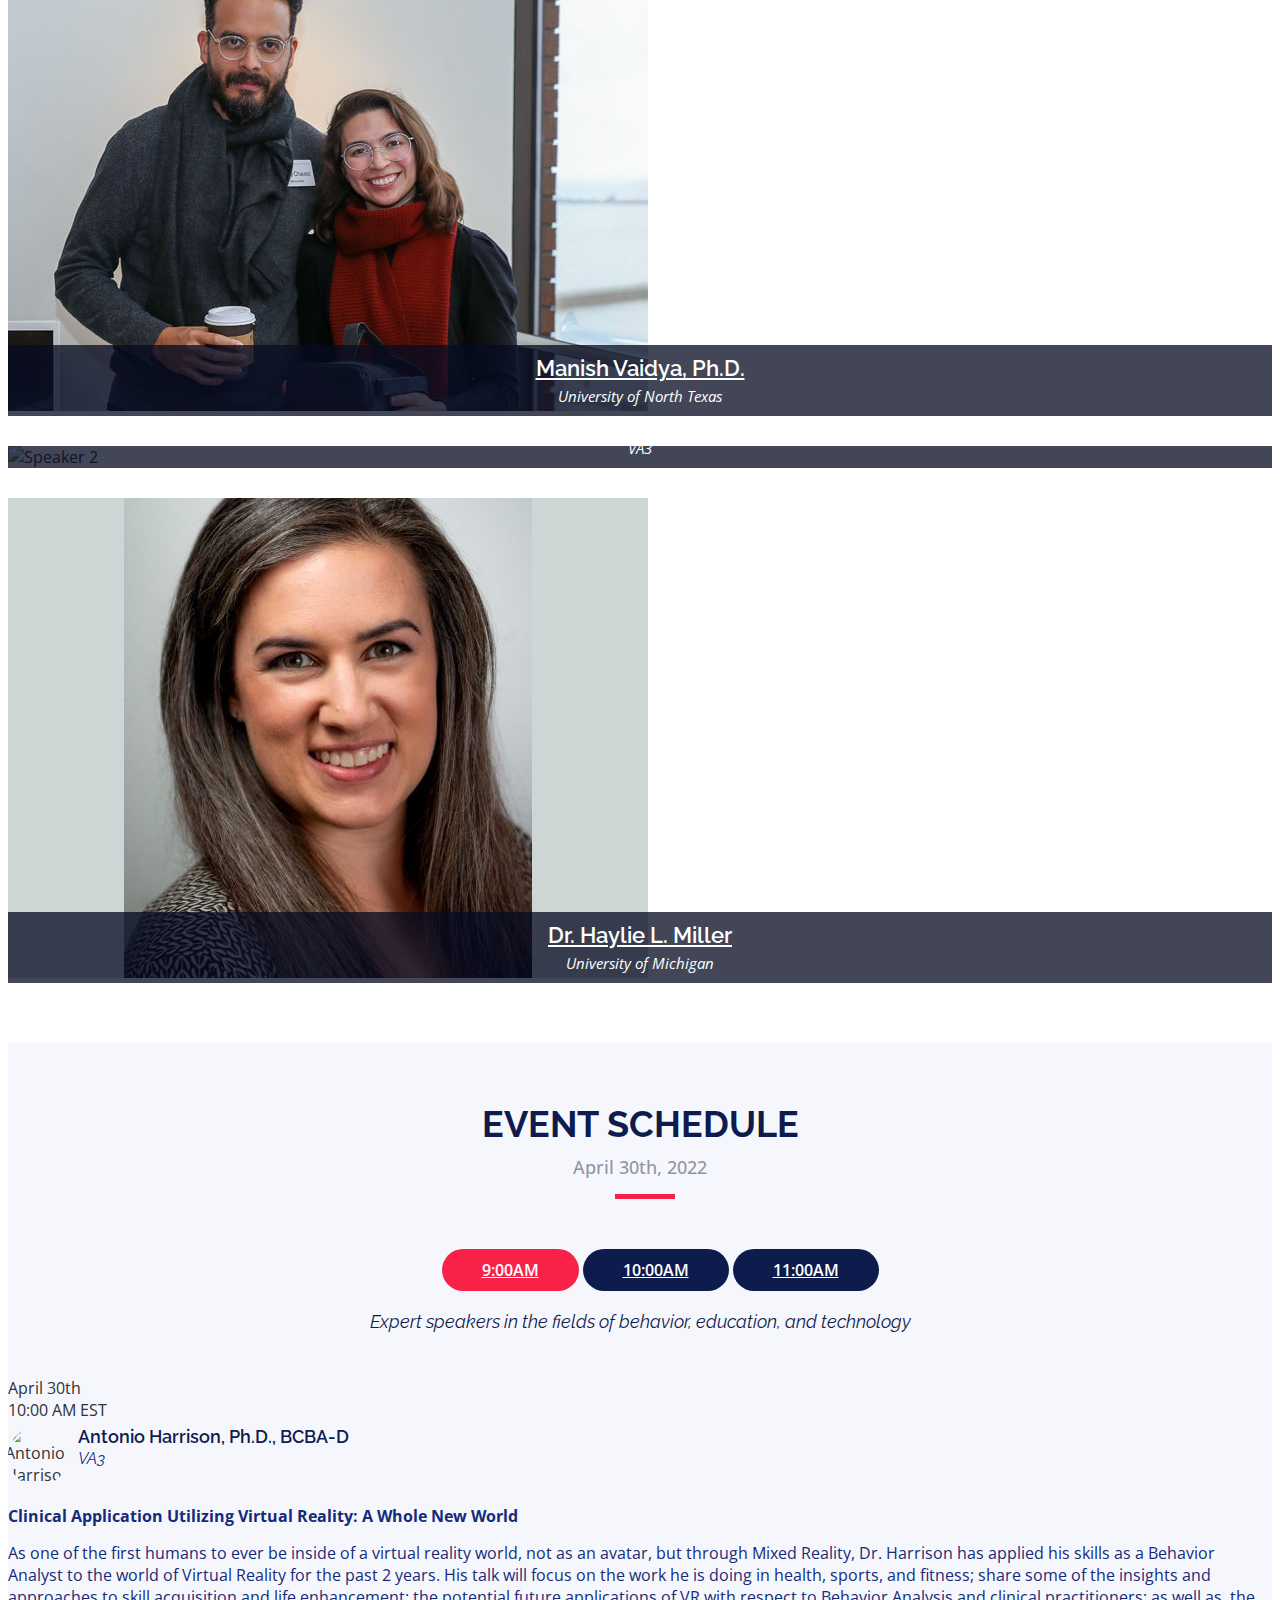
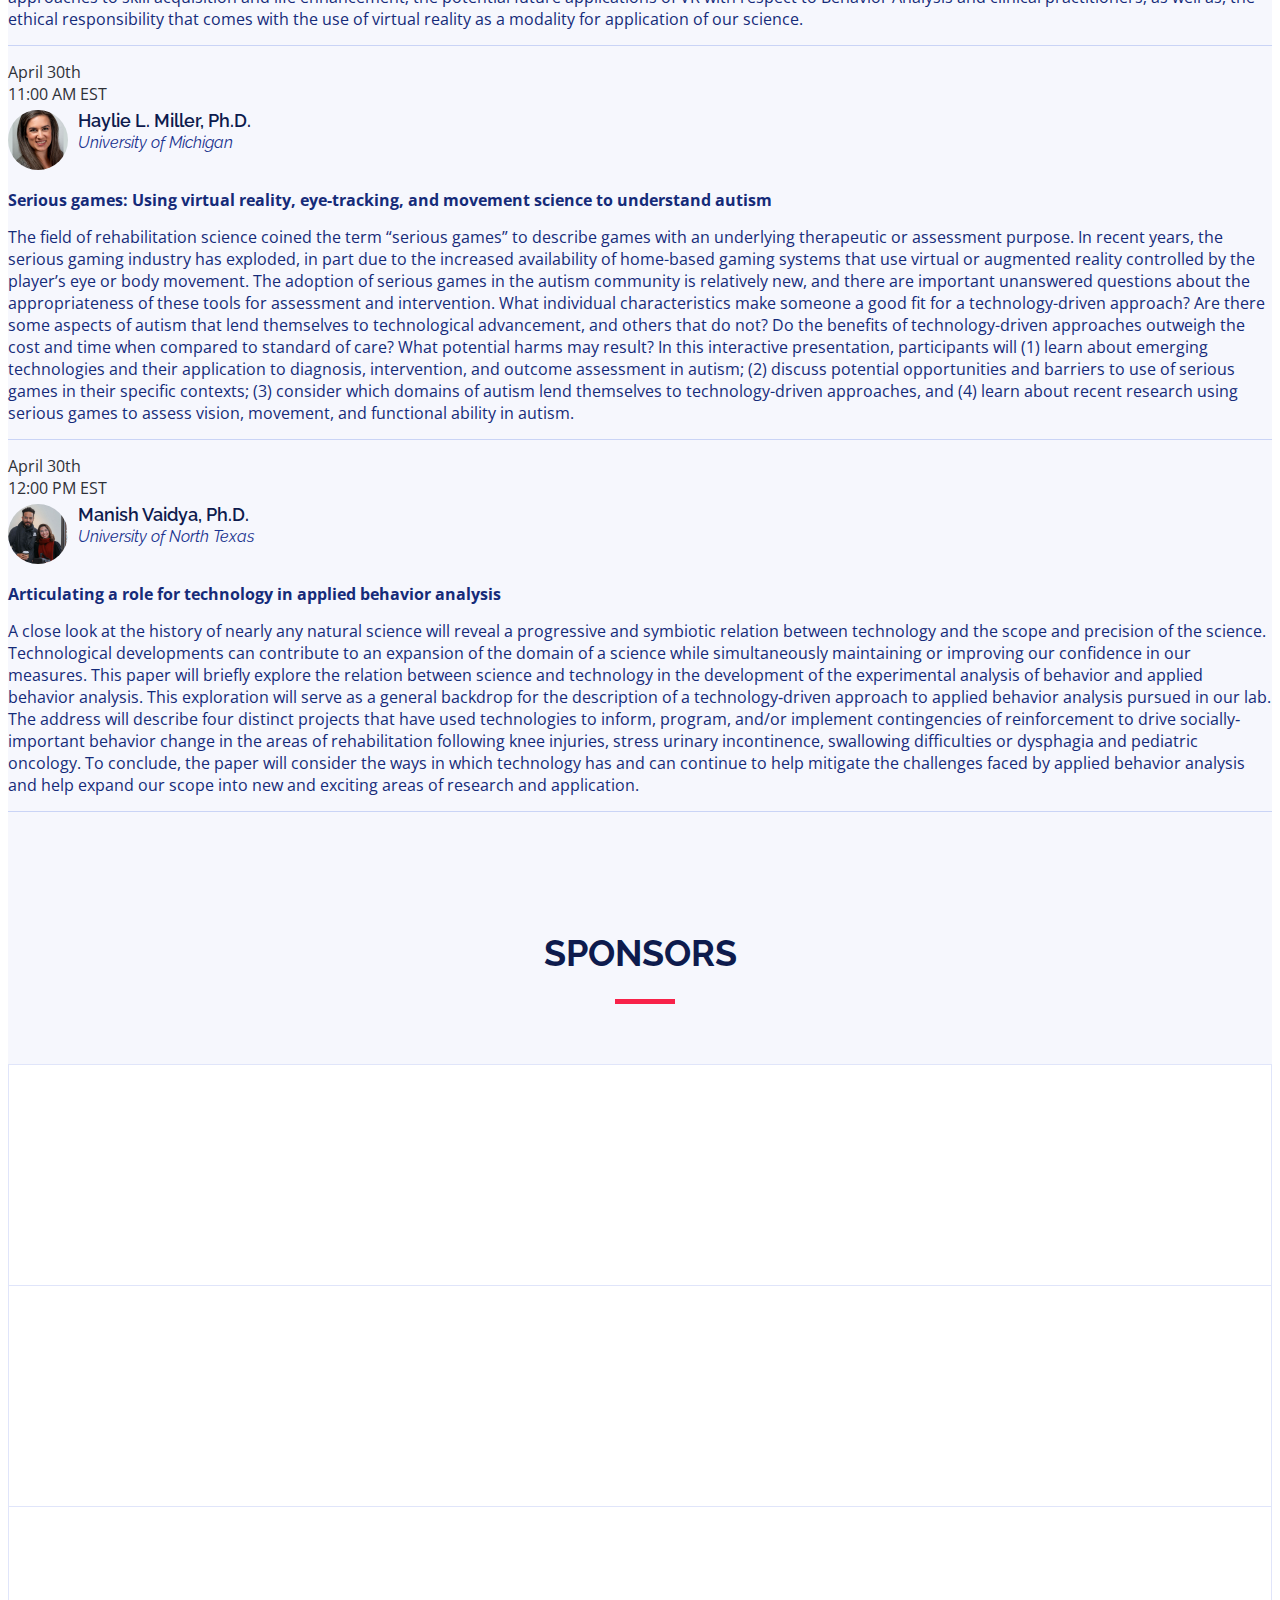
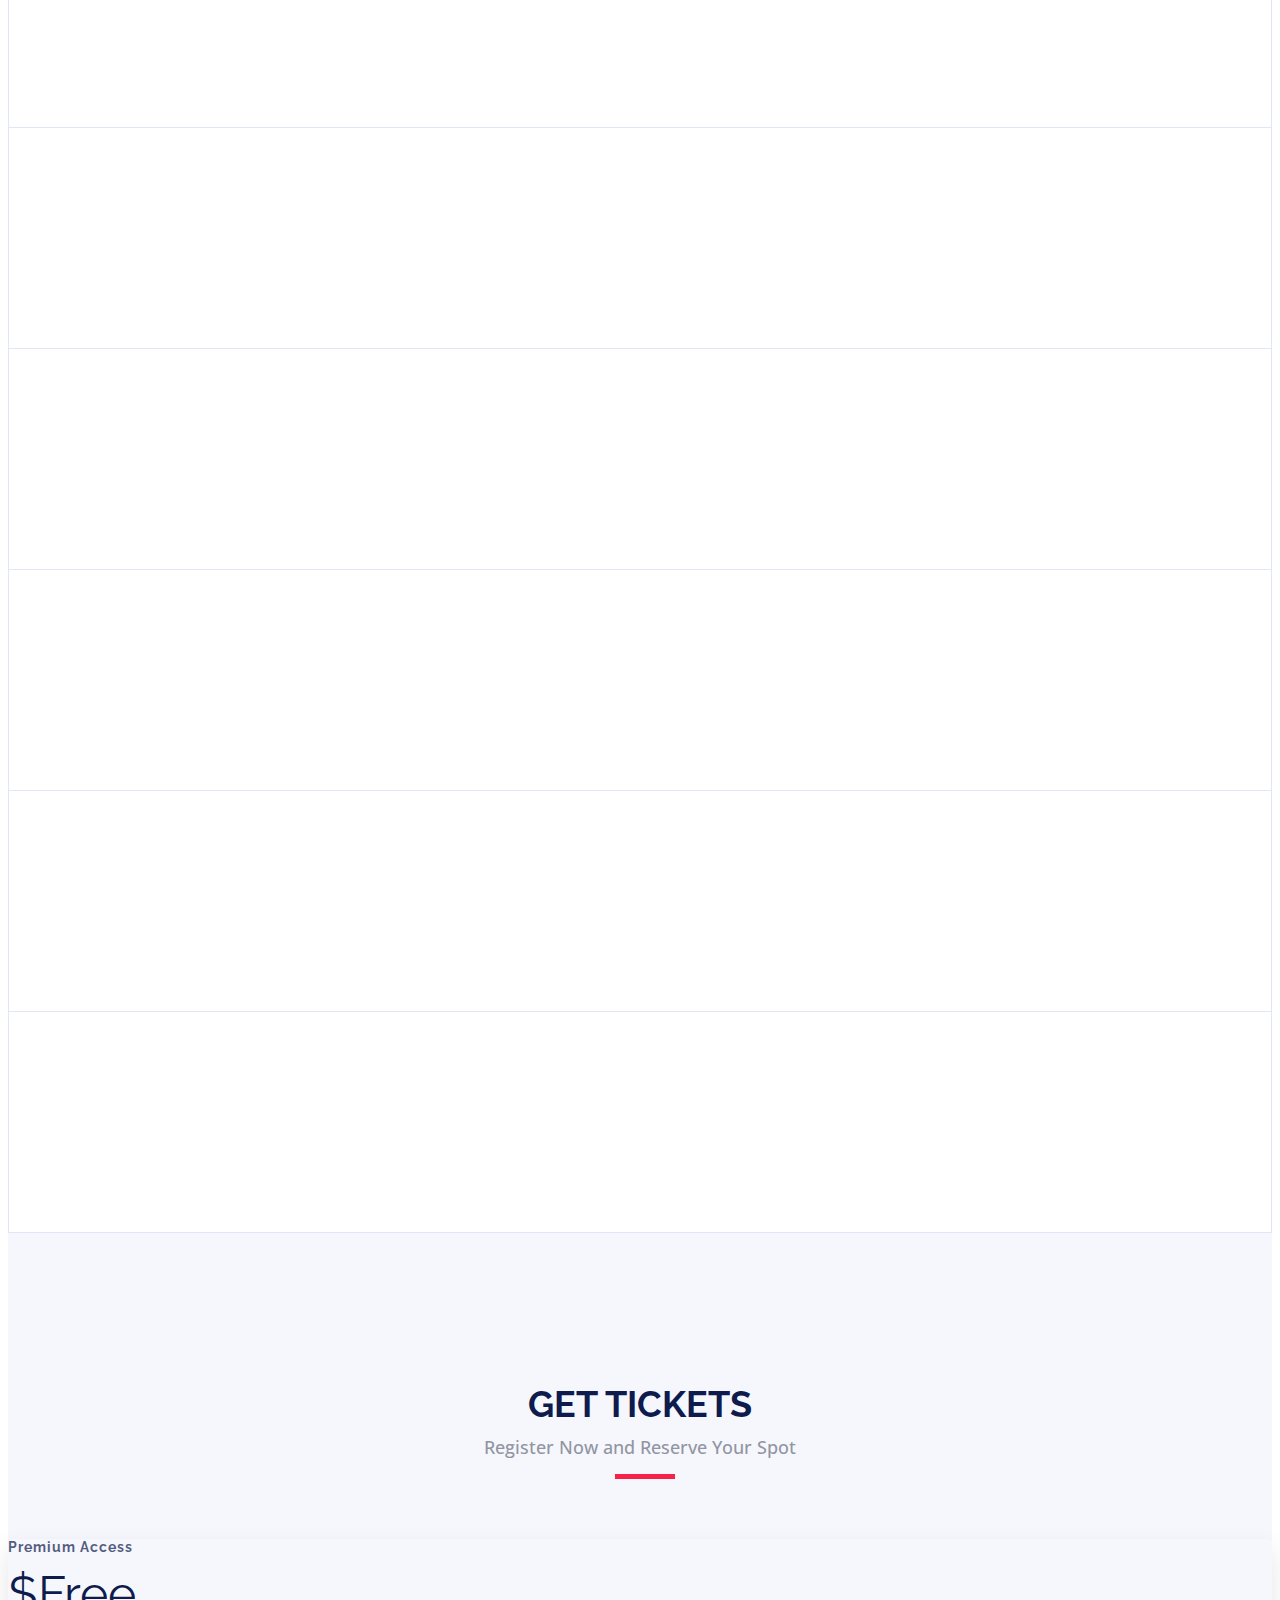
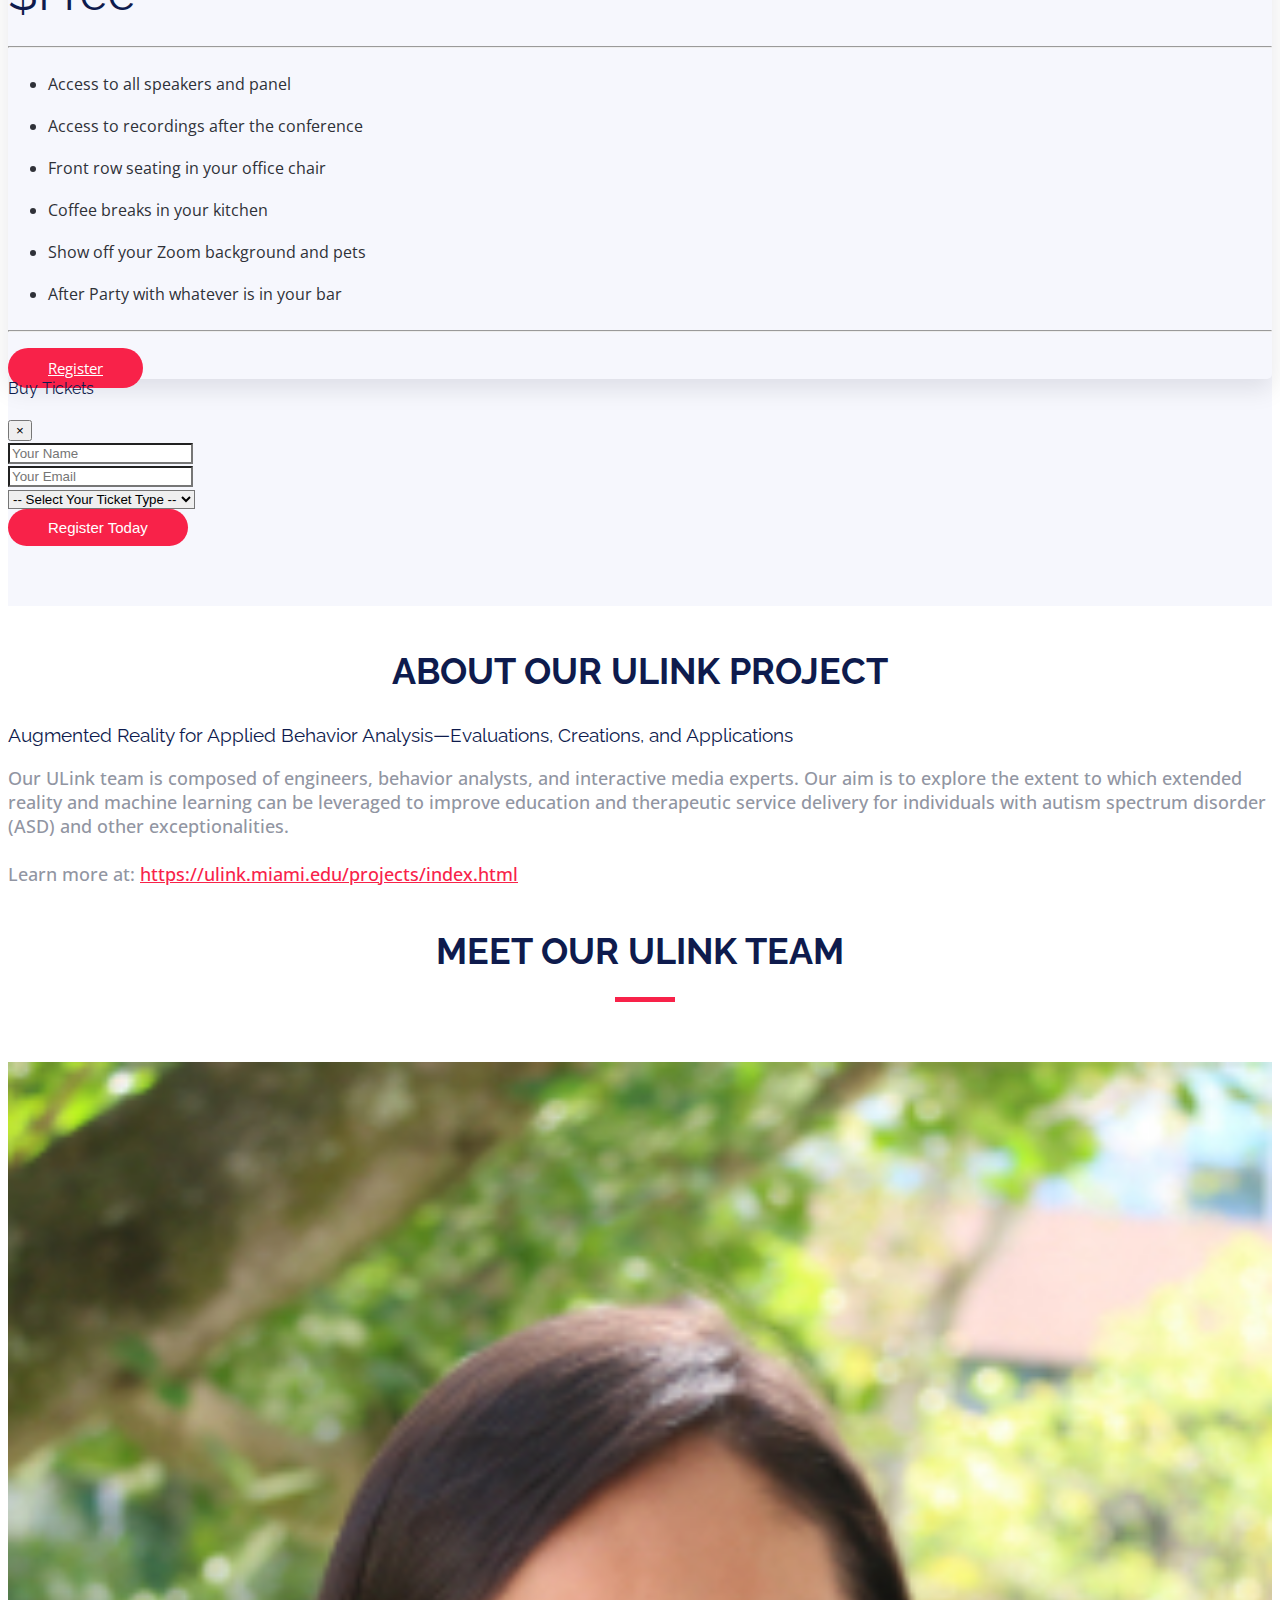
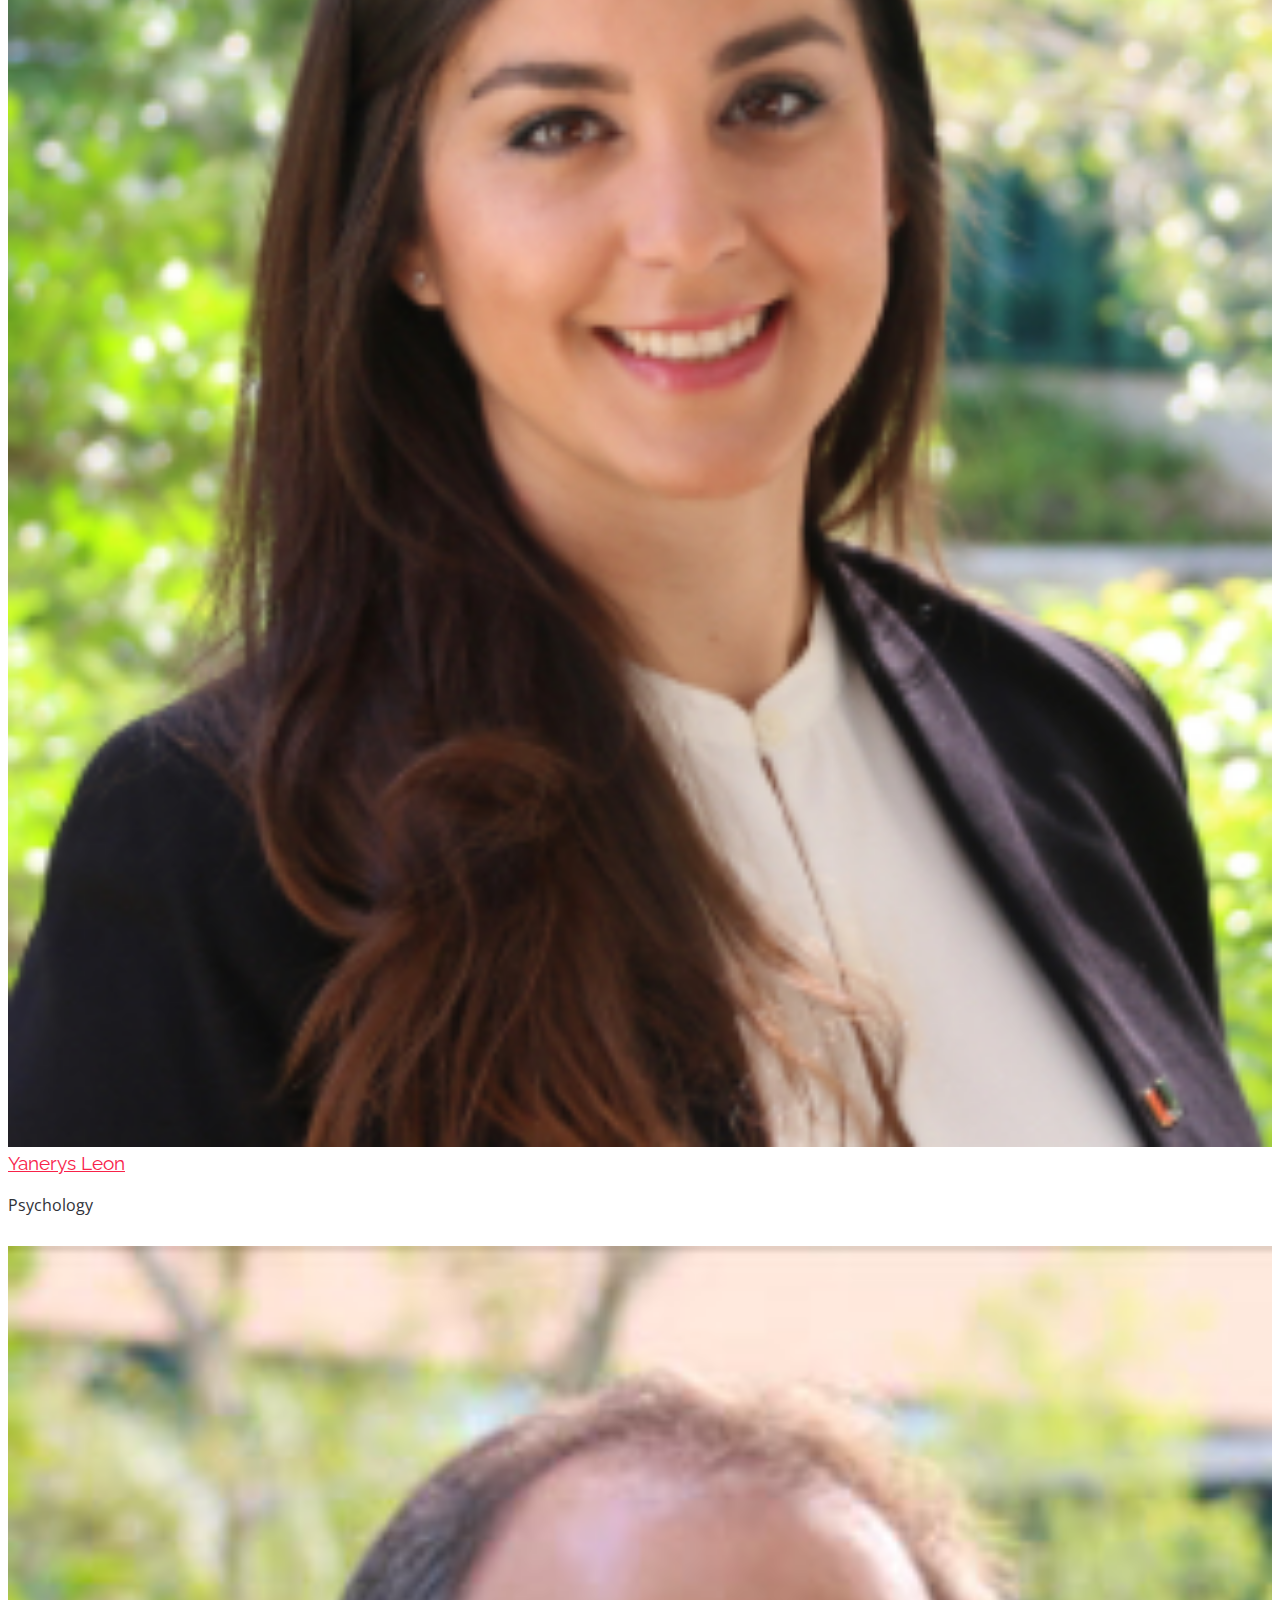
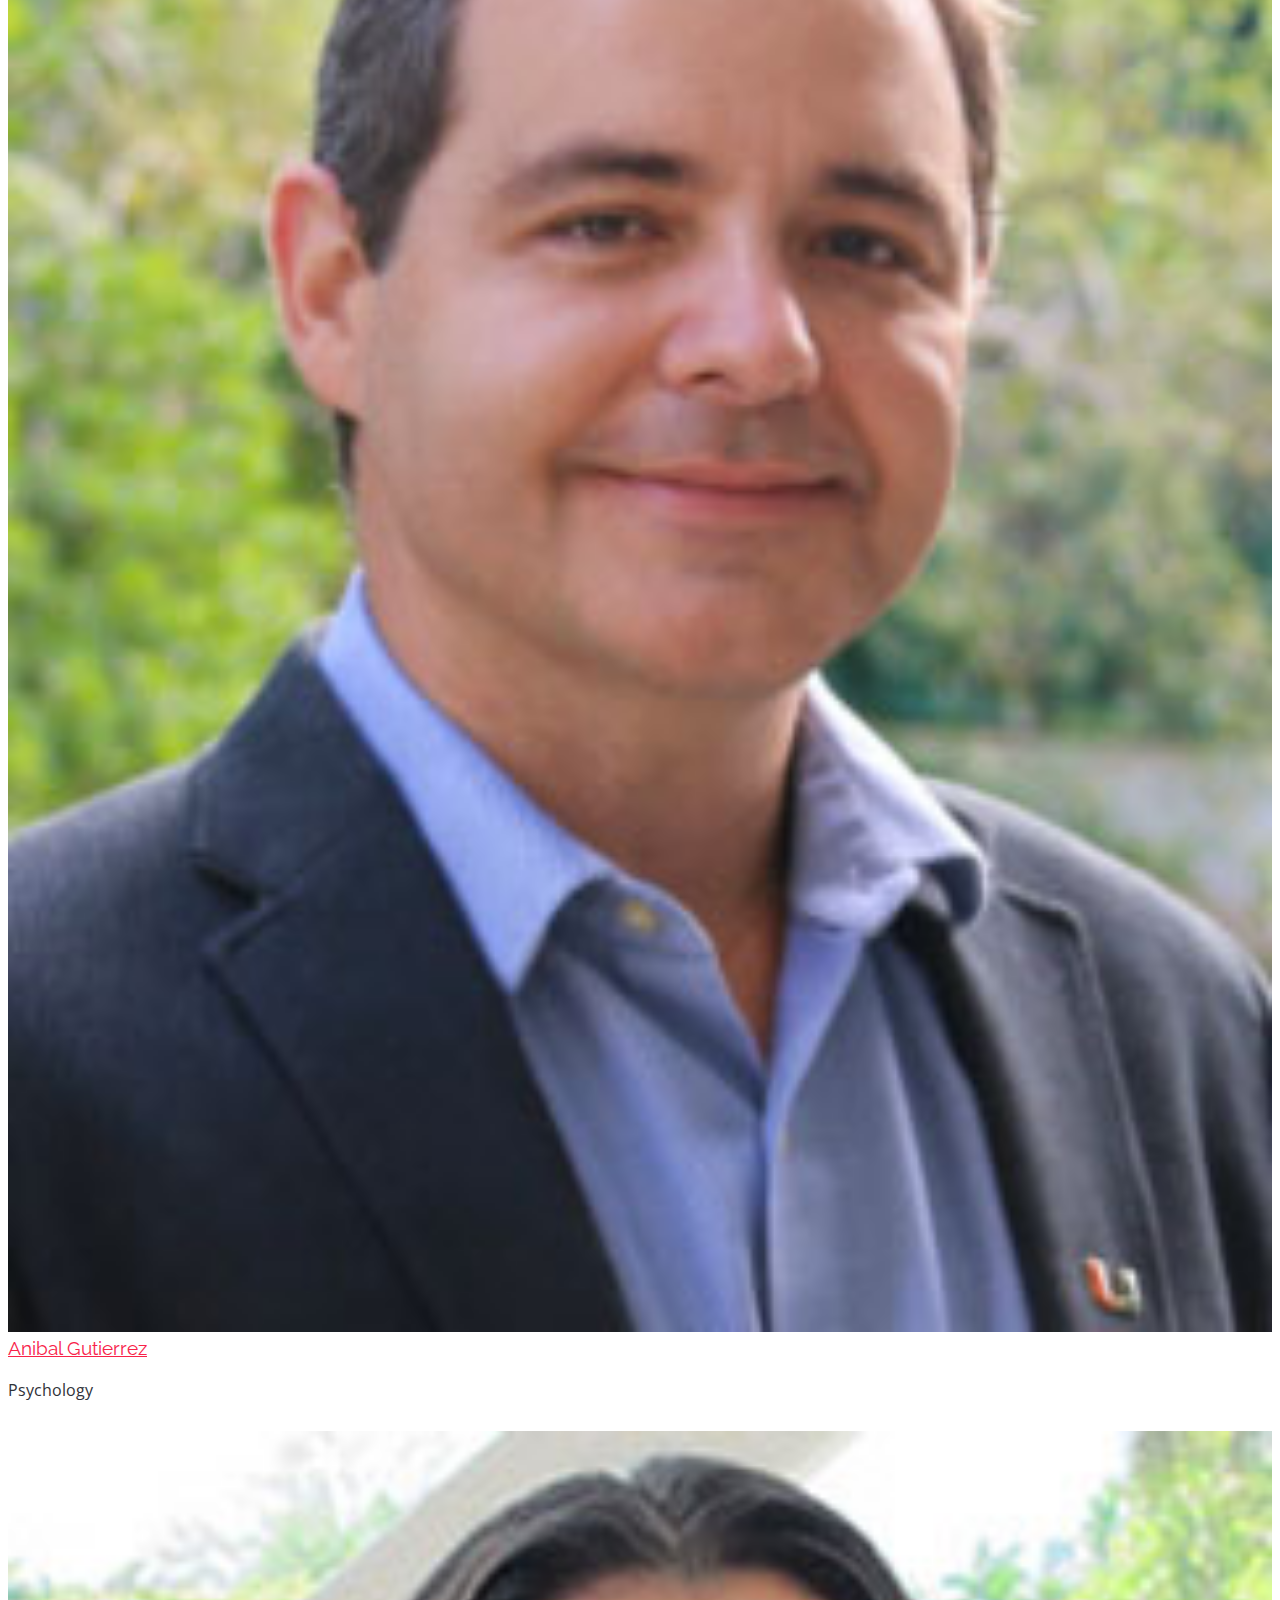
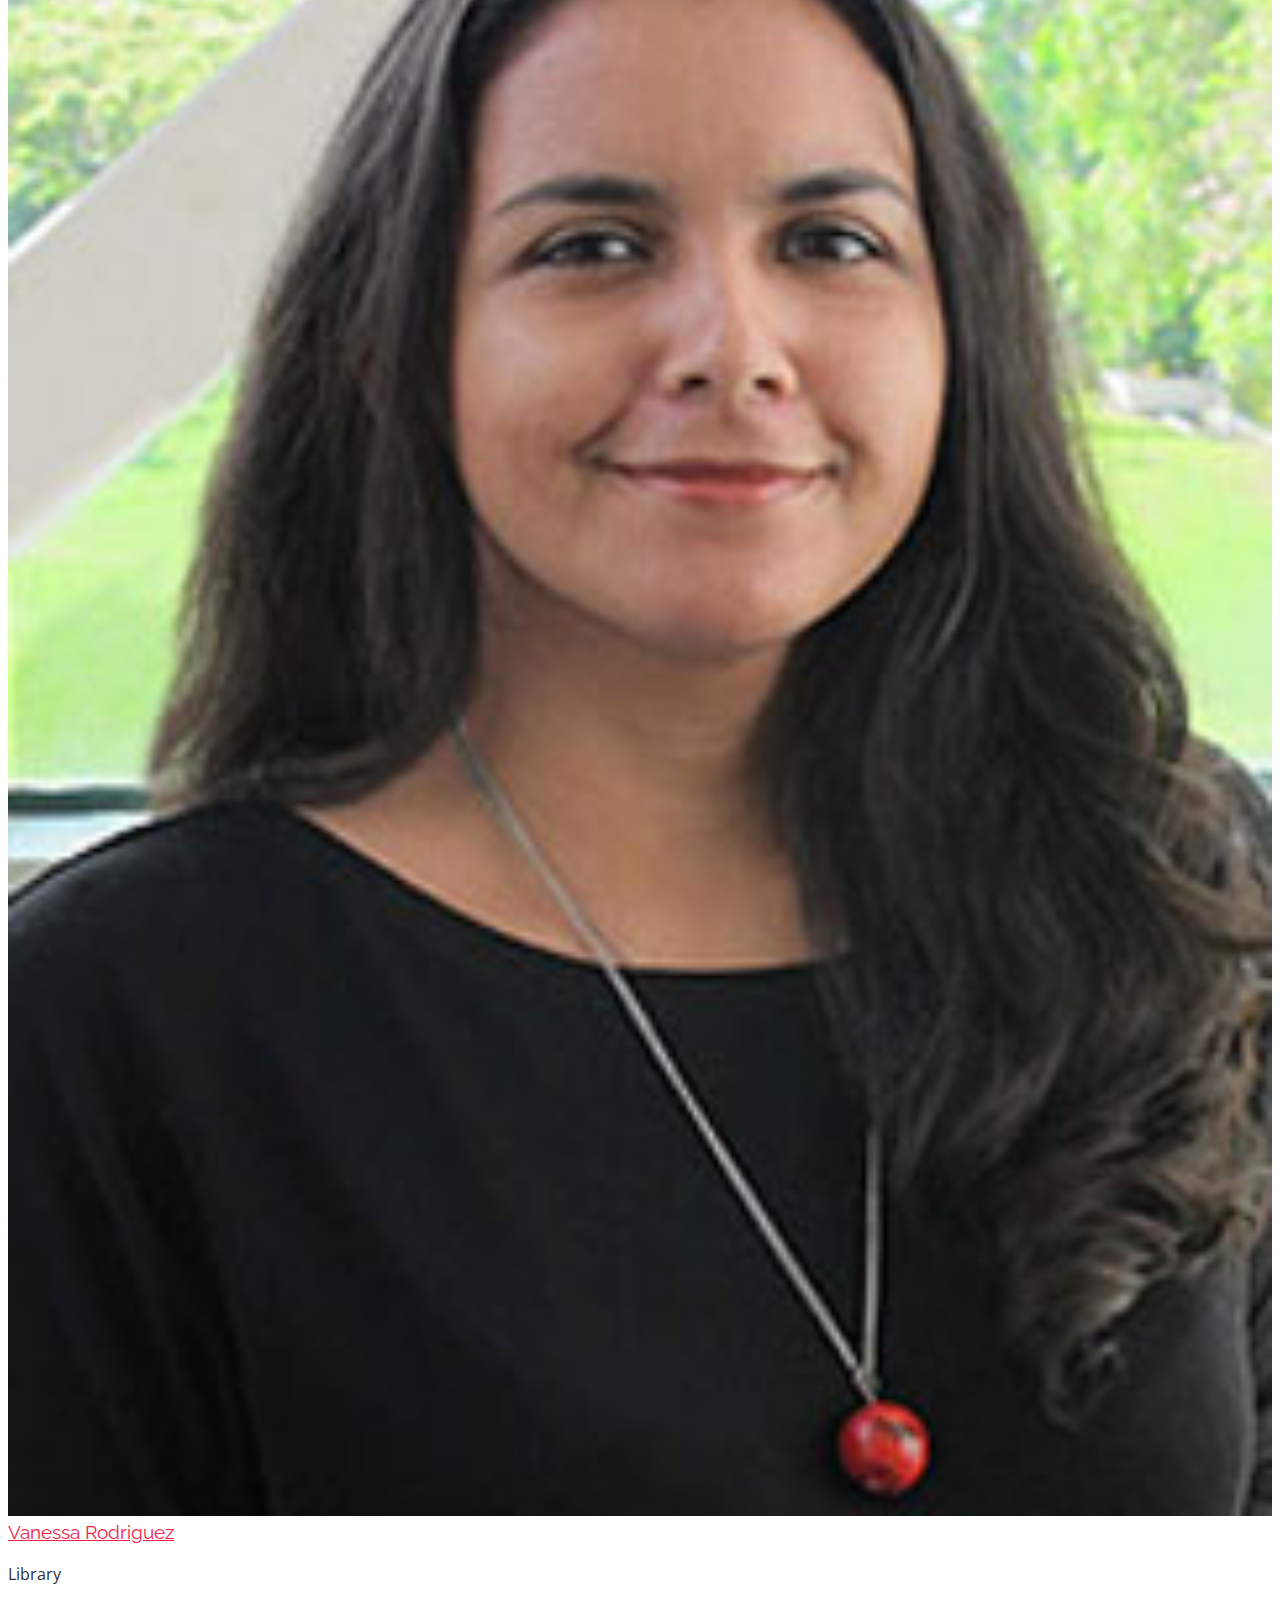
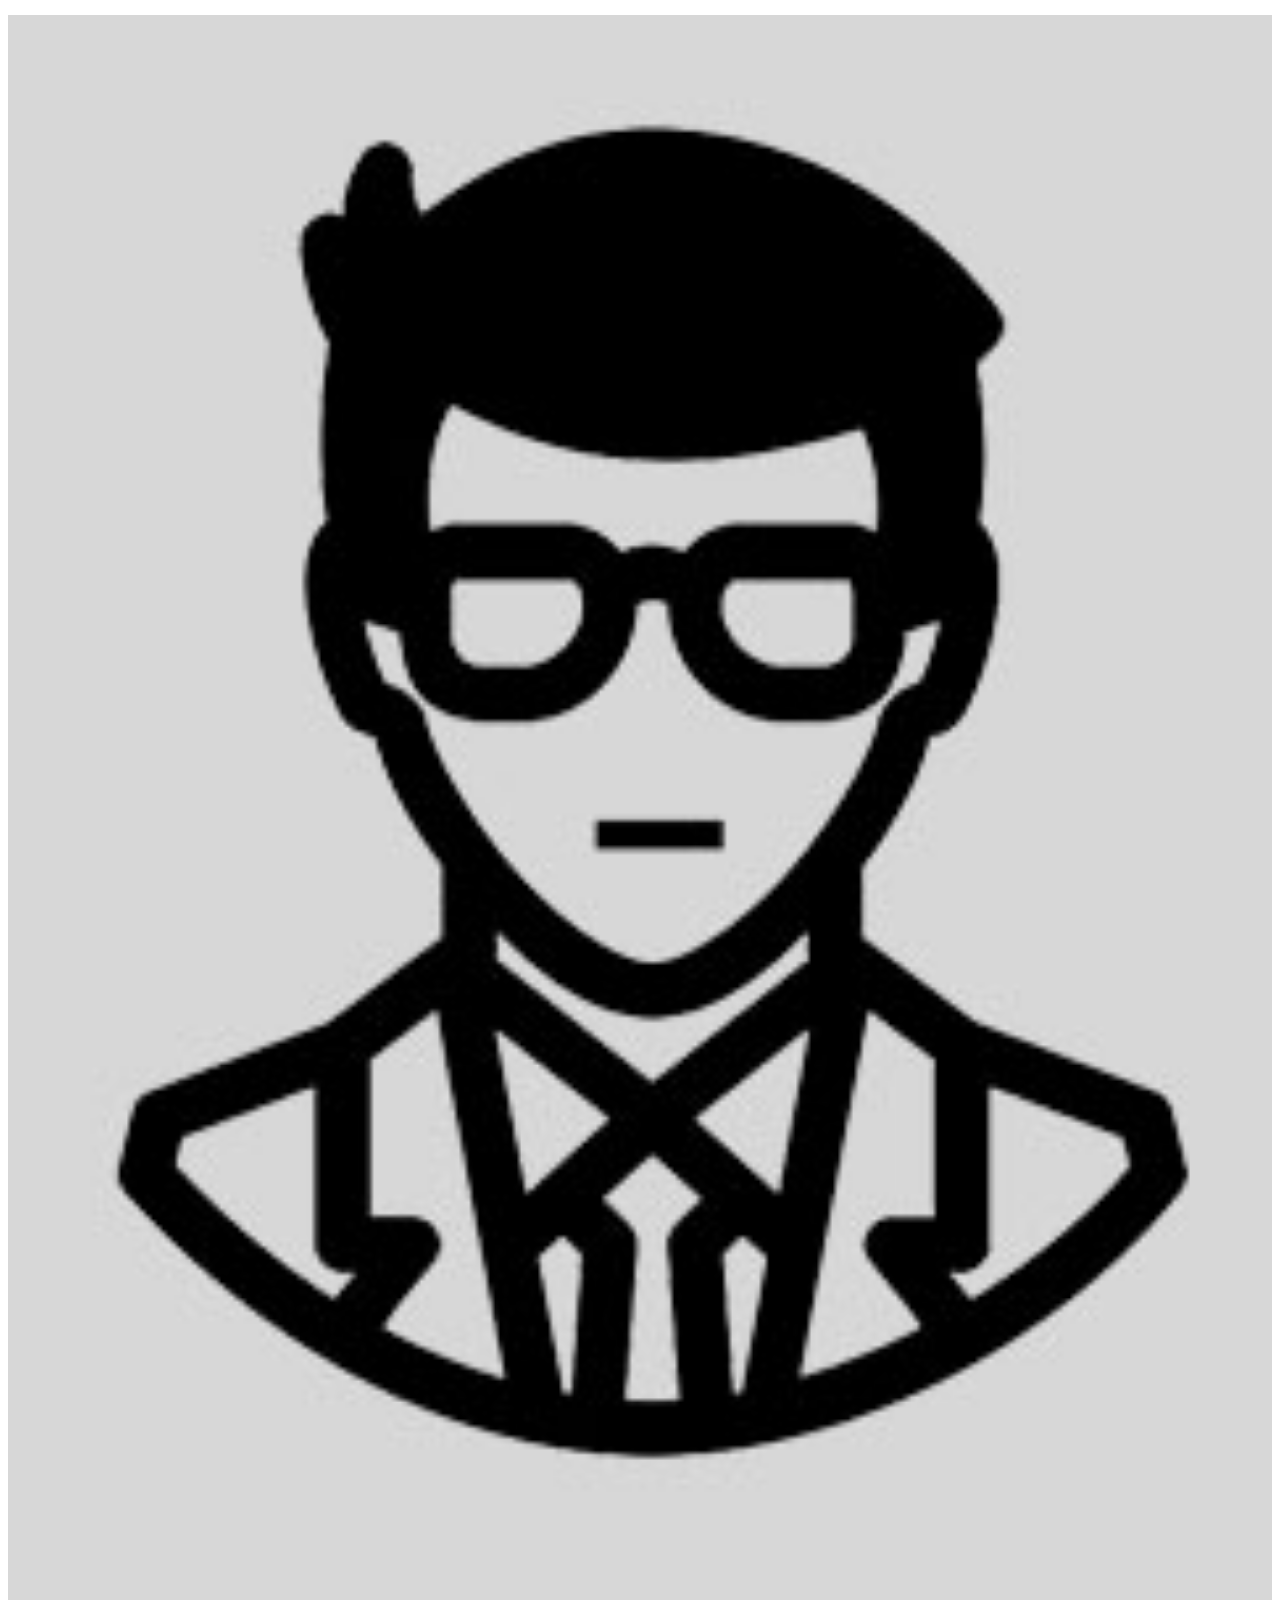
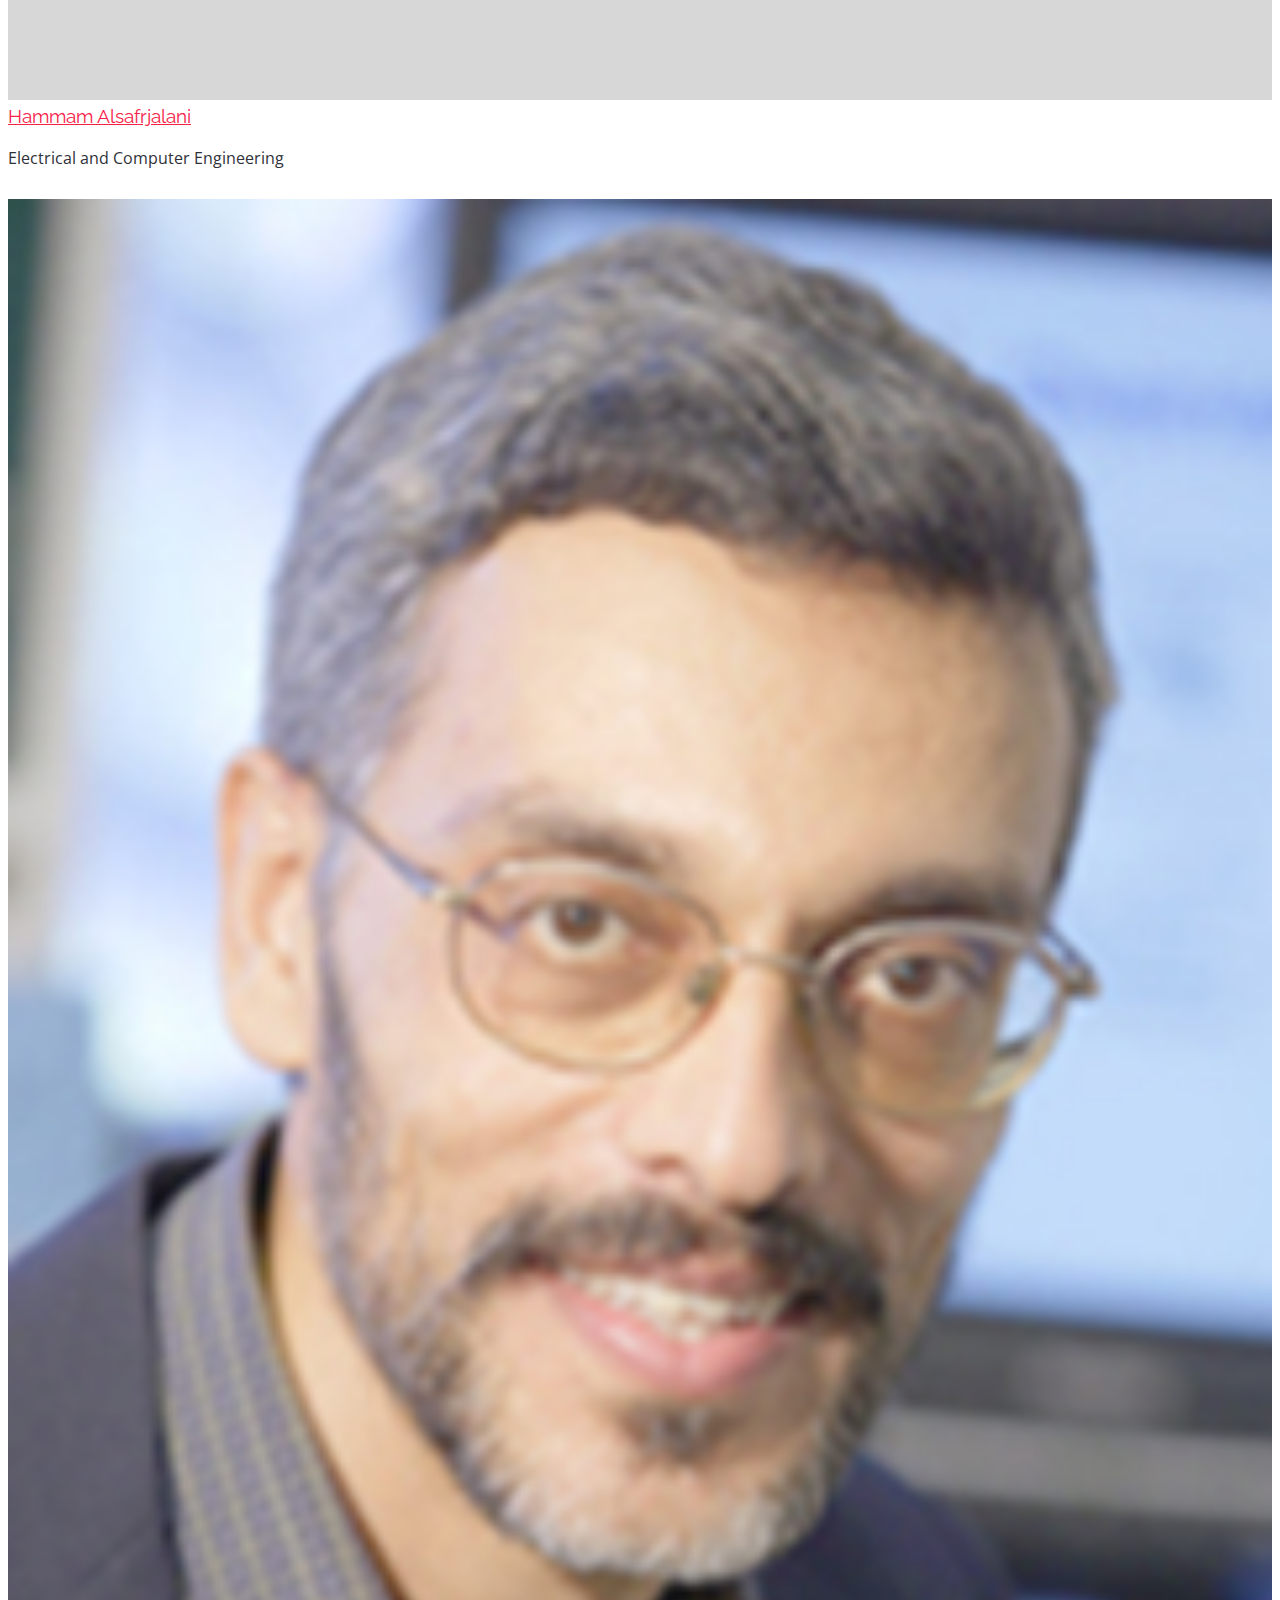
==== commit 1d2cd540: "added address" ====
--- a/index.html
+++ b/index.html
@@ -90,7 +90,8 @@
           </div>
           <div class="col-lg-3">
             <h3>Where</h3>
-            <p>Virtual Conference</p>
+            <p>Cosford Cinema<br>
+            5030 Brunson Dr.<br>Coral Gables, FL 33146</p>
           </div>
           <div class="col-lg-3">
             <h3>When</h3>
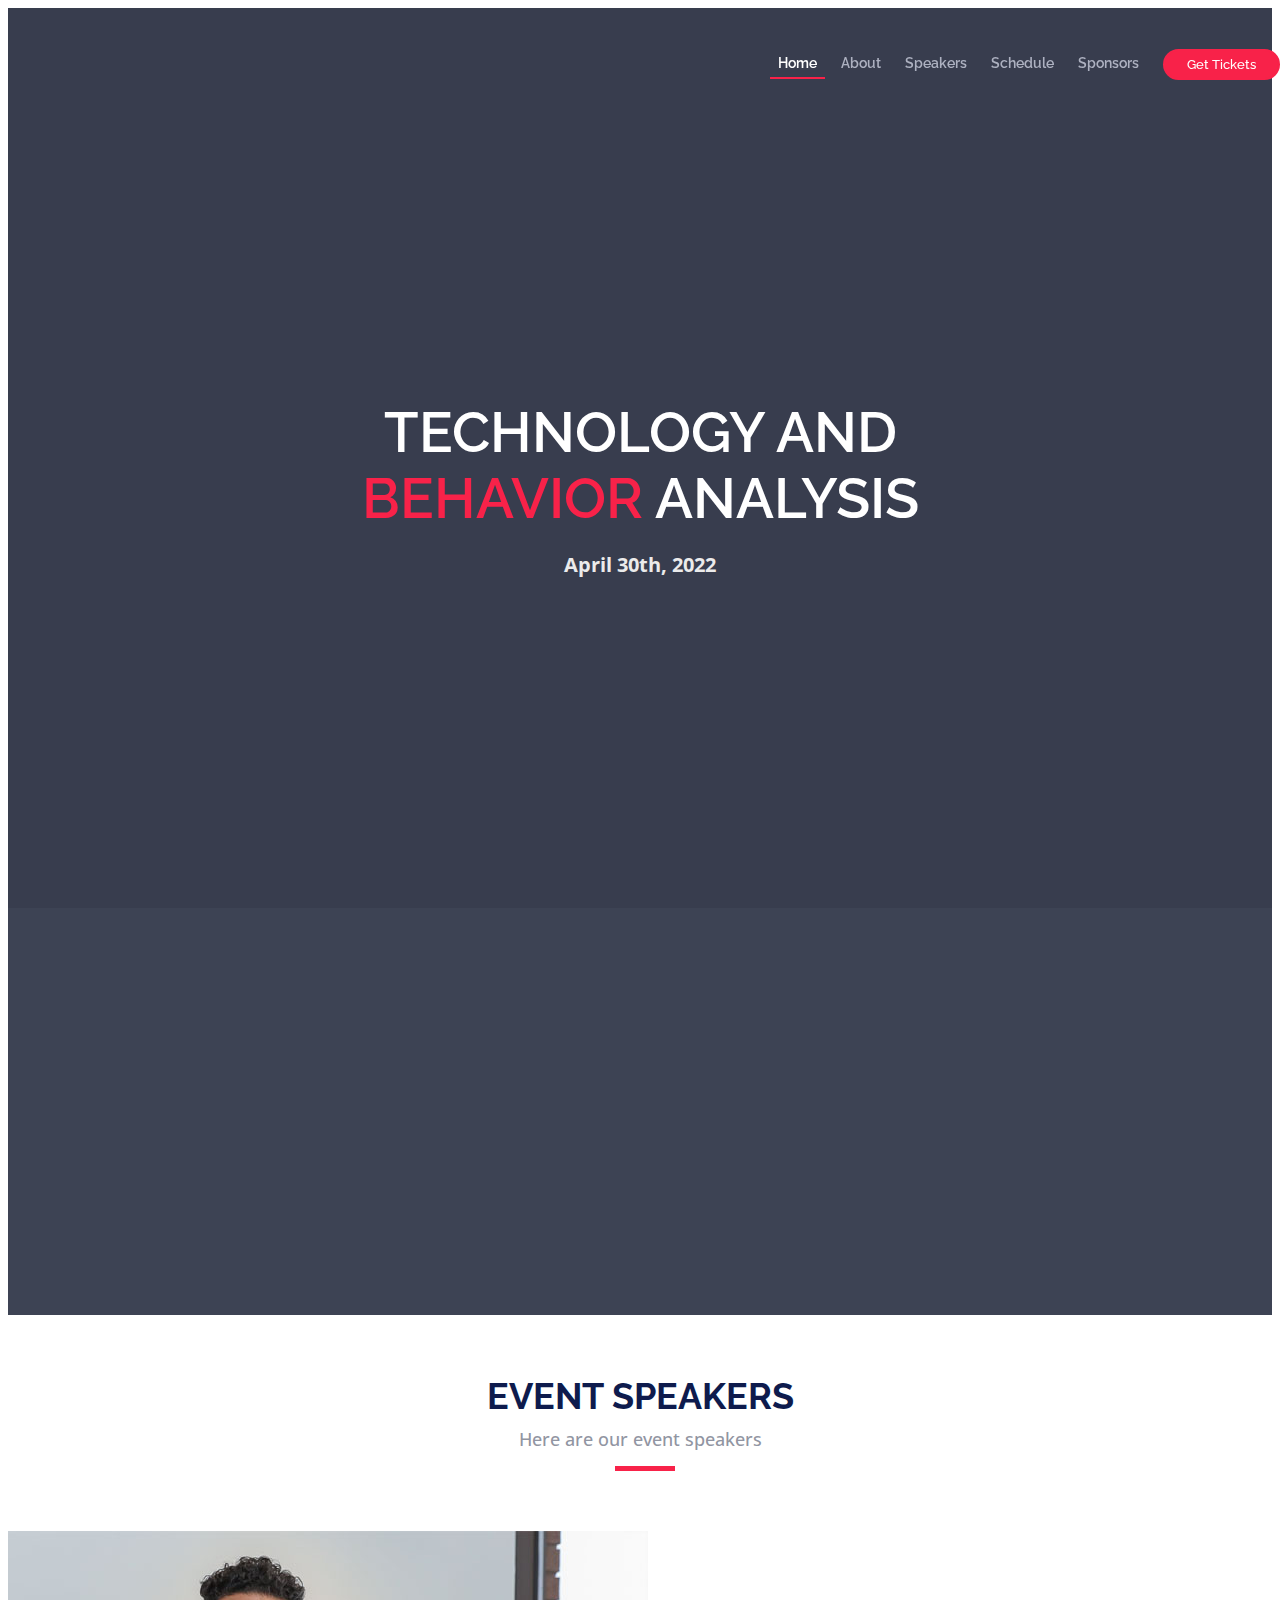
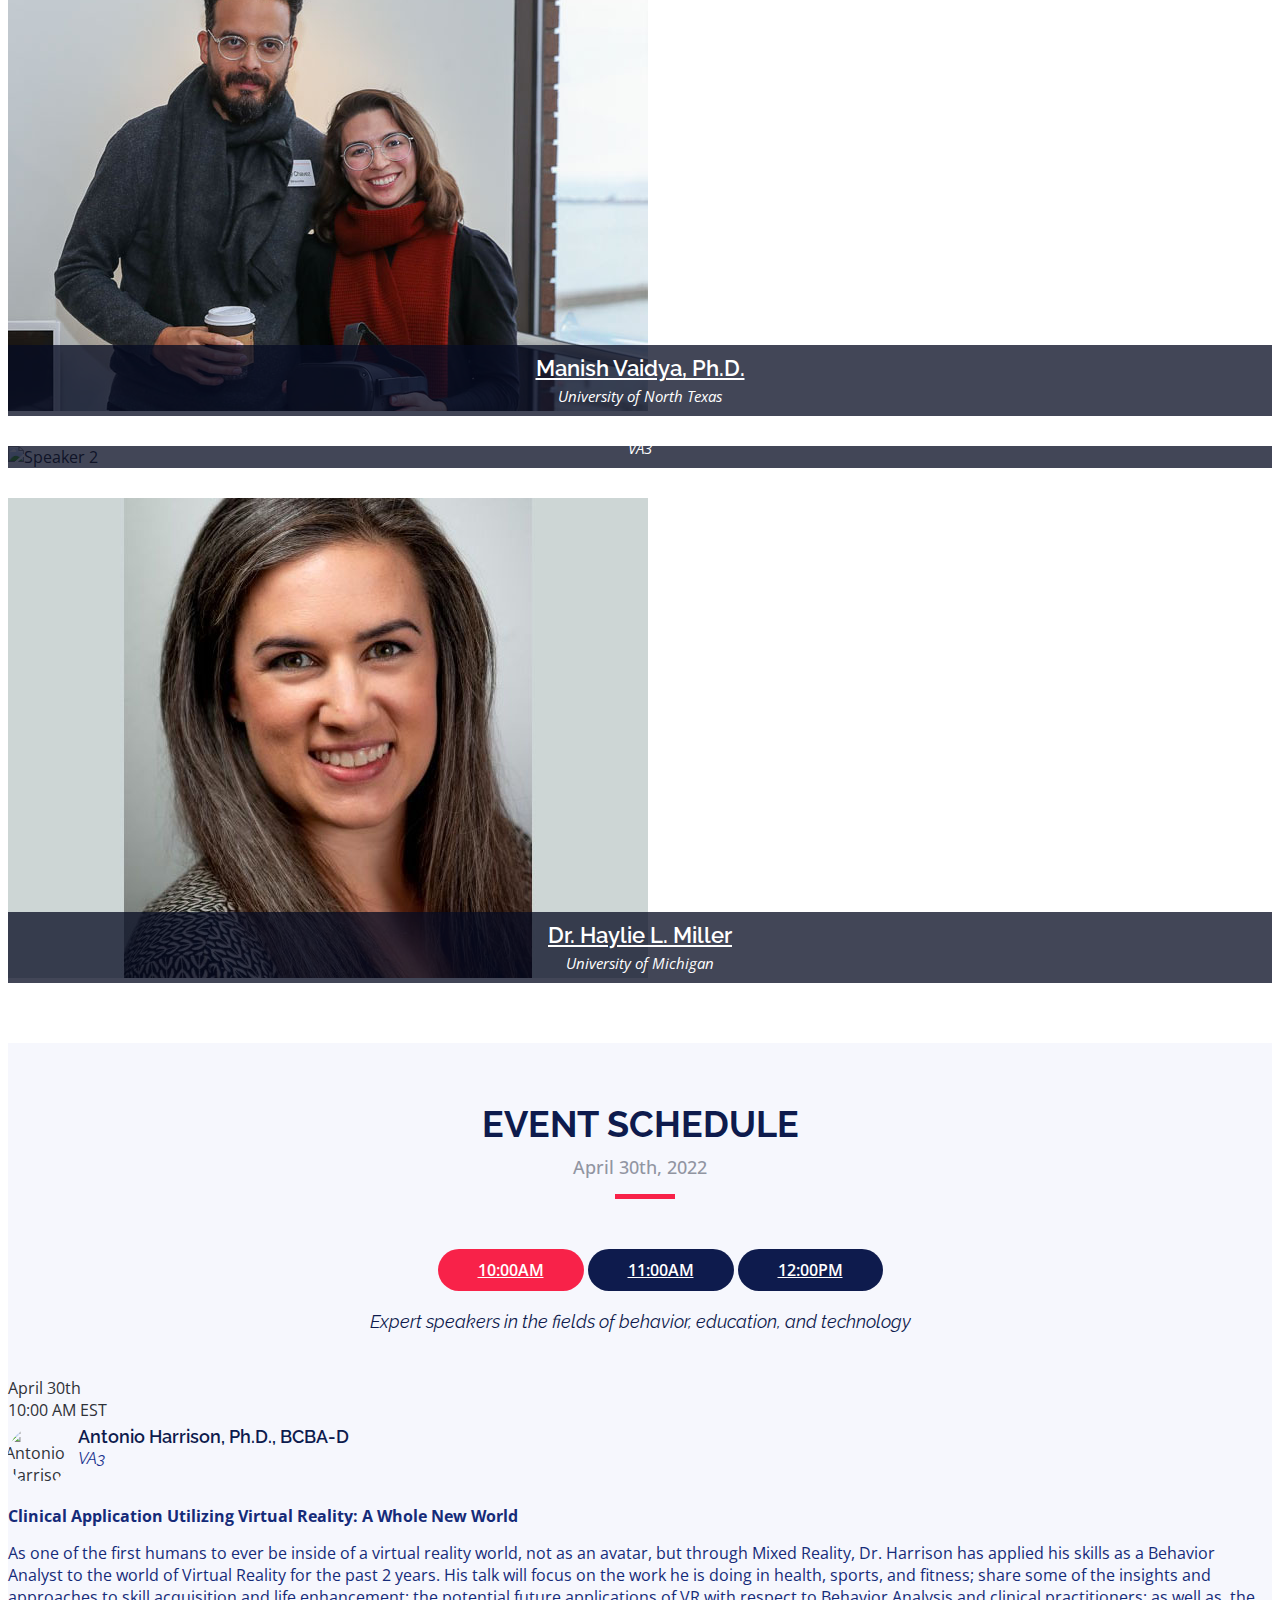
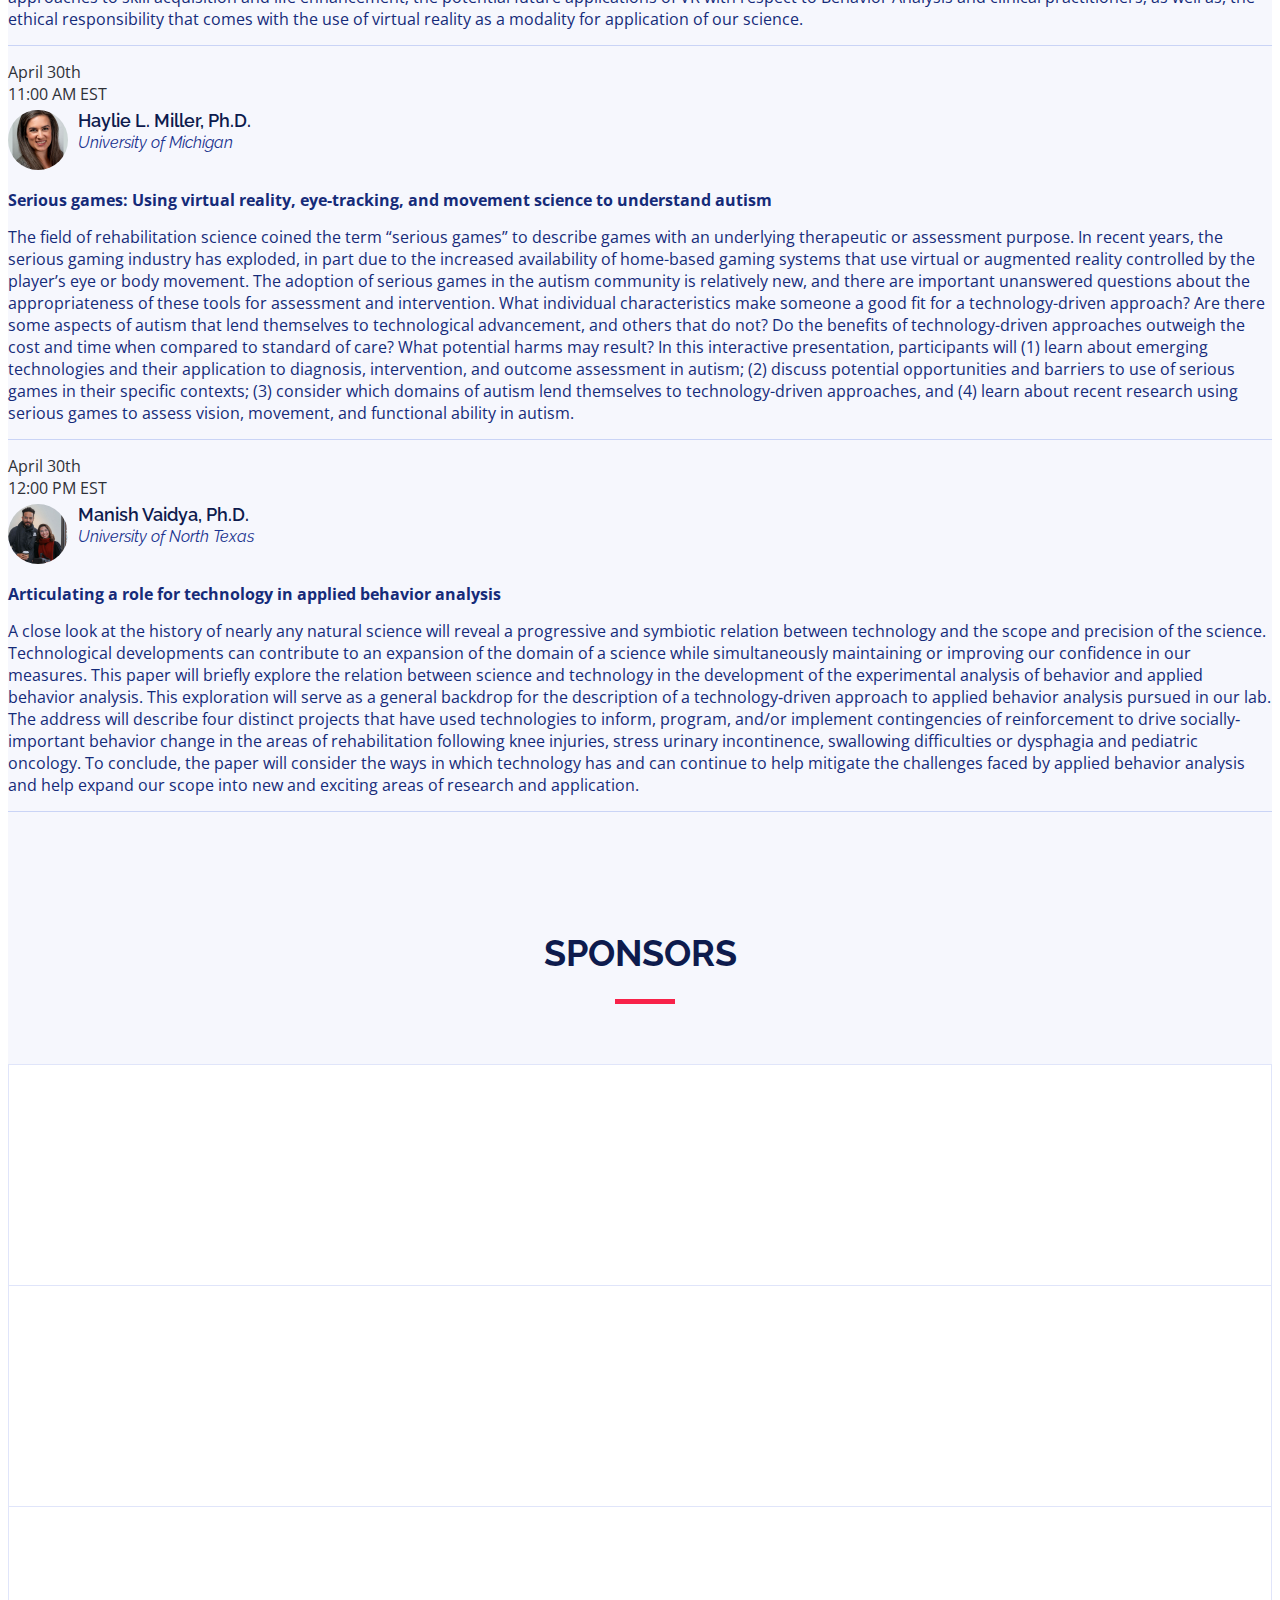
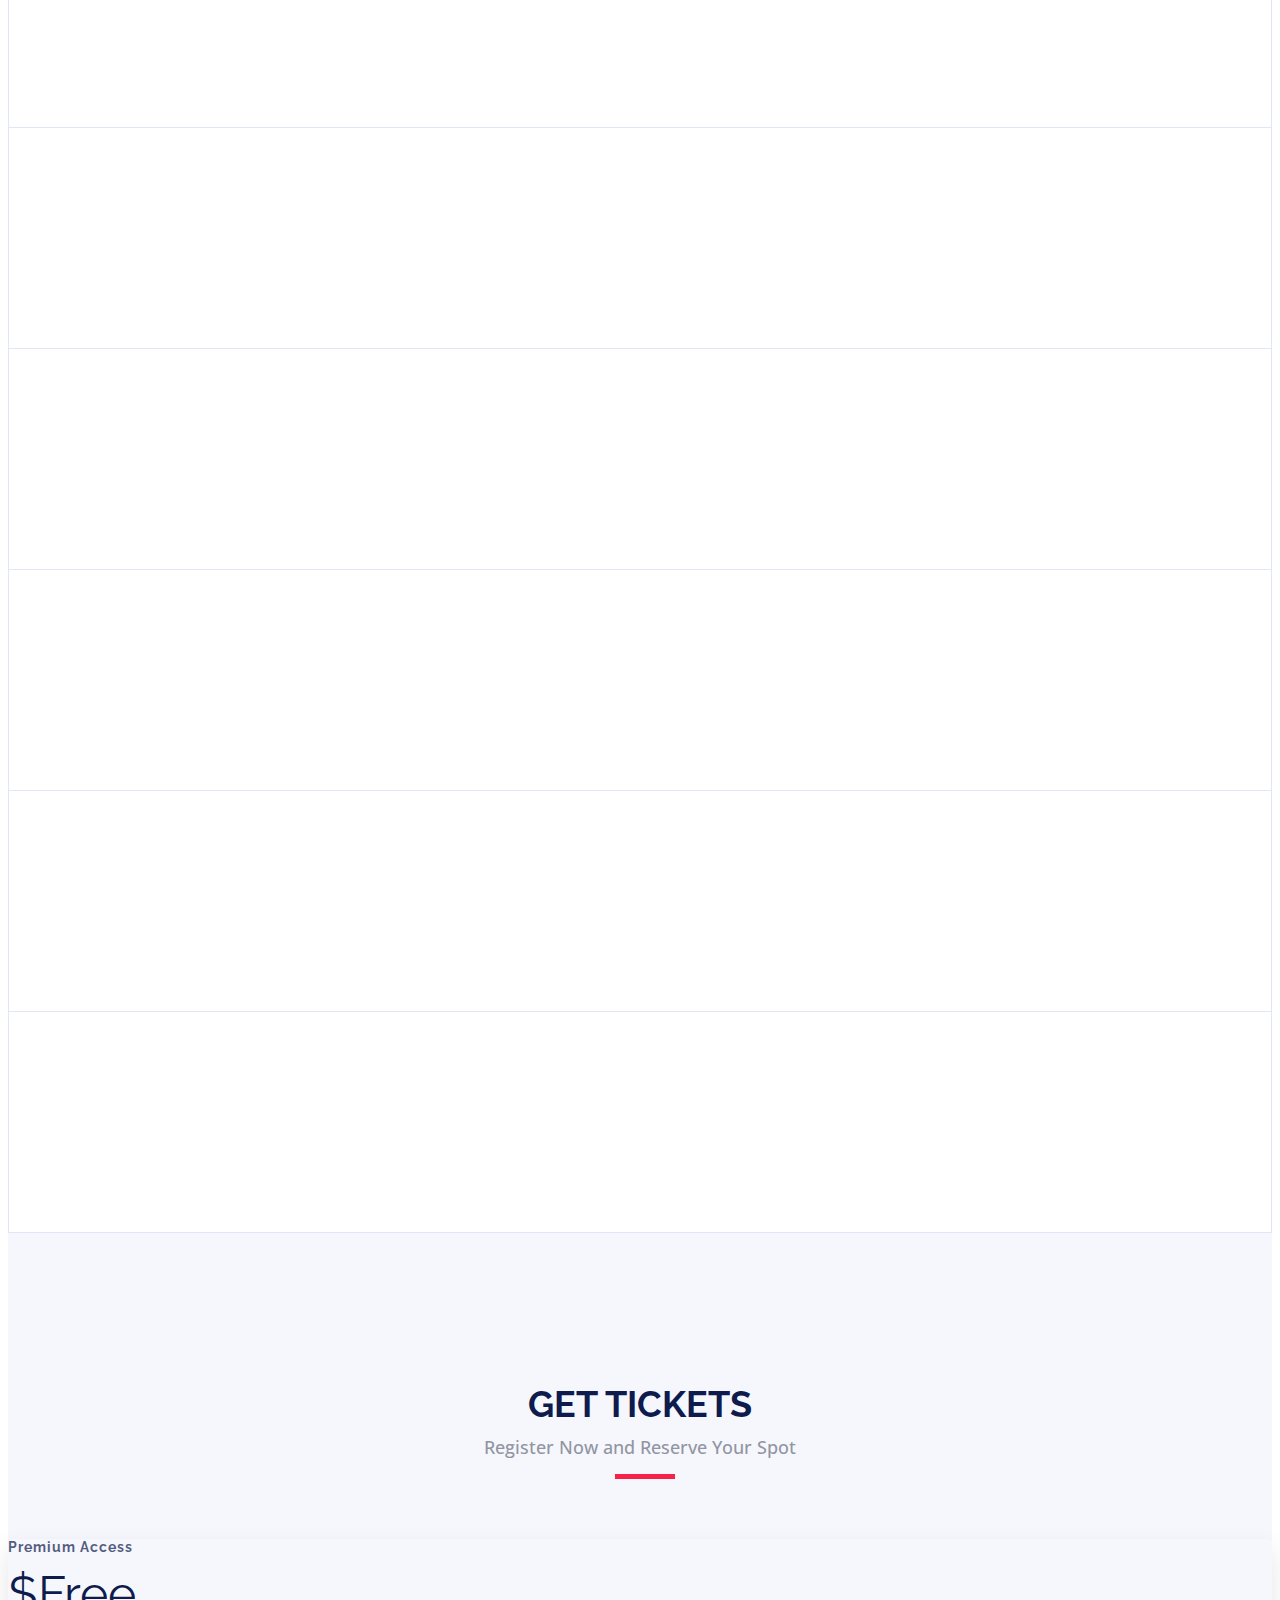
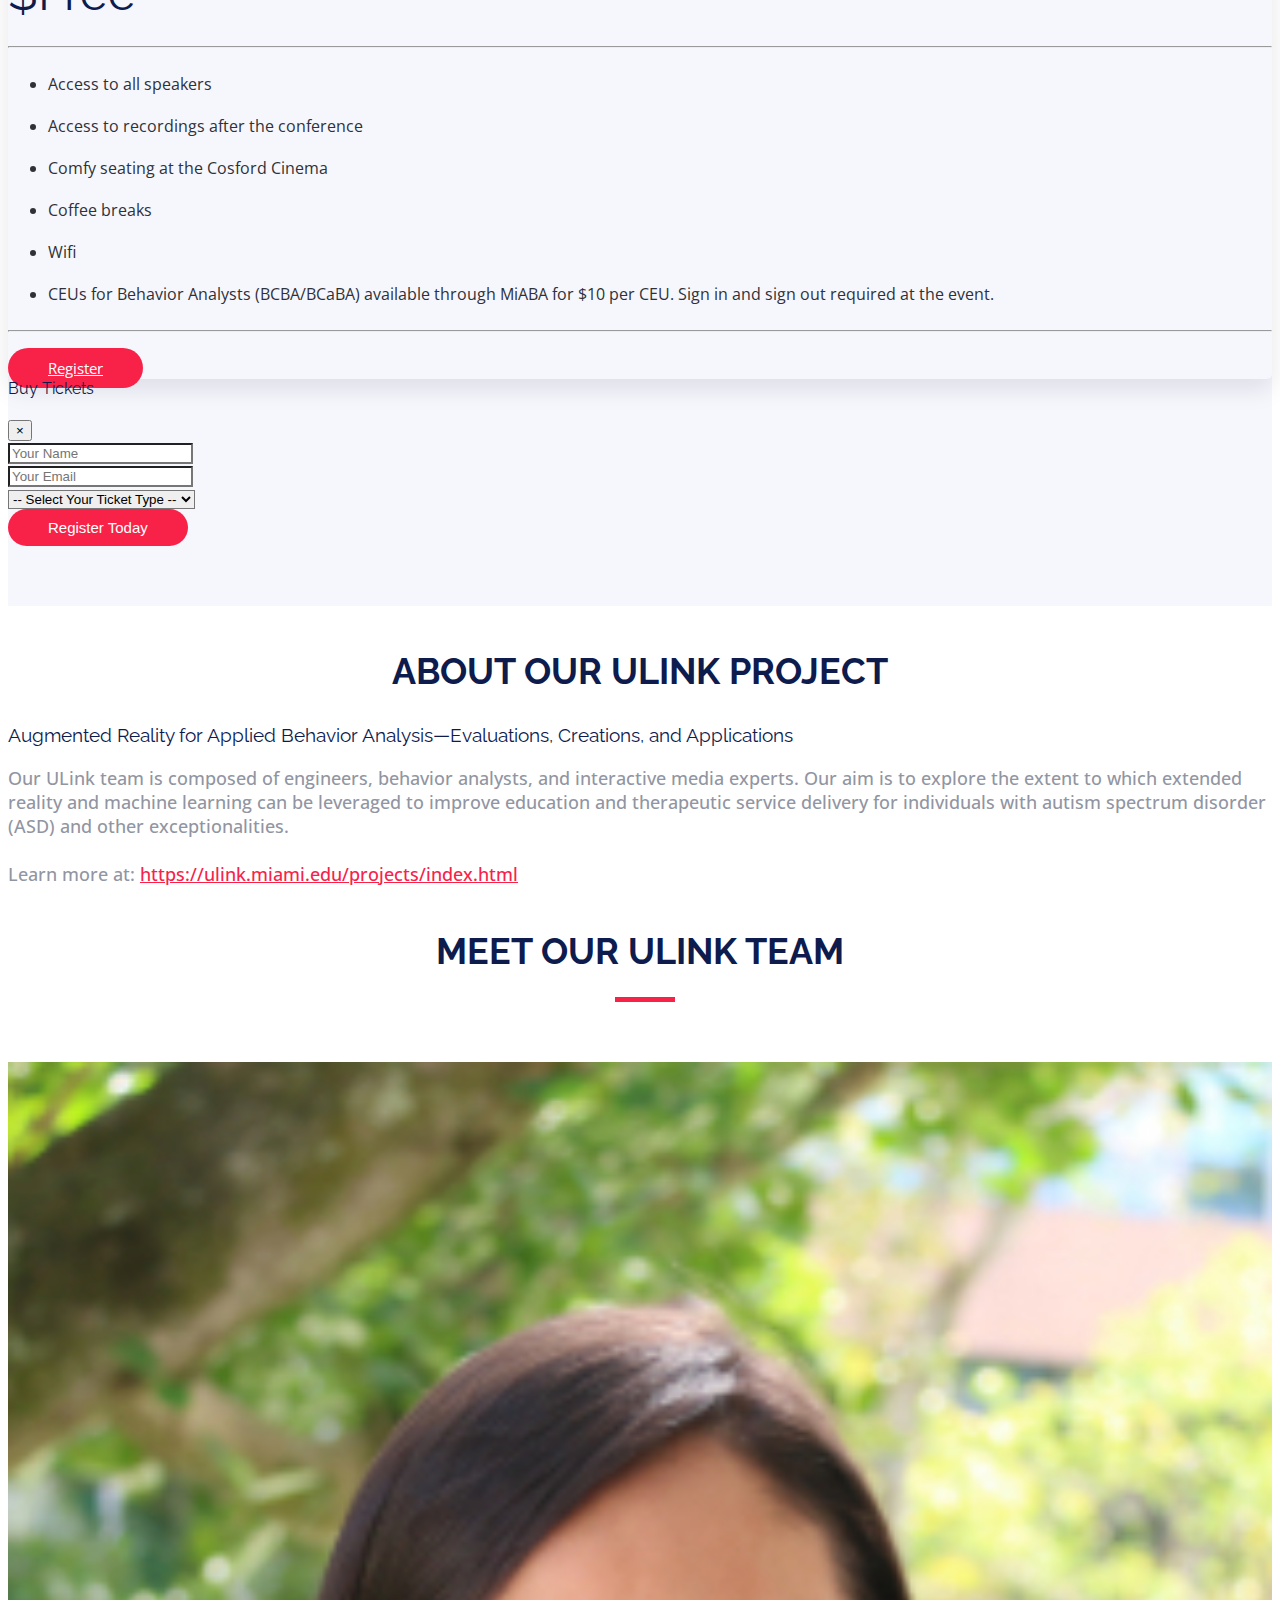
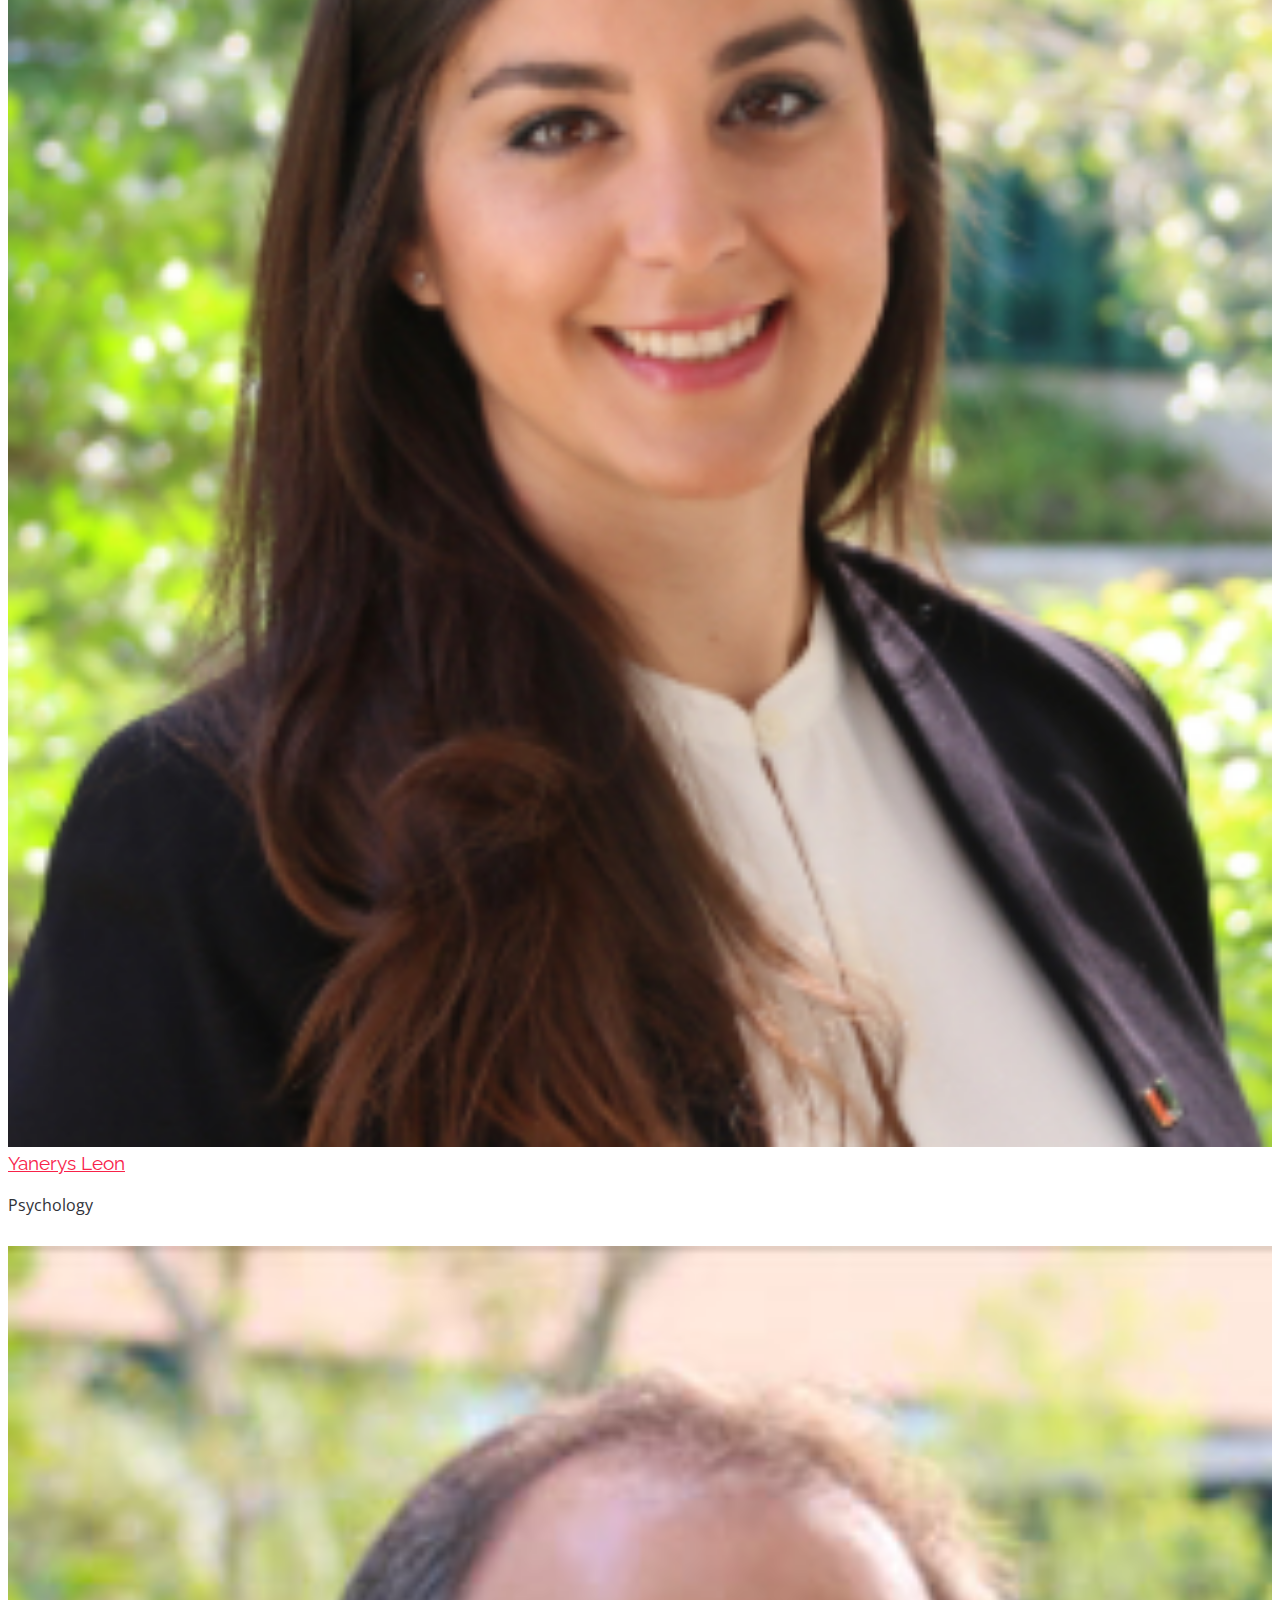
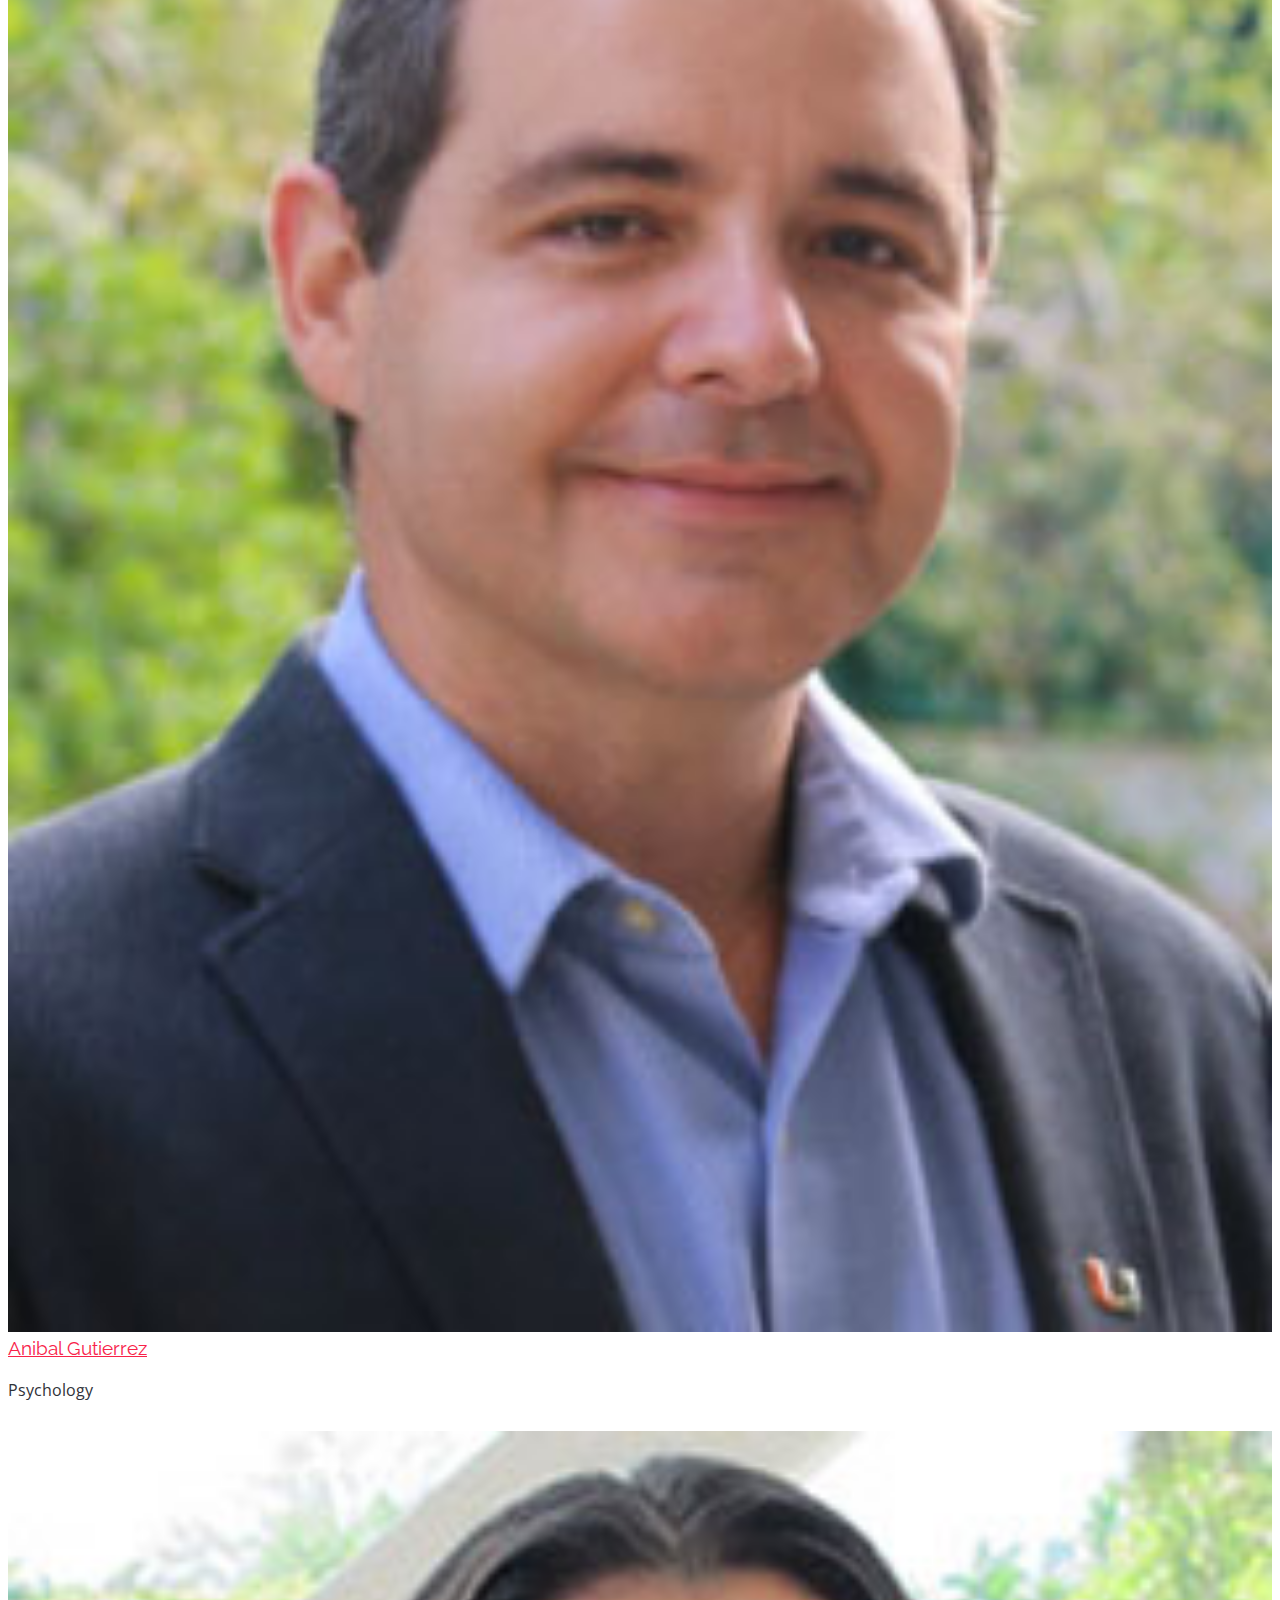
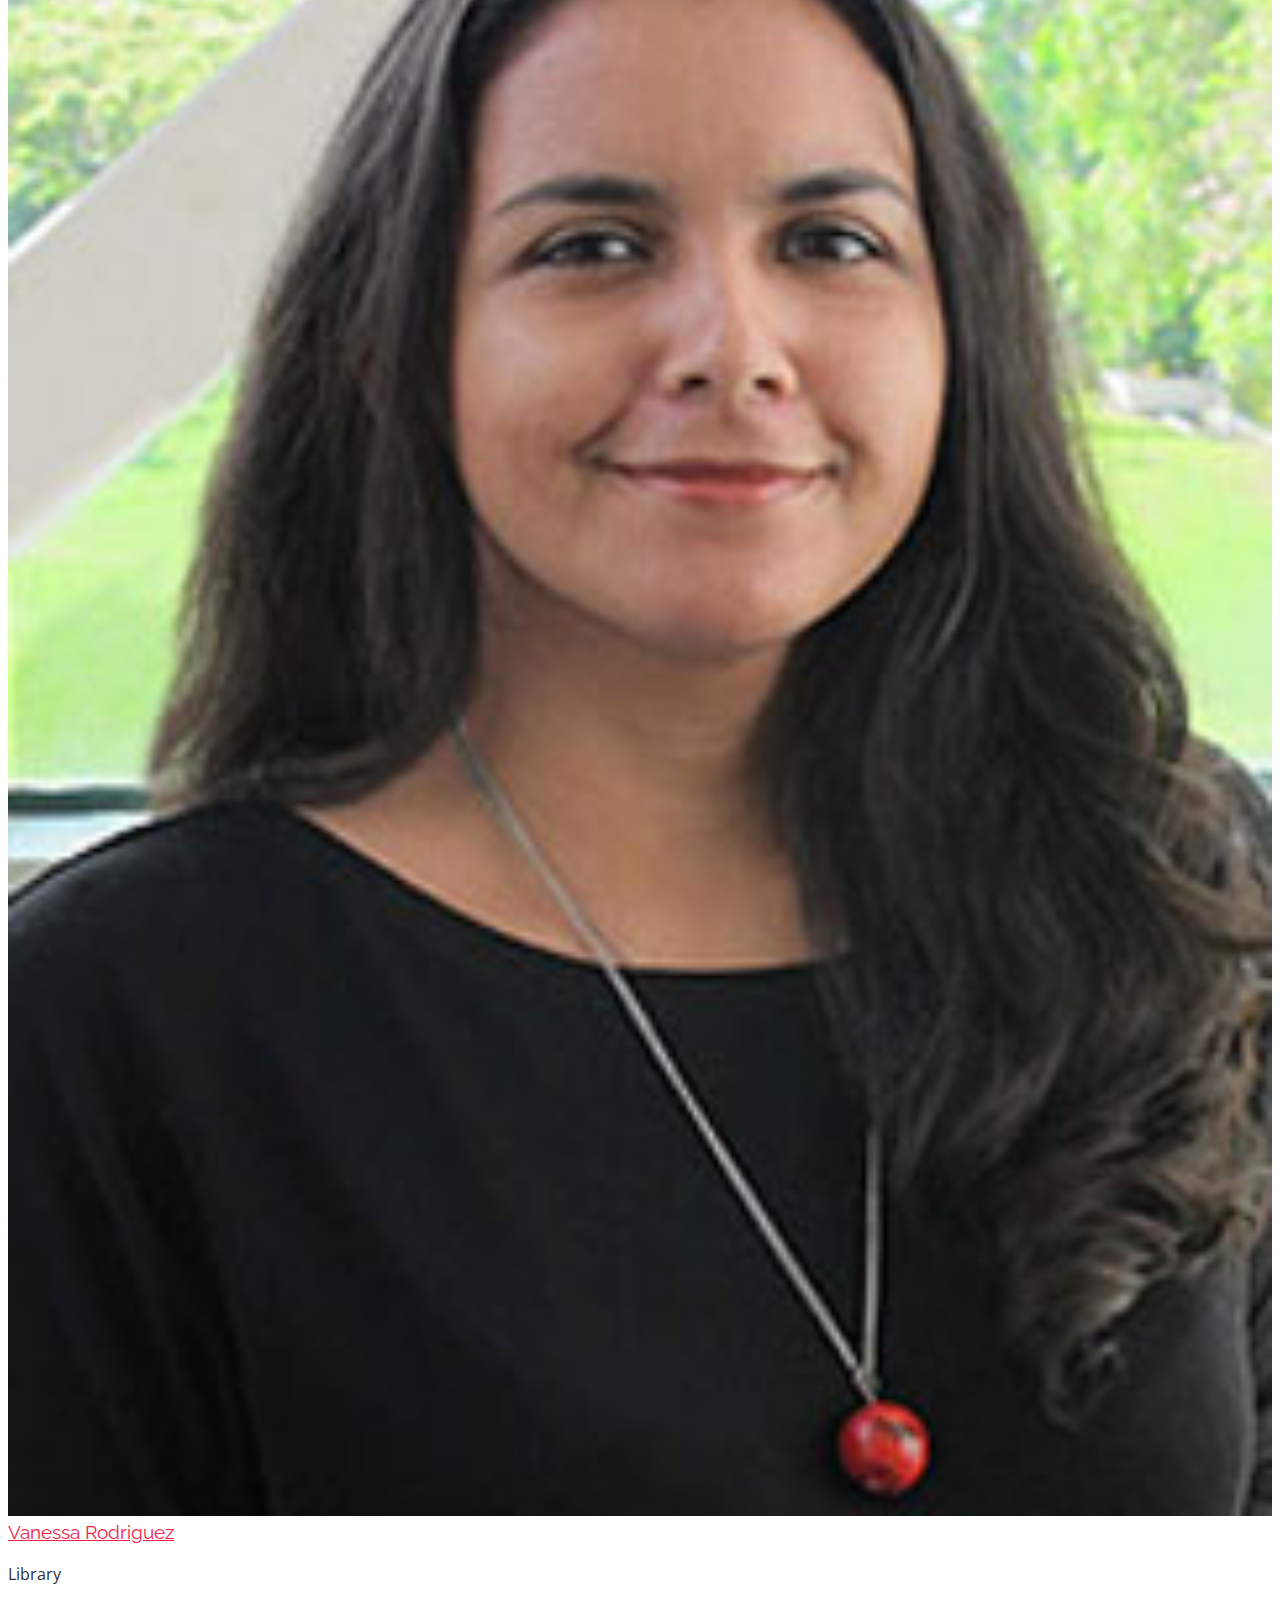
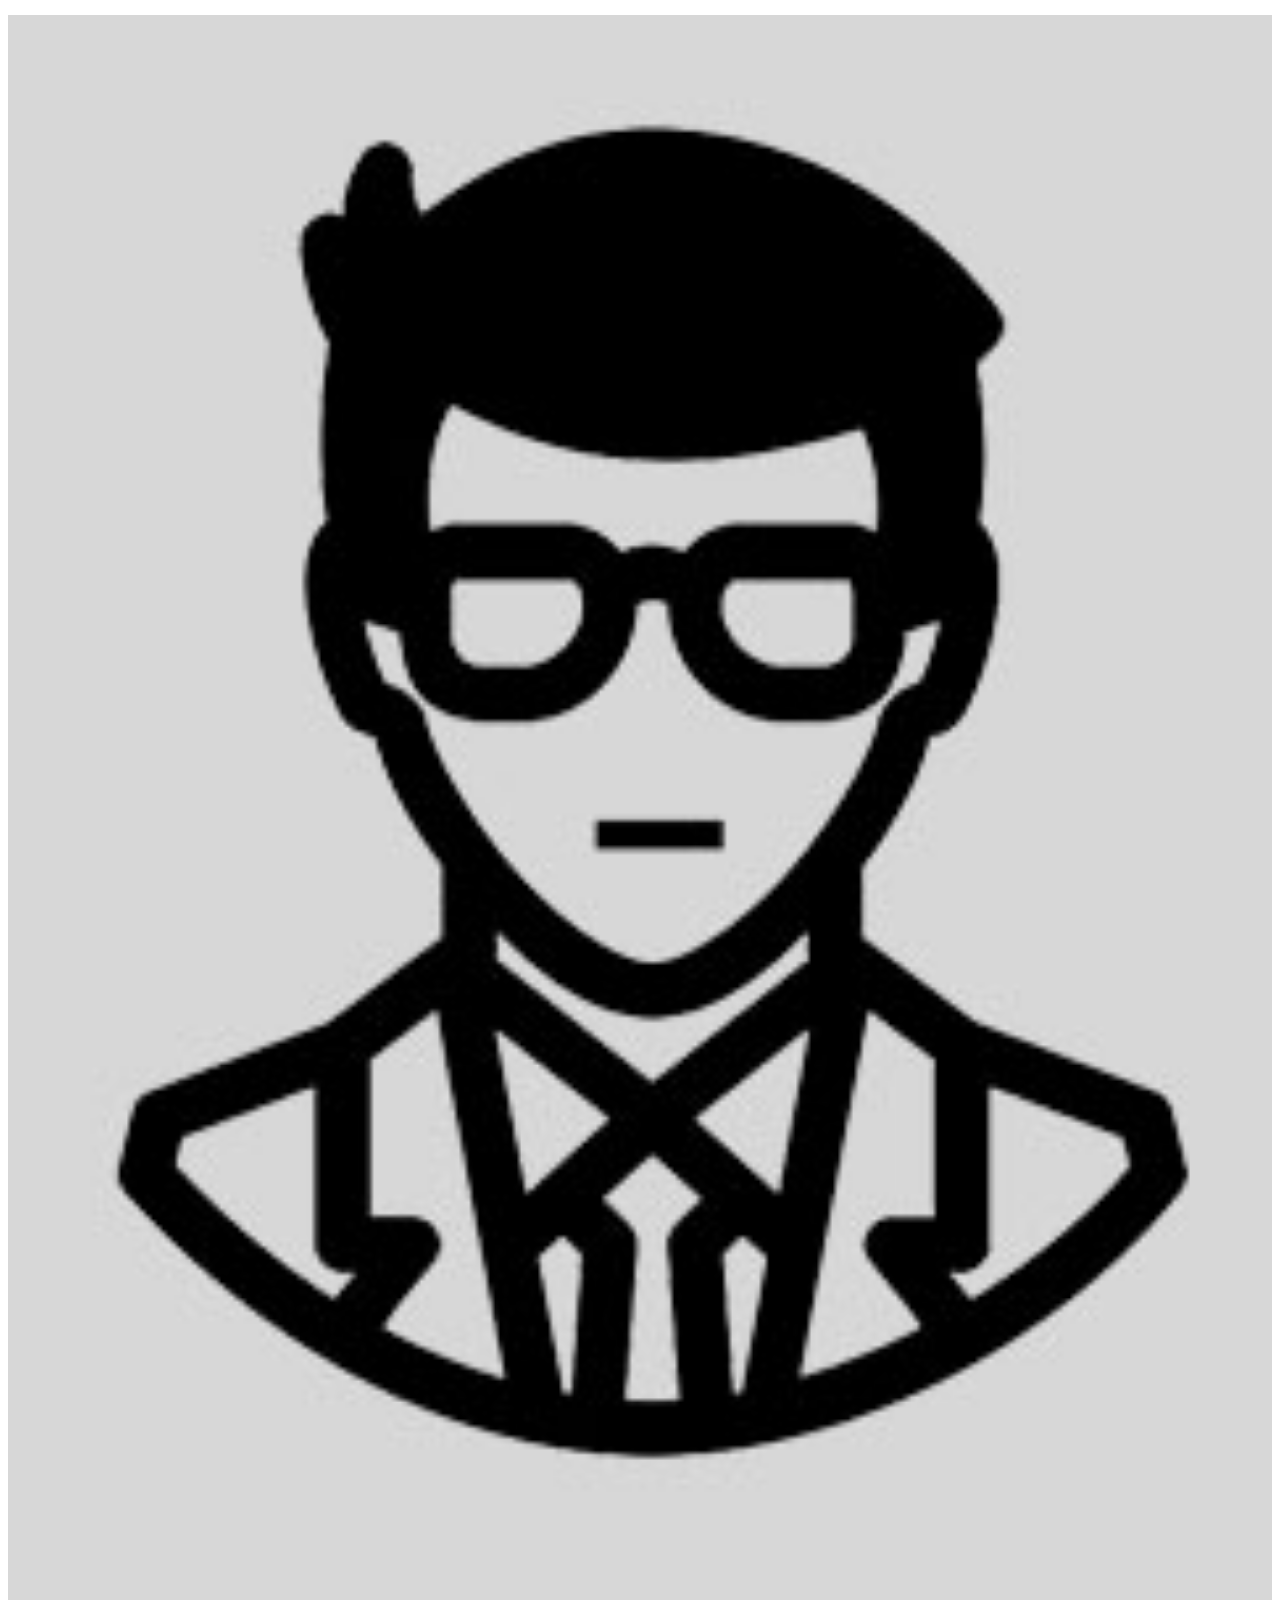
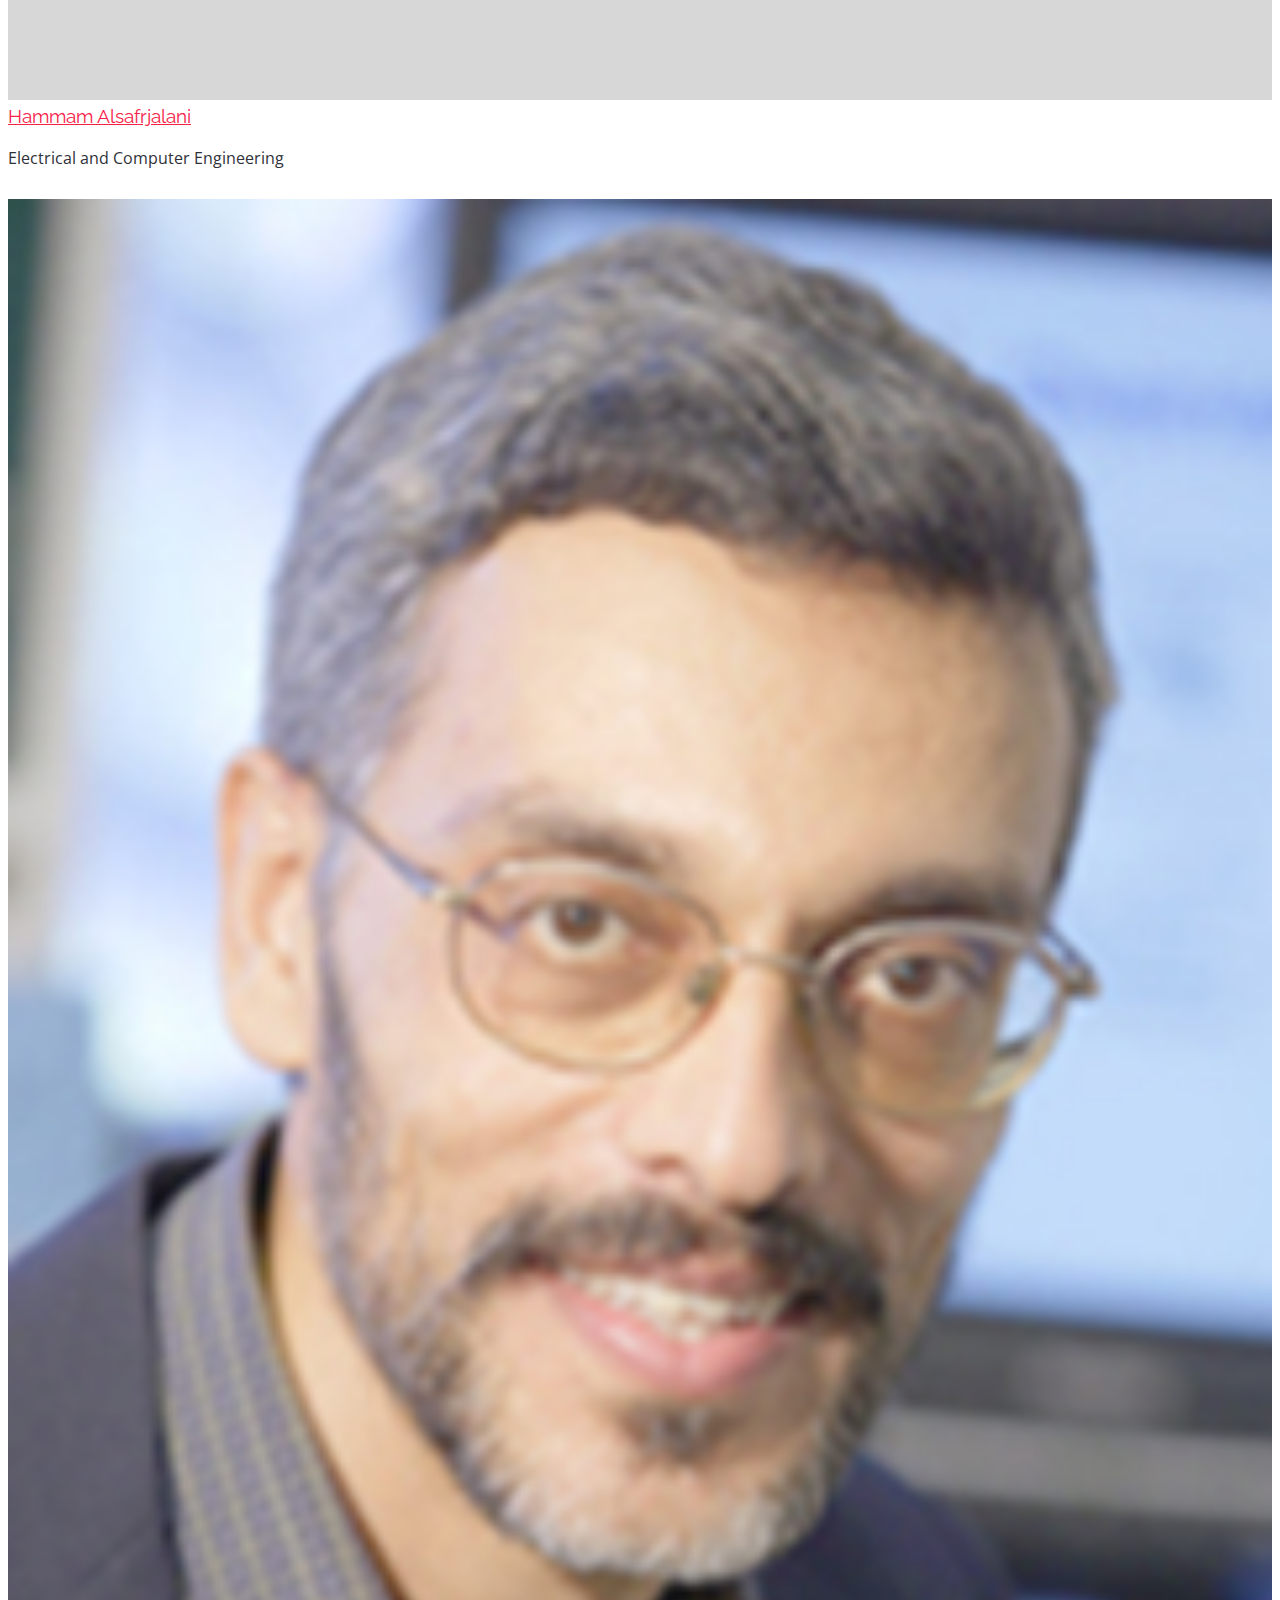
==== commit eb33325d: "time change" ====
--- a/index.html
+++ b/index.html
@@ -209,13 +209,13 @@
 
         <ul class="nav nav-tabs" role="tablist" data-aos="fade-up" data-aos-delay="100">
           <li class="nav-item">
-            <a class="nav-link active" href="#day-1" role="tab" data-toggle="tab">9:00AM</a>
+            <a class="nav-link active" href="#day-1" role="tab" data-toggle="tab">10:00AM</a>
           </li>
           <li class="nav-item">
-            <a class="nav-link" href="#day-2" role="tab" data-toggle="tab">10:00AM</a>
+            <a class="nav-link" href="#day-2" role="tab" data-toggle="tab">11:00AM</a>
           </li>
           <li class="nav-item">
-            <a class="nav-link" href="#day-3" role="tab" data-toggle="tab">11:00AM</a>
+            <a class="nav-link" href="#day-3" role="tab" data-toggle="tab">12:00PM</a>
           </li>
           <!-- <li class="nav-item">
             <a class="nav-link" href="#day-4" role="tab" data-toggle="tab">Thursday</a>
@@ -458,12 +458,12 @@
                 <h6 class="card-price text-center">$Free</h6>
                 <hr>
                 <ul class="fa-ul">
-                  <li><span class="fa-li"><i class="fa fa-check"></i></span>Access to all speakers and panel</li>
+                  <li><span class="fa-li"><i class="fa fa-check"></i></span>Access to all speakers</li>
                   <li><span class="fa-li"><i class="fa fa-check"></i></span>Access to recordings after the conference</li>
-                  <li><span class="fa-li"><i class="fa fa-check"></i></span>Front row seating in your office chair</li>
-                  <li><span class="fa-li"><i class="fa fa-check"></i></span>Coffee breaks in your kitchen</li>
-                  <li><span class="fa-li"><i class="fa fa-check"></i></span>Show off your Zoom background and pets</li>
-                  <li><span class="fa-li"><i class="fa fa-check"></i></span>After Party with whatever is in your bar</li>
+                  <li><span class="fa-li"><i class="fa fa-check"></i></span>Comfy seating at the Cosford Cinema</li>
+                  <li><span class="fa-li"><i class="fa fa-check"></i></span>Coffee breaks</li>
+                  <li><span class="fa-li"><i class="fa fa-check"></i></span>Wifi</li>
+                  <li><span class="fa-li"><i class="fa fa-check"></i></span>CEUs for Behavior Analysts (BCBA/BCaBA) available through MiABA for $10 per CEU. Sign in and sign out required at the event.</li>
                 </ul>
                 <hr>
                 <div class="text-center">
